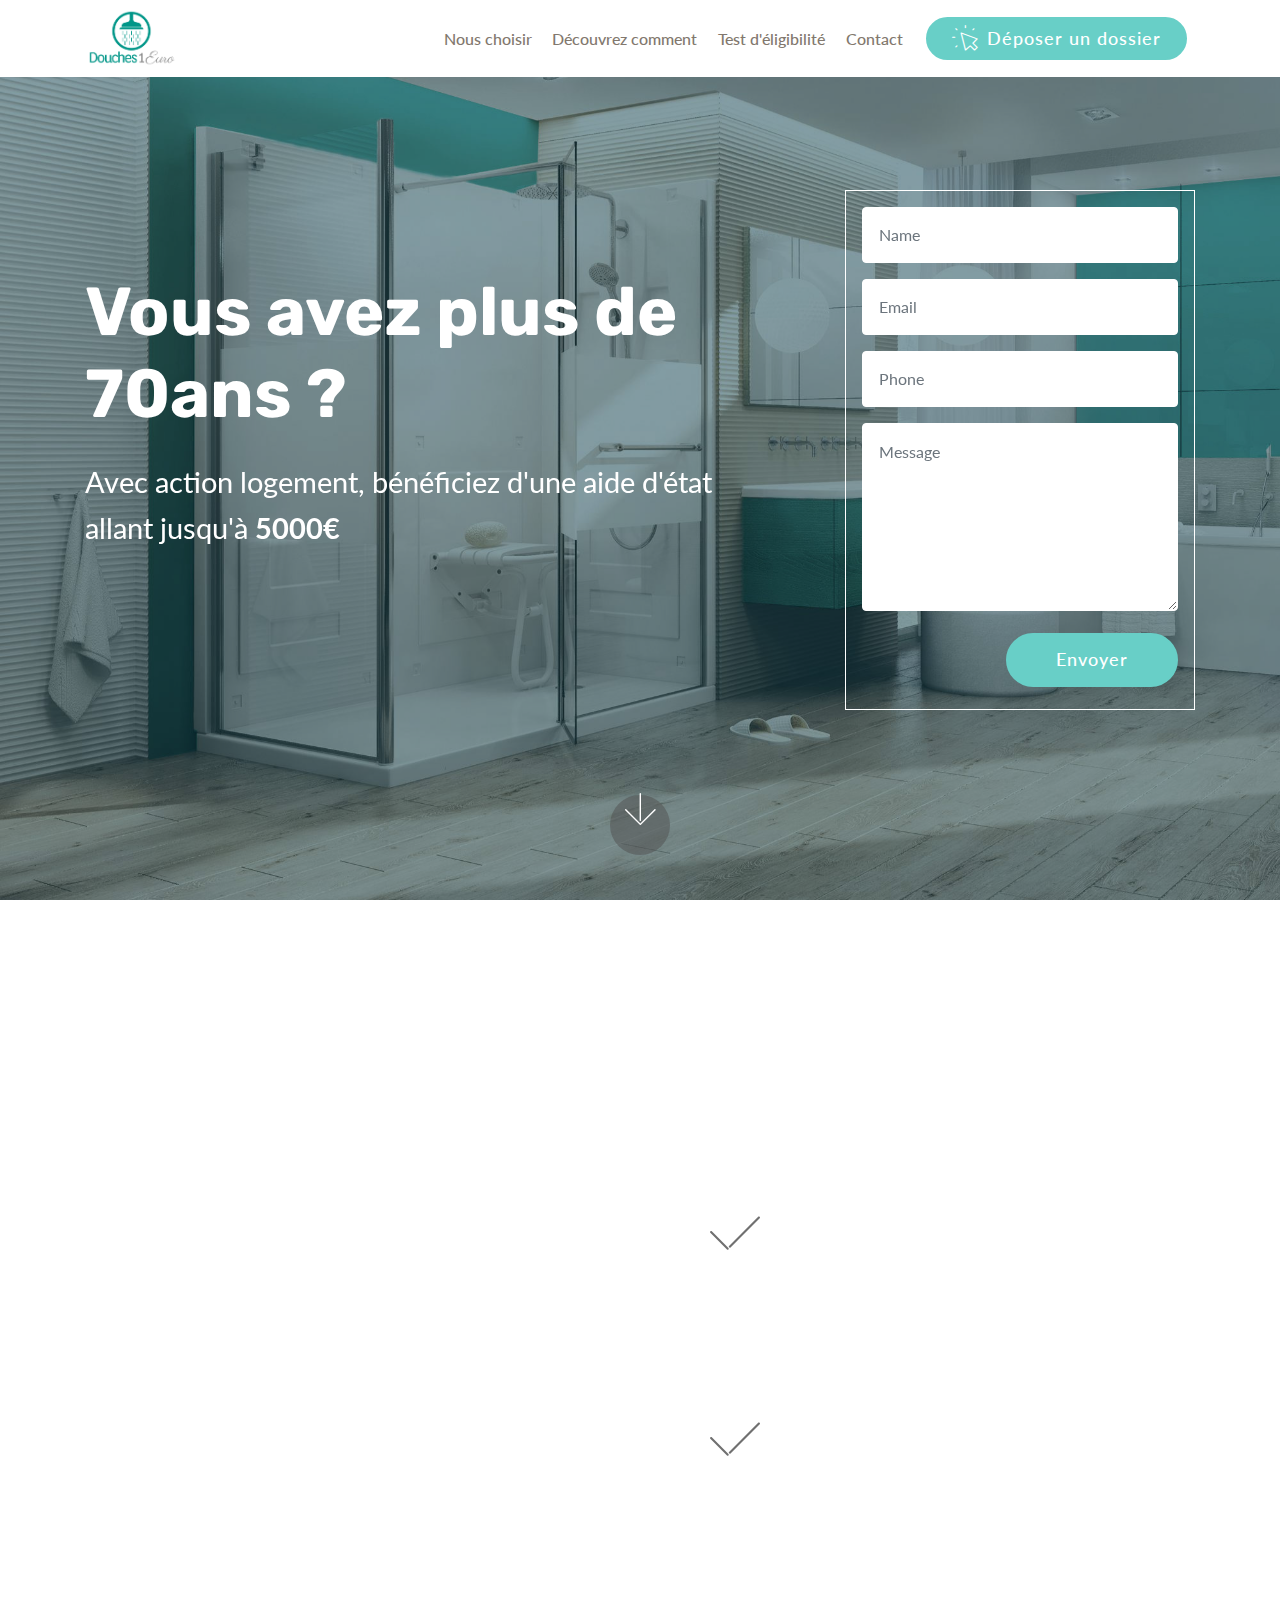
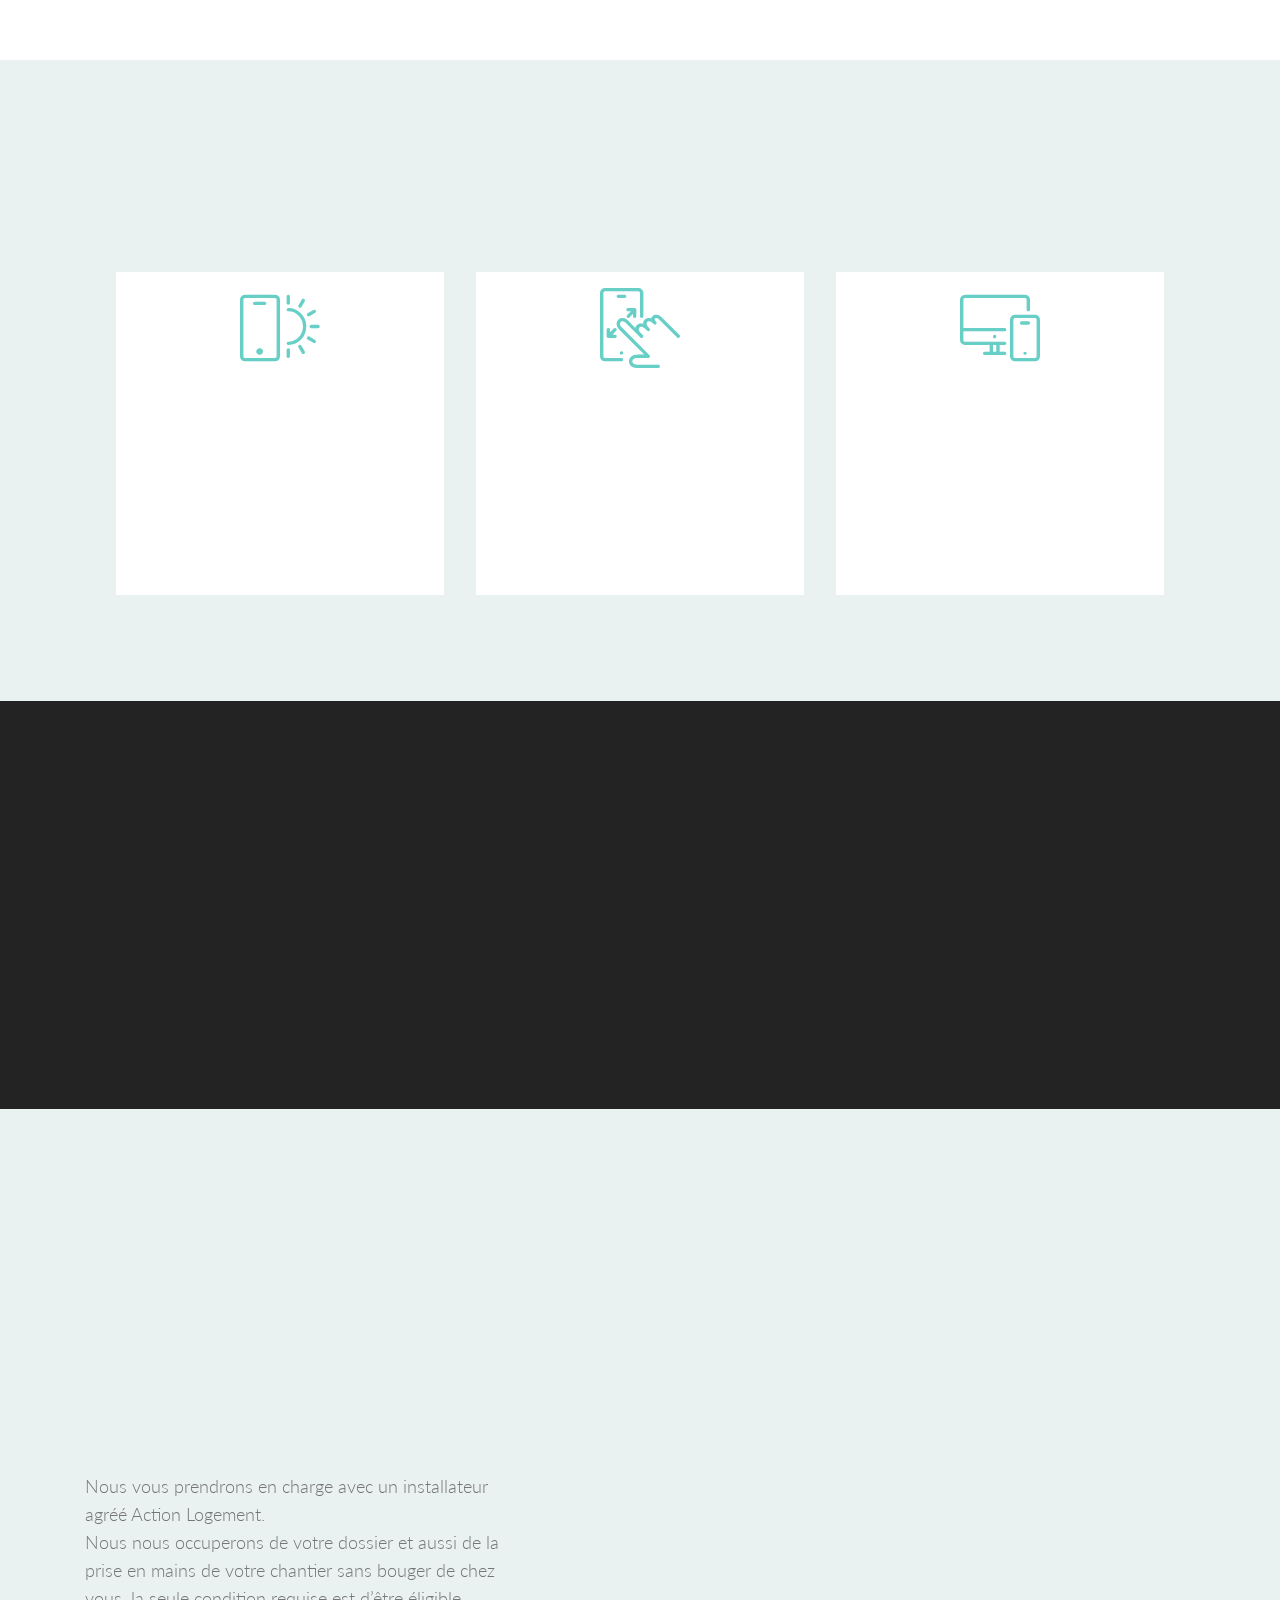
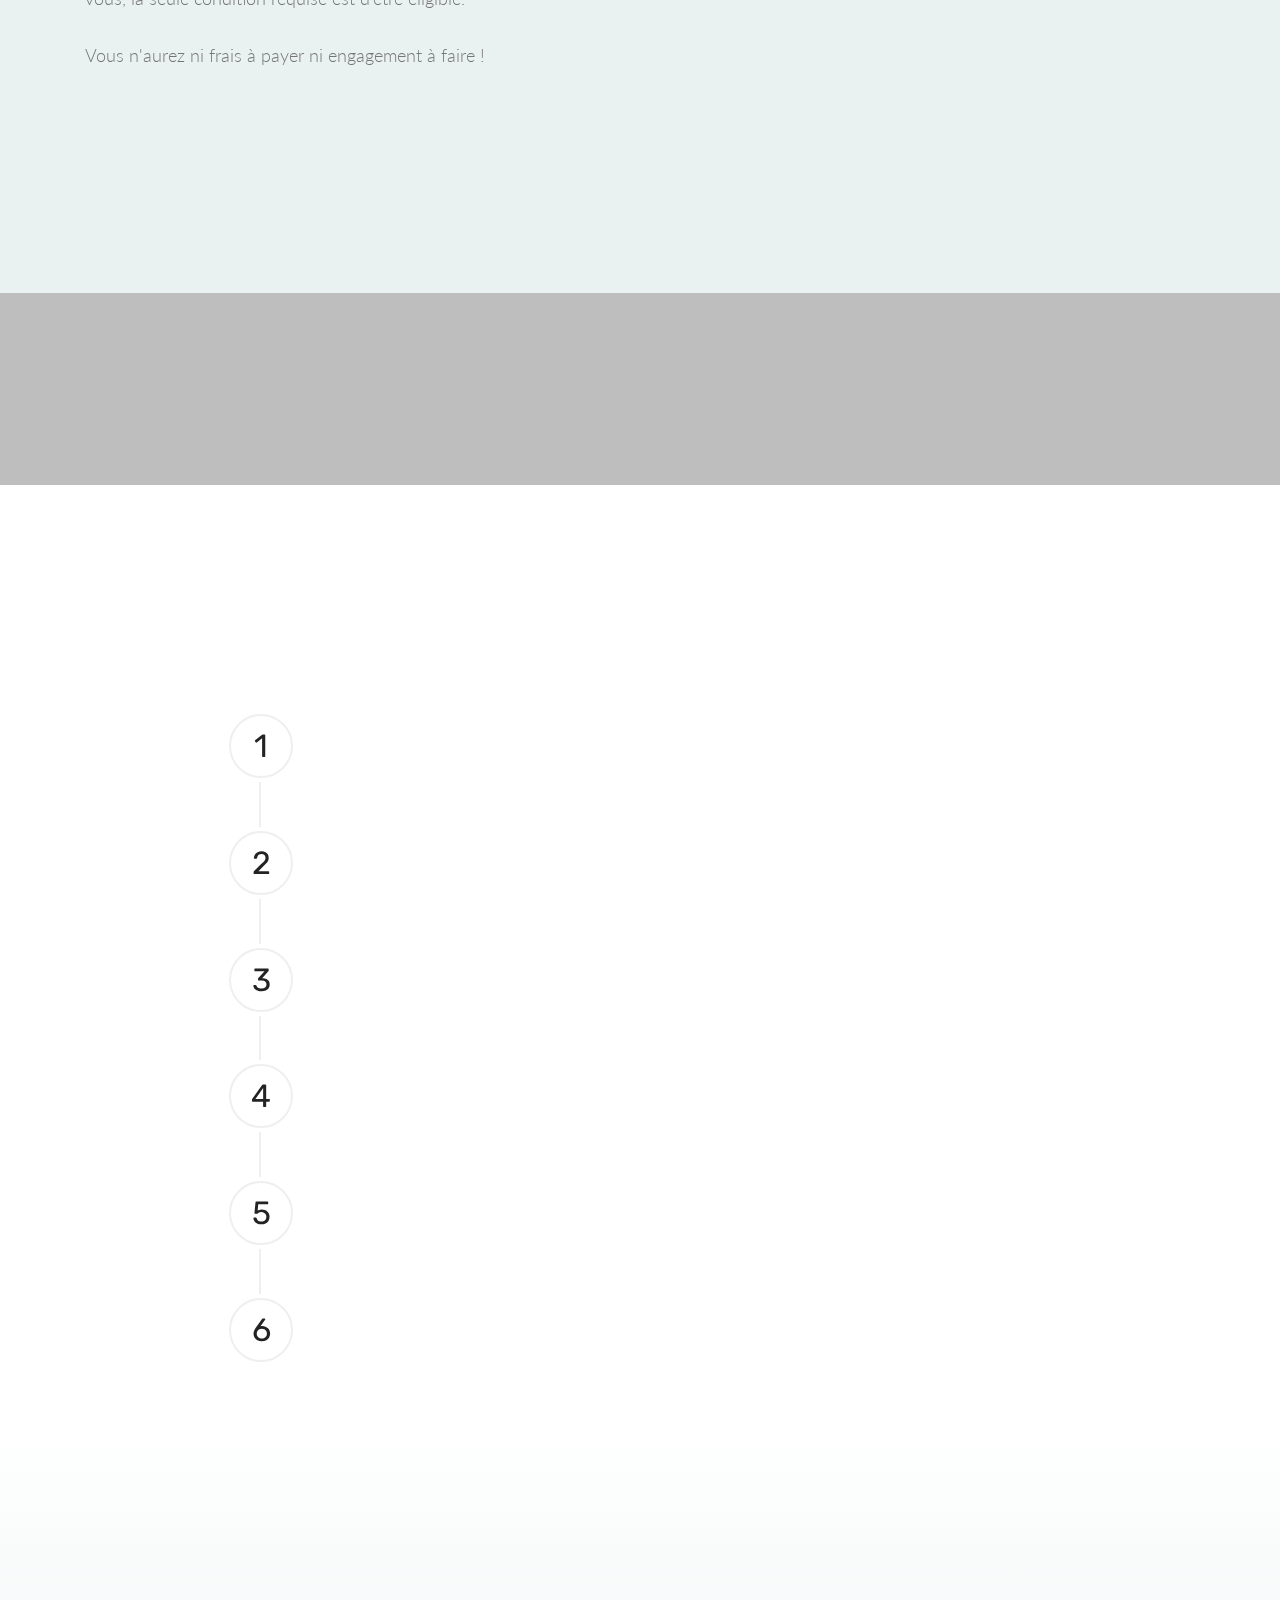
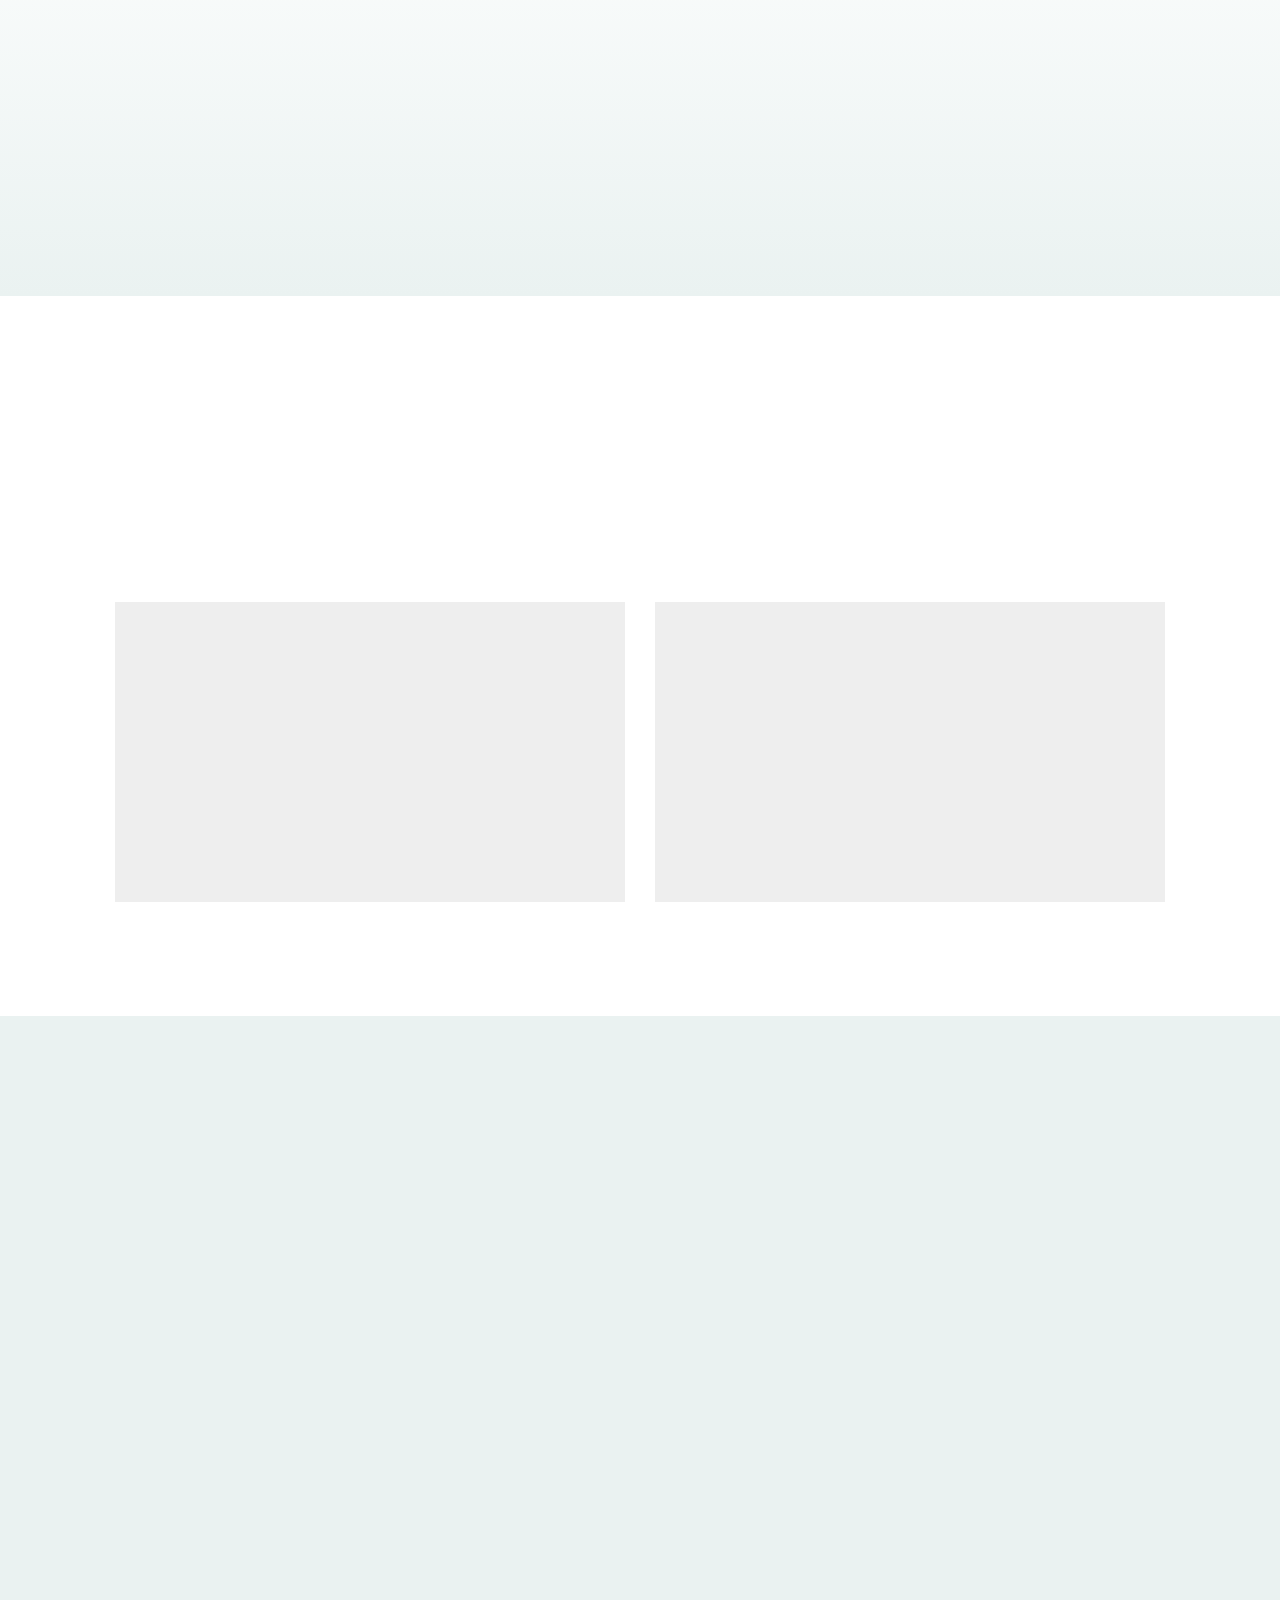
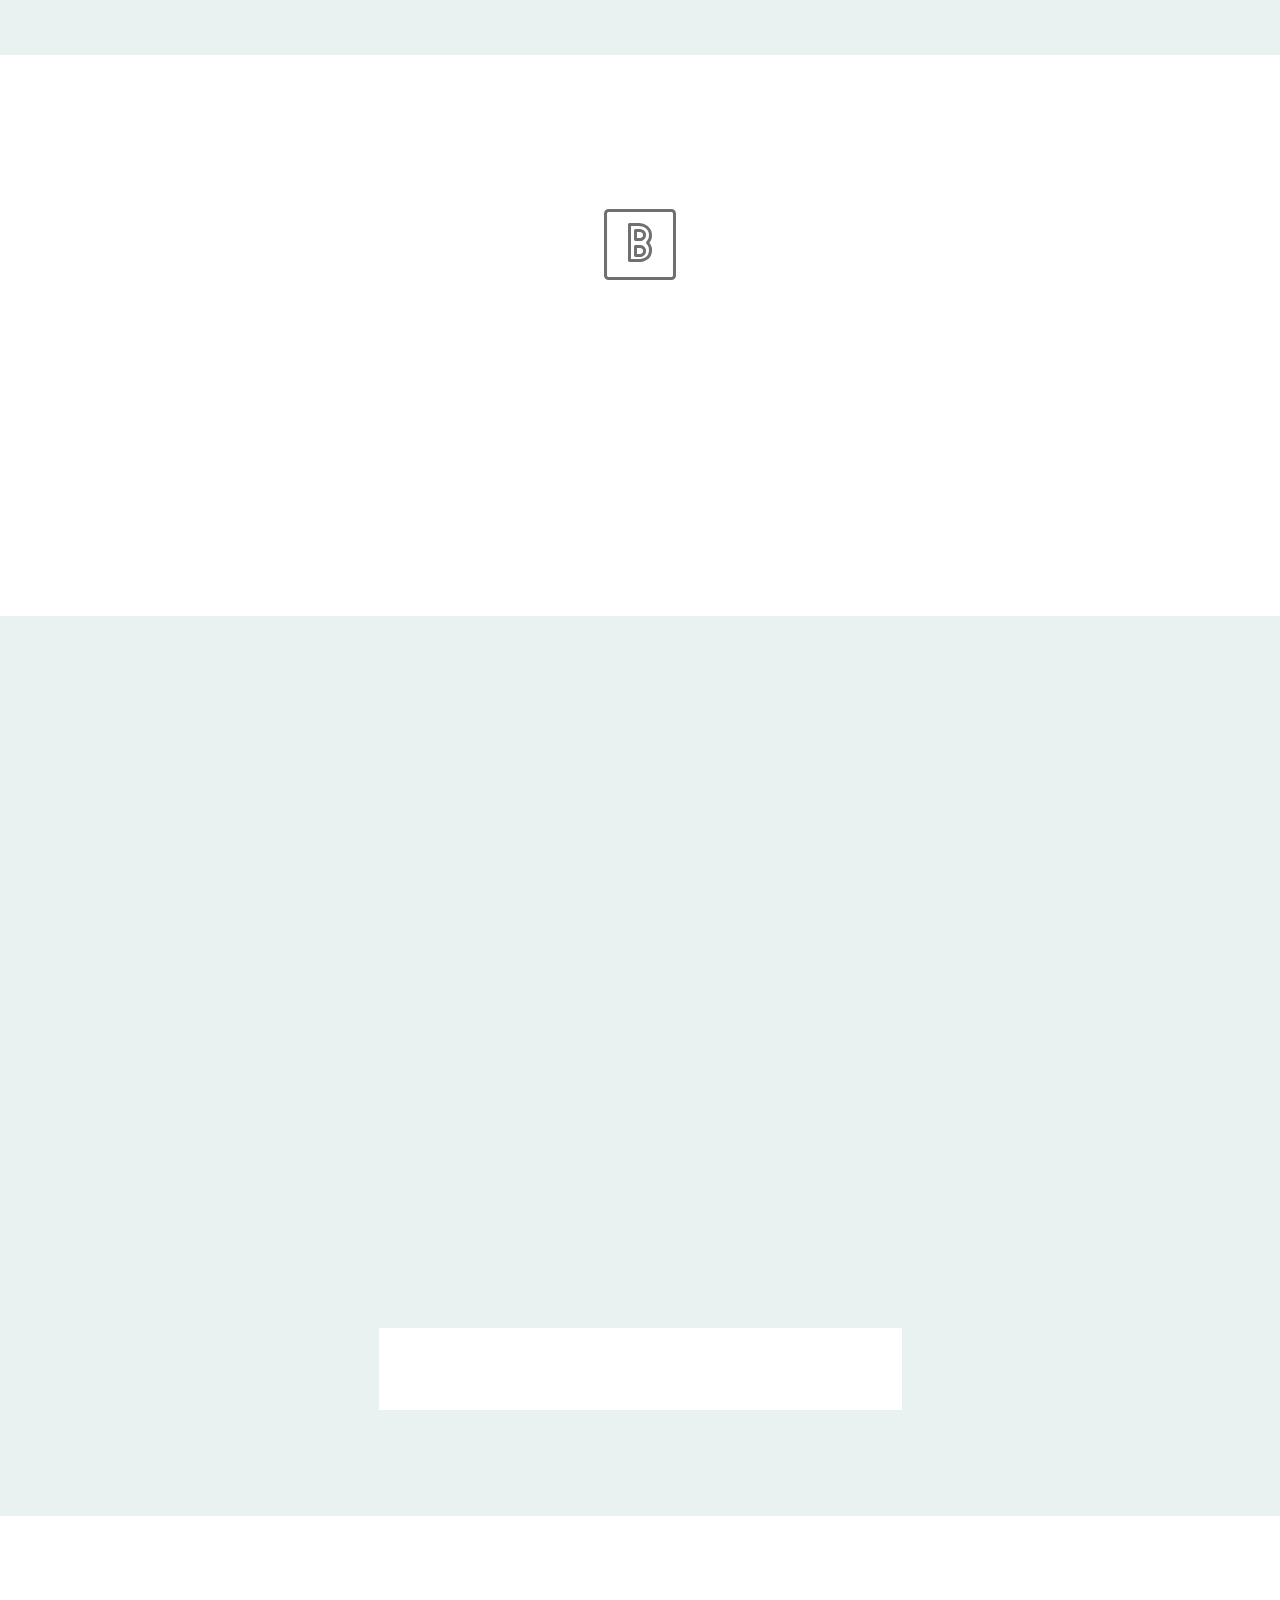
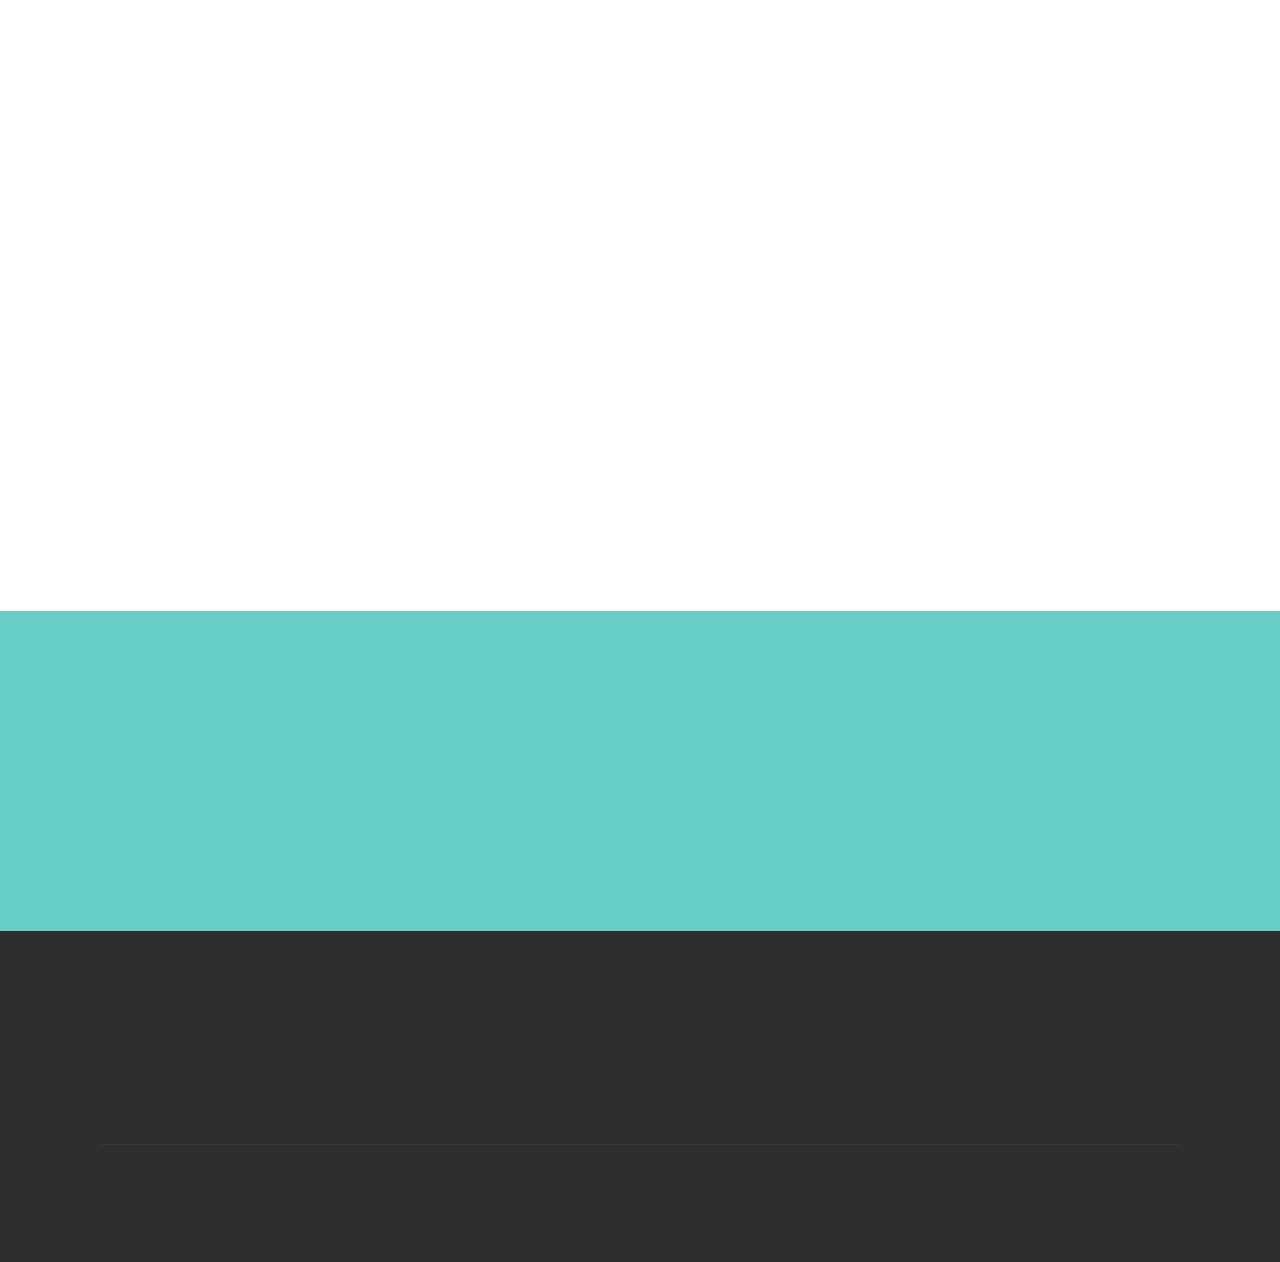
==== index.html @ 815455d4 "create github pages" ====
<!DOCTYPE html>
<html  >
<head>
  <!-- Site made with Mobirise Website Builder v4.12.4, https://mobirise.com -->
  <meta charset="UTF-8">
  <meta http-equiv="X-UA-Compatible" content="IE=edge">
  <meta name="generator" content="Mobirise v4.12.4, mobirise.com">
  <meta name="viewport" content="width=device-width, initial-scale=1, minimum-scale=1">
  <link rel="shortcut icon" href="assets/images/sans-nom-2-svg-434x261.png" type="image/x-icon">
  <meta name="description" content="">
  
  
  <title>Home</title>
  <link rel="stylesheet" href="assets/web/assets/mobirise-icons/mobirise-icons.css">
  <link rel="stylesheet" href="assets/bootstrap/css/bootstrap.min.css">
  <link rel="stylesheet" href="assets/bootstrap/css/bootstrap-grid.min.css">
  <link rel="stylesheet" href="assets/bootstrap/css/bootstrap-reboot.min.css">
  <link rel="stylesheet" href="assets/socicon/css/styles.css">
  <link rel="stylesheet" href="assets/dropdown/css/style.css">
  <link rel="stylesheet" href="assets/animatecss/animate.min.css">
  <link rel="stylesheet" href="assets/tether/tether.min.css">
  <link rel="stylesheet" href="assets/theme/css/style.css">
  <link rel="preload" as="style" href="assets/mobirise/css/mbr-additional.css"><link rel="stylesheet" href="assets/mobirise/css/mbr-additional.css" type="text/css">
  
  
  
</head>
<body>
  <section class="menu cid-s81y9tiQ42" once="menu" id="menu1-2">

    

    <nav class="navbar navbar-expand beta-menu navbar-dropdown align-items-center navbar-fixed-top navbar-toggleable-sm">
        <button class="navbar-toggler navbar-toggler-right" type="button" data-toggle="collapse" data-target="#navbarSupportedContent" aria-controls="navbarSupportedContent" aria-expanded="false" aria-label="Toggle navigation">
            <div class="hamburger">
                <span></span>
                <span></span>
                <span></span>
                <span></span>
            </div>
        </button>
        <div class="menu-logo">
            <div class="navbar-brand">
                <span class="navbar-logo">
                    <a href="#top">
                         <img src="assets/images/sans-nom-2-svg-434x261.png" alt="Mobirise" title="" style="height: 3.8rem;">
                    </a>
                </span>
                <span class="navbar-caption-wrap">
                    <a class="navbar-caption text-white display-4" href="https://mobirise.co">
                        MOBIRISE
                    </a>
                </span>
            </div>
        </div>
        <div class="collapse navbar-collapse" id="navbarSupportedContent">
            <ul class="navbar-nav nav-dropdown" data-app-modern-menu="true"><li class="nav-item">
                    <a class="nav-link link text-info display-7" href="index.html#features11-7">
                        Nous choisir</a>
                </li>
                <li class="nav-item"><a class="nav-link link text-info display-7" href="index.html#tabs4-t">
                        Découvrez comment</a></li><li class="nav-item">
                    <a class="nav-link link text-info display-7" href="https://mobirise.co">
                        Test d'éligibilité</a>
                </li><li class="nav-item"><a class="nav-link link text-info display-7" href="index.html#form1-5">
                        Contact</a></li></ul>
            <div class="navbar-buttons mbr-section-btn"><a class="btn btn-sm btn-primary display-4" href="#top"><span class="mbri-cursor-click mbr-iconfont mbr-iconfont-btn"></span>
                    
                    Déposer un dossier</a></div>
        </div>
    </nav>
</section>

<section class="engine"><a href="https://mobirise.info/w">html5 templates</a></section><section class="header15 cid-s820Hbq0NJ mbr-fullscreen mbr-parallax-background" id="header15-14">

    

    <div class="mbr-overlay" style="opacity: 0.5; background-color: rgb(7, 59, 76);"></div>

    <div class="container align-right">
        <div class="row">
            <div class="mbr-white col-lg-8 col-md-7 content-container">
                <h1 class="mbr-section-title mbr-bold pb-3 mbr-fonts-style display-1">
                    <br>Vous avez plus de 70ans ?</h1>
                <p class="mbr-text pb-3 mbr-fonts-style display-5">
                    Avec action logement, bénéficiez d'une aide d'état allant jusqu'à <strong>5000€
                </strong></p>
            </div>
            <div class="col-lg-4 col-md-5">
                <div class="form-container">
                    <div class="media-container-column" data-form-type="formoid">
                        <!---Formbuilder Form--->
                        <form action="https://mobirise.com/" method="POST" class="mbr-form form-with-styler" data-form-title="Mobirise Form"><input type="hidden" name="email" data-form-email="true" value="oAPBpT4evURhWyFbO3p9D6ijWObc4537x9ZtULl89QrrDHoNTmWA6lbNwp0KuepXXqRFNLHiE2SVpTiJPkeUR907WbsG0+JRwLua0uczmNG6gUWH98biFTD8V2bY6YsY">
                            <div class="row">
                                <div hidden="hidden" data-form-alert="" class="alert alert-success col-12">Thanks for filling out the form!</div>
                                <div hidden="hidden" data-form-alert-danger="" class="alert alert-danger col-12">
                                </div>
                            </div>
                            <div class="dragArea row">
                                <div class="col-md-12 form-group " data-for="name">
                                    <input type="text" name="name" placeholder="Name" data-form-field="Name" required="required" class="form-control px-3 display-7" id="name-header15-14">
                                </div>
                                <div class="col-md-12 form-group " data-for="email">
                                    <input type="email" name="email" placeholder="Email" data-form-field="Email" required="required" class="form-control px-3 display-7" id="email-header15-14">
                                </div>
                                <div data-for="phone" class="col-md-12 form-group ">
                                    <input type="tel" name="phone" placeholder="Phone" data-form-field="Phone" class="form-control px-3 display-7" id="phone-header15-14">
                                </div>
                                <div data-for="message" class="col-md-12 form-group ">
                                    <textarea name="message" placeholder="Message" data-form-field="Message" class="form-control px-3 display-7" id="message-header15-14"></textarea>
                                </div>
                                <div class="col-md-12 input-group-btn"><button type="submit" class="btn btn-form btn-primary display-4">Envoyer</button></div>
                            </div>
                        </form><!---Formbuilder Form--->
                    </div>
                </div>
            </div>
        </div>
    </div>
    <div class="mbr-arrow hidden-sm-down" aria-hidden="true">
        <a href="#next">
            <i class="mbri-down mbr-iconfont"></i>
        </a>
    </div>
</section>

<section class="features11 cid-s81zPqp7fK" id="features11-7">

    

    

    <div class="container">   
        <div class="col-md-12">
            <div class="media-container-row">
                <div class="mbr-figure m-auto" style="width: 55%;">
                    <img src="assets/images/capture-decran-2020-08-18-a-17.41.54-1050x1502.png" alt="Mobirise" title="">
                </div>
                <div class=" align-left aside-content">
                    
                    <div class="mbr-section-text">
                        <p class="mbr-text mb-5 pt-3 mbr-light mbr-fonts-style display-5">Remplacez les anciennes baignoires en douche italienne contemporaine et sécurisée<br></p>
                    </div>

                    <div class="block-content">
                        <div class="card p-3 pr-3">
                            <div class="media">
                                <div class=" align-self-center card-img pb-3">
                                    <span class="mbr-iconfont mbri-success" style="font-size: 50px;"></span>
                                </div>     
                                <div class="media-body">
                                    <h4 class="card-title mbr-fonts-style display-7">
                                        Design</h4>
                                </div>
                            </div>                

                            <div class="card-box">
                                <p class="block-text mbr-fonts-style display-4">Pour plus de sécurité en prenant une douche chez vous sans avoir à sacrifier le design pour la fiabilité. La Douche à 1euro allie style et fonctionnalité.<br><br><br></p>
                            </div>
                        </div>

                        <div class="card p-3 pr-3">
                            <div class="media">
                                <div class="align-self-center card-img pb-3">
                                    <span class="mbr-iconfont mbri-success" style="font-size: 50px;"></span>
                                </div>     
                                <div class="media-body">
                                    <h4 class="card-title mbr-fonts-style display-7">
                                        Sécurité</h4>
                                </div>
                            </div>                

                            <div class="card-box">
                                <p class="block-text mbr-fonts-style display-4">Conçue sur mesure la douche à l’italienne senior de plain-pied est dotée d’un sol antidérapant et anti-moisissure, elle est aussi munie d’une barre d’appui ergonomique.</p>
                            </div>
                        </div>
                    </div>
                </div>
            </div>
        </div> 
    </div>          
</section>

<section class="counters1 counters cid-s81CNAS577" id="counters1-9">

    

    

    <div class="container">
        <h2 class="mbr-section-title pb-3 align-center mbr-fonts-style display-2">Avec la douche à 1euro</h2>
        

        <div class="container pt-4 mt-2">
            <div class="media-container-row">
                <div class="card p-3 align-center col-12 col-md-6 col-lg-4">
                    <div class="panel-item p-3">
                        <div class="card-img pb-3">
                            <span class="mbr-iconfont mbri-mobirise" style="color: rgb(104, 207, 199); fill: rgb(104, 207, 199);"></span>
                        </div>

                        <div class="card-text">
                            <h3 class="count pt-3 pb-3 mbr-fonts-style display-7"><strong>Plus de rebord à enjamber</strong><br><br></h3>
                            
                            <p class="mbr-content-text mbr-fonts-style display-4">
                                Pour offrir une accessibilité facile et éviter de trébucher ou d’avoir à lever les jambes. Remplacer votre baignoire par une douche italienne est le meilleur choix à faire.<br><br>
                            </p>
                        </div>
                    </div>
                </div>


                <div class="card p-3 align-center col-12 col-md-6 col-lg-4">
                    <div class="panel-item p-3">
                        <div class="card-img pb-3">
                            <span class="mbr-iconfont mbri-touch-swipe" style="color: rgb(104, 207, 199); fill: rgb(104, 207, 199);"></span>
                        </div>
                        <div class="card-text">
                            <h3 class="count pt-3 pb-3 mbr-fonts-style display-7"><strong>Un siège rétractable antiglisse et ergonomique</strong></h3>
                            
                            <p class="mbr-content-text mbr-fonts-style display-4">
                                    Prendre une douche en position assise en tout confort et toute sécurité avec un siège rabattable.<br><br><br><br>
                            </p>
                        </div>
                    </div>
                </div>

                <div class="card p-3 align-center col-12 col-md-6 col-lg-4">
                    <div class="panel-item p-3">
                        <div class="card-img pb-3">
                            <span class="mbr-iconfont mbri-responsive" style="color: rgb(104, 207, 199); fill: rgb(104, 207, 199);"></span>
                        </div>
                        <div class="card-text">
                            <h3 class="count pt-3 pb-3 mbr-fonts-style display-7"><strong>
                                  Une barre de maintien élégante</strong><br><strong><br></strong></h3>
                            
                            <p class="mbr-content-text mbr-fonts-style display-4">
                                    Pour renforcer votre équilibre et vous offrir une prise stable la barre de maintien vous aidera à vous lever sans efforts en toute autonomie.<br><br><br>
                            </p>
                        </div>
                    </div>
                </div>


                
            </div>
        </div>
   </div>
</section>

<section class="mbr-section content4 cid-s81FcuYkg5" id="content4-a">

    

    <div class="container">
        <div class="media-container-row">
            <div class="title col-12 col-md-8">
                <h2 class="align-center pb-3 mbr-fonts-style display-2">
                    Nous vous accompagnons étape par étape jusqu'à la livraison de votre nouvel espace de détente</h2>
                
                
            </div>
        </div>
    </div>
</section>

<section class="tabs4 cid-s81PPkgic5" id="tabs4-t">

    

    

    <div class="container">
        <h2 class="mbr-section-title align-center pb-3 mbr-fonts-style display-2"><strong>
            Découvrez comment !</strong></h2>
        <h3 class="mbr-section-subtitle align-center mbr-light mbr-fonts-style display-5">Si vous êtes éligible au programme, vous allez bénéficier d’une aide allant jusqu’à <strong>5000€ </strong>!</h3>

        <div class="media-container-row mt-5 pt-3">
            <div class="mbr-figure" style="width: 60%;">
                <img src="assets/images/image1-2-447x409.jpeg" alt="Mobirise" title="">
            </div>
            <div class="tabs-container">
                <ul class="nav nav-tabs" role="tablist">
                    <li class="nav-item"><a class="nav-link mbr-fonts-style active display-7" role="tab" data-toggle="tab" href="#tabs4-t_tab0"><span class="mbri-search mbr-iconfont mbr-iconfont-btn"></span>&nbsp; &nbsp; &nbsp;Vérifiez maintenant votre éligibilité</a></li>
                    
                    
                    
                    
                    
                </ul>
                <div class="tab-content">
                    <div id="tab1" class="tab-pane in active" role="tabpanel">
                        <div class="row">
                            <div class="col-md-12">
                                <p class="mbr-text py-5 mbr-fonts-style display-4">Nous vous prendrons en charge avec un installateur agréé Action Logement.<br>Nous nous occuperons de votre dossier et aussi de la prise en mains de votre chantier sans bouger de chez vous, la seule condition requise est d’être éligible.<br><br>Vous n'aurez ni frais à payer ni engagement à faire !</p>
                            </div>
                        </div>
                    </div>
                    <div id="tab2" class="tab-pane" role="tabpanel">
                        <div class="row">
                            <div class="col-md-12">
                                <p class="mbr-text py-5 mbr-fonts-style display-7">
                                    Mobirise themes are based on Bootstrap 3 and Bootstrap 4 - most powerful mobile first framework. Now, even if you're not code-savvy, you can be a part of an exciting growing bootstrap community.</p>
                            </div>
                        </div>
                    </div>
                    <div id="tab3" class="tab-pane" role="tabpanel">
                        <div class="row">
                            <div class="col-md-12">
                                <p class="mbr-text py-5 mbr-fonts-style display-7">
                                    Choose from the large selection of latest pre-made blocks - full-screen intro, bootstrap carousel, content slider, responsive image gallery with lightbox, parallax scrolling, video backgrounds, hamburger menu, sticky header and more.
                                </p>
                            </div>
                        </div>
                    </div>
                    <div id="tab4" class="tab-pane" role="tabpanel">
                        <div class="row">
                            <div class="col-md-12">
                                <p class="mbr-text py-5 mbr-fonts-style display-7">
                                    Sites made with Mobirise are 100% mobile-friendly according the latest Google Test and Google loves those websites (officially)!
                                </p>
                            </div>
                        </div>
                    </div>
                    <div id="tab5" class="tab-pane" role="tabpanel">
                        <div class="row">
                            <div class="col-md-12">
                                <p class="mbr-text py-5 mbr-fonts-style display-7">
                                    Mobirise themes are based on Bootstrap 3 and Bootstrap 4 - most powerful mobile first framework. Now, even if you're not code-savvy, you can be a part of an exciting growing bootstrap community.
                                </p>
                            </div>
                        </div>
                    </div>
                    <div id="tab6" class="tab-pane" role="tabpanel">
                        <div class="row">
                            <div class="col-md-12">
                                <p class="mbr-text py-5 mbr-fonts-style display-7">
                                    Choose from the large selection of latest pre-made blocks - full-screen intro, bootstrap carousel, content slider, responsive image gallery with lightbox, parallax scrolling, video backgrounds, hamburger menu, sticky header and more.
                                </p>
                            </div>
                        </div>
                    </div>
                </div>
            </div>
        </div>
    </div>
</section>

<section class="mbr-section content5 cid-s81TeO8PgR mbr-parallax-background" id="content5-w">

    

    <div class="mbr-overlay" style="opacity: 0.4; background-color: rgb(118, 118, 118);">
    </div>

    <div class="container">
        <div class="media-container-row">
            <div class="title col-12 col-md-8">
                <h2 class="align-center mbr-bold mbr-white pb-3 mbr-fonts-style display-2">LE CHOIX EST MÉRITÉ</h2>
                
                
                
            </div>
        </div>
    </div>
</section>

<section class="step3 cid-s81U30JaVw" id="step3-x">

    

    
    
    <div class="container">
        <h2 class="mbr-section-title pb-3 mbr-fonts-style align-center display-2">Gestion des installations avec la plus grande urgence<br><br></h2>
        
        <div class="media-container-row">
            
            <div class="step-container">
                <div class="card separline pb-4">
                    <div class="step-element d-flex">
                        <div class="step-wrapper pr-3">
                            <div class="step d-flex align-items-center justify-content-center">
                                1
                            </div>
                        </div>          
                        <div class="step-text-content">
                            <h4 class="mbr-step-title pb-3 mbr-fonts-style display-5">Prise de contact</h4>
                            <p class="mbr-step-text mbr-fonts-style display-7">Appelez-nous ou envoyez-nous vos informations en haut de la page&nbsp;<br></p>
                        </div>
                    </div>
                </div>

                <div class="card separline pb-4">
                    <div class="step-element d-flex">
                        <div class="step-wrapper pr-3">
                            <div class="step d-flex align-items-center justify-content-center">
                                2
                            </div>
                        </div>          
                        <div class="step-text-content">
                            <h4 class="mbr-step-title pb-3 mbr-fonts-style display-5">Repérage et étude</h4>
                            <p class="mbr-step-text mbr-fonts-style display-7">Notre équipe se déplace chez vous et établit son examen technico-fonctionnel&nbsp;<br></p>
                        </div>
                    </div>
                </div>

                <div class="card separline pb-4">
                    <div class="step-element d-flex">
                        <div class="step-wrapper pr-3">
                            <div class="step d-flex align-items-center justify-content-center">
                                3
                            </div>
                        </div>          
                        <div class="step-text-content">
                            <h4 class="mbr-step-title pb-3 mbr-fonts-style display-5">Etablissement des besoins</h4>
                            <p class="mbr-step-text mbr-fonts-style display-7">Nous cartographions la liste des équipements adaptés à votre salle de bain&nbsp;<br></p>
                        </div>
                    </div>
                </div>

                <div class="card separline pb-4">
                    <div class="step-element d-flex">
                        <div class="step-wrapper pr-3">
                            <div class="step d-flex align-items-center justify-content-center">
                                4
                            </div>
                        </div>          
                        <div class="step-text-content">
                            <h4 class="mbr-step-title pb-3 mbr-fonts-style display-5">
                                Début de chantier</h4>
                            <p class="mbr-step-text mbr-fonts-style display-7">Destruction, rénovation, installation sur mesure et gestion du chantier&nbsp;<br></p>
                        </div>
                    </div>
                </div>

                <div class="card separline pb-4">
                    <div class="step-element d-flex">
                        <div class="step-wrapper pr-3">
                            <div class="step d-flex align-items-center justify-content-center">
                                5
                            </div>
                        </div>          
                        <div class="step-text-content">
                            <h4 class="mbr-step-title pb-3 mbr-fonts-style display-5">
                                Test des fonctionnalités</h4>
                            <p class="mbr-step-text mbr-fonts-style display-7">Notre politique qualité implique un test en profondeur des zones d’intervention pour garantir leur fiaiblité&nbsp;<br></p>
                        </div>
                    </div>
                </div>

                <div class="card">
                    <div class="step-element d-flex">
                        <div class="step-wrapper pr-3">
                            <div class="step d-flex align-items-center justify-content-center">
                                6
                            </div>
                        </div>          
                        <div class="step-text-content">
                            <h4 class="mbr-step-title pb-3 mbr-fonts-style display-5">
                                Livraison et fin de chantier</h4>
                            <p class="mbr-step-text mbr-fonts-style display-7">La pièce est finalement nettoyée, propre et prête à sa première utilisation&nbsp;<br></p>
                        </div>
                    </div>
                </div>

                

                

                
            </div>
        </div>
    </div>
</section>

<section class="cid-s81W1uQWiG" id="video3-y">

    
    
    <figure class="mbr-figure align-center container">
        <div class="video-block" style="width: 76%;">
            <div><iframe class="mbr-embedded-video" src="https://www.youtube.com/embed/uNCr7NdOJgw?rel=0&amp;amp;showinfo=0&amp;autoplay=0&amp;loop=0" width="1280" height="720" frameborder="0" allowfullscreen></iframe></div>
        </div>
    </figure>
</section>

<section class="features15 cid-s81WJ592h7" id="features15-11">

    

    
    <div class="container">
        <h2 class="mbr-section-title pb-3 align-center mbr-fonts-style display-2">Nous choisissons des équipements dédiés et certifiés pour une installation rapide et garantie</h2>
        <h3 class="mbr-section-subtitle display-5 align-center mbr-fonts-style display-7">Faites confiance à nos experts pour convertir votre baignoire existante en moins de 2 jours !</h3>

        <div class="media-container-row container pt-5 mt-2">

            <div class="col-12 col-md-6 mb-4">
                <div class="card flip-card p-5 align-center">
                    <div class="card-front card_cont">
                        <img src="assets/images/background1.jpg" alt="Mobirise">
                    </div>
                    <div class="card_back card_cont">
                        
                        <p class="mbr-text mbr-fonts-style display-7">
                            Nos experts transforment vos baignoires en douches à l’italienne en utilisant des équipements garantis tout confort.
                        </p>
                    </div>
                </div>
            </div>

            <div class="col-12 col-md-6 mb-4">
                
                <div class="card flip-card p-5 align-center">
                    <div class="card-front card_cont">
                        <img src="assets/images/background2.jpg" alt="Mobirise">
                    </div>
                    <div class="card_back card_cont">
                        
                        <p class="mbr-text mbr-fonts-style display-7">
                            Nous sommes en mesure d’installer votre nouvelle douche à l’italienne en aussi peu que deux jours en moyenne, grâce à des équipes locales d’experts et à des entrepreneurs tiers de confiance.</p>
                    </div>
                </div>
            </div>
            
            

            
        </div>
</div></section>

<section class="services1 cid-s81XqMExWJ" id="services1-12">
    <!---->
    
    <!---->
    <!--Overlay-->
    
    <!--Container-->
    <div class="container">
        <div class="row justify-content-center">
            <!--Titles-->
            <div class="title pb-5 col-12">
                <h2 class="align-left pb-3 mbr-fonts-style display-2">Avant / Après</h2>
                
            </div>
            <!--Card-1-->
            <div class="card col-12 col-md-6 p-3">
                <div class="card-wrapper">
                    <div class="card-img">
                        <img src="assets/images/bain-final-copie-1076x607.jpg" alt="Mobirise" title="">
                    </div>
                    <div class="card-box">
                        
                        
                        <!--Btn-->
                        
                    </div>
                </div>
            </div>
            <!--Card-2-->
            <div class="card col-12 col-md-6 p-3 last-child">
                <div class="card-wrapper">
                    <div class="card-img">
                        <img src="assets/images/bain-final-1076x305.jpeg" alt="Mobirise" title="">
                    </div>
                    <div class="card-box">
                        
                        
                        <!--Btn-->
                        
                    </div>
                </div>
            </div>
            <!--Card-3-->
            
            <!--Card-4-->
            
        </div>
    </div>
</section>

<section class="features6 cid-s828fcJlvE" id="features6-1a">
    
    

    
    <div class="container">
        <div class="media-container-row">

            <div class="card p-3 col-12 col-md-6">
                <div class="card-img pb-3">
                    <span class="mbri-bootstrap mbr-iconfont"></span>
                </div>
                <div class="card-box">
                    <h4 class="card-title py-3 mbr-fonts-style display-7"><strong>L’aide de l’état permet de financer la transformation à 100%</strong></h4>
                    <p class="mbr-text mbr-fonts-style display-7">
                       La gamme qu’on vous propose est agrées, sécurisée et a été conçue en réconciliant design et pratique vous allez vous sentir à la fois en totale sécurité dans votre salle de bain et aussi, dans un cadre design et modernisé.
                    </p>
                </div>
            </div>

            

            

            

        </div>

    </div>

</section>

<section class="features18 popup-btn-cards cid-s828xbeiGh" id="features18-1b">

    

    
    <div class="container">
        <h2 class="mbr-section-title pb-3 align-center mbr-fonts-style display-2"><strong>
            Testez votre éligibilité depuis votre canapé<br></strong>Comment fonctionne le test ?</h2>
        <h3 class="mbr-section-subtitle display-5 align-center mbr-fonts-style mbr-light display-7"><div><br></div><div>Nous vous invitons à compléter le formulaire ci-dessous, nos conseillers étudieront votre dossier et vous rappellerons aussitôt fait.&nbsp;<span style="font-size: 1rem;">Suite à cet appel, vous bénéficierez gratuitement des conseils de nos experts qui vous accompagneront le long de cet appel dans toutes les étapes de validation de votre dossier.</span></div></h3>
        <div class="media-container-row pt-5 ">
            <div class="card p-3 col-12 col-md-6">
                <div class="card-wrapper ">
                    <div class="card-img">
                        <div class="mbr-overlay"></div>
                        <div class="mbr-section-btn text-center"><a href="https://mobirise.co" class="btn btn-primary display-4">Démarrer maintenant</a></div>
                        <img src="assets/images/background1.jpg" alt="Mobirise">
                    </div>
                    <div class="card-box">
                        <h4 class="card-title mbr-fonts-style display-4">Démarrer le test !</h4>
                        
                    </div>
                </div>
            </div>
            

            

            
        </div>
    </div>
</section>

<section class="mbr-section form1 cid-s81zleXP3G" id="form1-5">

    

    
    <div class="container">
        <div class="row justify-content-center">
            <div class="title col-12 col-lg-8">
                <h2 class="mbr-section-title align-center pb-3 mbr-fonts-style display-2">
                    CONTACT</h2>
                
            </div>
        </div>
    </div>
    <div class="container">
        <div class="row justify-content-center">
            <div class="media-container-column col-lg-8" data-form-type="formoid">
                <!---Formbuilder Form--->
                <form action="https://mobirise.com/" method="POST" class="mbr-form form-with-styler" data-form-title="Mobirise Form"><input type="hidden" name="email" data-form-email="true" value="3BH2jfHa2d8L4Rqs2nXLtFCUXs39wEHf3Wpd1H2ubO8TJ2mKBVpVUOLkMmC9Tt10Lk8RYByiEBngGBy4zBiMRKtqUWNmzwmA8AEH9Znrucg0AfbXkkWA+t8PlCxmVRx2">
                    <div class="row">
                        <div hidden="hidden" data-form-alert="" class="alert alert-success col-12">Merci, nous reviendrons vers vous très rapidement.</div>
                        <div hidden="hidden" data-form-alert-danger="" class="alert alert-danger col-12">
                        </div>
                    </div>
                    <div class="dragArea row">
                        <div class="col-md-4  form-group" data-for="name">
                            <label for="name-form1-5" class="form-control-label mbr-fonts-style display-7">Name</label>
                            <input type="text" name="name" data-form-field="Name" required="required" class="form-control display-7" id="name-form1-5">
                        </div>
                        <div class="col-md-4  form-group" data-for="email">
                            <label for="email-form1-5" class="form-control-label mbr-fonts-style display-7">Email</label>
                            <input type="email" name="email" data-form-field="Email" required="required" class="form-control display-7" id="email-form1-5">
                        </div>
                        <div data-for="phone" class="col-md-4  form-group">
                            <label for="phone-form1-5" class="form-control-label mbr-fonts-style display-7">Phone</label>
                            <input type="tel" name="phone" data-form-field="Phone" class="form-control display-7" id="phone-form1-5">
                        </div>
                        <div data-for="message" class="col-md-12 form-group">
                            <label for="message-form1-5" class="form-control-label mbr-fonts-style display-7">Message</label>
                            <textarea name="message" data-form-field="Message" class="form-control display-7" id="message-form1-5"></textarea>
                        </div>
                        <div class="col-md-12 input-group-btn align-center"><button type="submit" class="btn btn-primary btn-form display-4">Envoyer</button></div>
                    </div>
                </form><!---Formbuilder Form--->
            </div>
        </div>
    </div>
</section>

<section class="mbr-section info1 cid-s82bxU0Bn8" id="info1-1d">

    

    
    <div class="container">
        <div class="row justify-content-center content-row">
            <div class="media-container-column title col-12 col-lg-7 col-md-6">
                
                <h2 class="align-left mbr-bold mbr-fonts-style display-5">Pour profiter de l’offre , vous n’avez qu’un geste à faire, cliquez ici et suivez les instructions</h2>
            </div>
            <div class="media-container-column col-12 col-lg-3 col-md-4">
                <div class="mbr-section-btn align-right py-4"><a class="btn btn-white display-7" href="https://mobirise.co"><span class="mbri-shopping-bag mbr-iconfont mbr-iconfont-btn"></span>Déposez votre dossier</a></div>
            </div>
        </div>
    </div>
</section>

<section class="cid-s829R9izpw" id="footer1-1c">

    

    

    <div class="container">
        <div class="media-container-row content text-white">
            <div class="col-12 col-md-3">
                <div class="media-wrap">
                    <a href="https://mobirise.co/">
                        <img src="assets/images/sans-nom-2-svg-192x115.png" alt="Mobirise" title="">
                    </a>
                </div>
            </div>
            <div class="col-12 col-md-3 mbr-fonts-style display-7">
                <h5 class="pb-3">
                    Adresse</h5>
                <p class="mbr-text">
                    1234 Avenue &nbsp; &nbsp; &nbsp; &nbsp; &nbsp; &nbsp; &nbsp; &nbsp; &nbsp; &nbsp;<br>Ville, 75000</p>
            </div>
            <div class="col-12 col-md-3 mbr-fonts-style display-7">
                <h5 class="pb-3">
                    Contact</h5>
                <p class="mbr-text">Contact@douchegratuite.com                    <br>Phone: +1 (0) 000 0000 001
                    <br>Fax: +1 (0) 000 0000 002
                </p>
            </div>
            <div class="col-12 col-md-3 mbr-fonts-style display-7">
                <h5 class="pb-3">
                    Liens</h5>
                <p class="mbr-text"><a class="text-primary" href="https://mobirise.co/">Mentions légales</a>&nbsp;<br><a class="text-primary" href="https://mobirise.co/">Politique de confidentialité</a></p>
            </div>
        </div>
        <div class="footer-lower">
            <div class="media-container-row">
                <div class="col-sm-12">
                    <hr>
                </div>
            </div>
            <div class="media-container-row mbr-white">
                <div class="col-sm-6 copyright">
                    <p class="mbr-text mbr-fonts-style display-7">
                        © Copyright 2020 Douches1euro&nbsp;</p>
                </div>
                <div class="col-md-6">
                    <div class="social-list align-right">
                        <div class="soc-item">
                            <a href="https://twitter.com/mobirise" target="_blank">
                                <span class="socicon-twitter socicon mbr-iconfont mbr-iconfont-social"></span>
                            </a>
                        </div>
                        <div class="soc-item">
                            <a href="https://www.facebook.com/pages/Mobirise/1616226671953247" target="_blank">
                                <span class="socicon-facebook socicon mbr-iconfont mbr-iconfont-social"></span>
                            </a>
                        </div>
                        <div class="soc-item">
                            <a href="https://www.youtube.com/c/mobirise" target="_blank">
                                <span class="socicon-youtube socicon mbr-iconfont mbr-iconfont-social"></span>
                            </a>
                        </div>
                        <div class="soc-item">
                            <a href="https://instagram.com/mobirise" target="_blank">
                                <span class="socicon-instagram socicon mbr-iconfont mbr-iconfont-social"></span>
                            </a>
                        </div>
                        <div class="soc-item">
                            <a href="https://plus.google.com/u/0/+Mobirise" target="_blank">
                                <span class="socicon-googleplus socicon mbr-iconfont mbr-iconfont-social"></span>
                            </a>
                        </div>
                        <div class="soc-item">
                            <a href="https://www.behance.net/Mobirise" target="_blank">
                                <span class="socicon-behance socicon mbr-iconfont mbr-iconfont-social"></span>
                            </a>
                        </div>
                    </div>
                </div>
            </div>
        </div>
    </div>
</section>


  <script src="assets/web/assets/jquery/jquery.min.js"></script>
  <script src="assets/popper/popper.min.js"></script>
  <script src="assets/bootstrap/js/bootstrap.min.js"></script>
  <script src="assets/smoothscroll/smooth-scroll.js"></script>
  <script src="assets/dropdown/js/nav-dropdown.js"></script>
  <script src="assets/dropdown/js/navbar-dropdown.js"></script>
  <script src="assets/touchswipe/jquery.touch-swipe.min.js"></script>
  <script src="assets/viewportchecker/jquery.viewportchecker.js"></script>
  <script src="assets/parallax/jarallax.min.js"></script>
  <script src="assets/mbr-tabs/mbr-tabs.js"></script>
  <script src="assets/mbr-flip-card/mbr-flip-card.js"></script>
  <script src="assets/mbr-popup-btns/mbr-popup-btns.js"></script>
  <script src="assets/tether/tether.min.js"></script>
  <script src="assets/theme/js/script.js"></script>
  <script src="assets/formoid/formoid.min.js"></script>
  
  
 <div id="scrollToTop" class="scrollToTop mbr-arrow-up"><a style="text-align: center;"><i class="mbr-arrow-up-icon mbr-arrow-up-icon-cm cm-icon cm-icon-smallarrow-up"></i></a></div>
    <input name="animation" type="hidden">
  </body>
</html>
---- assets/web/assets/mobirise-icons/mobirise-icons.css ----
@font-face {
  font-family: 'MobiriseIcons';
  src:  url('mobirise-icons.eot?spat4u');
  src:  url('mobirise-icons.eot?spat4u#iefix') format('embedded-opentype'),
    url('mobirise-icons.ttf?spat4u') format('truetype'),
    url('mobirise-icons.woff?spat4u') format('woff'),
    url('mobirise-icons.svg?spat4u#MobiriseIcons') format('svg');
  font-weight: normal;
  font-style: normal;
  font-display: swap;
}

[class^="mbri-"], [class*=" mbri-"] {
  /* use !important to prevent issues with browser extensions that change fonts */
  font-family: MobiriseIcons !important;
  speak: none;
  font-style: normal;
  font-weight: normal;
  font-variant: normal;
  text-transform: none;
  line-height: 1;

  /* Better Font Rendering =========== */
  -webkit-font-smoothing: antialiased;
  -moz-osx-font-smoothing: grayscale;
}

.mbri-add-submenu:before {
  content: "\e900";
}
.mbri-alert:before {
  content: "\e901";
}
.mbri-align-center:before {
  content: "\e902";
}
.mbri-align-justify:before {
  content: "\e903";
}
.mbri-align-left:before {
  content: "\e904";
}
.mbri-align-right:before {
  content: "\e905";
}
.mbri-android:before {
  content: "\e906";
}
.mbri-apple:before {
  content: "\e907";
}
.mbri-arrow-down:before {
  content: "\e908";
}
.mbri-arrow-next:before {
  content: "\e909";
}
.mbri-arrow-prev:before {
  content: "\e90a";
}
.mbri-arrow-up:before {
  content: "\e90b";
}
.mbri-bold:before {
  content: "\e90c";
}
.mbri-bookmark:before {
  content: "\e90d";
}
.mbri-bootstrap:before {
  content: "\e90e";
}
.mbri-briefcase:before {
  content: "\e90f";
}
.mbri-browse:before {
  content: "\e910";
}
.mbri-bulleted-list:before {
  content: "\e911";
}
.mbri-calendar:before {
  content: "\e912";
}
.mbri-camera:before {
  content: "\e913";
}
.mbri-cart-add:before {
  content: "\e914";
}
.mbri-cart-full:before {
  content: "\e915";
}
.mbri-cash:before {
  content: "\e916";
}
.mbri-change-style:before {
  content: "\e917";
}
.mbri-chat:before {
  content: "\e918";
}
.mbri-clock:before {
  content: "\e919";
}
.mbri-close:before {
  content: "\e91a";
}
.mbri-cloud:before {
  content: "\e91b";
}
.mbri-code:before {
  content: "\e91c";
}
.mbri-contact-form:before {
  content: "\e91d";
}
.mbri-credit-card:before {
  content: "\e91e";
}
.mbri-cursor-click:before {
  content: "\e91f";
}
.mbri-cust-feedback:before {
  content: "\e920";
}
.mbri-database:before {
  content: "\e921";
}
.mbri-delivery:before {
  content: "\e922";
}
.mbri-desktop:before {
  content: "\e923";
}
.mbri-devices:before {
  content: "\e924";
}
.mbri-down:before {
  content: "\e925";
}
.mbri-download:before {
  content: "\e989";
}
.mbri-drag-n-drop:before {
  content: "\e927";
}
.mbri-drag-n-drop2:before {
  content: "\e928";
}
.mbri-edit:before {
  content: "\e929";
}
.mbri-edit2:before {
  content: "\e92a";
}
.mbri-error:before {
  content: "\e92b";
}
.mbri-extension:before {
  content: "\e92c";
}
.mbri-features:before {
  content: "\e92d";
}
.mbri-file:before {
  content: "\e92e";
}
.mbri-flag:before {
  content: "\e92f";
}
.mbri-folder:before {
  content: "\e930";
}
.mbri-gift:before {
  content: "\e931";
}
.mbri-github:before {
  content: "\e932";
}
.mbri-globe:before {
  content: "\e933";
}
.mbri-globe-2:before {
  content: "\e934";
}
.mbri-growing-chart:before {
  content: "\e935";
}
.mbri-hearth:before {
  content: "\e936";
}
.mbri-help:before {
  content: "\e937";
}
.mbri-home:before {
  content: "\e938";
}
.mbri-hot-cup:before {
  content: "\e939";
}
.mbri-idea:before {
  content: "\e93a";
}
.mbri-image-gallery:before {
  content: "\e93b";
}
.mbri-image-slider:before {
  content: "\e93c";
}
.mbri-info:before {
  content: "\e93d";
}
.mbri-italic:before {
  content: "\e93e";
}
.mbri-key:before {
  content: "\e93f";
}
.mbri-laptop:before {
  content: "\e940";
}
.mbri-layers:before {
  content: "\e941";
}
.mbri-left-right:before {
  content: "\e942";
}
.mbri-left:before {
  content: "\e943";
}
.mbri-letter:before {
  content: "\e944";
}
.mbri-like:before {
  content: "\e945";
}
.mbri-link:before {
  content: "\e946";
}
.mbri-lock:before {
  content: "\e947";
}
.mbri-login:before {
  content: "\e948";
}
.mbri-logout:before {
  content: "\e949";
}
.mbri-magic-stick:before {
  content: "\e94a";
}
.mbri-map-pin:before {
  content: "\e94b";
}
.mbri-menu:before {
  content: "\e94c";
}
.mbri-mobile:before {
  content: "\e94d";
}
.mbri-mobile2:before {
  content: "\e94e";
}
.mbri-mobirise:before {
  content: "\e94f";
}
.mbri-more-horizontal:before {
  content: "\e950";
}
.mbri-more-vertical:before {
  content: "\e951";
}
.mbri-music:before {
  content: "\e952";
}
.mbri-new-file:before {
  content: "\e953";
}
.mbri-numbered-list:before {
  content: "\e954";
}
.mbri-opened-folder:before {
  content: "\e955";
}
.mbri-pages:before {
  content: "\e956";
}
.mbri-paper-plane:before {
  content: "\e957";
}
.mbri-paperclip:before {
  content: "\e958";
}
.mbri-photo:before {
  content: "\e959";
}
.mbri-photos:before {
  content: "\e95a";
}
.mbri-pin:before {
  content: "\e95b";
}
.mbri-play:before {
  content: "\e95c";
}
.mbri-plus:before {
  content: "\e95d";
}
.mbri-preview:before {
  content: "\e95e";
}
.mbri-print:before {
  content: "\e95f";
}
.mbri-protect:before {
  content: "\e960";
}
.mbri-question:before {
  content: "\e961";
}
.mbri-quote-left:before {
  content: "\e962";
}
.mbri-quote-right:before {
  content: "\e963";
}
.mbri-refresh:before {
  content: "\e964";
}
.mbri-responsive:before {
  content: "\e965";
}
.mbri-right:before {
  content: "\e966";
}
.mbri-rocket:before {
  content: "\e967";
}
.mbri-sad-face:before {
  content: "\e968";
}
.mbri-sale:before {
  content: "\e969";
}
.mbri-save:before {
  content: "\e96a";
}
.mbri-search:before {
  content: "\e96b";
}
.mbri-setting:before {
  content: "\e96c";
}
.mbri-setting2:before {
  content: "\e96d";
}
.mbri-setting3:before {
  content: "\e96e";
}
.mbri-share:before {
  content: "\e96f";
}
.mbri-shopping-bag:before {
  content: "\e970";
}
.mbri-shopping-basket:before {
  content: "\e971";
}
.mbri-shopping-cart:before {
  content: "\e972";
}
.mbri-sites:before {
  content: "\e973";
}
.mbri-smile-face:before {
  content: "\e974";
}
.mbri-speed:before {
  content: "\e975";
}
.mbri-star:before {
  content: "\e976";
}
.mbri-success:before {
  content: "\e977";
}
.mbri-sun:before {
  content: "\e978";
}
.mbri-sun2:before {
  content: "\e979";
}
.mbri-tablet:before {
  content: "\e97a";
}
.mbri-tablet-vertical:before {
  content: "\e97b";
}
.mbri-target:before {
  content: "\e97c";
}
.mbri-timer:before {
  content: "\e97d";
}
.mbri-to-ftp:before {
  content: "\e97e";
}
.mbri-to-local-drive:before {
  content: "\e97f";
}
.mbri-touch-swipe:before {
  content: "\e980";
}
.mbri-touch:before {
  content: "\e981";
}
.mbri-trash:before {
  content: "\e982";
}
.mbri-underline:before {
  content: "\e983";
}
.mbri-unlink:before {
  content: "\e984";
}
.mbri-unlock:before {
  content: "\e985";
}
.mbri-up-down:before {
  content: "\e986";
}
.mbri-up:before {
  content: "\e987";
}
.mbri-update:before {
  content: "\e988";
}
.mbri-upload:before {
 content: "\e926"; 
}
.mbri-user:before {
  content: "\e98a";
}
.mbri-user2:before {
  content: "\e98b";
}
.mbri-users:before {
  content: "\e98c";
}
.mbri-video:before {
  content: "\e98d";
}
.mbri-video-play:before {
  content: "\e98e";
}
.mbri-watch:before {
  content: "\e98f";
}
.mbri-website-theme:before {
  content: "\e990";
}
.mbri-wifi:before {
  content: "\e991";
}
.mbri-windows:before {
  content: "\e992";
}
.mbri-zoom-out:before {
  content: "\e993";
}
.mbri-redo:before {
  content: "\e994";
}
.mbri-undo:before {
  content: "\e995";
}
---- assets/socicon/css/styles.css ----
@charset "UTF-8";

@font-face {
  font-family: 'Socicon';
  src:  url('../fonts/socicon.eot');
  src:  url('../fonts/socicon.eot?#iefix') format('embedded-opentype'),
    url('../fonts/socicon.woff2') format('woff2'),
    url('../fonts/socicon.ttf') format('truetype'),
    url('../fonts/socicon.woff') format('woff'),
    url('../fonts/socicon.svg#socicon') format('svg');
  font-weight: normal;
  font-style: normal;
}

[data-icon]:before {
  font-family: "socicon" !important;
  content: attr(data-icon);
  font-style: normal !important;
  font-weight: normal !important;
  font-variant: normal !important;
  text-transform: none !important;
  speak: none;
  line-height: 1;
  -webkit-font-smoothing: antialiased;
  -moz-osx-font-smoothing: grayscale;
}

[class^="socicon-"], [class*=" socicon-"] {
  /* use !important to prevent issues with browser extensions that change fonts */
  font-family: 'Socicon' !important;
  speak: none;
  font-style: normal;
  font-weight: normal;
  font-variant: normal;
  text-transform: none;
  line-height: 1;

  /* Better Font Rendering =========== */
  -webkit-font-smoothing: antialiased;
  -moz-osx-font-smoothing: grayscale;
}

.socicon-eitaa:before {
  content: "\e97c";
}
.socicon-soroush:before {
  content: "\e97d";
}
.socicon-bale:before {
  content: "\e97e";
}
.socicon-zazzle:before {
  content: "\e97b";
}
.socicon-society6:before {
  content: "\e97a";
}
.socicon-redbubble:before {
  content: "\e979";
}
.socicon-avvo:before {
  content: "\e978";
}
.socicon-stitcher:before {
  content: "\e977";
}
.socicon-googlehangouts:before {
  content: "\e974";
}
.socicon-dlive:before {
  content: "\e975";
}
.socicon-vsco:before {
  content: "\e976";
}
.socicon-flipboard:before {
  content: "\e973";
}
.socicon-ubuntu:before {
  content: "\e958";
}
.socicon-artstation:before {
  content: "\e959";
}
.socicon-invision:before {
  content: "\e95a";
}
.socicon-torial:before {
  content: "\e95b";
}
.socicon-collectorz:before {
  content: "\e95c";
}
.socicon-seenthis:before {
  content: "\e95d";
}
.socicon-googleplaymusic:before {
  content: "\e95e";
}
.socicon-debian:before {
  content: "\e95f";
}
.socicon-filmfreeway:before {
  content: "\e960";
}
.socicon-gnome:before {
  content: "\e961";
}
.socicon-itchio:before {
  content: "\e962";
}
.socicon-jamendo:before {
  content: "\e963";
}
.socicon-mix:before {
  content: "\e964";
}
.socicon-sharepoint:before {
  content: "\e965";
}
.socicon-tinder:before {
  content: "\e966";
}
.socicon-windguru:before {
  content: "\e967";
}
.socicon-cdbaby:before {
  content: "\e968";
}
.socicon-elementaryos:before {
  content: "\e969";
}
.socicon-stage32:before {
  content: "\e96a";
}
.socicon-tiktok:before {
  content: "\e96b";
}
.socicon-gitter:before {
  content: "\e96c";
}
.socicon-letterboxd:before {
  content: "\e96d";
}
.socicon-threema:before {
  content: "\e96e";
}
.socicon-splice:before {
  content: "\e96f";
}
.socicon-metapop:before {
  content: "\e970";
}
.socicon-naver:before {
  content: "\e971";
}
.socicon-remote:before {
  content: "\e972";
}
.socicon-internet:before {
  content: "\e957";
}
.socicon-moddb:before {
  content: "\e94b";
}
.socicon-indiedb:before {
  content: "\e94c";
}
.socicon-traxsource:before {
  content: "\e94d";
}
.socicon-gamefor:before {
  content: "\e94e";
}
.socicon-pixiv:before {
  content: "\e94f";
}
.socicon-myanimelist:before {
  content: "\e950";
}
.socicon-blackberry:before {
  content: "\e951";
}
.socicon-wickr:before {
  content: "\e952";
}
.socicon-spip:before {
  content: "\e953";
}
.socicon-napster:before {
  content: "\e954";
}
.socicon-beatport:before {
  content: "\e955";
}
.socicon-hackerone:before {
  content: "\e956";
}
.socicon-hackernews:before {
  content: "\e946";
}
.socicon-smashwords:before {
  content: "\e947";
}
.socicon-kobo:before {
  content: "\e948";
}
.socicon-bookbub:before {
  content: "\e949";
}
.socicon-mailru:before {
  content: "\e94a";
}
.socicon-gitlab:before {
  content: "\e945";
}
.socicon-instructables:before {
  content: "\e944";
}
.socicon-portfolio:before {
  content: "\e943";
}
.socicon-codered:before {
  content: "\e940";
}
.socicon-origin:before {
  content: "\e941";
}
.socicon-nextdoor:before {
  content: "\e942";
}
.socicon-udemy:before {
  content: "\e93f";
}
.socicon-livemaster:before {
  content: "\e93e";
}
.socicon-crunchbase:before {
  content: "\e93b";
}
.socicon-homefy:before {
  content: "\e93c";
}
.socicon-calendly:before {
  content: "\e93d";
}
.socicon-realtor:before {
  content: "\e90f";
}
.socicon-tidal:before {
  content: "\e910";
}
.socicon-qobuz:before {
  content: "\e911";
}
.socicon-natgeo:before {
  content: "\e912";
}
.socicon-mastodon:before {
  content: "\e913";
}
.socicon-unsplash:before {
  content: "\e914";
}
.socicon-homeadvisor:before {
  content: "\e915";
}
.socicon-angieslist:before {
  content: "\e916";
}
.socicon-codepen:before {
  content: "\e917";
}
.socicon-slack:before {
  content: "\e918";
}
.socicon-openaigym:before {
  content: "\e919";
}
.socicon-logmein:before {
  content: "\e91a";
}
.socicon-fiverr:before {
  content: "\e91b";
}
.socicon-gotomeeting:before {
  content: "\e91c";
}
.socicon-aliexpress:before {
  content: "\e91d";
}
.socicon-guru:before {
  content: "\e91e";
}
.socicon-appstore:before {
  content: "\e91f";
}
.socicon-homes:before {
  content: "\e920";
}
.socicon-zoom:before {
  content: "\e921";
}
.socicon-alibaba:before {
  content: "\e922";
}
.socicon-craigslist:before {
  content: "\e923";
}
.socicon-wix:before {
  content: "\e924";
}
.socicon-redfin:before {
  content: "\e925";
}
.socicon-googlecalendar:before {
  content: "\e926";
}
.socicon-shopify:before {
  content: "\e927";
}
.socicon-freelancer:before {
  content: "\e928";
}
.socicon-seedrs:before {
  content: "\e929";
}
.socicon-bing:before {
  content: "\e92a";
}
.socicon-doodle:before {
  content: "\e92b";
}
.socicon-bonanza:before {
  content: "\e92c";
}
.socicon-squarespace:before {
  content: "\e92d";
}
.socicon-toptal:before {
  content: "\e92e";
}
.socicon-gust:before {
  content: "\e92f";
}
.socicon-ask:before {
  content: "\e930";
}
.socicon-trulia:before {
  content: "\e931";
}
.socicon-loomly:before {
  content: "\e932";
}
.socicon-ghost:before {
  content: "\e933";
}
.socicon-upwork:before {
  content: "\e934";
}
.socicon-fundable:before {
  content: "\e935";
}
.socicon-booking:before {
  content: "\e936";
}
.socicon-googlemaps:before {
  content: "\e937";
}
.socicon-zillow:before {
  content: "\e938";
}
.socicon-niconico:before {
  content: "\e939";
}
.socicon-toneden:before {
  content: "\e93a";
}
.socicon-augment:before {
  content: "\e908";
}
.socicon-bitbucket:before {
  content: "\e909";
}
.socicon-fyuse:before {
  content: "\e90a";
}
.socicon-yt-gaming:before {
  content: "\e90b";
}
.socicon-sketchfab:before {
  content: "\e90c";
}
.socicon-mobcrush:before {
  content: "\e90d";
}
.socicon-microsoft:before {
  content: "\e90e";
}
.socicon-pandora:before {
  content: "\e907";
}
.socicon-messenger:before {
  content: "\e906";
}
.socicon-gamewisp:before {
  content: "\e905";
}
.socicon-bloglovin:before {
  content: "\e904";
}
.socicon-tunein:before {
  content: "\e903";
}
.socicon-gamejolt:before {
  content: "\e901";
}
.socicon-trello:before {
  content: "\e902";
}
.socicon-spreadshirt:before {
  content: "\e900";
}
.socicon-500px:before {
  content: "\e000";
}
.socicon-8tracks:before {
  content: "\e001";
}
.socicon-airbnb:before {
  content: "\e002";
}
.socicon-alliance:before {
  content: "\e003";
}
.socicon-amazon:before {
  content: "\e004";
}
.socicon-amplement:before {
  content: "\e005";
}
.socicon-android:before {
  content: "\e006";
}
.socicon-angellist:before {
  content: "\e007";
}
.socicon-apple:before {
  content: "\e008";
}
.socicon-appnet:before {
  content: "\e009";
}
.socicon-baidu:before {
  content: "\e00a";
}
.socicon-bandcamp:before {
  content: "\e00b";
}
.socicon-battlenet:before {
  content: "\e00c";
}
.socicon-mixer:before {
  content: "\e00d";
}
.socicon-bebee:before {
  content: "\e00e";
}
.socicon-bebo:before {
  content: "\e00f";
}
.socicon-behance:before {
  content: "\e010";
}
.socicon-blizzard:before {
  content: "\e011";
}
.socicon-blogger:before {
  content: "\e012";
}
.socicon-buffer:before {
  content: "\e013";
}
.socicon-chrome:before {
  content: "\e014";
}
.socicon-coderwall:before {
  content: "\e015";
}
.socicon-curse:before {
  content: "\e016";
}
.socicon-dailymotion:before {
  content: "\e017";
}
.socicon-deezer:before {
  content: "\e018";
}
.socicon-delicious:before {
  content: "\e019";
}
.socicon-deviantart:before {
  content: "\e01a";
}
.socicon-diablo:before {
  content: "\e01b";
}
.socicon-digg:before {
  content: "\e01c";
}
.socicon-discord:before {
  content: "\e01d";
}
.socicon-disqus:before {
  content: "\e01e";
}
.socicon-douban:before {
  content: "\e01f";
}
.socicon-draugiem:before {
  content: "\e020";
}
.socicon-dribbble:before {
  content: "\e021";
}
.socicon-drupal:before {
  content: "\e022";
}
.socicon-ebay:before {
  content: "\e023";
}
.socicon-ello:before {
  content: "\e024";
}
.socicon-endomodo:before {
  content: "\e025";
}
.socicon-envato:before {
  content: "\e026";
}
.socicon-etsy:before {
  content: "\e027";
}
.socicon-facebook:before {
  content: "\e028";
}
.socicon-feedburner:before {
  content: "\e029";
}
.socicon-filmweb:before {
  content: "\e02a";
}
.socicon-firefox:before {
  content: "\e02b";
}
.socicon-flattr:before {
  content: "\e02c";
}
.socicon-flickr:before {
  content: "\e02d";
}
.socicon-formulr:before {
  content: "\e02e";
}
.socicon-forrst:before {
  content: "\e02f";
}
.socicon-foursquare:before {
  content: "\e030";
}
.socicon-friendfeed:before {
  content: "\e031";
}
.socicon-github:before {
  content: "\e032";
}
.socicon-goodreads:before {
  content: "\e033";
}
.socicon-google:before {
  content: "\e034";
}
.socicon-googlescholar:before {
  content: "\e035";
}
.socicon-googlegroups:before {
  content: "\e036";
}
.socicon-googlephotos:before {
  content: "\e037";
}
.socicon-googleplus:before {
  content: "\e038";
}
.socicon-grooveshark:before {
  content: "\e039";
}
.socicon-hackerrank:before {
  content: "\e03a";
}
.socicon-hearthstone:before {
  content: "\e03b";
}
.socicon-hellocoton:before {
  content: "\e03c";
}
.socicon-heroes:before {
  content: "\e03d";
}
.socicon-smashcast:before {
  content: "\e03e";
}
.socicon-horde:before {
  content: "\e03f";
}
.socicon-houzz:before {
  content: "\e040";
}
.socicon-icq:before {
  content: "\e041";
}
.socicon-identica:before {
  content: "\e042";
}
.socicon-imdb:before {
  content: "\e043";
}
.socicon-instagram:before {
  content: "\e044";
}
.socicon-issuu:before {
  content: "\e045";
}
.socicon-istock:before {
  content: "\e046";
}
.socicon-itunes:before {
  content: "\e047";
}
.socicon-keybase:before {
  content: "\e048";
}
.socicon-lanyrd:before {
  content: "\e049";
}
.socicon-lastfm:before {
  content: "\e04a";
}
.socicon-line:before {
  content: "\e04b";
}
.socicon-linkedin:before {
  content: "\e04c";
}
.socicon-livejournal:before {
  content: "\e04d";
}
.socicon-lyft:before {
  content: "\e04e";
}
.socicon-macos:before {
  content: "\e04f";
}
.socicon-mail:before {
  content: "\e050";
}
.socicon-medium:before {
  content: "\e051";
}
.socicon-meetup:before {
  content: "\e052";
}
.socicon-mixcloud:before {
  content: "\e053";
}
.socicon-modelmayhem:before {
  content: "\e054";
}
.socicon-mumble:before {
  content: "\e055";
}
.socicon-myspace:before {
  content: "\e056";
}
.socicon-newsvine:before {
  content: "\e057";
}
.socicon-nintendo:before {
  content: "\e058";
}
.socicon-npm:before {
  content: "\e059";
}
.socicon-odnoklassniki:before {
  content: "\e05a";
}
.socicon-openid:before {
  content: "\e05b";
}
.socicon-opera:before {
  content: "\e05c";
}
.socicon-outlook:before {
  content: "\e05d";
}
.socicon-overwatch:before {
  content: "\e05e";
}
.socicon-patreon:before {
  content: "\e05f";
}
.socicon-paypal:before {
  content: "\e060";
}
.socicon-periscope:before {
  content: "\e061";
}
.socicon-persona:before {
  content: "\e062";
}
.socicon-pinterest:before {
  content: "\e063";
}
.socicon-play:before {
  content: "\e064";
}
.socicon-player:before {
  content: "\e065";
}
.socicon-playstation:before {
  content: "\e066";
}
.socicon-pocket:before {
  content: "\e067";
}
.socicon-qq:before {
  content: "\e068";
}
.socicon-quora:before {
  content: "\e069";
}
.socicon-raidcall:before {
  content: "\e06a";
}
.socicon-ravelry:before {
  content: "\e06b";
}
.socicon-reddit:before {
  content: "\e06c";
}
.socicon-renren:before {
  content: "\e06d";
}
.socicon-researchgate:before {
  content: "\e06e";
}
.socicon-residentadvisor:before {
  content: "\e06f";
}
.socicon-reverbnation:before {
  content: "\e070";
}
.socicon-rss:before {
  content: "\e071";
}
.socicon-sharethis:before {
  content: "\e072";
}
.socicon-skype:before {
  content: "\e073";
}
.socicon-slideshare:before {
  content: "\e074";
}
.socicon-smugmug:before {
  content: "\e075";
}
.socicon-snapchat:before {
  content: "\e076";
}
.socicon-songkick:before {
  content: "\e077";
}
.socicon-soundcloud:before {
  content: "\e078";
}
.socicon-spotify:before {
  content: "\e079";
}
.socicon-stackexchange:before {
  content: "\e07a";
}
.socicon-stackoverflow:before {
  content: "\e07b";
}
.socicon-starcraft:before {
  content: "\e07c";
}
.socicon-stayfriends:before {
  content: "\e07d";
}
.socicon-steam:before {
  content: "\e07e";
}
.socicon-storehouse:before {
  content: "\e07f";
}
.socicon-strava:before {
  content: "\e080";
}
.socicon-streamjar:before {
  content: "\e081";
}
.socicon-stumbleupon:before {
  content: "\e082";
}
.socicon-swarm:before {
  content: "\e083";
}
.socicon-teamspeak:before {
  content: "\e084";
}
.socicon-teamviewer:before {
  content: "\e085";
}
.socicon-technorati:before {
  content: "\e086";
}
.socicon-telegram:before {
  content: "\e087";
}
.socicon-tripadvisor:before {
  content: "\e088";
}
.socicon-tripit:before {
  content: "\e089";
}
.socicon-triplej:before {
  content: "\e08a";
}
.socicon-tumblr:before {
  content: "\e08b";
}
.socicon-twitch:before {
  content: "\e08c";
}
.socicon-twitter:before {
  content: "\e08d";
}
.socicon-uber:before {
  content: "\e08e";
}
.socicon-ventrilo:before {
  content: "\e08f";
}
.socicon-viadeo:before {
  content: "\e090";
}
.socicon-viber:before {
  content: "\e091";
}
.socicon-viewbug:before {
  content: "\e092";
}
.socicon-vimeo:before {
  content: "\e093";
}
.socicon-vine:before {
  content: "\e094";
}
.socicon-vkontakte:before {
  content: "\e095";
}
.socicon-warcraft:before {
  content: "\e096";
}
.socicon-wechat:before {
  content: "\e097";
}
.socicon-weibo:before {
  content: "\e098";
}
.socicon-whatsapp:before {
  content: "\e099";
}
.socicon-wikipedia:before {
  content: "\e09a";
}
.socicon-windows:before {
  content: "\e09b";
}
.socicon-wordpress:before {
  content: "\e09c";
}
.socicon-wykop:before {
  content: "\e09d";
}
.socicon-xbox:before {
  content: "\e09e";
}
.socicon-xing:before {
  content: "\e09f";
}
.socicon-yahoo:before {
  content: "\e0a0";
}
.socicon-yammer:before {
  content: "\e0a1";
}
.socicon-yandex:before {
  content: "\e0a2";
}
.socicon-yelp:before {
  content: "\e0a3";
}
.socicon-younow:before {
  content: "\e0a4";
}
.socicon-youtube:before {
  content: "\e0a5";
}
.socicon-zapier:before {
  content: "\e0a6";
}
.socicon-zerply:before {
  content: "\e0a7";
}
.socicon-zomato:before {
  content: "\e0a8";
}
.socicon-zynga:before {
  content: "\e0a9";
}
---- assets/dropdown/css/style.css ----
.navbar-dropdown {
  left: 0;
  padding: 0;
  position: absolute;
  right: 0;
  top: 0;
  transition: all 0.45s ease;
  z-index: 1030;
  background: #282828; }
  .navbar-dropdown .navbar-logo {
    margin-right: 0.8rem;
    transition: margin 0.3s ease-in-out;
    vertical-align: middle; }
    .navbar-dropdown .navbar-logo img {
      height: 3.125rem;
      transition: all 0.3s ease-in-out; }
    .navbar-dropdown .navbar-logo.mbr-iconfont {
      font-size: 3.125rem;
      line-height: 3.125rem; }
  .navbar-dropdown .navbar-caption {
    font-weight: 700;
    white-space: normal;
    vertical-align: -4px;
    line-height: 3.125rem !important; }
    .navbar-dropdown .navbar-caption, .navbar-dropdown .navbar-caption:hover {
      color: inherit;
      text-decoration: none; }
  .navbar-dropdown .mbr-iconfont + .navbar-caption {
    vertical-align: -1px; }
  .navbar-dropdown.navbar-fixed-top {
    position: fixed; }
  .navbar-dropdown .navbar-brand span {
    vertical-align: -4px; }
  .navbar-dropdown.bg-color.transparent {
    background: none; }
  .navbar-dropdown.navbar-short .navbar-brand {
    padding: 0.625rem 0; }
    .navbar-dropdown.navbar-short .navbar-brand span {
      vertical-align: -1px; }
  .navbar-dropdown.navbar-short .navbar-caption {
    line-height: 2.375rem !important;
    vertical-align: -2px; }
  .navbar-dropdown.navbar-short .navbar-logo {
    margin-right: 0.5rem; }
    .navbar-dropdown.navbar-short .navbar-logo img {
      height: 2.375rem; }
    .navbar-dropdown.navbar-short .navbar-logo.mbr-iconfont {
      font-size: 2.375rem;
      line-height: 2.375rem; }
  .navbar-dropdown.navbar-short .mbr-table-cell {
    height: 3.625rem; }
  .navbar-dropdown .navbar-close {
    left: 0.6875rem;
    position: fixed;
    top: 0.75rem;
    z-index: 1000; }
  .navbar-dropdown .hamburger-icon {
    content: "";
    display: inline-block;
    vertical-align: middle;
    width: 16px;
    -webkit-box-shadow: 0 -6px 0 1px #282828,0 0 0 1px #282828,0 6px 0 1px #282828;
    -moz-box-shadow: 0 -6px 0 1px #282828,0 0 0 1px #282828,0 6px 0 1px #282828;
    box-shadow: 0 -6px 0 1px #282828,0 0 0 1px #282828,0 6px 0 1px #282828; }

.dropdown-menu .dropdown-toggle[data-toggle="dropdown-submenu"]::after {
  border-bottom: 0.35em solid transparent;
  border-left: 0.35em solid;
  border-right: 0;
  border-top: 0.35em solid transparent;
  margin-left: 0.3rem; }

.dropdown-menu .dropdown-item:focus {
  outline: 0; }

.nav-dropdown {
  font-size: 0.75rem;
  font-weight: 500;
  height: auto !important; }
  .nav-dropdown .nav-btn {
    padding-left: 1rem; }
  .nav-dropdown .link {
    margin: .667em 1.667em;
    font-weight: 500;
    padding: 0;
    transition: color .2s ease-in-out; }
    .nav-dropdown .link.dropdown-toggle {
      margin-right: 2.583em; }
      .nav-dropdown .link.dropdown-toggle::after {
        margin-left: .25rem;
        border-top: 0.35em solid;
        border-right: 0.35em solid transparent;
        border-left: 0.35em solid transparent;
        border-bottom: 0; }
      .nav-dropdown .link.dropdown-toggle[aria-expanded="true"] {
        margin: 0;
        padding: 0.667em 3.263em  0.667em 1.667em; }
  .nav-dropdown .link::after,
  .nav-dropdown .dropdown-item::after {
    color: inherit; }
  .nav-dropdown .btn {
    font-size: 0.75rem;
    font-weight: 700;
    letter-spacing: 0;
    margin-bottom: 0;
    padding-left: 1.25rem;
    padding-right: 1.25rem; }
  .nav-dropdown .dropdown-menu {
    border-radius: 0;
    border: 0;
    left: 0;
    margin: 0;
    padding-bottom: 1.25rem;
    padding-top: 1.25rem;
    position: relative; }
  .nav-dropdown .dropdown-submenu {
    margin-left: 0.125rem;
    top: 0; }
  .nav-dropdown .dropdown-item {
    font-weight: 500;
    line-height: 2;
    padding: 0.3846em 4.615em 0.3846em 1.5385em;
    position: relative;
    transition: color .2s ease-in-out, background-color .2s ease-in-out; }
    .nav-dropdown .dropdown-item::after {
      margin-top: -0.3077em;
      position: absolute;
      right: 1.1538em;
      top: 50%; }
    .nav-dropdown .dropdown-item:focus, .nav-dropdown .dropdown-item:hover {
      background: none; }

@media (max-width: 767px) {
  .nav-dropdown.navbar-toggleable-sm {
    bottom: 0;
    display: none;
    left: 0;
    overflow-x: hidden;
    position: fixed;
    top: 0;
    transform: translateX(-100%);
    -ms-transform: translateX(-100%);
    -webkit-transform: translateX(-100%);
    width: 18.75rem;
    z-index: 999; } }
.nav-dropdown.navbar-toggleable-xl {
  bottom: 0;
  display: none;
  left: 0;
  overflow-x: hidden;
  position: fixed;
  top: 0;
  transform: translateX(-100%);
  -ms-transform: translateX(-100%);
  -webkit-transform: translateX(-100%);
  width: 18.75rem;
  z-index: 999; }

.nav-dropdown-sm {
  display: block !important;
  overflow-x: hidden;
  overflow: auto;
  padding-top: 3.875rem; }
  .nav-dropdown-sm::after {
    content: "";
    display: block;
    height: 3rem;
    width: 100%; }
  .nav-dropdown-sm.collapse.in ~ .navbar-close {
    display: block !important; }
  .nav-dropdown-sm.collapsing, .nav-dropdown-sm.collapse.in {
    transform: translateX(0);
    -ms-transform: translateX(0);
    -webkit-transform: translateX(0);
    transition: all 0.25s ease-out;
    -webkit-transition: all 0.25s ease-out;
    background: #282828; }
  .nav-dropdown-sm.collapsing[aria-expanded="false"] {
    transform: translateX(-100%);
    -ms-transform: translateX(-100%);
    -webkit-transform: translateX(-100%); }
  .nav-dropdown-sm .nav-item {
    display: block;
    margin-left: 0 !important;
    padding-left: 0; }
  .nav-dropdown-sm .link,
  .nav-dropdown-sm .dropdown-item {
    border-top: 1px dotted rgba(255, 255, 255, 0.1);
    font-size: 0.8125rem;
    line-height: 1.6;
    margin: 0 !important;
    padding: 0.875rem 2.4rem 0.875rem 1.5625rem !important;
    position: relative;
    white-space: normal; }
    .nav-dropdown-sm .link:focus, .nav-dropdown-sm .link:hover,
    .nav-dropdown-sm .dropdown-item:focus,
    .nav-dropdown-sm .dropdown-item:hover {
      background: rgba(0, 0, 0, 0.2) !important;
      color: #c0a375; }
  .nav-dropdown-sm .nav-btn {
    position: relative;
    padding: 1.5625rem 1.5625rem 0 1.5625rem; }
    .nav-dropdown-sm .nav-btn::before {
      border-top: 1px dotted rgba(255, 255, 255, 0.1);
      content: "";
      left: 0;
      position: absolute;
      top: 0;
      width: 100%; }
    .nav-dropdown-sm .nav-btn + .nav-btn {
      padding-top: 0.625rem; }
      .nav-dropdown-sm .nav-btn + .nav-btn::before {
        display: none; }
  .nav-dropdown-sm .btn {
    padding: 0.625rem 0; }
  .nav-dropdown-sm .dropdown-toggle[data-toggle="dropdown-submenu"]::after {
    margin-left: .25rem;
    border-top: 0.35em solid;
    border-right: 0.35em solid transparent;
    border-left: 0.35em solid transparent;
    border-bottom: 0; }
  .nav-dropdown-sm .dropdown-toggle[data-toggle="dropdown-submenu"][aria-expanded="true"]::after {
    border-top: 0;
    border-right: 0.35em solid transparent;
    border-left: 0.35em solid transparent;
    border-bottom: 0.35em solid; }
  .nav-dropdown-sm .dropdown-menu {
    margin: 0;
    padding: 0;
    position: relative;
    top: 0;
    left: 0;
    width: 100%;
    border: 0;
    float: none;
    border-radius: 0;
    background: none; }
  .nav-dropdown-sm .dropdown-submenu {
    left: 100%;
    margin-left: 0.125rem;
    margin-top: -1.25rem;
    top: 0; }

.navbar-toggleable-sm .nav-dropdown .dropdown-menu {
  position: absolute; }

.navbar-toggleable-sm .nav-dropdown .dropdown-submenu {
  left: 100%;
  margin-left: 0.125rem;
  margin-top: -1.25rem;
  top: 0; }

.navbar-toggleable-sm.opened .nav-dropdown .dropdown-menu {
  position: relative; }

.navbar-toggleable-sm.opened .nav-dropdown .dropdown-submenu {
  left: 0;
  margin-left: 00rem;
  margin-top: 0rem;
  top: 0; }

.is-builder .nav-dropdown.collapsing {
  transition: none !important; }

/*# sourceMappingURL=style.css.map */
---- assets/theme/css/style.css ----
/*!
 * Mobirise v4 theme (https://mobirise.com/)
 * Copyright 2017 Mobirise
 */
section {
  background-color: #eeeeee;
}

.form-control:focus {
  box-shadow: none;
}

:focus {
  outline: none;
}

body {
  font-style: normal;
  line-height: 1.5;
}

section,
.container,
.container-fluid {
  position: relative;
  word-wrap: break-word;
}

a.mbr-iconfont:hover {
  text-decoration: none;
}

.article .lead p,
.article .lead ul,
.article .lead ol,
.article .lead pre,
.article .lead blockquote {
  margin-bottom: 0;
}

ul,
ol,
pre,
blockquote {
  margin-bottom: 2.3125rem;
}

pre {
  background: #f4f4f4;
  padding: 10px 24px;
  white-space: pre-wrap;
}

.inactive {
  -webkit-user-select: none;
  -moz-user-select: none;
  -ms-user-select: none;
  user-select: none;
  pointer-events: none;
  -webkit-user-drag: none;
  user-drag: none;
}

.mbr-section__comments .row {
  justify-content: center;
  -webkit-justify-content: center;
}

a {
  font-style: normal;
  font-weight: 400;
  cursor: pointer;
}

a, a:hover {
  text-decoration: none;
}

figure {
  margin-bottom: 0;
}

body {
  color: #232323;
}

h1,
h2,
h3,
h4,
h5,
h6,
.h1,
.h2,
.h3,
.h4,
.h5,
.h6,
.display-1,
.display-2,
.display-3,
.display-4 {
  line-height: 1;
  word-break: break-word;
  word-wrap: break-word;
}

.mbr-section-title {
  font-style: normal;
  line-height: 1.2;
}

.mbr-section-subtitle {
  line-height: 1.3;
}

.mbr-text {
  font-style: normal;
  line-height: 1.6;
}

b,
strong {
  font-weight: bold;
}

blockquote {
  padding: 10px 0 10px 20px;
  position: relative;
  border-left: 2px solid;
  border-color: #ff3366;
}

input:-webkit-autofill, input:-webkit-autofill:hover, input:-webkit-autofill:focus, input:-webkit-autofill:active {
  transition-delay: 9999s;
  transition-property: background-color, color;
}

textarea[type='hidden'] {
  display: none;
}

body {
  position: relative;
}

section {
  background-position: 50% 50%;
  background-repeat: no-repeat;
  background-size: cover;
}

section .mbr-background-video,
section .mbr-background-video-preview {
  position: absolute;
  bottom: 0;
  left: 0;
  right: 0;
  top: 0;
}

.hidden {
  visibility: hidden;
}

.mbr-z-index20 {
  z-index: 20;
}

/*! Base colors */
.mbr-white {
  color: #ffffff;
}

.mbr-black {
  color: #000000;
}

.mbr-bg-white {
  background-color: #ffffff;
}

.mbr-bg-black {
  background-color: #000000;
}

/*! Text-aligns */
.align-left {
  text-align: left;
}

.align-center {
  text-align: center;
}

.align-right {
  text-align: right;
}

@media (max-width: 767px) {
  .align-left,
  .align-center,
  .align-right,
  .mbr-section-btn,
  .mbr-section-title {
    text-align: center;
  }
}

/*! Font-weight  */
.mbr-light {
  font-weight: 300;
}

.mbr-regular {
  font-weight: 400;
}

.mbr-semibold {
  font-weight: 500;
}

.mbr-bold {
  font-weight: 700;
}

/*! Media  */
.media-size-item {
  -moz-flex: 1 1 auto;
  -o-flex: 1 1 auto;
  flex: 1 1 auto;
}

.media-content {
  flex-basis: 100%;
}

.media-container-row {
  display: flex;
  flex-direction: row;
  flex-wrap: wrap;
  justify-content: center;
  align-content: center;
  align-items: start;
}

.media-container-row .media-size-item {
  width: 400px;
}

.media-container-column {
  display: flex;
  flex-direction: column;
  flex-wrap: wrap;
  justify-content: center;
  align-content: center;
  align-items: stretch;
}

.media-container-column > * {
  width: 100%;
}

@media (min-width: 992px) {
  .media-container-row {
    flex-wrap: nowrap;
  }
}

figure {
  overflow: hidden;
}

figure[mbr-media-size] {
  transition: width 0.1s;
}

.mbr-figure img,
.mbr-figure iframe {
  display: block;
  width: 100%;
}

.card {
  background-color: transparent;
  border: none;
}

.card-box {
  width: 100%;
}

.card-img {
  text-align: center;
  flex-shrink: 0;
  -webkit-flex-shrink: 0;
}

.media {
  max-width: 100%;
  margin: 0 auto;
}

.mbr-figure {
  -ms-grid-row-align: center;
  align-self: center;
}

.media-container > div {
  max-width: 100%;
}

.mbr-figure img,
.card-img img {
  width: 100%;
}

@media (max-width: 991px) {
  .media-size-item {
    width: auto !important;
  }
  .media {
    width: auto;
  }
  .mbr-figure {
    width: 100% !important;
  }
}

/*! Buttons */
.btn {
  font-weight: 500;
  border-width: 2px;
  font-style: normal;
  letter-spacing: 1px;
  margin: .4rem .8rem;
  white-space: normal;
  transition: all .3s ease-in-out;
  display: inline-flex;
  align-items: center;
  justify-content: center;
  word-break: break-word;
  -webkit-align-items: center;
  -webkit-justify-content: center;
  display: -webkit-inline-flex;
}

.btn-sm {
  font-weight: 500;
  letter-spacing: 1px;
  transition: all .3s ease-in-out;
}

.btn-md {
  font-weight: 500;
  letter-spacing: 1px;
  margin: .4rem .8rem !important;
  transition: all .3s ease-in-out;
}

.btn-lg {
  font-weight: 500;
  letter-spacing: 1px;
  margin: .4rem .8rem !important;
  transition: all .3s ease-in-out;
}

.mbr-section-btn {
  margin-left: -0.25rem;
  margin-right: -0.25rem;
  font-size: 0;
}

nav .mbr-section-btn {
  margin-left: 0rem;
  margin-right: 0rem;
}

.btn-form {
  border-radius: 0;
}

.btn-form:hover {
  cursor: pointer;
}

/*! Btn icon margin */
.btn .mbr-iconfont,
.btn.btn-sm .mbr-iconfont {
  cursor: pointer;
  margin-right: 0.5rem;
}

.btn.btn-md .mbr-iconfont,
.btn.btn-md .mbr-iconfont {
  margin-right: 0.8rem;
}

.mbr-regular {
  font-weight: 400;
}

.mbr-semibold {
  font-weight: 500;
}

.mbr-bold {
  font-weight: 700;
}

[type='submit'] {
  -webkit-appearance: none;
}

/*! Full-screen */
.mbr-fullscreen .mbr-overlay {
  min-height: 100vh;
}

.mbr-fullscreen {
  display: flex;
  display: -moz-flex;
  display: -ms-flex;
  display: -o-flex;
  align-items: center;
  -webkit-align-items: center;
  min-height: 100vh;
  padding-top: 3rem;
  padding-bottom: 3rem;
}

/*! Map */
.map {
  height: 25rem;
  position: relative;
}

.map iframe {
  width: 100%;
  height: 100%;
}

.mbr-overlay {
  background-color: #000;
  bottom: 0;
  left: 0;
  opacity: .5;
  position: absolute;
  right: 0;
  top: 0;
  z-index: 0;
  pointer-events: none;
}

/* Form */
blockquote {
  font-style: italic;
  padding: 10px 0 10px 20px;
  font-size: 1.09rem;
  position: relative;
  border-width: 3px;
}

.form-control {
  background-color: #f5f5f5;
  box-shadow: none;
  color: #565656;
  line-height: 1.43;
  min-height: 3.5em;
  padding: 1.07em .5em;
}

.form-control, .form-control:focus {
  border: 1px solid #e8e8e8;
}

.form-active .form-control:invalid {
  border-color: red;
}

.form-control-label {
  position: relative;
  cursor: pointer;
  margin-bottom: .357em;
  padding: 0;
}

.alert {
  color: #ffffff;
  border-radius: 0;
  border: 0;
  font-size: .875rem;
  line-height: 1.5;
  margin-bottom: 1.875rem;
  padding: 1.25rem;
  position: relative;
}

.alert.alert-form::after {
  background-color: inherit;
  bottom: -7px;
  content: "";
  display: block;
  height: 14px;
  left: 50%;
  margin-left: -7px;
  position: absolute;
  transform: rotate(45deg);
  width: 14px;
  -webkit-transform: rotate(45deg);
}

.form-asterisk {
  font-family: initial;
  position: absolute;
  top: -2px;
  font-weight: normal;
}

/*! Scroll to top arrow */
#scrollToTop a i:before {
  content: '';
  position: absolute;
  height: 40%;
  top: 25%;
  background: #fff;
  width: 2px;
  left: calc(50% - 1px);
}

#scrollToTop a i:after {
  content: '';
  position: absolute;
  display: block;
  border-top: 2px solid #fff;
  border-right: 2px solid #fff;
  width: 40%;
  height: 40%;
  left: 30%;
  bottom: 30%;
  transform: rotate(135deg);
  -webkit-transform: rotate(135deg);
}

.mbr-arrow-up {
  bottom: 25px;
  right: 90px;
  position: fixed;
  text-align: right;
  z-index: 5000;
  color: #ffffff;
  font-size: 32px;
  transform: rotate(180deg);
  -webkit-transform: rotate(180deg);
}

.mbr-arrow-up a {
  background: rgba(0, 0, 0, 0.2);
  border-radius: 3px;
  color: #fff;
  display: inline-block;
  height: 60px;
  width: 60px;
  outline-style: none !important;
  position: relative;
  text-decoration: none;
  transition: all 0.3s ease-in-out;
  cursor: pointer;
  text-align: center;
}

.mbr-arrow-up a:hover {
  background-color: rgba(0, 0, 0, 0.4);
}

.mbr-arrow-up a i {
  line-height: 60px;
}

.mbr-arrow-up-icon {
  display: block;
  color: #fff;
}

.mbr-arrow-up-icon::before {
  content: '\203a';
  display: inline-block;
  font-family: serif;
  font-size: 32px;
  line-height: 1;
  font-style: normal;
  position: relative;
  top: 6px;
  left: -4px;
  -webkit-transform: rotate(-90deg);
  transform: rotate(-90deg);
}

/*! Arrow Down */
.mbr-arrow {
  position: absolute;
  bottom: 45px;
  left: 50%;
  width: 60px;
  height: 60px;
  cursor: pointer;
  background-color: rgba(80, 80, 80, 0.5);
  border-radius: 50%;
  -webkit-transform: translateX(-50%);
  transform: translateX(-50%);
}

.mbr-arrow > a {
  display: inline-block;
  text-decoration: none;
  outline-style: none;
  -webkit-animation: arrowdown 1.7s ease-in-out infinite;
  animation: arrowdown 1.7s ease-in-out infinite;
}

.mbr-arrow > a > i {
  position: absolute;
  top: -2px;
  left: 15px;
  font-size: 2rem;
}

@keyframes arrowdown {
  0% {
    transform: translateY(0px);
    -webkit-transform: translateY(0px);
  }
  50% {
    transform: translateY(-5px);
    -webkit-transform: translateY(-5px);
  }
  100% {
    transform: translateY(0px);
    -webkit-transform: translateY(0px);
  }
}

@-webkit-keyframes arrowdown {
  0% {
    transform: translateY(0px);
    -webkit-transform: translateY(0px);
  }
  50% {
    transform: translateY(-5px);
    -webkit-transform: translateY(-5px);
  }
  100% {
    transform: translateY(0px);
    -webkit-transform: translateY(0px);
  }
}

@media (max-width: 500px) {
  .mbr-arrow-up {
    left: 50%;
    right: auto;
    transform: translateX(-50%) rotate(180deg);
    -webkit-transform: translateX(-50%) rotate(180deg);
  }
}

/*Gradients animation*/
@keyframes gradient-animation {
  from {
    background-position: 0% 100%;
    -webkit-animation-timing-function: ease-in-out;
            animation-timing-function: ease-in-out;
  }
  to {
    background-position: 100% 0%;
    -webkit-animation-timing-function: ease-in-out;
            animation-timing-function: ease-in-out;
  }
}

@-webkit-keyframes gradient-animation {
  from {
    background-position: 0% 100%;
    -webkit-animation-timing-function: ease-in-out;
            animation-timing-function: ease-in-out;
  }
  to {
    background-position: 100% 0%;
    -webkit-animation-timing-function: ease-in-out;
            animation-timing-function: ease-in-out;
  }
}

.bg-gradient {
  background-size: 200% 200%;
  animation: gradient-animation 5s infinite alternate;
  -webkit-animation: gradient-animation 5s infinite alternate;
}

.menu .navbar-brand {
  display: -webkit-flex;
}

.menu .navbar-brand span {
  display: flex;
  display: -webkit-flex;
}

.menu .navbar-brand .navbar-caption-wrap {
  display: -webkit-flex;
}

.menu .navbar-brand .navbar-logo img {
  display: -webkit-flex;
}

@media (min-width: 768px) and (max-width: 1023px) {
  .menu .navbar-toggleable-sm .navbar-nav {
    display: -ms-flexbox;
  }
}

@media (max-width: 1023px) {
  .menu .navbar-collapse {
    max-height: 93.5vh;
  }
  .menu .navbar-collapse.show {
    overflow: auto;
  }
}

@media (min-width: 1024px) {
  .menu .navbar-nav.nav-dropdown {
    display: -webkit-flex;
  }
  .menu .navbar-toggleable-sm .navbar-collapse {
    display: -webkit-flex !important;
  }
  .menu .collapsed .navbar-collapse {
    max-height: 93.5vh;
  }
  .menu .collapsed .navbar-collapse.show {
    overflow: auto;
  }
}

@media (max-width: 767px) {
  .menu .navbar-collapse {
    max-height: 80vh;
  }
}

/* Others*/
.note-check a[data-value=Rubik] {
  font-style: normal;
}

.mbr-arrow a {
  color: #ffffff;
}

@media (max-width: 767px) {
  .mbr-arrow {
    display: none;
  }
}

.navbar {
  display: -webkit-flex;
  -webkit-flex-wrap: wrap;
  -webkit-align-items: center;
  -webkit-justify-content: space-between;
}

.navbar-collapse {
  -webkit-flex-basis: 100%;
  -webkit-flex-grow: 1;
  -webkit-align-items: center;
}

.nav-dropdown .link {
  padding: 0.667em 1.667em !important;
  margin: 0 !important;
}

.nav {
  display: -webkit-flex;
  -webkit-flex-wrap: wrap;
}

.row {
  display: -webkit-flex;
  -webkit-flex-wrap: wrap;
}

.justify-content-center {
  -webkit-justify-content: center;
}

.form-inline {
  display: -webkit-flex;
  -webkit-align-items: center;
}

.card-wrapper {
  -webkit-flex: 1;
}

.carousel-control {
  z-index: 10;
  display: -webkit-flex;
  -webkit-align-items: center;
  -webkit-justify-content: center;
}

.carousel-controls {
  display: -webkit-flex;
}

.media {
  display: -webkit-flex;
}

.form-group:focus {
  outline: none;
}

.jq-selectbox__select {
  padding: 1.07em 0.5em;
  position: absolute;
  top: 0;
  left: 0;
  width: 100%;
}

.jq-selectbox__dropdown {
  position: absolute;
  top: 100%;
  left: 0 !important;
  width: 100% !important;
}

.jq-selectbox__trigger-arrow {
  -webkit-transform: translateY(-50%);
          transform: translateY(-50%);
}

.jq-selectbox li {
  padding: 1.07em 0.5em;
}

input[type='range'] {
  padding-left: 0 !important;
  padding-right: 0 !important;
}

.modal-dialog,
.modal-content {
  height: 100%;
}

.modal-dialog .carousel-inner {
  height: calc(100vh - 1.75rem);
}

@media (max-width: 575px) {
  .modal-dialog .carousel-inner {
    height: calc(100vh - 1rem);
  }
}

.carousel-item {
  text-align: center;
}

.carousel-item img {
  margin: auto;
}

.navbar-toggler {
  align-self: flex-start;
  padding: 0.25rem 0.75rem;
  font-size: 1.25rem;
  line-height: 1;
  background: transparent;
  border: 1px solid transparent;
  border-radius: 0.25rem;
}

.navbar-toggler:focus,
.navbar-toggler:hover {
  text-decoration: none;
}

.navbar-toggler-icon {
  display: inline-block;
  width: 1.5em;
  height: 1.5em;
  vertical-align: middle;
  content: '';
  background: no-repeat center center;
  background-size: 100% 100%;
}

.navbar-toggler-left {
  position: absolute;
  left: 1rem;
}

.navbar-toggler-right {
  position: absolute;
  right: 1rem;
}

@media (max-width: 575px) {
  .navbar-toggleable .navbar-nav .dropdown-menu {
    position: static;
    float: none;
  }
  .navbar-toggleable > .container {
    padding-right: 0;
    padding-left: 0;
  }
}

@media (min-width: 576px) {
  .navbar-toggleable {
    flex-direction: row;
    flex-wrap: nowrap;
    align-items: center;
  }
  .navbar-toggleable .navbar-nav {
    flex-direction: row;
  }
  .navbar-toggleable .navbar-nav .nav-link {
    padding-right: 0.5rem;
    padding-left: 0.5rem;
  }
  .navbar-toggleable > .container {
    display: flex;
    flex-wrap: nowrap;
    align-items: center;
  }
  .navbar-toggleable .navbar-collapse {
    display: flex !important;
    width: 100%;
  }
  .navbar-toggleable .navbar-toggler {
    display: none;
  }
}

@media (max-width: 767px) {
  .navbar-toggleable-sm .navbar-nav .dropdown-menu {
    position: static;
    float: none;
  }
  .navbar-toggleable-sm > .container {
    padding-right: 0;
    padding-left: 0;
  }
}

@media (min-width: 768px) {
  .navbar-toggleable-sm {
    flex-direction: row;
    flex-wrap: nowrap;
    align-items: center;
  }
  .navbar-toggleable-sm .navbar-nav {
    flex-direction: row;
  }
  .navbar-toggleable-sm .navbar-nav .nav-link {
    padding-right: 0.5rem;
    padding-left: 0.5rem;
  }
  .navbar-toggleable-sm > .container {
    display: flex;
    flex-wrap: nowrap;
    align-items: center;
  }
  .navbar-toggleable-sm .navbar-collapse {
    display: none;
    width: 100%;
  }
  .navbar-toggleable-sm .navbar-toggler {
    display: none;
  }
}

@media (max-width: 1023px) {
  .navbar-toggleable-md .navbar-nav .dropdown-menu {
    position: static;
    float: none;
  }
  .navbar-toggleable-md > .container {
    padding-right: 0;
    padding-left: 0;
  }
}

@media (min-width: 1024px) {
  .navbar-toggleable-md {
    flex-direction: row;
    flex-wrap: nowrap;
    align-items: center;
  }
  .navbar-toggleable-md .navbar-nav {
    flex-direction: row;
  }
  .navbar-toggleable-md .navbar-nav .nav-link {
    padding-right: 0.5rem;
    padding-left: 0.5rem;
  }
  .navbar-toggleable-md > .container {
    display: flex;
    flex-wrap: nowrap;
    align-items: center;
  }
  .navbar-toggleable-md .navbar-collapse {
    display: flex !important;
    width: 100%;
  }
  .navbar-toggleable-md .navbar-toggler {
    display: none;
  }
}

@media (max-width: 1199px) {
  .navbar-toggleable-lg .navbar-nav .dropdown-menu {
    position: static;
    float: none;
  }
  .navbar-toggleable-lg > .container {
    padding-right: 0;
    padding-left: 0;
  }
}

@media (min-width: 1200px) {
  .navbar-toggleable-lg {
    flex-direction: row;
    flex-wrap: nowrap;
    align-items: center;
  }
  .navbar-toggleable-lg .navbar-nav {
    flex-direction: row;
  }
  .navbar-toggleable-lg .navbar-nav .nav-link {
    padding-right: 0.5rem;
    padding-left: 0.5rem;
  }
  .navbar-toggleable-lg > .container {
    display: flex;
    flex-wrap: nowrap;
    align-items: center;
  }
  .navbar-toggleable-lg .navbar-collapse {
    display: flex !important;
    width: 100%;
  }
  .navbar-toggleable-lg .navbar-toggler {
    display: none;
  }
}

.navbar-toggleable-xl {
  flex-direction: row;
  flex-wrap: nowrap;
  align-items: center;
}

.navbar-toggleable-xl .navbar-nav .dropdown-menu {
  position: static;
  float: none;
}

.navbar-toggleable-xl > .container {
  padding-right: 0;
  padding-left: 0;
}

.navbar-toggleable-xl .navbar-nav {
  flex-direction: row;
}

.navbar-toggleable-xl .navbar-nav .nav-link {
  padding-right: 0.5rem;
  padding-left: 0.5rem;
}

.navbar-toggleable-xl > .container {
  display: flex;
  flex-wrap: nowrap;
  align-items: center;
}

.navbar-toggleable-xl .navbar-collapse {
  display: flex !important;
  width: 100%;
}

.navbar-toggleable-xl .navbar-toggler {
  display: none;
}

.card-img {
  width: auto;
}

.menu .navbar.collapsed:not(.beta-menu) {
  flex-direction: column;
}

.carousel-item.active,
.carousel-item-next,
.carousel-item-prev {
  display: flex;
}

.note-air-layout .dropup .dropdown-menu,
.note-air-layout .navbar-fixed-bottom .dropdown .dropdown-menu {
  bottom: initial !important;
}

html,
body {
  height: auto;
  min-height: 100vh;
}

.dropup .dropdown-toggle::after {
  display: none;
}
.engine {
	position: absolute;
	text-indent: -2400px;
	text-align: center;
	padding: 0;
	top: 0;
	left: -2400px;
}
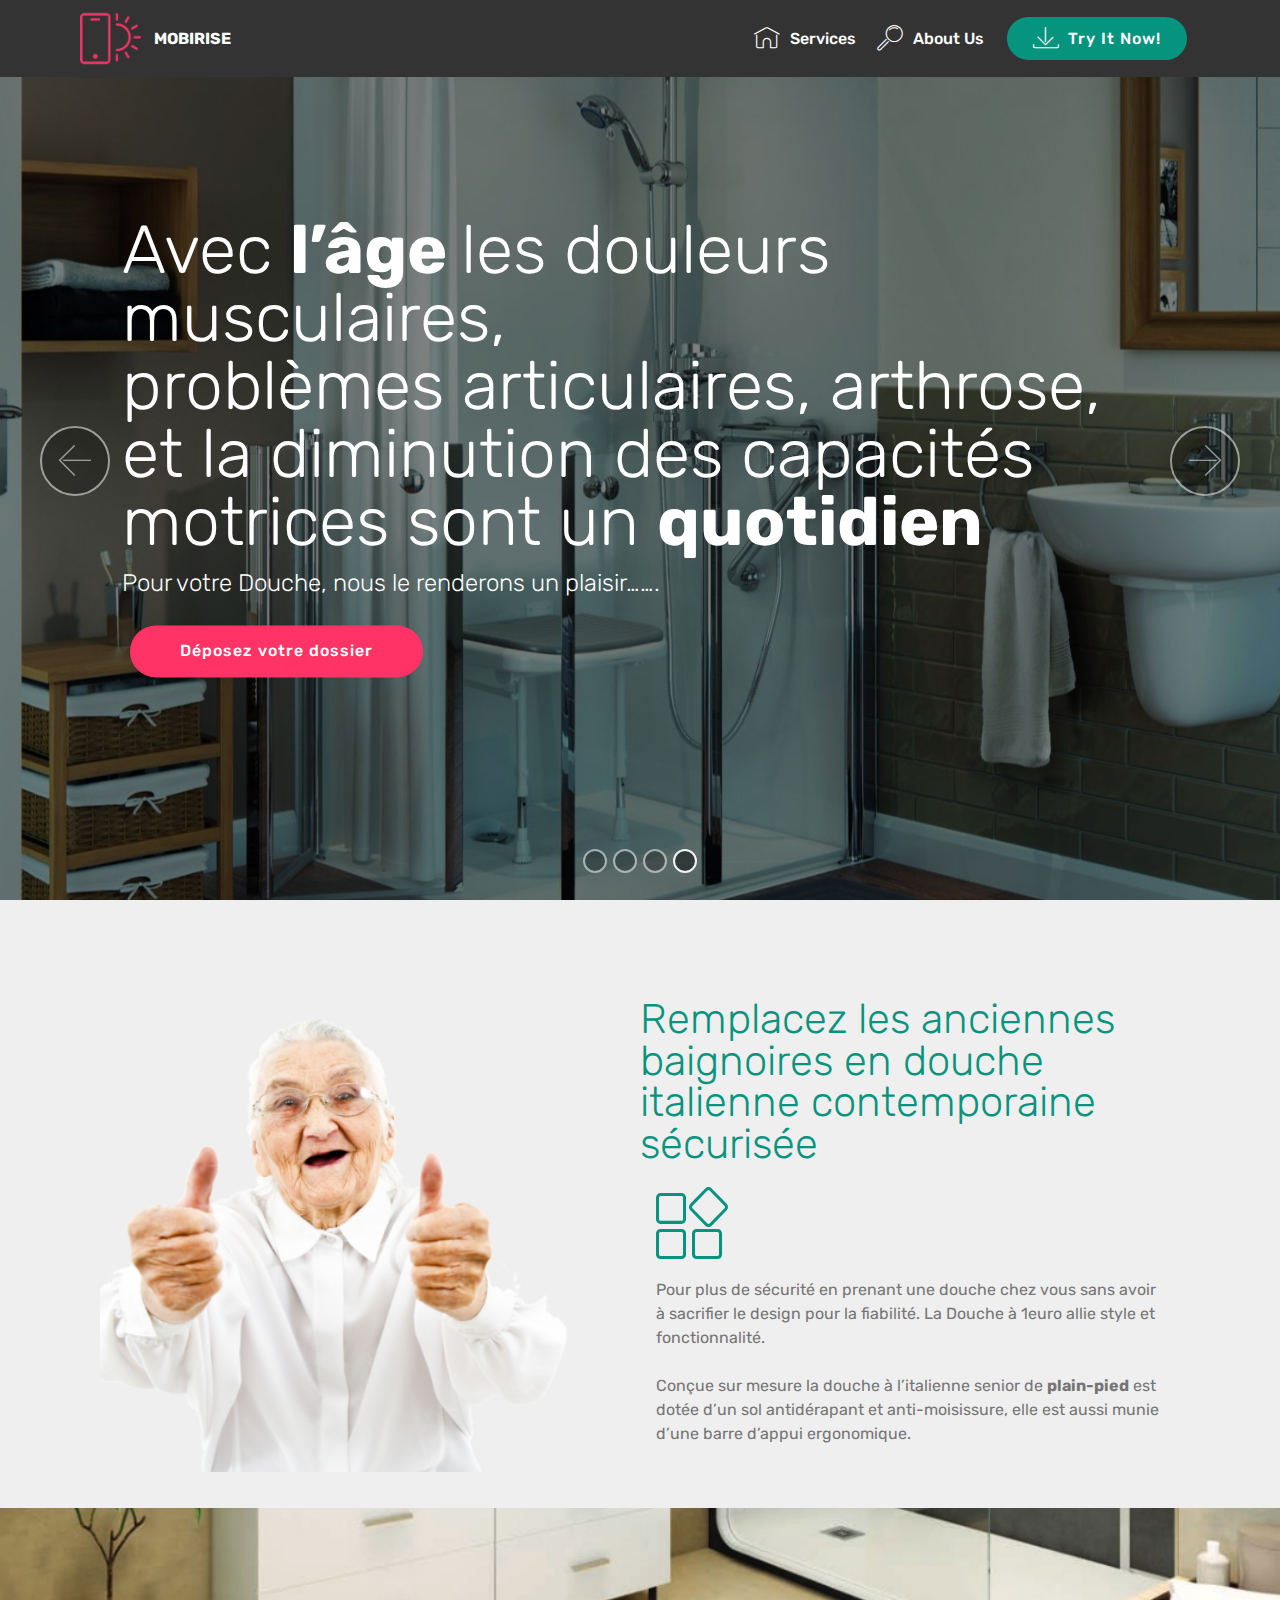
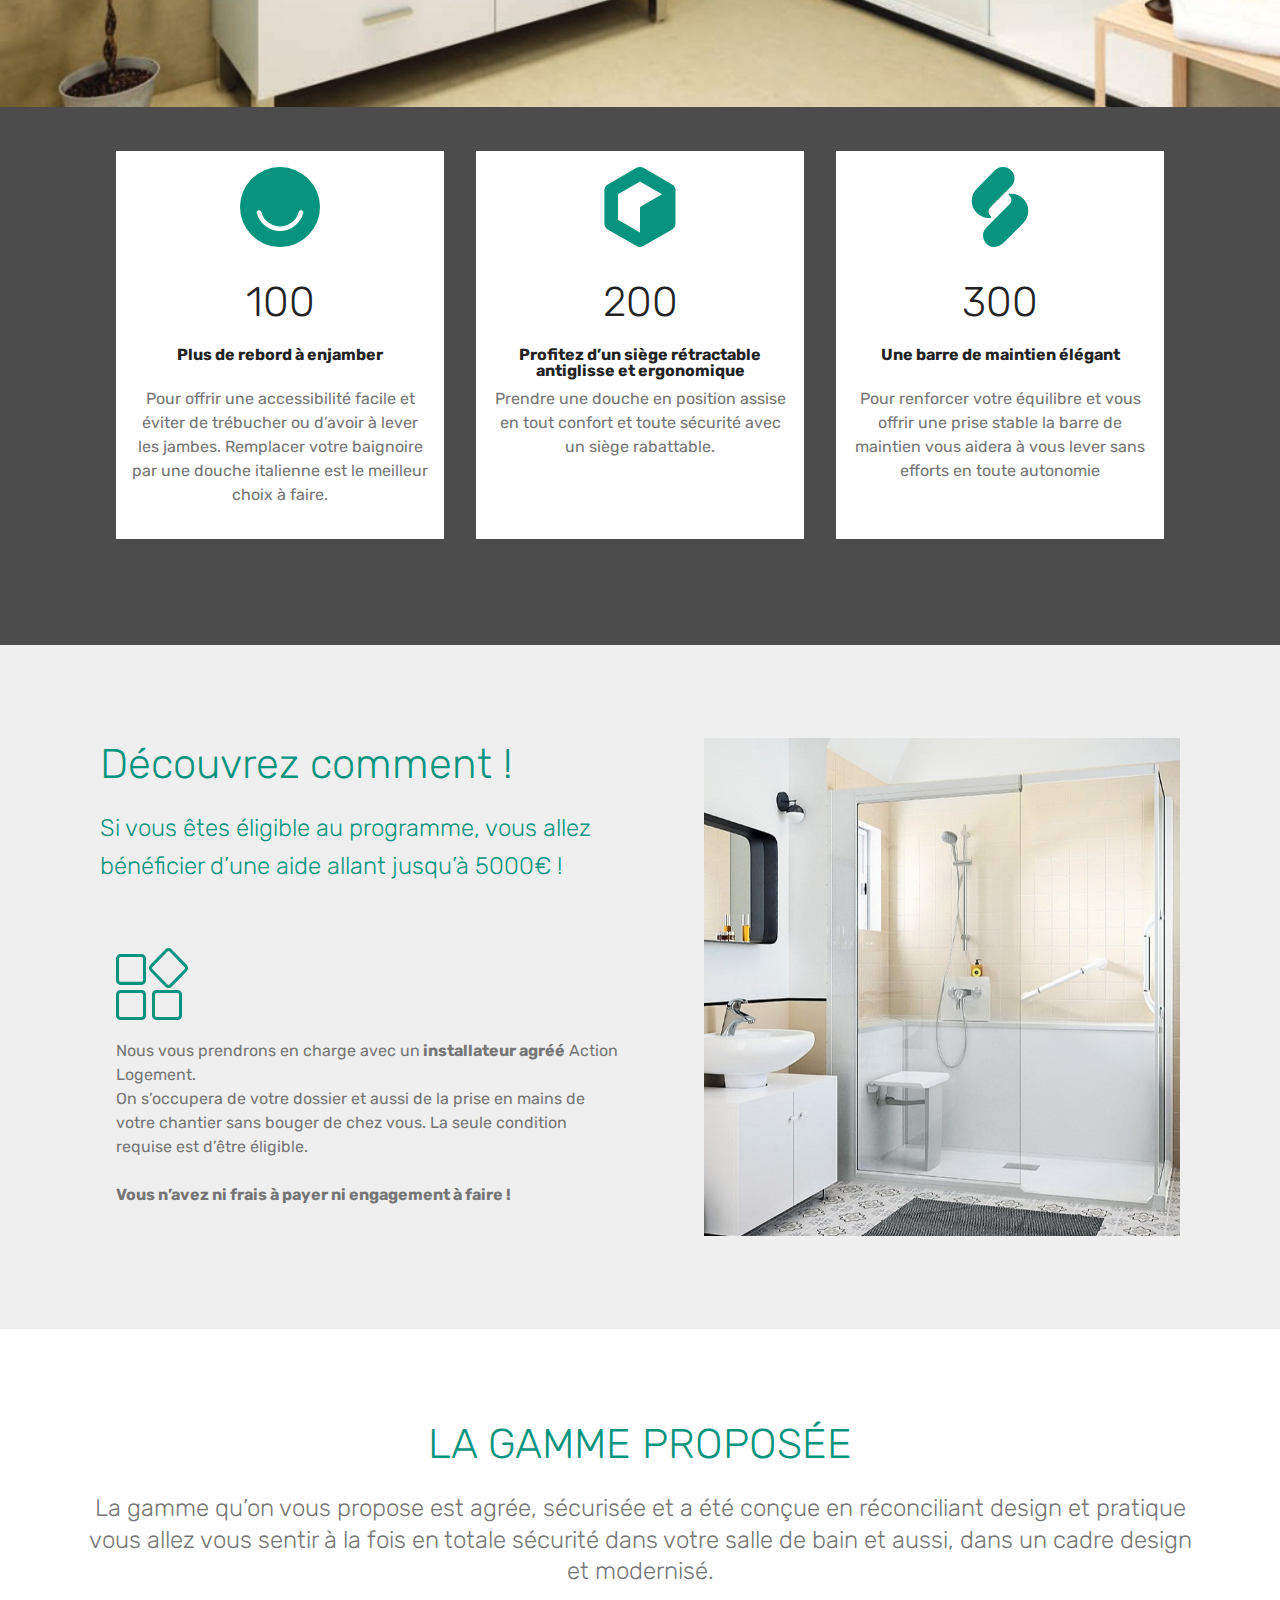
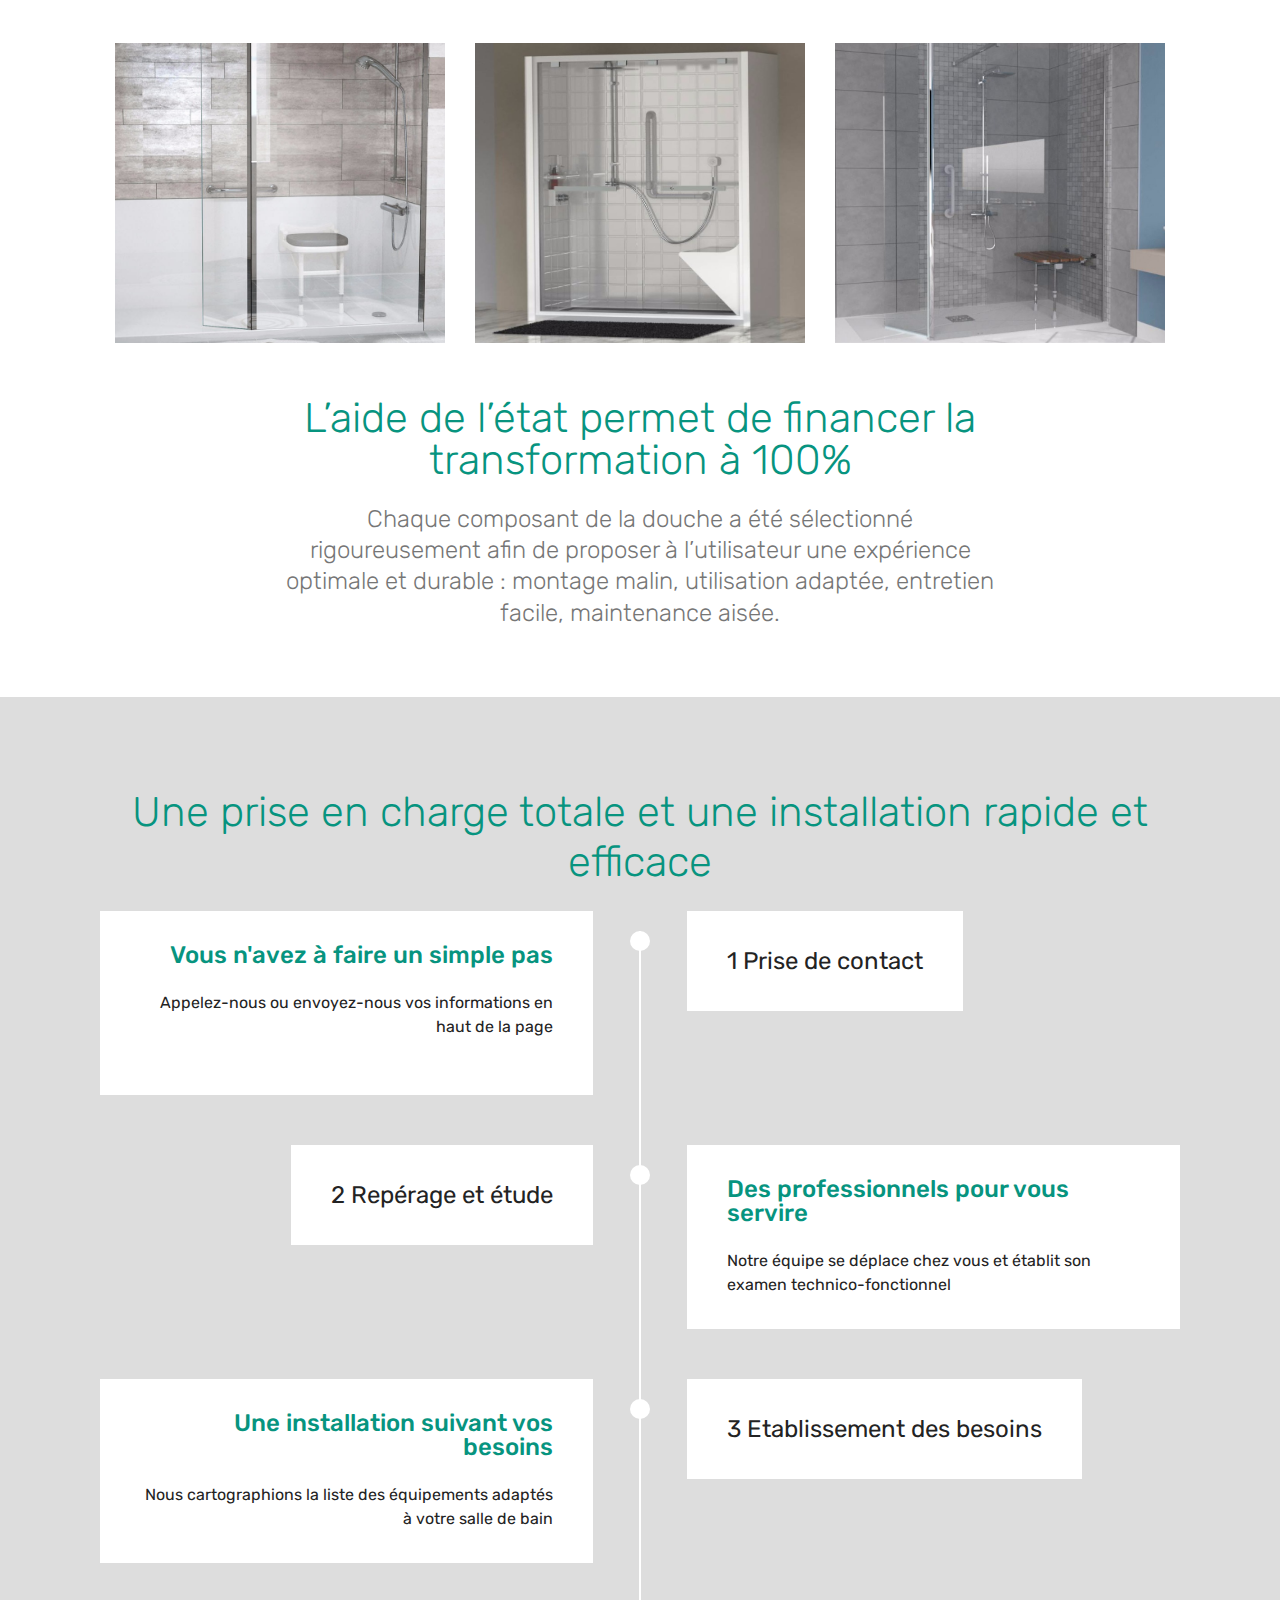
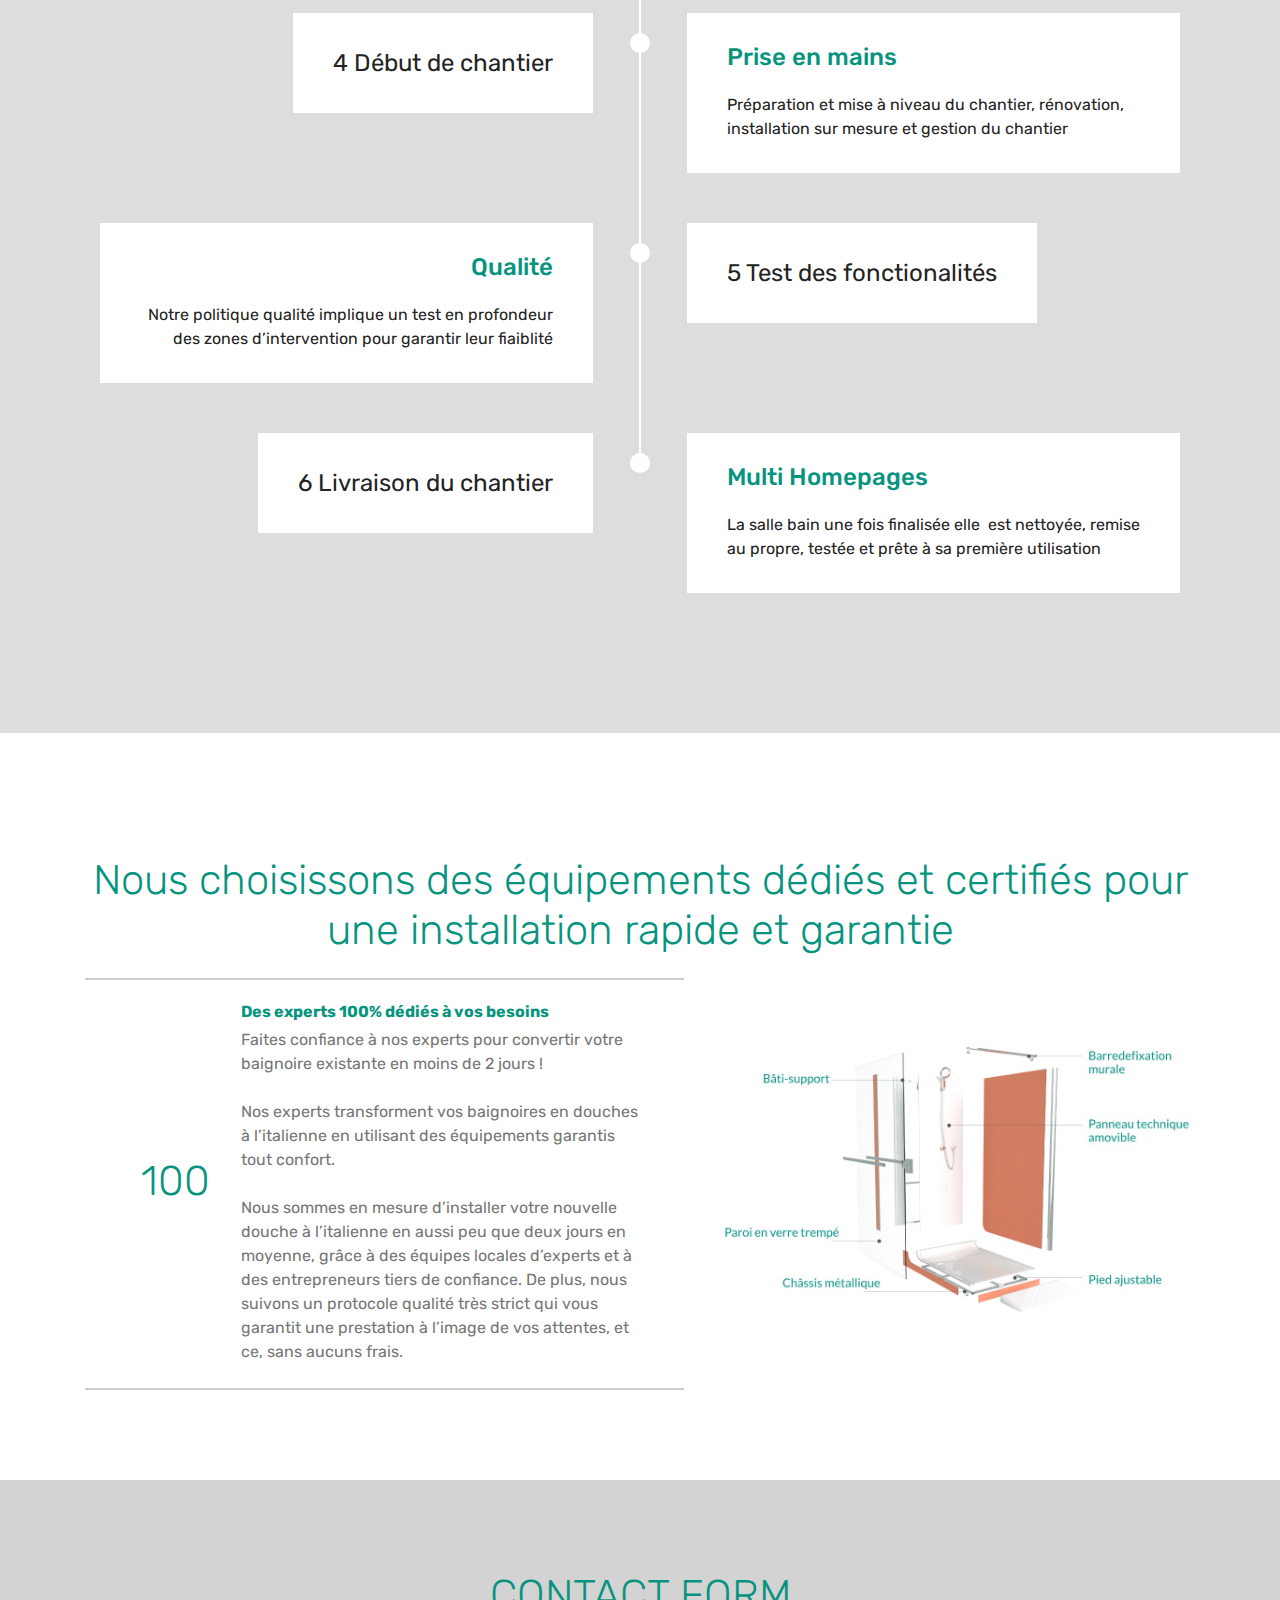
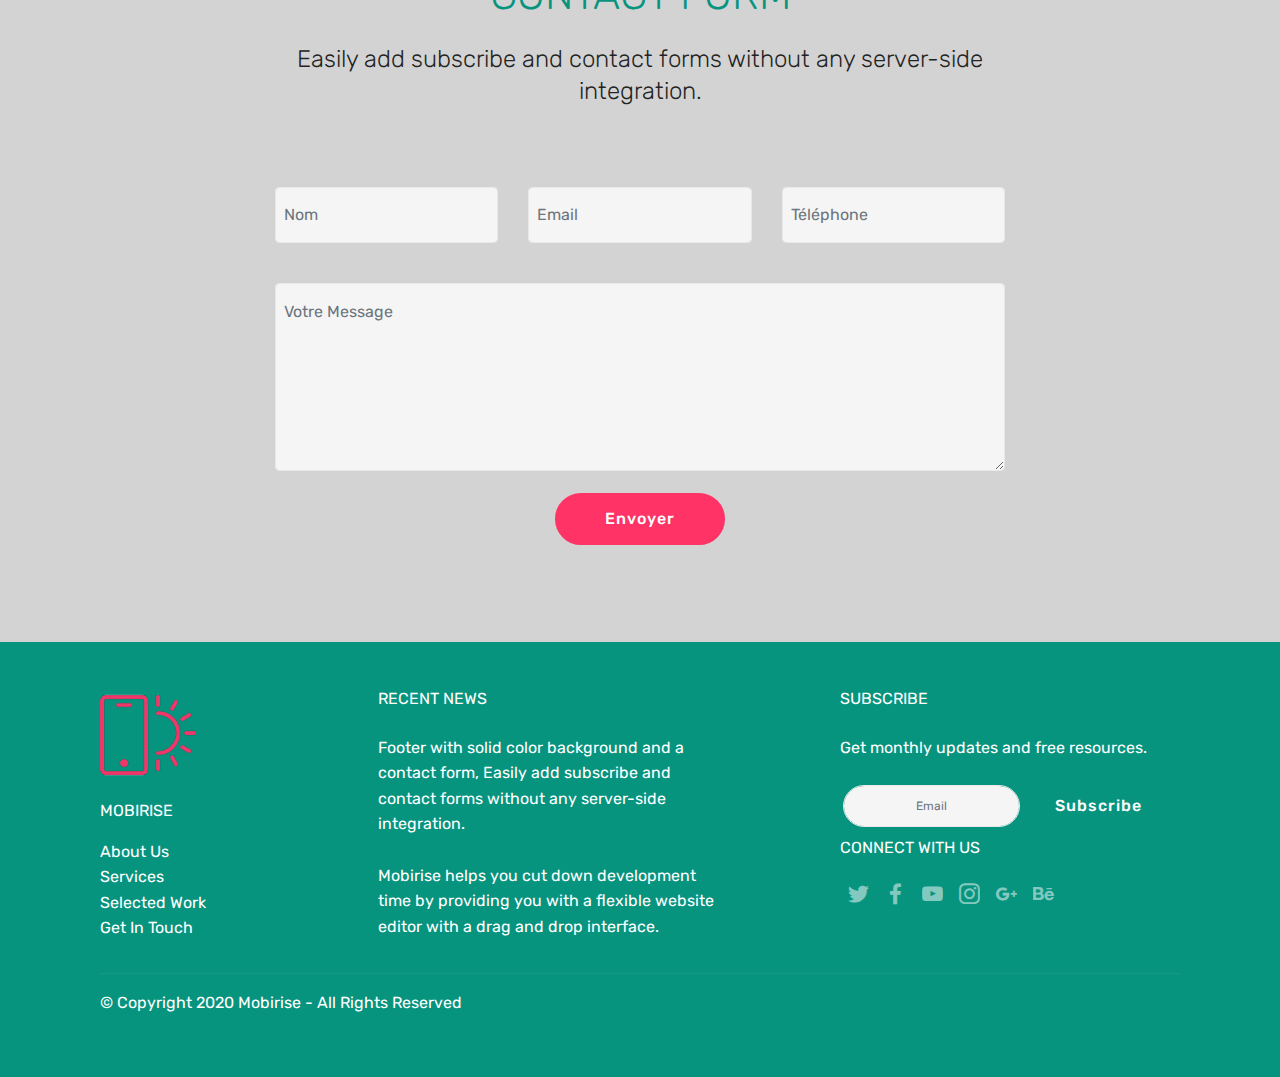
==== commit 0a034147: "create github pages" ====
--- a/index.html
+++ b/index.html
@@ -6,7 +6,7 @@
   <meta http-equiv="X-UA-Compatible" content="IE=edge">
   <meta name="generator" content="Mobirise v4.12.4, mobirise.com">
   <meta name="viewport" content="width=device-width, initial-scale=1, minimum-scale=1">
-  <link rel="shortcut icon" href="assets/images/sans-nom-2-svg-434x261.png" type="image/x-icon">
+  <link rel="shortcut icon" href="assets/images/logo2.png" type="image/x-icon">
   <meta name="description" content="">
   
   
@@ -17,7 +17,6 @@
   <link rel="stylesheet" href="assets/bootstrap/css/bootstrap-reboot.min.css">
   <link rel="stylesheet" href="assets/socicon/css/styles.css">
   <link rel="stylesheet" href="assets/dropdown/css/style.css">
-  <link rel="stylesheet" href="assets/animatecss/animate.min.css">
   <link rel="stylesheet" href="assets/tether/tether.min.css">
   <link rel="stylesheet" href="assets/theme/css/style.css">
   <link rel="preload" as="style" href="assets/mobirise/css/mbr-additional.css"><link rel="stylesheet" href="assets/mobirise/css/mbr-additional.css" type="text/css">
@@ -26,7 +25,7 @@
   
 </head>
 <body>
-  <section class="menu cid-s81y9tiQ42" once="menu" id="menu1-2">
+  <section class="menu cid-qTkzRZLJNu" once="menu" id="menu1-0">
 
     
 
@@ -42,89 +41,55 @@
         <div class="menu-logo">
             <div class="navbar-brand">
                 <span class="navbar-logo">
-                    <a href="#top">
-                         <img src="assets/images/sans-nom-2-svg-434x261.png" alt="Mobirise" title="" style="height: 3.8rem;">
+                    <a href="https://mobirise.com">
+                         <img src="assets/images/logo2.png" alt="Mobirise" style="height: 3.8rem;">
                     </a>
                 </span>
                 <span class="navbar-caption-wrap">
-                    <a class="navbar-caption text-white display-4" href="https://mobirise.co">
+                    <a class="navbar-caption text-white display-4" href="https://mobirise.com">
                         MOBIRISE
                     </a>
                 </span>
             </div>
         </div>
         <div class="collapse navbar-collapse" id="navbarSupportedContent">
-            <ul class="navbar-nav nav-dropdown" data-app-modern-menu="true"><li class="nav-item">
-                    <a class="nav-link link text-info display-7" href="index.html#features11-7">
-                        Nous choisir</a>
+            <ul class="navbar-nav nav-dropdown" data-app-modern-menu="true">
+                <li class="nav-item">
+                    <a class="nav-link link text-white display-4" href="https://mobirise.com">
+                        <span class="mbri-home mbr-iconfont mbr-iconfont-btn"></span>
+                        Services
+                    </a>
                 </li>
-                <li class="nav-item"><a class="nav-link link text-info display-7" href="index.html#tabs4-t">
-                        Découvrez comment</a></li><li class="nav-item">
-                    <a class="nav-link link text-info display-7" href="https://mobirise.co">
-                        Test d'éligibilité</a>
-                </li><li class="nav-item"><a class="nav-link link text-info display-7" href="index.html#form1-5">
-                        Contact</a></li></ul>
-            <div class="navbar-buttons mbr-section-btn"><a class="btn btn-sm btn-primary display-4" href="#top"><span class="mbri-cursor-click mbr-iconfont mbr-iconfont-btn"></span>
-                    
-                    Déposer un dossier</a></div>
+                <li class="nav-item">
+                    <a class="nav-link link text-white display-4" href="https://mobirise.com">
+                        <span class="mbri-search mbr-iconfont mbr-iconfont-btn"></span>
+                        About Us
+                    </a>
+                </li>
+            </ul>
+            <div class="navbar-buttons mbr-section-btn">
+                <a class="btn btn-sm btn-primary display-4" href="https://mobirise.com">
+                    <span class="mbri-save mbr-iconfont mbr-iconfont-btn "></span>
+                    Try It Now!
+                </a>
+            </div>
         </div>
     </nav>
 </section>
 
-<section class="engine"><a href="https://mobirise.info/w">html5 templates</a></section><section class="header15 cid-s820Hbq0NJ mbr-fullscreen mbr-parallax-background" id="header15-14">
-
-    
-
-    <div class="mbr-overlay" style="opacity: 0.5; background-color: rgb(7, 59, 76);"></div>
-
-    <div class="container align-right">
-        <div class="row">
-            <div class="mbr-white col-lg-8 col-md-7 content-container">
-                <h1 class="mbr-section-title mbr-bold pb-3 mbr-fonts-style display-1">
-                    <br>Vous avez plus de 70ans ?</h1>
-                <p class="mbr-text pb-3 mbr-fonts-style display-5">
-                    Avec action logement, bénéficiez d'une aide d'état allant jusqu'à <strong>5000€
-                </strong></p>
-            </div>
-            <div class="col-lg-4 col-md-5">
-                <div class="form-container">
-                    <div class="media-container-column" data-form-type="formoid">
-                        <!---Formbuilder Form--->
-                        <form action="https://mobirise.com/" method="POST" class="mbr-form form-with-styler" data-form-title="Mobirise Form"><input type="hidden" name="email" data-form-email="true" value="oAPBpT4evURhWyFbO3p9D6ijWObc4537x9ZtULl89QrrDHoNTmWA6lbNwp0KuepXXqRFNLHiE2SVpTiJPkeUR907WbsG0+JRwLua0uczmNG6gUWH98biFTD8V2bY6YsY">
-                            <div class="row">
-                                <div hidden="hidden" data-form-alert="" class="alert alert-success col-12">Thanks for filling out the form!</div>
-                                <div hidden="hidden" data-form-alert-danger="" class="alert alert-danger col-12">
-                                </div>
-                            </div>
-                            <div class="dragArea row">
-                                <div class="col-md-12 form-group " data-for="name">
-                                    <input type="text" name="name" placeholder="Name" data-form-field="Name" required="required" class="form-control px-3 display-7" id="name-header15-14">
-                                </div>
-                                <div class="col-md-12 form-group " data-for="email">
-                                    <input type="email" name="email" placeholder="Email" data-form-field="Email" required="required" class="form-control px-3 display-7" id="email-header15-14">
-                                </div>
-                                <div data-for="phone" class="col-md-12 form-group ">
-                                    <input type="tel" name="phone" placeholder="Phone" data-form-field="Phone" class="form-control px-3 display-7" id="phone-header15-14">
-                                </div>
-                                <div data-for="message" class="col-md-12 form-group ">
-                                    <textarea name="message" placeholder="Message" data-form-field="Message" class="form-control px-3 display-7" id="message-header15-14"></textarea>
-                                </div>
-                                <div class="col-md-12 input-group-btn"><button type="submit" class="btn btn-form btn-primary display-4">Envoyer</button></div>
-                            </div>
-                        </form><!---Formbuilder Form--->
-                    </div>
-                </div>
-            </div>
-        </div>
-    </div>
-    <div class="mbr-arrow hidden-sm-down" aria-hidden="true">
-        <a href="#next">
-            <i class="mbri-down mbr-iconfont"></i>
-        </a>
-    </div>
-</section>
-
-<section class="features11 cid-s81zPqp7fK" id="features11-7">
+<section class="engine"><a href="https://mobirise.info/o">free portfolio site templates</a></section><section class="carousel slide cid-s877Mbj9OC" data-interval="false" id="slider1-7">
+
+    
+
+    <div class="full-screen"><div class="mbr-slider slide carousel" data-keyboard="false" data-ride="carousel" data-interval="3000" data-pause="true"><ol class="carousel-indicators"><li data-app-prevent-settings="" data-target="#slider1-7" data-slide-to="0"></li><li data-app-prevent-settings="" data-target="#slider1-7" data-slide-to="1"></li><li data-app-prevent-settings="" data-target="#slider1-7" data-slide-to="2"></li><li data-app-prevent-settings="" data-target="#slider1-7" class=" active" data-slide-to="3"></li></ol><div class="carousel-inner" role="listbox"><div class="carousel-item slider-fullscreen-image" data-bg-video-slide="false" style="background-image: url(assets/images/douche-italienne-8.jpg);"><div class="container container-slide"><div class="image_wrapper"><div class="mbr-overlay"></div><img src="assets/images/douche-italienne-8.jpg" alt="" title=""><div class="carousel-caption justify-content-center"><div class="col-10 align-left"><h2 class="mbr-fonts-style display-1">Avec l’âge le <strong>quotidien </strong>devient moins <strong>facile </strong>:&nbsp;</h2><p class="lead mbr-text mbr-fonts-style display-5">Pour votre Douche, nous avons la solution…….</p><div class="mbr-section-btn" buttons="0"><a class="btn display-4 btn-primary" href="https://mobirise.com">Déposez votre dossier</a> </div></div></div></div></div></div><div class="carousel-item slider-fullscreen-image" data-bg-video-slide="false" style="background-image: url(assets/images/sans-nom-2-2.jpg);"><div class="container container-slide"><div class="image_wrapper"><div class="mbr-overlay"></div><img src="assets/images/sans-nom-2-2.jpg" alt="" title=""><div class="carousel-caption justify-content-center"><div class="col-10 align-left"><h2 class="mbr-fonts-style display-1">Vous avez <strong>plus de 60 ans
+</strong><div>Avec Action Logement, bénéficiez d’une aide de l’état allant jusqu’à <strong>5000€ 
+</strong></div></h2><p class="lead mbr-text mbr-fonts-style display-5">Profitez d’une douche avec plus de conforts, plus de sécurité
+<br>Adaptez votre salle de bain aux exigences de votre âge&nbsp;<br></p><div class="mbr-section-btn" buttons="0"><a class="btn display-4 btn-secondary" href="https://mobirise.com">Déposez votre dossier</a> </div></div></div></div></div></div><div class="carousel-item slider-fullscreen-image" data-bg-video-slide="false" style="background-image: url(assets/images/douche-calitea-3-min.jpg);"><div class="container container-slide"><div class="image_wrapper"><div class="mbr-overlay"></div><img src="assets/images/douche-calitea-3-min.jpg" alt="" title=""><div class="carousel-caption justify-content-center"><div class="col-10 align-left"><h2 class="mbr-fonts-style display-1">Profitez d’<strong>une prise en charge</strong> de <strong>100%</strong></h2><p class="lead mbr-text mbr-fonts-style display-5">En peu de temps et sans effort, &nbsp;Remplacez votre baignoire en douche italienne sur mesure&nbsp;<br></p><div class="mbr-section-btn" buttons="0"><a class="btn display-4 btn-primary" href="https://mobirise.com">Déposez votre dossier</a> </div></div></div></div></div></div><div class="carousel-item slider-fullscreen-image active" data-bg-video-slide="false" style="background-image: url(assets/images/braddanlarencopivpli04000parkajpg-5cff5e8b157e2.jpeg);"><div class="container container-slide"><div class="image_wrapper"><div class="mbr-overlay"></div><img src="assets/images/braddanlarencopivpli04000parkajpg-5cff5e8b157e2.jpeg" alt="" title=""><div class="carousel-caption justify-content-center"><div class="col-10 align-left"><h2 class="mbr-fonts-style display-1">Avec <strong>l’âge </strong>les douleurs musculaires,  
+<div>problèmes articulaires, arthrose, et la diminution des capacités motrices sont un <strong>quotidien&nbsp;</strong></div></h2><p class="lead mbr-text mbr-fonts-style display-5">Pour votre Douche, nous le renderons un plaisir…….</p><div class="mbr-section-btn" buttons="0"><a class="btn display-4 btn-secondary" href="https://mobirise.com">Déposez votre dossier</a> </div></div></div></div></div></div></div><a data-app-prevent-settings="" class="carousel-control carousel-control-prev" role="button" data-slide="prev" href="#slider1-7"><span aria-hidden="true" class="mbri-left mbr-iconfont"></span><span class="sr-only">Previous</span></a><a data-app-prevent-settings="" class="carousel-control carousel-control-next" role="button" data-slide="next" href="#slider1-7"><span aria-hidden="true" class="mbri-right mbr-iconfont"></span><span class="sr-only">Next</span></a></div></div>
+
+</section>
+
+<section class="features11 cid-s87AbAips8" id="features11-o">
 
     
 
@@ -133,47 +98,34 @@
     <div class="container">   
         <div class="col-md-12">
             <div class="media-container-row">
-                <div class="mbr-figure m-auto" style="width: 55%;">
-                    <img src="assets/images/capture-decran-2020-08-18-a-17.41.54-1050x1502.png" alt="Mobirise" title="">
+                <div class="mbr-figure m-auto" style="width: 50%;">
+                    <img src="assets/images/kisspng-thumb-signal-stock-photography-old-age-royalty-fre-old-man-5ab8926ab66218.2529648115220455467471-400x400.png" alt="Mobirise" title="">
                 </div>
                 <div class=" align-left aside-content">
-                    
+                    <h2 class="mbr-title pt-2 mbr-fonts-style display-2">Remplacez les anciennes baignoires en douche italienne contemporaine sécurisée</h2>
                     <div class="mbr-section-text">
-                        <p class="mbr-text mb-5 pt-3 mbr-light mbr-fonts-style display-5">Remplacez les anciennes baignoires en douche italienne contemporaine et sécurisée<br></p>
+                        
                     </div>
 
                     <div class="block-content">
                         <div class="card p-3 pr-3">
                             <div class="media">
                                 <div class=" align-self-center card-img pb-3">
-                                    <span class="mbr-iconfont mbri-success" style="font-size: 50px;"></span>
+                                    <span class="mbr-iconfont mbri-extension" style="color: rgb(7, 148, 127); fill: rgb(7, 148, 127);"></span>
                                 </div>     
                                 <div class="media-body">
-                                    <h4 class="card-title mbr-fonts-style display-7">
-                                        Design</h4>
+                                    
                                 </div>
                             </div>                
 
                             <div class="card-box">
-                                <p class="block-text mbr-fonts-style display-4">Pour plus de sécurité en prenant une douche chez vous sans avoir à sacrifier le design pour la fiabilité. La Douche à 1euro allie style et fonctionnalité.<br><br><br></p>
+                                <p class="block-text mbr-fonts-style display-7">Pour plus de sécurité en prenant une douche chez vous sans avoir à sacrifier le design pour la fiabilité. La Douche à 1euro allie style et fonctionnalité.
+<br>
+<br>Conçue sur mesure la douche à l’italienne senior de <strong>plain-pied</strong> est dotée d’un sol antidérapant et anti-moisissure, elle est aussi munie d’une barre d’appui ergonomique.</p>
                             </div>
                         </div>
 
-                        <div class="card p-3 pr-3">
-                            <div class="media">
-                                <div class="align-self-center card-img pb-3">
-                                    <span class="mbr-iconfont mbri-success" style="font-size: 50px;"></span>
-                                </div>     
-                                <div class="media-body">
-                                    <h4 class="card-title mbr-fonts-style display-7">
-                                        Sécurité</h4>
-                                </div>
-                            </div>                
-
-                            <div class="card-box">
-                                <p class="block-text mbr-fonts-style display-4">Conçue sur mesure la douche à l’italienne senior de plain-pied est dotée d’un sol antidérapant et anti-moisissure, elle est aussi munie d’une barre d’appui ergonomique.</p>
-                            </div>
-                        </div>
+                        
                     </div>
                 </div>
             </div>
@@ -181,29 +133,33 @@
     </div>          
 </section>
 
-<section class="counters1 counters cid-s81CNAS577" id="counters1-9">
-
-    
-
-    
+<section class="counters1 counters cid-s87sIbLhFc mbr-parallax-background" id="counters1-c">
+
+    
+
+    <div class="mbr-overlay" style="opacity: 0.8; background-color: rgb(35, 35, 35);">
+    </div>
 
     <div class="container">
-        <h2 class="mbr-section-title pb-3 align-center mbr-fonts-style display-2">Avec la douche à 1euro</h2>
-        
+        <h2 class="mbr-section-title pb-3 align-center mbr-fonts-style display-2">Avec la douche à 1 euro
+</h2>
+        <h3 class="mbr-section-subtitle mbr-fonts-style display-5">Nous vous accompagnons étape par étape, jusqu’à la livraison de votre nouvel espace de détente.</h3>
 
         <div class="container pt-4 mt-2">
             <div class="media-container-row">
                 <div class="card p-3 align-center col-12 col-md-6 col-lg-4">
                     <div class="panel-item p-3">
                         <div class="card-img pb-3">
-                            <span class="mbr-iconfont mbri-mobirise" style="color: rgb(104, 207, 199); fill: rgb(104, 207, 199);"></span>
+                            <span class="mbr-iconfont socicon-ello socicon" style="color: rgb(7, 148, 127); fill: rgb(7, 148, 127);"></span>
                         </div>
 
                         <div class="card-text">
-                            <h3 class="count pt-3 pb-3 mbr-fonts-style display-7"><strong>Plus de rebord à enjamber</strong><br><br></h3>
-                            
-                            <p class="mbr-content-text mbr-fonts-style display-4">
-                                Pour offrir une accessibilité facile et éviter de trébucher ou d’avoir à lever les jambes. Remplacer votre baignoire par une douche italienne est le meilleur choix à faire.<br><br>
+                            <h3 class="count pt-3 pb-3 mbr-fonts-style display-2">
+                                  100
+                            </h3>
+                            <h4 class="mbr-content-title mbr-bold mbr-fonts-style display-7">Plus de rebord à enjamber<br><br></h4>
+                            <p class="mbr-content-text mbr-fonts-style display-7">
+                                Pour offrir une accessibilité facile et éviter de trébucher ou d’avoir à lever les jambes. Remplacer votre baignoire par une douche italienne est le meilleur choix à faire.
                             </p>
                         </div>
                     </div>
@@ -213,13 +169,15 @@
                 <div class="card p-3 align-center col-12 col-md-6 col-lg-4">
                     <div class="panel-item p-3">
                         <div class="card-img pb-3">
-                            <span class="mbr-iconfont mbri-touch-swipe" style="color: rgb(104, 207, 199); fill: rgb(104, 207, 199);"></span>
+                            <span class="mbr-iconfont socicon-augment socicon" style="color: rgb(7, 148, 127); fill: rgb(7, 148, 127);"></span>
                         </div>
                         <div class="card-text">
-                            <h3 class="count pt-3 pb-3 mbr-fonts-style display-7"><strong>Un siège rétractable antiglisse et ergonomique</strong></h3>
-                            
-                            <p class="mbr-content-text mbr-fonts-style display-4">
-                                    Prendre une douche en position assise en tout confort et toute sécurité avec un siège rabattable.<br><br><br><br>
+                            <h3 class="count pt-3 pb-3 mbr-fonts-style display-2">
+                                  200
+                            </h3>
+                            <h4 class="mbr-content-title mbr-bold mbr-fonts-style display-7">Profitez d’un siège rétractable antiglisse et ergonomique</h4>
+                            <p class="mbr-content-text mbr-fonts-style display-7">
+                                    Prendre une douche en position assise en tout confort et toute sécurité avec un siège rabattable.<br><br><br>
                             </p>
                         </div>
                     </div>
@@ -228,14 +186,15 @@
                 <div class="card p-3 align-center col-12 col-md-6 col-lg-4">
                     <div class="panel-item p-3">
                         <div class="card-img pb-3">
-                            <span class="mbr-iconfont mbri-responsive" style="color: rgb(104, 207, 199); fill: rgb(104, 207, 199);"></span>
+                            <span class="mbr-iconfont socicon-splice socicon" style="color: rgb(7, 148, 127); fill: rgb(7, 148, 127);"></span>
                         </div>
                         <div class="card-text">
-                            <h3 class="count pt-3 pb-3 mbr-fonts-style display-7"><strong>
-                                  Une barre de maintien élégante</strong><br><strong><br></strong></h3>
-                            
-                            <p class="mbr-content-text mbr-fonts-style display-4">
-                                    Pour renforcer votre équilibre et vous offrir une prise stable la barre de maintien vous aidera à vous lever sans efforts en toute autonomie.<br><br><br>
+                            <h3 class="count pt-3 pb-3 mbr-fonts-style display-2">
+                                  300
+                            </h3>
+                            <h4 class="mbr-content-title mbr-bold mbr-fonts-style display-7">Une barre de maintien élégant<br><br></h4>
+                            <p class="mbr-content-text mbr-fonts-style display-7">
+                                    Pour renforcer votre équilibre et vous offrir une prise stable la barre de maintien vous aidera à vous lever sans efforts en toute autonomie<br><br>
                             </p>
                         </div>
                     </div>
@@ -248,413 +207,329 @@
    </div>
 </section>
 
-<section class="mbr-section content4 cid-s81FcuYkg5" id="content4-a">
+<section class="features11 cid-s87CwUwmMp" id="features11-q">
+
+    
+
+    
+
+    <div class="container">   
+        <div class="col-md-12">
+            <div class="media-container-row">
+                <div class="mbr-figure m-auto" style="width: 50%;">
+                    <img src="assets/images/douche-calitea-3-min.jpeg" alt="Mobirise" title="">
+                </div>
+                <div class=" align-left aside-content">
+                    <h2 class="mbr-title pt-2 mbr-fonts-style display-2">Découvrez comment !
+</h2>
+                    <div class="mbr-section-text">
+                        <p class="mbr-text mb-5 pt-3 mbr-light mbr-fonts-style display-5">
+                        Si vous êtes éligible au programme, vous allez bénéficier d’une aide allant jusqu’à 5000€ !
+                        </p>
+                    </div>
+
+                    <div class="block-content">
+                        <div class="card p-3 pr-3">
+                            <div class="media">
+                                <div class=" align-self-center card-img pb-3">
+                                    <span class="mbr-iconfont mbri-extension" style="color: rgb(7, 148, 127); fill: rgb(7, 148, 127);"></span>
+                                </div>     
+                                <div class="media-body">
+                                    
+                                </div>
+                            </div>                
+
+                            <div class="card-box">
+                                <p class="block-text mbr-fonts-style display-7">Nous vous prendrons en charge avec un<strong> installateur agréé</strong> Action Logement.
+<br>On s’occupera de votre dossier et aussi de la prise en mains de votre chantier sans bouger de chez vous. La seule condition requise est d’être éligible.<br><br><strong>Vous n’avez  ni frais à payer ni engagement à faire !</strong><br></p>
+                            </div>
+                        </div>
+
+                        
+                    </div>
+                </div>
+            </div>
+        </div> 
+    </div>          
+</section>
+
+<section class="features15 cid-s87ssCPpT8" id="features15-b">
+
+    
+
+    
+    <div class="container">
+        <h2 class="mbr-section-title pb-3 align-center mbr-fonts-style display-2">LA GAMME PROPOSÉE
+</h2>
+        <h3 class="mbr-section-subtitle display-5 align-center mbr-fonts-style">La gamme qu’on vous propose est agrée, sécurisée et a été conçue en réconciliant design et pratique vous allez vous sentir à la fois en totale sécurité dans votre salle de bain et aussi, dans un cadre design et modernisé.</h3>
+
+        <div class="media-container-row container pt-5 mt-2">
+
+            <div class="col-12 col-md-6 mb-4 col-lg-4">
+                <div class="card flip-card p-5 align-center">
+                    <div class="card-front card_cont">
+                        <img src="assets/images/viva-douche-img1-apres.jpeg" alt="Mobirise" title="">
+                    </div>
+                    <div class="card_back card_cont">
+                        <h4 class="card-title display-5 py-2 mbr-fonts-style">Verre trempé</h4>
+                        <p class="mbr-text mbr-fonts-style display-7">
+                            Verre trempé épaisseur 8 mm avec traitement anticalcaire double face.
+                        </p>
+                    </div>
+                </div>
+            </div>
+
+            <div class="col-12 col-md-6 mb-4 col-lg-4">
+                
+                <div class="card flip-card p-5 align-center">
+                    <div class="card-front card_cont">
+                        <img src="assets/images/opalinepleineportecompletecamerarendu1jpg-5d665886ec6bf.jpeg" alt="Mobirise" title="">
+                    </div>
+                    <div class="card_back card_cont">
+                        <h4 class="card-title py-2 mbr-fonts-style display-5">
+                            antibactérien</h4>
+                        <p class="mbr-text mbr-fonts-style display-7">
+                            Entretien facilité et  panneau technique antibactérien.
+                        </p>
+                    </div>
+                </div>
+            </div>
+            
+            <div class="col-12 col-md-6 mb-4 col-lg-4">
+                <div class="card flip-card p-5 align-center">
+                    <div class="card-front card_cont">
+                        <img src="assets/images/68687-14785515.jpeg" alt="Mobirise" title="">
+                    </div>
+                    <div class="card_back card_cont">
+                        <h4 class="card-title py-2 mbr-fonts-style display-5">Barre de fixation murale</h4>
+                        <p class="mbr-text mbr-fonts-style display-7">
+                            Barre de fixation murale double pince permettant la Rigidification de la structure.
+                        </p>
+                    </div>
+                </div> 
+            </div>
+
+            
+        </div>
+</div></section>
+
+<section class="mbr-section content4 cid-s87GQYRuNV" id="content4-v">
 
     
 
     <div class="container">
         <div class="media-container-row">
             <div class="title col-12 col-md-8">
-                <h2 class="align-center pb-3 mbr-fonts-style display-2">
-                    Nous vous accompagnons étape par étape jusqu'à la livraison de votre nouvel espace de détente</h2>
+                <h2 class="align-center pb-3 mbr-fonts-style display-2">L’aide de l’état permet de financer la transformation à 100%
+</h2>
+                <h3 class="mbr-section-subtitle align-center mbr-light mbr-fonts-style display-5">Chaque composant de la douche a été sélectionné rigoureusement afin de proposer à l’utilisateur une expérience optimale et durable :  montage malin, utilisation adaptée, entretien facile, maintenance aisée.</h3>
                 
-                
-            </div>
-        </div>
-    </div>
-</section>
-
-<section class="tabs4 cid-s81PPkgic5" id="tabs4-t">
-
-    
-
-    
-
-    <div class="container">
-        <h2 class="mbr-section-title align-center pb-3 mbr-fonts-style display-2"><strong>
-            Découvrez comment !</strong></h2>
-        <h3 class="mbr-section-subtitle align-center mbr-light mbr-fonts-style display-5">Si vous êtes éligible au programme, vous allez bénéficier d’une aide allant jusqu’à <strong>5000€ </strong>!</h3>
-
-        <div class="media-container-row mt-5 pt-3">
-            <div class="mbr-figure" style="width: 60%;">
-                <img src="assets/images/image1-2-447x409.jpeg" alt="Mobirise" title="">
-            </div>
-            <div class="tabs-container">
-                <ul class="nav nav-tabs" role="tablist">
-                    <li class="nav-item"><a class="nav-link mbr-fonts-style active display-7" role="tab" data-toggle="tab" href="#tabs4-t_tab0"><span class="mbri-search mbr-iconfont mbr-iconfont-btn"></span>&nbsp; &nbsp; &nbsp;Vérifiez maintenant votre éligibilité</a></li>
+            </div>
+        </div>
+    </div>
+</section>
+
+<section class="timeline1 cid-s87rGEJQlk mbr-parallax-background" id="timeline1-9">
+
+    
+
+    <div class="mbr-overlay" style="opacity: 0.5; background-color: rgb(204, 204, 204);">
+    </div>
+
+    <div class="container align-center">
+        <h2 class="mbr-section-title pb-3 mbr-fonts-style display-2">Une prise en charge totale et une installation rapide et efficace</h2>
+        
+
+        <div class="container timelines-container" mbri-timelines="">
+            <!--1-->
+            <div class="row timeline-element reverse separline">
+                 <div class="timeline-date-panel col-xs-12 col-md-6  align-left">         
+                    <div class="time-line-date-content">
+                        <p class="mbr-timeline-date mbr-fonts-style display-5">1 Prise de contact</p>
+                    </div>
+                </div>
+           <span class="iconBackground"></span>
+            <div class="col-xs-12 col-md-6 align-right">
+                <div class="timeline-text-content">
+                    <h4 class="mbr-timeline-title pb-3 mbr-fonts-style display-5">
+                        Vous n'avez à faire un simple pas</h4>
+                    <p class="mbr-timeline-text mbr-fonts-style display-7">Appelez-nous ou envoyez-nous vos informations en haut de la page
+<br>
+<br></p>
+                 </div>
+            </div>
+            </div>
+            <!--2-->
+            <div class="row timeline-element  separline">
+                <div class="timeline-date-panel col-xs-12 col-md-6 align-right">
+                    <div class="time-line-date-content">
+                        <p class="mbr-timeline-date mbr-fonts-style display-5">2 Repérage et étude</p>
+                    </div>
+                </div>
+                <span class="iconBackground"></span>
+                <div class="col-xs-12 col-md-6 align-left ">
+                    <div class="timeline-text-content">
+                        <h4 class="mbr-timeline-title pb-3 mbr-fonts-style display-5">
+                            Des professionnels pour vous servire</h4>
+                        <p class="mbr-timeline-text mbr-fonts-style display-7">
+                            Notre équipe se déplace chez vous et établit son examen technico-fonctionnel
+                        </p>
+                    </div>
+                </div>
+            </div>
+            <!--3-->
+            <div class="row timeline-element reverse separline">
+                <div class="timeline-date-panel col-xs-12 col-md-6  align-left">
+                    <div class="time-line-date-content">
+                        <p class="mbr-timeline-date mbr-fonts-style display-5">
+                            3 Etablissement des besoins</p>
+                    </div>
+                </div>
+                <span class="iconBackground"></span>
+                <div class="col-xs-12 col-md-6 align-right">
+                    <div class="timeline-text-content">
+                        <h4 class="mbr-timeline-title pb-3 mbr-fonts-style display-5">
+                            Une installation suivant vos besoins</h4>      
+                        <p class="mbr-timeline-text mbr-fonts-style display-7">
+                            Nous cartographions la liste des équipements adaptés à votre salle de bain
+                        </p>
+                    </div>
+                </div>
+            </div>
+            <!--4-->
+            <div class="row timeline-element  separline">
+                <div class="timeline-date-panel col-xs-12 col-md-6 align-right">
+                    <div class="time-line-date-content">
+                        <p class="mbr-timeline-date mbr-fonts-style display-5">
+                            4 Début de chantier</p>
+                    </div>
+                </div>
+                <span class="iconBackground"></span>
+                <div class="col-xs-12 col-md-6 align-left ">
+                    <div class="timeline-text-content">
+                        <h4 class="mbr-timeline-title pb-3 mbr-fonts-style display-5">
+                            Prise en mains</h4>
+                        <p class="mbr-timeline-text mbr-fonts-style display-7">
+                            Préparation et mise à niveau du chantier, rénovation, installation sur mesure et gestion du chantier
+                        </p>
+                    </div>
+                </div>
+            </div>
+            <!--5-->
+            <div class="row timeline-element reverse separline">
+                <div class="timeline-date-panel col-xs-12 col-md-6  align-left">
+                    <div class="time-line-date-content">
+                        <p class="mbr-timeline-date mbr-fonts-style display-5">
+                            5 Test des fonctionalités</p>
+                    </div>
+                </div>
+                <span class="iconBackground"></span>
+                <div class="col-xs-12 col-md-6 align-right">
+                    <div class="timeline-text-content">
+                        <h4 class="mbr-timeline-title pb-3 mbr-fonts-style display-5">
+                            Qualité</h4>
+                        <p class="mbr-timeline-text mbr-fonts-style display-7">
+                            Notre politique qualité implique un test en profondeur des zones d’intervention pour garantir leur fiaiblité
+                        </p>
+                    </div>
+                </div>
+            </div>
+            <!--6-->
+            <div class="row timeline-element">
+                <div class="timeline-date-panel col-xs-12 col-md-6 align-right">
+                    <div class="time-line-date-content">
+                       <p class="mbr-timeline-date mbr-fonts-style display-5">
+                            6 Livraison du chantier</p>
+                    </div>
+                </div>
+                <span class="iconBackground"></span>
+                <div class="col-xs-12 col-md-6 align-left ">
+                    <div class="timeline-text-content">
+                        <h4 class="mbr-timeline-title pb-3 mbr-fonts-style display-5">
+                            Multi Homepages
+                        </h4>
+                        <p class="mbr-timeline-text mbr-fonts-style display-7">
+                            La salle bain une fois finalisée elle &nbsp;est nettoyée, remise au propre, testée et prête à sa première utilisation
+                        </p>
+                    </div>
+                </div>
+            </div>
+            <!--7-->
+            
+            <!--8-->
+            
+            <!--9-->
+            
+            <!--10-->
+            
+            <!--11-->
+            
+            <!--12-->
+            
+        </div>
+    </div>
+</section>
+
+<section class="counters3 counters cid-s87KODoS80" id="counters3-w">
+
+    
+
+    
+
+    <div class="container pt-4 mt-2">
+        <h2 class="mbr-section-title pb-3 align-center mbr-fonts-style display-2">Nous choisissons des équipements dédiés et certifiés pour une installation rapide et garantie</h2>
+        
+        <div class="media-container-row">
+            <div class="media-block m-auto" style="width: 46%;">
+                <div class="mbr-figure">
+                    <img src="assets/images/technique.jpg" alt="" title="">
+                </div>
+            </div>
+            <div class="cards-block">
+                <div class="cards-container">
+                    <div class="card px-3 align-left col-12">
+                        <div class="panel-item p-4 d-flex align-items-center">
+                            <div class="card-img pr-3 d-flex align-items-center align-left">
+                                
+                                <h3 class="count py-3 mbr-fonts-style display-2">
+                                    100
+                                </h3>
+                            </div>
+                            <div class="card-text">
+                                <h4 class="mbr-content-title mbr-bold mbr-fonts-style display-7">
+                                    Des experts 100% dédiés à vos besoins</h4>
+                                <p class="mbr-content-text mbr-fonts-style display-7">Faites confiance à nos experts pour convertir votre baignoire existante en moins de 2 jours !
+<br>
+<br>Nos experts transforment vos baignoires en douches à l’italienne en utilisant des équipements garantis tout confort.
+<br>
+<br>Nous sommes en mesure d’installer votre nouvelle douche à l’italienne en aussi peu que deux jours en moyenne, grâce à des équipes locales d’experts et à des entrepreneurs tiers de confiance. De plus, nous suivons un protocole qualité très strict qui vous garantit une prestation à l’image de vos attentes, et ce, sans aucuns frais.</p>
+                            </div>
+                        </div>
+                    </div>
                     
                     
                     
-                    
-                    
-                </ul>
-                <div class="tab-content">
-                    <div id="tab1" class="tab-pane in active" role="tabpanel">
-                        <div class="row">
-                            <div class="col-md-12">
-                                <p class="mbr-text py-5 mbr-fonts-style display-4">Nous vous prendrons en charge avec un installateur agréé Action Logement.<br>Nous nous occuperons de votre dossier et aussi de la prise en mains de votre chantier sans bouger de chez vous, la seule condition requise est d’être éligible.<br><br>Vous n'aurez ni frais à payer ni engagement à faire !</p>
-                            </div>
-                        </div>
-                    </div>
-                    <div id="tab2" class="tab-pane" role="tabpanel">
-                        <div class="row">
-                            <div class="col-md-12">
-                                <p class="mbr-text py-5 mbr-fonts-style display-7">
-                                    Mobirise themes are based on Bootstrap 3 and Bootstrap 4 - most powerful mobile first framework. Now, even if you're not code-savvy, you can be a part of an exciting growing bootstrap community.</p>
-                            </div>
-                        </div>
-                    </div>
-                    <div id="tab3" class="tab-pane" role="tabpanel">
-                        <div class="row">
-                            <div class="col-md-12">
-                                <p class="mbr-text py-5 mbr-fonts-style display-7">
-                                    Choose from the large selection of latest pre-made blocks - full-screen intro, bootstrap carousel, content slider, responsive image gallery with lightbox, parallax scrolling, video backgrounds, hamburger menu, sticky header and more.
-                                </p>
-                            </div>
-                        </div>
-                    </div>
-                    <div id="tab4" class="tab-pane" role="tabpanel">
-                        <div class="row">
-                            <div class="col-md-12">
-                                <p class="mbr-text py-5 mbr-fonts-style display-7">
-                                    Sites made with Mobirise are 100% mobile-friendly according the latest Google Test and Google loves those websites (officially)!
-                                </p>
-                            </div>
-                        </div>
-                    </div>
-                    <div id="tab5" class="tab-pane" role="tabpanel">
-                        <div class="row">
-                            <div class="col-md-12">
-                                <p class="mbr-text py-5 mbr-fonts-style display-7">
-                                    Mobirise themes are based on Bootstrap 3 and Bootstrap 4 - most powerful mobile first framework. Now, even if you're not code-savvy, you can be a part of an exciting growing bootstrap community.
-                                </p>
-                            </div>
-                        </div>
-                    </div>
-                    <div id="tab6" class="tab-pane" role="tabpanel">
-                        <div class="row">
-                            <div class="col-md-12">
-                                <p class="mbr-text py-5 mbr-fonts-style display-7">
-                                    Choose from the large selection of latest pre-made blocks - full-screen intro, bootstrap carousel, content slider, responsive image gallery with lightbox, parallax scrolling, video backgrounds, hamburger menu, sticky header and more.
-                                </p>
-                            </div>
-                        </div>
-                    </div>
-                </div>
-            </div>
-        </div>
-    </div>
-</section>
-
-<section class="mbr-section content5 cid-s81TeO8PgR mbr-parallax-background" id="content5-w">
-
-    
-
-    <div class="mbr-overlay" style="opacity: 0.4; background-color: rgb(118, 118, 118);">
-    </div>
-
-    <div class="container">
-        <div class="media-container-row">
-            <div class="title col-12 col-md-8">
-                <h2 class="align-center mbr-bold mbr-white pb-3 mbr-fonts-style display-2">LE CHOIX EST MÉRITÉ</h2>
-                
-                
-                
-            </div>
-        </div>
-    </div>
-</section>
-
-<section class="step3 cid-s81U30JaVw" id="step3-x">
-
-    
-
-    
-    
-    <div class="container">
-        <h2 class="mbr-section-title pb-3 mbr-fonts-style align-center display-2">Gestion des installations avec la plus grande urgence<br><br></h2>
-        
-        <div class="media-container-row">
-            
-            <div class="step-container">
-                <div class="card separline pb-4">
-                    <div class="step-element d-flex">
-                        <div class="step-wrapper pr-3">
-                            <div class="step d-flex align-items-center justify-content-center">
-                                1
-                            </div>
-                        </div>          
-                        <div class="step-text-content">
-                            <h4 class="mbr-step-title pb-3 mbr-fonts-style display-5">Prise de contact</h4>
-                            <p class="mbr-step-text mbr-fonts-style display-7">Appelez-nous ou envoyez-nous vos informations en haut de la page&nbsp;<br></p>
-                        </div>
-                    </div>
-                </div>
-
-                <div class="card separline pb-4">
-                    <div class="step-element d-flex">
-                        <div class="step-wrapper pr-3">
-                            <div class="step d-flex align-items-center justify-content-center">
-                                2
-                            </div>
-                        </div>          
-                        <div class="step-text-content">
-                            <h4 class="mbr-step-title pb-3 mbr-fonts-style display-5">Repérage et étude</h4>
-                            <p class="mbr-step-text mbr-fonts-style display-7">Notre équipe se déplace chez vous et établit son examen technico-fonctionnel&nbsp;<br></p>
-                        </div>
-                    </div>
-                </div>
-
-                <div class="card separline pb-4">
-                    <div class="step-element d-flex">
-                        <div class="step-wrapper pr-3">
-                            <div class="step d-flex align-items-center justify-content-center">
-                                3
-                            </div>
-                        </div>          
-                        <div class="step-text-content">
-                            <h4 class="mbr-step-title pb-3 mbr-fonts-style display-5">Etablissement des besoins</h4>
-                            <p class="mbr-step-text mbr-fonts-style display-7">Nous cartographions la liste des équipements adaptés à votre salle de bain&nbsp;<br></p>
-                        </div>
-                    </div>
-                </div>
-
-                <div class="card separline pb-4">
-                    <div class="step-element d-flex">
-                        <div class="step-wrapper pr-3">
-                            <div class="step d-flex align-items-center justify-content-center">
-                                4
-                            </div>
-                        </div>          
-                        <div class="step-text-content">
-                            <h4 class="mbr-step-title pb-3 mbr-fonts-style display-5">
-                                Début de chantier</h4>
-                            <p class="mbr-step-text mbr-fonts-style display-7">Destruction, rénovation, installation sur mesure et gestion du chantier&nbsp;<br></p>
-                        </div>
-                    </div>
-                </div>
-
-                <div class="card separline pb-4">
-                    <div class="step-element d-flex">
-                        <div class="step-wrapper pr-3">
-                            <div class="step d-flex align-items-center justify-content-center">
-                                5
-                            </div>
-                        </div>          
-                        <div class="step-text-content">
-                            <h4 class="mbr-step-title pb-3 mbr-fonts-style display-5">
-                                Test des fonctionnalités</h4>
-                            <p class="mbr-step-text mbr-fonts-style display-7">Notre politique qualité implique un test en profondeur des zones d’intervention pour garantir leur fiaiblité&nbsp;<br></p>
-                        </div>
-                    </div>
-                </div>
-
-                <div class="card">
-                    <div class="step-element d-flex">
-                        <div class="step-wrapper pr-3">
-                            <div class="step d-flex align-items-center justify-content-center">
-                                6
-                            </div>
-                        </div>          
-                        <div class="step-text-content">
-                            <h4 class="mbr-step-title pb-3 mbr-fonts-style display-5">
-                                Livraison et fin de chantier</h4>
-                            <p class="mbr-step-text mbr-fonts-style display-7">La pièce est finalement nettoyée, propre et prête à sa première utilisation&nbsp;<br></p>
-                        </div>
-                    </div>
-                </div>
-
-                
-
-                
-
-                
-            </div>
-        </div>
-    </div>
-</section>
-
-<section class="cid-s81W1uQWiG" id="video3-y">
-
-    
-    
-    <figure class="mbr-figure align-center container">
-        <div class="video-block" style="width: 76%;">
-            <div><iframe class="mbr-embedded-video" src="https://www.youtube.com/embed/uNCr7NdOJgw?rel=0&amp;amp;showinfo=0&amp;autoplay=0&amp;loop=0" width="1280" height="720" frameborder="0" allowfullscreen></iframe></div>
-        </div>
-    </figure>
-</section>
-
-<section class="features15 cid-s81WJ592h7" id="features15-11">
-
-    
-
-    
-    <div class="container">
-        <h2 class="mbr-section-title pb-3 align-center mbr-fonts-style display-2">Nous choisissons des équipements dédiés et certifiés pour une installation rapide et garantie</h2>
-        <h3 class="mbr-section-subtitle display-5 align-center mbr-fonts-style display-7">Faites confiance à nos experts pour convertir votre baignoire existante en moins de 2 jours !</h3>
-
-        <div class="media-container-row container pt-5 mt-2">
-
-            <div class="col-12 col-md-6 mb-4">
-                <div class="card flip-card p-5 align-center">
-                    <div class="card-front card_cont">
-                        <img src="assets/images/background1.jpg" alt="Mobirise">
-                    </div>
-                    <div class="card_back card_cont">
-                        
-                        <p class="mbr-text mbr-fonts-style display-7">
-                            Nos experts transforment vos baignoires en douches à l’italienne en utilisant des équipements garantis tout confort.
-                        </p>
-                    </div>
-                </div>
-            </div>
-
-            <div class="col-12 col-md-6 mb-4">
-                
-                <div class="card flip-card p-5 align-center">
-                    <div class="card-front card_cont">
-                        <img src="assets/images/background2.jpg" alt="Mobirise">
-                    </div>
-                    <div class="card_back card_cont">
-                        
-                        <p class="mbr-text mbr-fonts-style display-7">
-                            Nous sommes en mesure d’installer votre nouvelle douche à l’italienne en aussi peu que deux jours en moyenne, grâce à des équipes locales d’experts et à des entrepreneurs tiers de confiance.</p>
-                    </div>
-                </div>
-            </div>
-            
-            
-
-            
-        </div>
-</div></section>
-
-<section class="services1 cid-s81XqMExWJ" id="services1-12">
-    <!---->
-    
-    <!---->
-    <!--Overlay-->
-    
-    <!--Container-->
-    <div class="container">
-        <div class="row justify-content-center">
-            <!--Titles-->
-            <div class="title pb-5 col-12">
-                <h2 class="align-left pb-3 mbr-fonts-style display-2">Avant / Après</h2>
-                
-            </div>
-            <!--Card-1-->
-            <div class="card col-12 col-md-6 p-3">
-                <div class="card-wrapper">
-                    <div class="card-img">
-                        <img src="assets/images/bain-final-copie-1076x607.jpg" alt="Mobirise" title="">
-                    </div>
-                    <div class="card-box">
-                        
-                        
-                        <!--Btn-->
-                        
-                    </div>
-                </div>
-            </div>
-            <!--Card-2-->
-            <div class="card col-12 col-md-6 p-3 last-child">
-                <div class="card-wrapper">
-                    <div class="card-img">
-                        <img src="assets/images/bain-final-1076x305.jpeg" alt="Mobirise" title="">
-                    </div>
-                    <div class="card-box">
-                        
-                        
-                        <!--Btn-->
-                        
-                    </div>
-                </div>
-            </div>
-            <!--Card-3-->
-            
-            <!--Card-4-->
-            
-        </div>
-    </div>
-</section>
-
-<section class="features6 cid-s828fcJlvE" id="features6-1a">
-    
-    
-
-    
-    <div class="container">
-        <div class="media-container-row">
-
-            <div class="card p-3 col-12 col-md-6">
-                <div class="card-img pb-3">
-                    <span class="mbri-bootstrap mbr-iconfont"></span>
-                </div>
-                <div class="card-box">
-                    <h4 class="card-title py-3 mbr-fonts-style display-7"><strong>L’aide de l’état permet de financer la transformation à 100%</strong></h4>
-                    <p class="mbr-text mbr-fonts-style display-7">
-                       La gamme qu’on vous propose est agrées, sécurisée et a été conçue en réconciliant design et pratique vous allez vous sentir à la fois en totale sécurité dans votre salle de bain et aussi, dans un cadre design et modernisé.
-                    </p>
-                </div>
-            </div>
-
-            
-
-            
-
-            
-
-        </div>
-
-    </div>
-
-</section>
-
-<section class="features18 popup-btn-cards cid-s828xbeiGh" id="features18-1b">
-
-    
-
-    
-    <div class="container">
-        <h2 class="mbr-section-title pb-3 align-center mbr-fonts-style display-2"><strong>
-            Testez votre éligibilité depuis votre canapé<br></strong>Comment fonctionne le test ?</h2>
-        <h3 class="mbr-section-subtitle display-5 align-center mbr-fonts-style mbr-light display-7"><div><br></div><div>Nous vous invitons à compléter le formulaire ci-dessous, nos conseillers étudieront votre dossier et vous rappellerons aussitôt fait.&nbsp;<span style="font-size: 1rem;">Suite à cet appel, vous bénéficierez gratuitement des conseils de nos experts qui vous accompagneront le long de cet appel dans toutes les étapes de validation de votre dossier.</span></div></h3>
-        <div class="media-container-row pt-5 ">
-            <div class="card p-3 col-12 col-md-6">
-                <div class="card-wrapper ">
-                    <div class="card-img">
-                        <div class="mbr-overlay"></div>
-                        <div class="mbr-section-btn text-center"><a href="https://mobirise.co" class="btn btn-primary display-4">Démarrer maintenant</a></div>
-                        <img src="assets/images/background1.jpg" alt="Mobirise">
-                    </div>
-                    <div class="card-box">
-                        <h4 class="card-title mbr-fonts-style display-4">Démarrer le test !</h4>
-                        
-                    </div>
-                </div>
-            </div>
-            
-
-            
-
-            
-        </div>
-    </div>
-</section>
-
-<section class="mbr-section form1 cid-s81zleXP3G" id="form1-5">
-
-    
-
-    
+                </div>
+            </div>
+        </div>
+    </div>
+</section>
+
+<section class="mbr-section form1 cid-s87Sw9FM0I mbr-parallax-background" id="form1-y">
+
+    
+
+    <div class="mbr-overlay" style="opacity: 0.6; background-color: rgb(193, 193, 193);">
+    </div>
     <div class="container">
         <div class="row justify-content-center">
             <div class="title col-12 col-lg-8">
                 <h2 class="mbr-section-title align-center pb-3 mbr-fonts-style display-2">
-                    CONTACT</h2>
-                
+                    CONTACT FORM
+                </h2>
+                <h3 class="mbr-section-subtitle align-center mbr-light pb-3 mbr-fonts-style display-5">
+                    Easily add subscribe and contact forms without any server-side integration.
+                </h3>
             </div>
         </div>
     </div>
@@ -662,30 +537,30 @@
         <div class="row justify-content-center">
             <div class="media-container-column col-lg-8" data-form-type="formoid">
                 <!---Formbuilder Form--->
-                <form action="https://mobirise.com/" method="POST" class="mbr-form form-with-styler" data-form-title="Mobirise Form"><input type="hidden" name="email" data-form-email="true" value="3BH2jfHa2d8L4Rqs2nXLtFCUXs39wEHf3Wpd1H2ubO8TJ2mKBVpVUOLkMmC9Tt10Lk8RYByiEBngGBy4zBiMRKtqUWNmzwmA8AEH9Znrucg0AfbXkkWA+t8PlCxmVRx2">
+                <form action="https://mobirise.com/" method="POST" class="mbr-form form-with-styler" data-form-title="Mobirise Form"><input type="hidden" name="email" data-form-email="true" value="hJ6mxh7+uM6FqSHByX58TDaGKqyrmKsXZrzstzJIVoSwN993vrvVczCoR0qIsJPi+FLaXi/CENDRQJQkhQ46EYnd5xT3bdNURB6roQOtCTY1TIq8KwYNT9092Ty9kQdE">
                     <div class="row">
-                        <div hidden="hidden" data-form-alert="" class="alert alert-success col-12">Merci, nous reviendrons vers vous très rapidement.</div>
+                        <div hidden="hidden" data-form-alert="" class="alert alert-success col-12">Thanks for filling out the form!</div>
                         <div hidden="hidden" data-form-alert-danger="" class="alert alert-danger col-12">
                         </div>
                     </div>
                     <div class="dragArea row">
                         <div class="col-md-4  form-group" data-for="name">
-                            <label for="name-form1-5" class="form-control-label mbr-fonts-style display-7">Name</label>
-                            <input type="text" name="name" data-form-field="Name" required="required" class="form-control display-7" id="name-form1-5">
+                            <label for="name-form1-y" class="form-control-label mbr-fonts-style display-7"></label>
+                            <input type="text" name="name" data-form-field="Name" required="required" class="form-control display-7" placeholder="Nom" id="name-form1-y">
                         </div>
                         <div class="col-md-4  form-group" data-for="email">
-                            <label for="email-form1-5" class="form-control-label mbr-fonts-style display-7">Email</label>
-                            <input type="email" name="email" data-form-field="Email" required="required" class="form-control display-7" id="email-form1-5">
+                            <label for="email-form1-y" class="form-control-label mbr-fonts-style display-7"></label>
+                            <input type="email" name="email" data-form-field="Email" required="required" class="form-control display-7" placeholder="Email" id="email-form1-y">
                         </div>
                         <div data-for="phone" class="col-md-4  form-group">
-                            <label for="phone-form1-5" class="form-control-label mbr-fonts-style display-7">Phone</label>
-                            <input type="tel" name="phone" data-form-field="Phone" class="form-control display-7" id="phone-form1-5">
+                            <label for="phone-form1-y" class="form-control-label mbr-fonts-style display-7"></label>
+                            <input type="tel" name="phone" data-form-field="Phone" class="form-control display-7" placeholder="Téléphone" id="phone-form1-y">
                         </div>
                         <div data-for="message" class="col-md-12 form-group">
-                            <label for="message-form1-5" class="form-control-label mbr-fonts-style display-7">Message</label>
-                            <textarea name="message" data-form-field="Message" class="form-control display-7" id="message-form1-5"></textarea>
-                        </div>
-                        <div class="col-md-12 input-group-btn align-center"><button type="submit" class="btn btn-primary btn-form display-4">Envoyer</button></div>
+                            <label for="message-form1-y" class="form-control-label mbr-fonts-style display-7"></label>
+                            <textarea name="message" data-form-field="Message" class="form-control display-7" placeholder="Votre Message" id="message-form1-y"></textarea>
+                        </div>
+                        <div class="col-md-12 input-group-btn align-center"><button type="submit" class="btn btn-form btn-secondary display-4">Envoyer</button></div>
                     </div>
                 </form><!---Formbuilder Form--->
             </div>
@@ -693,56 +568,100 @@
     </div>
 </section>
 
-<section class="mbr-section info1 cid-s82bxU0Bn8" id="info1-1d">
-
-    
-
-    
+<section class="footer4 cid-s87t5nfcCv" id="footer4-d">
+
+    
+
+    
+
     <div class="container">
-        <div class="row justify-content-center content-row">
-            <div class="media-container-column title col-12 col-lg-7 col-md-6">
-                
-                <h2 class="align-left mbr-bold mbr-fonts-style display-5">Pour profiter de l’offre , vous n’avez qu’un geste à faire, cliquez ici et suivez les instructions</h2>
-            </div>
-            <div class="media-container-column col-12 col-lg-3 col-md-4">
-                <div class="mbr-section-btn align-right py-4"><a class="btn btn-white display-7" href="https://mobirise.co"><span class="mbri-shopping-bag mbr-iconfont mbr-iconfont-btn"></span>Déposez votre dossier</a></div>
-            </div>
-        </div>
-    </div>
-</section>
-
-<section class="cid-s829R9izpw" id="footer1-1c">
-
-    
-
-    
-
-    <div class="container">
-        <div class="media-container-row content text-white">
-            <div class="col-12 col-md-3">
-                <div class="media-wrap">
+        <div class="media-container-row content mbr-white">
+            <div class="col-md-3 col-sm-4">
+                <div class="mb-3 img-logo">
                     <a href="https://mobirise.co/">
-                        <img src="assets/images/sans-nom-2-svg-192x115.png" alt="Mobirise" title="">
+                        <img src="assets/images/logo2.png" alt="Mobirise">
                     </a>
                 </div>
-            </div>
-            <div class="col-12 col-md-3 mbr-fonts-style display-7">
-                <h5 class="pb-3">
-                    Adresse</h5>
-                <p class="mbr-text">
-                    1234 Avenue &nbsp; &nbsp; &nbsp; &nbsp; &nbsp; &nbsp; &nbsp; &nbsp; &nbsp; &nbsp;<br>Ville, 75000</p>
-            </div>
-            <div class="col-12 col-md-3 mbr-fonts-style display-7">
-                <h5 class="pb-3">
-                    Contact</h5>
-                <p class="mbr-text">Contact@douchegratuite.com                    <br>Phone: +1 (0) 000 0000 001
-                    <br>Fax: +1 (0) 000 0000 002
+                <p class="mb-3 mbr-fonts-style foot-title display-7">
+                    MOBIRISE
                 </p>
-            </div>
-            <div class="col-12 col-md-3 mbr-fonts-style display-7">
-                <h5 class="pb-3">
-                    Liens</h5>
-                <p class="mbr-text"><a class="text-primary" href="https://mobirise.co/">Mentions légales</a>&nbsp;<br><a class="text-primary" href="https://mobirise.co/">Politique de confidentialité</a></p>
+                <p class="mbr-text mbr-fonts-style mbr-links-column display-7">
+                    <a href="#" class="text-white">About Us</a>
+                    <br><a href="#" class="text-white">Services</a>
+                    <br><a href="#" class="text-white">Selected Work</a>
+                    <br><a href="#" class="text-white">Get In Touch</a>
+                </p>
+            </div>
+            <div class="col-md-4 col-sm-8">
+                <p class="mb-4 foot-title mbr-fonts-style display-7">
+                    RECENT NEWS
+                </p>
+                <p class="mbr-text mbr-fonts-style foot-text display-7">
+                    Footer with solid color background and a contact form, Easily add subscribe and contact forms without any server-side integration.
+                    <br>
+                    <br>Mobirise helps you cut down development time by providing you with a flexible website editor with a drag and drop interface.
+                </p>
+            </div>
+            <div class="col-md-4 offset-md-1 col-sm-12">
+                <p class="mb-4 foot-title mbr-fonts-style display-7">
+                    SUBSCRIBE
+                </p>
+                <p class="mbr-text mbr-fonts-style form-text display-7">
+                    Get monthly updates and free resources.
+                </p>
+                <div class="media-container-column" data-form-type="formoid">
+                    <!---Formbuilder Form--->
+                    <form action="https://mobirise.com/" method="POST" class="mbr-form form-with-styler" data-form-title="Mobirise Form"><input type="hidden" name="email" data-form-email="true" value="q1xoc54q5p9mrgmFCLpBGkp+xjZ5bcVeowv+5caakiSVMkjGgRhdQR5UGqK55j/9KW45mgsB1NxqywOEwUjmLaWyihhPkTCrY45epYGaVI/YEjjNe0r2FrCddNPHlo4J">
+                        <div class="row form-inline justify-content-center">
+                            <div hidden="hidden" data-form-alert="" class="alert alert-success col-12">Thanks for filling out the form!</div>
+                            <div hidden="hidden" data-form-alert-danger="" class="alert alert-danger col-12">
+                                                    </div>
+                        </div>
+                        <div class="dragArea row form-inline justify-content-center">
+                            <div class="col-auto  form-group " data-for="email">
+                                <input type="email" name="email" placeholder="Email" data-form-field="Email" required="required" class="form-control input-sm input-inverse my-2 display-7" id="email-footer4-d">
+                            </div>
+                            <div class="col-auto  input-group-btn  m-2">
+                                <button type="submit" class="btn btn-primary m-0 display-4">Subscribe</button>
+                            </div>
+                        </div>
+                    </form><!---Formbuilder Form--->
+                </div>
+                <p class="mb-4 mbr-fonts-style foot-title display-7">
+                    CONNECT WITH US
+                </p>
+                <div class="social-list pl-0 mb-0">
+                        <div class="soc-item">
+                            <a href="https://twitter.com/mobirise" target="_blank">
+                                <span class="socicon-twitter socicon mbr-iconfont mbr-iconfont-social"></span>
+                            </a>
+                        </div>
+                        <div class="soc-item">
+                            <a href="https://www.facebook.com/pages/Mobirise/1616226671953247" target="_blank">
+                                <span class="socicon-facebook socicon mbr-iconfont mbr-iconfont-social"></span>
+                            </a>
+                        </div>
+                        <div class="soc-item">
+                            <a href="https://www.youtube.com/c/mobirise" target="_blank">
+                                <span class="socicon-youtube socicon mbr-iconfont mbr-iconfont-social"></span>
+                            </a>
+                        </div>
+                        <div class="soc-item">
+                            <a href="https://instagram.com/mobirise" target="_blank">
+                                <span class="socicon-instagram socicon mbr-iconfont mbr-iconfont-social"></span>
+                            </a>
+                        </div>
+                        <div class="soc-item">
+                            <a href="https://plus.google.com/u/0/+Mobirise" target="_blank">
+                                <span class="socicon-googleplus socicon mbr-iconfont mbr-iconfont-social"></span>
+                            </a>
+                        </div>
+                        <div class="soc-item">
+                            <a href="https://www.behance.net/Mobirise" target="_blank">
+                                <span class="socicon-behance socicon mbr-iconfont mbr-iconfont-social"></span>
+                            </a>
+                        </div>
+                </div>
             </div>
         </div>
         <div class="footer-lower">
@@ -752,43 +671,10 @@
                 </div>
             </div>
             <div class="media-container-row mbr-white">
-                <div class="col-sm-6 copyright">
+                <div class="col-sm-12 copyright">
                     <p class="mbr-text mbr-fonts-style display-7">
-                        © Copyright 2020 Douches1euro&nbsp;</p>
-                </div>
-                <div class="col-md-6">
-                    <div class="social-list align-right">
-                        <div class="soc-item">
-                            <a href="https://twitter.com/mobirise" target="_blank">
-                                <span class="socicon-twitter socicon mbr-iconfont mbr-iconfont-social"></span>
-                            </a>
-                        </div>
-                        <div class="soc-item">
-                            <a href="https://www.facebook.com/pages/Mobirise/1616226671953247" target="_blank">
-                                <span class="socicon-facebook socicon mbr-iconfont mbr-iconfont-social"></span>
-                            </a>
-                        </div>
-                        <div class="soc-item">
-                            <a href="https://www.youtube.com/c/mobirise" target="_blank">
-                                <span class="socicon-youtube socicon mbr-iconfont mbr-iconfont-social"></span>
-                            </a>
-                        </div>
-                        <div class="soc-item">
-                            <a href="https://instagram.com/mobirise" target="_blank">
-                                <span class="socicon-instagram socicon mbr-iconfont mbr-iconfont-social"></span>
-                            </a>
-                        </div>
-                        <div class="soc-item">
-                            <a href="https://plus.google.com/u/0/+Mobirise" target="_blank">
-                                <span class="socicon-googleplus socicon mbr-iconfont mbr-iconfont-social"></span>
-                            </a>
-                        </div>
-                        <div class="soc-item">
-                            <a href="https://www.behance.net/Mobirise" target="_blank">
-                                <span class="socicon-behance socicon mbr-iconfont mbr-iconfont-social"></span>
-                            </a>
-                        </div>
-                    </div>
+                        © Copyright 2020 Mobirise - All Rights Reserved
+                    </p>
                 </div>
             </div>
         </div>
@@ -800,20 +686,21 @@
   <script src="assets/popper/popper.min.js"></script>
   <script src="assets/bootstrap/js/bootstrap.min.js"></script>
   <script src="assets/smoothscroll/smooth-scroll.js"></script>
+  <script src="assets/ytplayer/jquery.mb.ytplayer.min.js"></script>
   <script src="assets/dropdown/js/nav-dropdown.js"></script>
   <script src="assets/dropdown/js/navbar-dropdown.js"></script>
   <script src="assets/touchswipe/jquery.touch-swipe.min.js"></script>
+  <script src="assets/tether/tether.min.js"></script>
+  <script src="assets/vimeoplayer/jquery.mb.vimeo_player.js"></script>
+  <script src="assets/mbr-flip-card/mbr-flip-card.js"></script>
+  <script src="assets/bootstrapcarouselswipe/bootstrap-carousel-swipe.js"></script>
   <script src="assets/viewportchecker/jquery.viewportchecker.js"></script>
   <script src="assets/parallax/jarallax.min.js"></script>
-  <script src="assets/mbr-tabs/mbr-tabs.js"></script>
-  <script src="assets/mbr-flip-card/mbr-flip-card.js"></script>
-  <script src="assets/mbr-popup-btns/mbr-popup-btns.js"></script>
-  <script src="assets/tether/tether.min.js"></script>
+  <script src="assets/witsec-mailform/witsec-mailform.js"></script>
   <script src="assets/theme/js/script.js"></script>
+  <script src="assets/slidervideo/script.js"></script>
   <script src="assets/formoid/formoid.min.js"></script>
   
   
- <div id="scrollToTop" class="scrollToTop mbr-arrow-up"><a style="text-align: center;"><i class="mbr-arrow-up-icon mbr-arrow-up-icon-cm cm-icon cm-icon-smallarrow-up"></i></a></div>
-    <input name="animation" type="hidden">
-  </body>
+</body>
 </html>--- a/assets/mobirise/css/mbr-additional.css
+++ b/assets/mobirise/css/mbr-additional.css
@@ -1,5 +1,4 @@
 @import url(https://fonts.googleapis.com/css?family=Rubik:300,300i,400,400i,500,500i,700,700i,900,900i&display=swap);
-@import url(https://fonts.googleapis.com/css?family=Lato:100,100i,300,300i,400,400i,700,700i,900,900i&display=swap);
 
 
 
@@ -17,31 +16,31 @@
   font-size: 6.8rem;
 }
 .display-2 {
-  font-family: 'Lato', sans-serif;
-  font-size: 3rem;
+  font-family: 'Rubik', sans-serif;
+  font-size: 2.6rem;
   font-display: swap;
 }
 .display-2 > .mbr-iconfont {
-  font-size: 4.8rem;
+  font-size: 4.16rem;
 }
 .display-4 {
-  font-family: 'Lato', sans-serif;
-  font-size: 1.1rem;
+  font-family: 'Rubik', sans-serif;
+  font-size: 1rem;
   font-display: swap;
 }
 .display-4 > .mbr-iconfont {
-  font-size: 1.76rem;
+  font-size: 1.6rem;
 }
 .display-5 {
-  font-family: 'Lato', sans-serif;
-  font-size: 1.8rem;
+  font-family: 'Rubik', sans-serif;
+  font-size: 1.5rem;
   font-display: swap;
 }
 .display-5 > .mbr-iconfont {
-  font-size: 2.88rem;
+  font-size: 2.4rem;
 }
 .display-7 {
-  font-family: 'Lato', sans-serif;
+  font-family: 'Rubik', sans-serif;
   font-size: 1rem;
   font-display: swap;
 }
@@ -60,19 +59,19 @@
     line-height: calc( 1.4 * (2.1374999999999997rem + (4.25 - 2.1374999999999997) * ((100vw - 20rem) / (48 - 20))));
   }
   .display-2 {
-    font-size: 2.4rem;
-    font-size: calc( 1.7rem + (3 - 1.7) * ((100vw - 20rem) / (48 - 20)));
-    line-height: calc( 1.4 * (1.7rem + (3 - 1.7) * ((100vw - 20rem) / (48 - 20))));
+    font-size: 2.08rem;
+    font-size: calc( 1.56rem + (2.6 - 1.56) * ((100vw - 20rem) / (48 - 20)));
+    line-height: calc( 1.4 * (1.56rem + (2.6 - 1.56) * ((100vw - 20rem) / (48 - 20))));
   }
   .display-4 {
-    font-size: 0.88rem;
-    font-size: calc( 1.0350000000000001rem + (1.1 - 1.0350000000000001) * ((100vw - 20rem) / (48 - 20)));
-    line-height: calc( 1.4 * (1.0350000000000001rem + (1.1 - 1.0350000000000001) * ((100vw - 20rem) / (48 - 20))));
+    font-size: 0.8rem;
+    font-size: calc( 1rem + (1 - 1) * ((100vw - 20rem) / (48 - 20)));
+    line-height: calc( 1.4 * (1rem + (1 - 1) * ((100vw - 20rem) / (48 - 20))));
   }
   .display-5 {
-    font-size: 1.44rem;
-    font-size: calc( 1.28rem + (1.8 - 1.28) * ((100vw - 20rem) / (48 - 20)));
-    line-height: calc( 1.4 * (1.28rem + (1.8 - 1.28) * ((100vw - 20rem) / (48 - 20))));
+    font-size: 1.2rem;
+    font-size: calc( 1.175rem + (1.5 - 1.175) * ((100vw - 20rem) / (48 - 20)));
+    line-height: calc( 1.4 * (1.175rem + (1.5 - 1.175) * ((100vw - 20rem) / (48 - 20))));
   }
 }
 /* Buttons */
@@ -93,7 +92,7 @@
   border-radius: 3px;
 }
 .bg-primary {
-  background-color: #68cfc7 !important;
+  background-color: #07947f !important;
 }
 .bg-success {
   background-color: #f7ed4a !important;
@@ -102,15 +101,15 @@
   background-color: #82786e !important;
 }
 .bg-warning {
-  background-color: #5b686b !important;
+  background-color: #879a9f !important;
 }
 .bg-danger {
   background-color: #b1a374 !important;
 }
 .btn-primary,
 .btn-primary:active {
-  background-color: #68cfc7 !important;
-  border-color: #68cfc7 !important;
+  background-color: #07947f !important;
+  border-color: #07947f !important;
   color: #ffffff !important;
 }
 .btn-primary:hover,
@@ -118,14 +117,14 @@
 .btn-primary.focus,
 .btn-primary.active {
   color: #ffffff !important;
-  background-color: #39b2a9 !important;
-  border-color: #39b2a9 !important;
+  background-color: #044b40 !important;
+  border-color: #044b40 !important;
 }
 .btn-primary.disabled,
 .btn-primary:disabled {
   color: #ffffff !important;
-  background-color: #39b2a9 !important;
-  border-color: #39b2a9 !important;
+  background-color: #044b40 !important;
+  border-color: #044b40 !important;
 }
 .btn-secondary,
 .btn-secondary:active {
@@ -189,8 +188,8 @@
 }
 .btn-warning,
 .btn-warning:active {
-  background-color: #5b686b !important;
-  border-color: #5b686b !important;
+  background-color: #879a9f !important;
+  border-color: #879a9f !important;
   color: #ffffff !important;
 }
 .btn-warning:hover,
@@ -198,14 +197,14 @@
 .btn-warning.focus,
 .btn-warning.active {
   color: #ffffff !important;
-  background-color: #384042 !important;
-  border-color: #384042 !important;
+  background-color: #617479 !important;
+  border-color: #617479 !important;
 }
 .btn-warning.disabled,
 .btn-warning:disabled {
   color: #ffffff !important;
-  background-color: #384042 !important;
-  border-color: #384042 !important;
+  background-color: #617479 !important;
+  border-color: #617479 !important;
 }
 .btn-danger,
 .btn-danger:active {
@@ -273,22 +272,22 @@
 .btn-primary-outline,
 .btn-primary-outline:active {
   background: none;
-  border-color: #329f96;
-  color: #329f96;
+  border-color: #02332b;
+  color: #02332b;
 }
 .btn-primary-outline:hover,
 .btn-primary-outline:focus,
 .btn-primary-outline.focus,
 .btn-primary-outline.active {
   color: #ffffff;
-  background-color: #68cfc7;
-  border-color: #68cfc7;
+  background-color: #07947f;
+  border-color: #07947f;
 }
 .btn-primary-outline.disabled,
 .btn-primary-outline:disabled {
   color: #ffffff !important;
-  background-color: #68cfc7 !important;
-  border-color: #68cfc7 !important;
+  background-color: #07947f !important;
+  border-color: #07947f !important;
 }
 .btn-secondary-outline,
 .btn-secondary-outline:active {
@@ -353,22 +352,22 @@
 .btn-warning-outline,
 .btn-warning-outline:active {
   background: none;
-  border-color: #2c3234;
-  color: #2c3234;
+  border-color: #55666b;
+  color: #55666b;
 }
 .btn-warning-outline:hover,
 .btn-warning-outline:focus,
 .btn-warning-outline.focus,
 .btn-warning-outline.active {
   color: #ffffff;
-  background-color: #5b686b;
-  border-color: #5b686b;
+  background-color: #879a9f;
+  border-color: #879a9f;
 }
 .btn-warning-outline.disabled,
 .btn-warning-outline:disabled {
   color: #ffffff !important;
-  background-color: #5b686b !important;
-  border-color: #5b686b !important;
+  background-color: #879a9f !important;
+  border-color: #879a9f !important;
 }
 .btn-danger-outline,
 .btn-danger-outline:active {
@@ -425,7 +424,7 @@
   border-color: #ffffff;
 }
 .text-primary {
-  color: #68cfc7 !important;
+  color: #07947f !important;
 }
 .text-secondary {
   color: #ff3366 !important;
@@ -437,7 +436,7 @@
   color: #82786e !important;
 }
 .text-warning {
-  color: #5b686b !important;
+  color: #879a9f !important;
 }
 .text-danger {
   color: #b1a374 !important;
@@ -450,7 +449,7 @@
 }
 a.text-primary:hover,
 a.text-primary:focus {
-  color: #329f96 !important;
+  color: #02332b !important;
 }
 a.text-secondary:hover,
 a.text-secondary:focus {
@@ -466,7 +465,7 @@
 }
 a.text-warning:hover,
 a.text-warning:focus {
-  color: #2c3234 !important;
+  color: #55666b !important;
 }
 a.text-danger:hover,
 a.text-danger:focus {
@@ -487,7 +486,7 @@
   background-color: #82786e;
 }
 .alert-warning {
-  background-color: #5b686b;
+  background-color: #879a9f;
 }
 .alert-danger {
   background-color: #b1a374;
@@ -508,8 +507,8 @@
   border-radius: 100px !important;
 }
 .mbr-gallery-filter li.active .btn {
-  background-color: #68cfc7;
-  border-color: #68cfc7;
+  background-color: #07947f;
+  border-color: #07947f;
   color: #ffffff;
 }
 .mbr-gallery-filter li.active .btn:focus {
@@ -520,11 +519,11 @@
 }
 a,
 a:hover {
-  color: #68cfc7;
+  color: #07947f;
 }
 .mbr-plan-header.bg-primary .mbr-plan-subtitle,
 .mbr-plan-header.bg-primary .mbr-plan-price-desc {
-  color: #ffffff;
+  color: #26f5d6;
 }
 .mbr-plan-header.bg-success .mbr-plan-subtitle,
 .mbr-plan-header.bg-success .mbr-plan-price-desc {
@@ -536,18 +535,18 @@
 }
 .mbr-plan-header.bg-warning .mbr-plan-subtitle,
 .mbr-plan-header.bg-warning .mbr-plan-price-desc {
-  color: #9ba7aa;
+  color: #ced6d8;
 }
 .mbr-plan-header.bg-danger .mbr-plan-subtitle,
 .mbr-plan-header.bg-danger .mbr-plan-price-desc {
   color: #dfd9c6;
 }
 /* Scroll to top button*/
-#scrollToTop a {
-  border-radius: 100px;
+.scrollToTop_wraper {
+  display: none;
 }
 .form-control {
-  font-family: 'Lato', sans-serif;
+  font-family: 'Rubik', sans-serif;
   font-size: 1rem;
   font-display: swap;
 }
@@ -555,7 +554,7 @@
   font-size: 1.6rem;
 }
 blockquote {
-  border-color: #68cfc7;
+  border-color: #07947f;
 }
 /* Forms */
 .mbr-form .btn {
@@ -611,11 +610,11 @@
 /* Footer */
 .mbr-footer-content li::before,
 .mbr-footer .mbr-contacts li::before {
-  background: #68cfc7;
+  background: #07947f;
 }
 .mbr-footer-content li a:hover,
 .mbr-footer .mbr-contacts li a:hover {
-  color: #68cfc7;
+  color: #07947f;
 }
 .footer3 input[type="email"],
 .footer4 input[type="email"] {
@@ -657,7 +656,7 @@
 }
 .jq-selectbox li:hover,
 .jq-selectbox li.selected {
-  background-color: #68cfc7;
+  background-color: #07947f;
   color: #ffffff;
 }
 .jq-selectbox .jq-selectbox__trigger-arrow,
@@ -670,14 +669,14 @@
 .jq-selectbox:hover .jq-selectbox__trigger-arrow,
 .jq-number__spin.minus:hover:after,
 .jq-number__spin.plus:hover:after {
-  border-top-color: #68cfc7;
-  border-bottom-color: #68cfc7;
+  border-top-color: #07947f;
+  border-bottom-color: #07947f;
 }
 .xdsoft_datetimepicker .xdsoft_calendar td.xdsoft_default,
 .xdsoft_datetimepicker .xdsoft_calendar td.xdsoft_current,
 .xdsoft_datetimepicker .xdsoft_timepicker .xdsoft_time_box > div > div.xdsoft_current {
-  color: #000000 !important;
-  background-color: #68cfc7 !important;
+  color: #ffffff !important;
+  background-color: #07947f !important;
   box-shadow: none !important;
 }
 .xdsoft_datetimepicker .xdsoft_calendar td:hover,
@@ -706,132 +705,124 @@
   top: 50%;
   left: 50%;
   transform: translateX(-50%) translateY(-50%);
-  background-image: url("data:image/svg+xml;charset=UTF-8,%3csvg width='32' height='32' viewBox='0 0 64 64' xmlns='http://www.w3.org/2000/svg' stroke='%2368cfc7' %3e%3cg fill='none' fill-rule='evenodd'%3e%3cg transform='translate(16 16)' stroke-width='2'%3e%3ccircle stroke-opacity='.5' cx='16' cy='16' r='16'/%3e%3cpath d='M32 16c0-9.94-8.06-16-16-16'%3e%3canimateTransform attributeName='transform' type='rotate' from='0 16 16' to='360 16 16' dur='1s' repeatCount='indefinite'/%3e%3c/path%3e%3c/g%3e%3c/g%3e%3c/svg%3e");
+  background-image: url("data:image/svg+xml;charset=UTF-8,%3csvg width='32' height='32' viewBox='0 0 64 64' xmlns='http://www.w3.org/2000/svg' stroke='%2307947f' %3e%3cg fill='none' fill-rule='evenodd'%3e%3cg transform='translate(16 16)' stroke-width='2'%3e%3ccircle stroke-opacity='.5' cx='16' cy='16' r='16'/%3e%3cpath d='M32 16c0-9.94-8.06-16-16-16'%3e%3canimateTransform attributeName='transform' type='rotate' from='0 16 16' to='360 16 16' dur='1s' repeatCount='indefinite'/%3e%3c/path%3e%3c/g%3e%3c/g%3e%3c/svg%3e");
 }
 section.lazy-placeholder:after {
   opacity: 0.3;
 }
-.cid-s81y9tiQ42 .navbar {
+.cid-qTkzRZLJNu .navbar {
   padding: .5rem 0;
-  background: #ffffff;
+  background: #333333;
   transition: none;
   min-height: 77px;
 }
-.cid-s81y9tiQ42 .navbar-dropdown.bg-color.transparent.opened {
-  background: #ffffff;
-}
-.cid-s81y9tiQ42 a {
+.cid-qTkzRZLJNu .navbar-dropdown.bg-color.transparent.opened {
+  background: #333333;
+}
+.cid-qTkzRZLJNu a {
   font-style: normal;
 }
-.cid-s81y9tiQ42 .nav-item span {
+.cid-qTkzRZLJNu .nav-item span {
   padding-right: 0.4em;
   line-height: 0.5em;
   vertical-align: text-bottom;
   position: relative;
   text-decoration: none;
 }
-.cid-s81y9tiQ42 .nav-item a {
-  display: -webkit-flex;
+.cid-qTkzRZLJNu .nav-item a {
+  display: flex;
   align-items: center;
   justify-content: center;
   padding: 0.7rem 0 !important;
   margin: 0rem .65rem !important;
-  -webkit-align-items: center;
-  -webkit-justify-content: center;
-}
-.cid-s81y9tiQ42 .nav-item:focus,
-.cid-s81y9tiQ42 .nav-link:focus {
+}
+.cid-qTkzRZLJNu .nav-item:focus,
+.cid-qTkzRZLJNu .nav-link:focus {
   outline: none;
 }
-.cid-s81y9tiQ42 .btn {
+.cid-qTkzRZLJNu .btn {
   padding: 0.4rem 1.5rem;
-  display: -webkit-inline-flex;
+  display: inline-flex;
   align-items: center;
-  -webkit-align-items: center;
-}
-.cid-s81y9tiQ42 .btn .mbr-iconfont {
+}
+.cid-qTkzRZLJNu .btn .mbr-iconfont {
   font-size: 1.6rem;
 }
-.cid-s81y9tiQ42 .menu-logo {
+.cid-qTkzRZLJNu .menu-logo {
   margin-right: auto;
 }
-.cid-s81y9tiQ42 .menu-logo .navbar-brand {
+.cid-qTkzRZLJNu .menu-logo .navbar-brand {
   display: flex;
   margin-left: 5rem;
   padding: 0;
   transition: padding .2s;
   min-height: 3.8rem;
-  -webkit-align-items: center;
   align-items: center;
 }
-.cid-s81y9tiQ42 .menu-logo .navbar-brand .navbar-caption-wrap {
-  display: flex;
+.cid-qTkzRZLJNu .menu-logo .navbar-brand .navbar-caption-wrap {
+  display: -webkit-flex;
   -webkit-align-items: center;
   align-items: center;
   word-break: break-word;
   min-width: 7rem;
   margin: .3rem 0;
 }
-.cid-s81y9tiQ42 .menu-logo .navbar-brand .navbar-caption-wrap .navbar-caption {
+.cid-qTkzRZLJNu .menu-logo .navbar-brand .navbar-caption-wrap .navbar-caption {
   line-height: 1.2rem !important;
   padding-right: 2rem;
 }
-.cid-s81y9tiQ42 .menu-logo .navbar-brand .navbar-logo {
+.cid-qTkzRZLJNu .menu-logo .navbar-brand .navbar-logo {
   font-size: 4rem;
   transition: font-size 0.25s;
 }
-.cid-s81y9tiQ42 .menu-logo .navbar-brand .navbar-logo img {
+.cid-qTkzRZLJNu .menu-logo .navbar-brand .navbar-logo img {
   display: flex;
 }
-.cid-s81y9tiQ42 .menu-logo .navbar-brand .navbar-logo .mbr-iconfont {
+.cid-qTkzRZLJNu .menu-logo .navbar-brand .navbar-logo .mbr-iconfont {
   transition: font-size 0.25s;
 }
-.cid-s81y9tiQ42 .menu-logo .navbar-brand .navbar-logo a {
-  display: inline-flex;
-}
-.cid-s81y9tiQ42 .navbar-toggleable-sm .navbar-collapse {
+.cid-qTkzRZLJNu .navbar-toggleable-sm .navbar-collapse {
   justify-content: flex-end;
   -webkit-justify-content: flex-end;
   padding-right: 5rem;
   width: auto;
 }
-.cid-s81y9tiQ42 .navbar-toggleable-sm .navbar-collapse .navbar-nav {
+.cid-qTkzRZLJNu .navbar-toggleable-sm .navbar-collapse .navbar-nav {
   flex-wrap: wrap;
   -webkit-flex-wrap: wrap;
   padding-left: 0;
 }
-.cid-s81y9tiQ42 .navbar-toggleable-sm .navbar-collapse .navbar-nav .nav-item {
+.cid-qTkzRZLJNu .navbar-toggleable-sm .navbar-collapse .navbar-nav .nav-item {
   -webkit-align-self: center;
   align-self: center;
 }
-.cid-s81y9tiQ42 .navbar-toggleable-sm .navbar-collapse .navbar-buttons {
+.cid-qTkzRZLJNu .navbar-toggleable-sm .navbar-collapse .navbar-buttons {
   padding-left: 0;
   padding-bottom: 0;
 }
-.cid-s81y9tiQ42 .dropdown .dropdown-menu {
-  background: #ffffff;
-  visibility: hidden;
-  display: block;
+.cid-qTkzRZLJNu .dropdown .dropdown-menu {
+  background: #333333;
+  display: none;
   position: absolute;
   min-width: 5rem;
   padding-top: 1.4rem;
   padding-bottom: 1.4rem;
   text-align: left;
 }
-.cid-s81y9tiQ42 .dropdown .dropdown-menu .dropdown-item {
+.cid-qTkzRZLJNu .dropdown .dropdown-menu .dropdown-item {
   width: auto;
   padding: 0.235em 1.5385em 0.235em 1.5385em !important;
 }
-.cid-s81y9tiQ42 .dropdown .dropdown-menu .dropdown-item::after {
+.cid-qTkzRZLJNu .dropdown .dropdown-menu .dropdown-item::after {
   right: 0.5rem;
 }
-.cid-s81y9tiQ42 .dropdown .dropdown-menu .dropdown-submenu {
+.cid-qTkzRZLJNu .dropdown .dropdown-menu .dropdown-submenu {
   margin: 0;
 }
-.cid-s81y9tiQ42 .dropdown.open > .dropdown-menu {
-  visibility: visible;
-}
-.cid-s81y9tiQ42 .navbar-toggleable-sm.opened:after {
+.cid-qTkzRZLJNu .dropdown.open > .dropdown-menu {
+  display: block;
+}
+.cid-qTkzRZLJNu .navbar-toggleable-sm.opened:after {
   position: absolute;
   width: 100vw;
   height: 100vh;
@@ -843,28 +834,28 @@
   -webkit-transform: translateY(100%);
   z-index: 1000;
 }
-.cid-s81y9tiQ42 .navbar.navbar-short {
+.cid-qTkzRZLJNu .navbar.navbar-short {
   min-height: 60px;
   transition: all .2s;
 }
-.cid-s81y9tiQ42 .navbar.navbar-short .navbar-toggler-right {
+.cid-qTkzRZLJNu .navbar.navbar-short .navbar-toggler-right {
   top: 20px;
 }
-.cid-s81y9tiQ42 .navbar.navbar-short .navbar-logo a {
+.cid-qTkzRZLJNu .navbar.navbar-short .navbar-logo a {
   font-size: 2.5rem !important;
   line-height: 2.5rem;
   transition: font-size 0.25s;
 }
-.cid-s81y9tiQ42 .navbar.navbar-short .navbar-logo a .mbr-iconfont {
+.cid-qTkzRZLJNu .navbar.navbar-short .navbar-logo a .mbr-iconfont {
   font-size: 2.5rem !important;
 }
-.cid-s81y9tiQ42 .navbar.navbar-short .navbar-logo a img {
+.cid-qTkzRZLJNu .navbar.navbar-short .navbar-logo a img {
   height: 3rem !important;
 }
-.cid-s81y9tiQ42 .navbar.navbar-short .navbar-brand {
+.cid-qTkzRZLJNu .navbar.navbar-short .navbar-brand {
   min-height: 3rem;
 }
-.cid-s81y9tiQ42 button.navbar-toggler {
+.cid-qTkzRZLJNu button.navbar-toggler {
   width: 31px;
   height: 18px;
   cursor: pointer;
@@ -872,10 +863,10 @@
   top: 1.5rem;
   right: 1rem;
 }
-.cid-s81y9tiQ42 button.navbar-toggler:focus {
+.cid-qTkzRZLJNu button.navbar-toggler:focus {
   outline: none;
 }
-.cid-s81y9tiQ42 button.navbar-toggler .hamburger span {
+.cid-qTkzRZLJNu button.navbar-toggler .hamburger span {
   position: absolute;
   right: 0;
   width: 30px;
@@ -883,99 +874,92 @@
   border-right: 5px;
   background-color: #ffffff;
 }
-.cid-s81y9tiQ42 button.navbar-toggler .hamburger span:nth-child(1) {
+.cid-qTkzRZLJNu button.navbar-toggler .hamburger span:nth-child(1) {
   top: 0;
   transition: all .2s;
 }
-.cid-s81y9tiQ42 button.navbar-toggler .hamburger span:nth-child(2) {
+.cid-qTkzRZLJNu button.navbar-toggler .hamburger span:nth-child(2) {
   top: 8px;
   transition: all .15s;
 }
-.cid-s81y9tiQ42 button.navbar-toggler .hamburger span:nth-child(3) {
+.cid-qTkzRZLJNu button.navbar-toggler .hamburger span:nth-child(3) {
   top: 8px;
   transition: all .15s;
 }
-.cid-s81y9tiQ42 button.navbar-toggler .hamburger span:nth-child(4) {
+.cid-qTkzRZLJNu button.navbar-toggler .hamburger span:nth-child(4) {
   top: 16px;
   transition: all .2s;
 }
-.cid-s81y9tiQ42 nav.opened .hamburger span:nth-child(1) {
+.cid-qTkzRZLJNu nav.opened .hamburger span:nth-child(1) {
   top: 8px;
   width: 0;
   opacity: 0;
   right: 50%;
   transition: all .2s;
 }
-.cid-s81y9tiQ42 nav.opened .hamburger span:nth-child(2) {
+.cid-qTkzRZLJNu nav.opened .hamburger span:nth-child(2) {
   -webkit-transform: rotate(45deg);
   transform: rotate(45deg);
   transition: all .25s;
 }
-.cid-s81y9tiQ42 nav.opened .hamburger span:nth-child(3) {
+.cid-qTkzRZLJNu nav.opened .hamburger span:nth-child(3) {
   -webkit-transform: rotate(-45deg);
   transform: rotate(-45deg);
   transition: all .25s;
 }
-.cid-s81y9tiQ42 nav.opened .hamburger span:nth-child(4) {
+.cid-qTkzRZLJNu nav.opened .hamburger span:nth-child(4) {
   top: 8px;
   width: 0;
   opacity: 0;
   right: 50%;
   transition: all .2s;
 }
-.cid-s81y9tiQ42 .collapsed.navbar-expand {
+.cid-qTkzRZLJNu .collapsed.navbar-expand {
+  flex-direction: column;
+}
+.cid-qTkzRZLJNu .collapsed .btn {
+  display: flex;
+}
+.cid-qTkzRZLJNu .collapsed .navbar-collapse {
+  display: none !important;
+  padding-right: 0 !important;
+}
+.cid-qTkzRZLJNu .collapsed .navbar-collapse.collapsing,
+.cid-qTkzRZLJNu .collapsed .navbar-collapse.show {
+  display: block !important;
+}
+.cid-qTkzRZLJNu .collapsed .navbar-collapse.collapsing .navbar-nav,
+.cid-qTkzRZLJNu .collapsed .navbar-collapse.show .navbar-nav {
+  display: block;
+  text-align: center;
+}
+.cid-qTkzRZLJNu .collapsed .navbar-collapse.collapsing .navbar-nav .nav-item,
+.cid-qTkzRZLJNu .collapsed .navbar-collapse.show .navbar-nav .nav-item {
+  clear: both;
+}
+.cid-qTkzRZLJNu .collapsed .navbar-collapse.collapsing .navbar-buttons,
+.cid-qTkzRZLJNu .collapsed .navbar-collapse.show .navbar-buttons {
+  text-align: center;
+}
+.cid-qTkzRZLJNu .collapsed .navbar-collapse.collapsing .navbar-buttons:last-child,
+.cid-qTkzRZLJNu .collapsed .navbar-collapse.show .navbar-buttons:last-child {
+  margin-bottom: 1rem;
+}
+.cid-qTkzRZLJNu .collapsed button.navbar-toggler {
+  display: block;
+}
+.cid-qTkzRZLJNu .collapsed .navbar-brand {
+  margin-left: 1rem !important;
+}
+.cid-qTkzRZLJNu .collapsed .navbar-toggleable-sm {
   flex-direction: column;
   -webkit-flex-direction: column;
 }
-.cid-s81y9tiQ42 .collapsed .btn {
-  display: -webkit-flex;
-}
-.cid-s81y9tiQ42 .collapsed .navbar-collapse {
-  display: none !important;
-  padding-right: 0 !important;
-}
-.cid-s81y9tiQ42 .collapsed .navbar-collapse.collapsing,
-.cid-s81y9tiQ42 .collapsed .navbar-collapse.show {
-  display: block !important;
-}
-.cid-s81y9tiQ42 .collapsed .navbar-collapse.collapsing .navbar-nav,
-.cid-s81y9tiQ42 .collapsed .navbar-collapse.show .navbar-nav {
-  display: block;
-  text-align: center;
-}
-.cid-s81y9tiQ42 .collapsed .navbar-collapse.collapsing .navbar-nav .nav-item,
-.cid-s81y9tiQ42 .collapsed .navbar-collapse.show .navbar-nav .nav-item {
-  clear: both;
-}
-.cid-s81y9tiQ42 .collapsed .navbar-collapse.collapsing .navbar-buttons,
-.cid-s81y9tiQ42 .collapsed .navbar-collapse.show .navbar-buttons {
-  text-align: center;
-}
-.cid-s81y9tiQ42 .collapsed .navbar-collapse.collapsing .navbar-buttons:last-child,
-.cid-s81y9tiQ42 .collapsed .navbar-collapse.show .navbar-buttons:last-child {
-  margin-bottom: 1rem;
-}
-@media (min-width: 1024px) {
-  .cid-s81y9tiQ42 .collapsed:not(.navbar-short) .navbar-collapse {
-    max-height: calc(98.5vh - 3.8rem);
-  }
-}
-.cid-s81y9tiQ42 .collapsed button.navbar-toggler {
-  display: block;
-}
-.cid-s81y9tiQ42 .collapsed .navbar-brand {
-  margin-left: 1rem !important;
-}
-.cid-s81y9tiQ42 .collapsed .navbar-toggleable-sm {
-  flex-direction: column;
-  -webkit-flex-direction: column;
-}
-.cid-s81y9tiQ42 .collapsed .dropdown .dropdown-menu {
+.cid-qTkzRZLJNu .collapsed .dropdown .dropdown-menu {
   width: 100%;
   text-align: center;
   position: relative;
   opacity: 0;
-  overflow: hidden;
   display: block;
   height: 0;
   visibility: hidden;
@@ -983,19 +967,19 @@
   transition-duration: .5s;
   transition-property: opacity,padding,height;
 }
-.cid-s81y9tiQ42 .collapsed .dropdown.open > .dropdown-menu {
+.cid-qTkzRZLJNu .collapsed .dropdown.open > .dropdown-menu {
   position: relative;
   opacity: 1;
   height: auto;
   padding: 1.4rem 0;
   visibility: visible;
 }
-.cid-s81y9tiQ42 .collapsed .dropdown .dropdown-submenu {
+.cid-qTkzRZLJNu .collapsed .dropdown .dropdown-submenu {
   left: 0;
   text-align: center;
   width: 100%;
 }
-.cid-s81y9tiQ42 .collapsed .dropdown .dropdown-toggle[data-toggle="dropdown-submenu"]::after {
+.cid-qTkzRZLJNu .collapsed .dropdown .dropdown-toggle[data-toggle="dropdown-submenu"]::after {
   margin-top: 0;
   position: inherit;
   right: 0;
@@ -1010,58 +994,56 @@
   border-right: .30em solid transparent;
   border-left: .30em solid transparent;
 }
-@media (max-width: 1023px) {
-  .cid-s81y9tiQ42 .navbar-expand {
+@media (max-width: 991px) {
+  .cid-qTkzRZLJNu .navbar-expand {
+    flex-direction: column;
+  }
+  .cid-qTkzRZLJNu img {
+    height: 3.8rem !important;
+  }
+  .cid-qTkzRZLJNu .btn {
+    display: flex;
+  }
+  .cid-qTkzRZLJNu button.navbar-toggler {
+    display: block;
+  }
+  .cid-qTkzRZLJNu .navbar-brand {
+    margin-left: 1rem !important;
+  }
+  .cid-qTkzRZLJNu .navbar-toggleable-sm {
     flex-direction: column;
     -webkit-flex-direction: column;
   }
-  .cid-s81y9tiQ42 img {
-    height: 3.8rem !important;
-  }
-  .cid-s81y9tiQ42 .btn {
-    display: -webkit-flex;
-  }
-  .cid-s81y9tiQ42 button.navbar-toggler {
-    display: block;
-  }
-  .cid-s81y9tiQ42 .navbar-brand {
-    margin-left: 1rem !important;
-  }
-  .cid-s81y9tiQ42 .navbar-toggleable-sm {
-    flex-direction: column;
-    -webkit-flex-direction: column;
-  }
-  .cid-s81y9tiQ42 .navbar-collapse {
+  .cid-qTkzRZLJNu .navbar-collapse {
     display: none !important;
     padding-right: 0 !important;
   }
-  .cid-s81y9tiQ42 .navbar-collapse.collapsing,
-  .cid-s81y9tiQ42 .navbar-collapse.show {
+  .cid-qTkzRZLJNu .navbar-collapse.collapsing,
+  .cid-qTkzRZLJNu .navbar-collapse.show {
     display: block !important;
   }
-  .cid-s81y9tiQ42 .navbar-collapse.collapsing .navbar-nav,
-  .cid-s81y9tiQ42 .navbar-collapse.show .navbar-nav {
+  .cid-qTkzRZLJNu .navbar-collapse.collapsing .navbar-nav,
+  .cid-qTkzRZLJNu .navbar-collapse.show .navbar-nav {
     display: block;
     text-align: center;
   }
-  .cid-s81y9tiQ42 .navbar-collapse.collapsing .navbar-nav .nav-item,
-  .cid-s81y9tiQ42 .navbar-collapse.show .navbar-nav .nav-item {
+  .cid-qTkzRZLJNu .navbar-collapse.collapsing .navbar-nav .nav-item,
+  .cid-qTkzRZLJNu .navbar-collapse.show .navbar-nav .nav-item {
     clear: both;
   }
-  .cid-s81y9tiQ42 .navbar-collapse.collapsing .navbar-buttons,
-  .cid-s81y9tiQ42 .navbar-collapse.show .navbar-buttons {
+  .cid-qTkzRZLJNu .navbar-collapse.collapsing .navbar-buttons,
+  .cid-qTkzRZLJNu .navbar-collapse.show .navbar-buttons {
     text-align: center;
   }
-  .cid-s81y9tiQ42 .navbar-collapse.collapsing .navbar-buttons:last-child,
-  .cid-s81y9tiQ42 .navbar-collapse.show .navbar-buttons:last-child {
+  .cid-qTkzRZLJNu .navbar-collapse.collapsing .navbar-buttons:last-child,
+  .cid-qTkzRZLJNu .navbar-collapse.show .navbar-buttons:last-child {
     margin-bottom: 1rem;
   }
-  .cid-s81y9tiQ42 .dropdown .dropdown-menu {
+  .cid-qTkzRZLJNu .dropdown .dropdown-menu {
     width: 100%;
     text-align: center;
     position: relative;
     opacity: 0;
-    overflow: hidden;
     display: block;
     height: 0;
     visibility: hidden;
@@ -1069,19 +1051,19 @@
     transition-duration: .5s;
     transition-property: opacity,padding,height;
   }
-  .cid-s81y9tiQ42 .dropdown.open > .dropdown-menu {
+  .cid-qTkzRZLJNu .dropdown.open > .dropdown-menu {
     position: relative;
     opacity: 1;
     height: auto;
     padding: 1.4rem 0;
     visibility: visible;
   }
-  .cid-s81y9tiQ42 .dropdown .dropdown-submenu {
+  .cid-qTkzRZLJNu .dropdown .dropdown-submenu {
     left: 0;
     text-align: center;
     width: 100%;
   }
-  .cid-s81y9tiQ42 .dropdown .dropdown-toggle[data-toggle="dropdown-submenu"]::after {
+  .cid-qTkzRZLJNu .dropdown .dropdown-toggle[data-toggle="dropdown-submenu"]::after {
     margin-top: 0;
     position: inherit;
     right: 0;
@@ -1098,333 +1080,448 @@
   }
 }
 @media (min-width: 767px) {
-  .cid-s81y9tiQ42 .menu-logo {
+  .cid-qTkzRZLJNu .menu-logo {
     flex-shrink: 0;
-    -webkit-flex-shrink: 0;
-  }
-}
-.cid-s81y9tiQ42 .navbar-collapse {
+  }
+}
+.cid-qTkzRZLJNu .navbar-collapse {
   flex-basis: auto;
-  -webkit-flex-basis: auto;
-}
-.cid-s81y9tiQ42 .nav-link:hover,
-.cid-s81y9tiQ42 .dropdown-item:hover {
-  color: #68cfc7 !important;
-}
-.cid-s820Hbq0NJ {
-  background-image: url("../../../assets/images/insideout-optimum-shower-hralpha0000-1-2000x1500.jpg");
-}
-.cid-s820Hbq0NJ .form-control,
-.cid-s820Hbq0NJ .form-control:focus {
-  background: #ffffff;
-  border: 1px solid #ffffff;
-}
-.cid-s820Hbq0NJ .form-container {
-  transition: all .2s;
-  border: 1px solid #ffffff;
-  padding: 1rem;
-}
-.cid-s820Hbq0NJ textarea.form-control {
-  min-height: 188px;
-}
-.cid-s820Hbq0NJ .input-group-btn {
-  justify-content: center;
-  -webkit-justify-content: center;
-}
-@media (min-width: 768px) {
-  .cid-s820Hbq0NJ .content-container {
-    padding-right: 5rem;
-  }
-}
-.cid-s820Hbq0NJ H1 {
+}
+.cid-qTkzRZLJNu .nav-link:hover,
+.cid-qTkzRZLJNu .dropdown-item:hover {
+  color: #c1c1c1 !important;
+}
+.cid-s877Mbj9OC .modal-body .close {
+  background: #1b1b1b;
+}
+.cid-s877Mbj9OC .modal-body .close span {
+  font-style: normal;
+}
+.cid-s877Mbj9OC .carousel-inner > .active,
+.cid-s877Mbj9OC .carousel-inner > .next,
+.cid-s877Mbj9OC .carousel-inner > .prev {
+  display: table;
+}
+.cid-s877Mbj9OC .carousel-control .icon-next,
+.cid-s877Mbj9OC .carousel-control .icon-prev {
+  margin-top: -18px;
+  font-size: 40px;
+  line-height: 27px;
+}
+.cid-s877Mbj9OC .carousel-control:hover {
+  background: #1b1b1b;
+  color: #fff;
+  opacity: 1;
+}
+@media (max-width: 767px) {
+  .cid-s877Mbj9OC .container .carousel-control {
+    margin-bottom: 0;
+  }
+}
+.cid-s877Mbj9OC .boxed-slider {
+  position: relative;
+  padding: 93px 0;
+}
+.cid-s877Mbj9OC .boxed-slider > div {
+  position: relative;
+}
+.cid-s877Mbj9OC .container img {
+  width: 100%;
+}
+.cid-s877Mbj9OC .container img + .row {
+  position: absolute;
+  top: 50%;
+  left: 0;
+  right: 0;
+  -webkit-transform: translateY(-50%);
+  -moz-transform: translateY(-50%);
+  transform: translateY(-50%);
+  z-index: 2;
+}
+.cid-s877Mbj9OC .mbr-section {
+  padding: 0;
+  background-attachment: scroll;
+}
+.cid-s877Mbj9OC .mbr-table-cell {
+  padding: 0;
+}
+.cid-s877Mbj9OC .container .carousel-indicators {
+  margin-bottom: 3px;
+}
+.cid-s877Mbj9OC .carousel-caption {
+  top: 50%;
+  right: 0;
+  bottom: auto;
+  left: 0;
+  display: -webkit-flex;
+  align-items: center;
+  -webkit-transform: translateY(-50%);
+  transform: translateY(-50%);
+  -webkit-align-items: center;
+}
+.cid-s877Mbj9OC .mbr-overlay {
+  z-index: 1;
+}
+.cid-s877Mbj9OC .container-slide.container {
+  min-width: 100%;
+  min-height: 100vh;
+  padding: 0;
+}
+.cid-s877Mbj9OC .carousel-item {
+  background-position: 50% 50%;
+  background-repeat: no-repeat;
+  background-size: cover;
+  -o-transition: -o-transform 0.6s ease-in-out;
+  -webkit-transition: -webkit-transform 0.6s ease-in-out;
+  transition: transform 0.6s ease-in-out, -webkit-transform 0.6s ease-in-out, -o-transform 0.6s ease-in-out;
+  -webkit-backface-visibility: hidden;
+  backface-visibility: hidden;
+  -webkit-perspective: 1000px;
+  perspective: 1000px;
+}
+@media (max-width: 576px) {
+  .cid-s877Mbj9OC .carousel-item .container {
+    width: 100%;
+  }
+}
+.cid-s877Mbj9OC .carousel-item-next.carousel-item-left,
+.cid-s877Mbj9OC .carousel-item-prev.carousel-item-right {
+  -webkit-transform: translate3d(0, 0, 0);
+  transform: translate3d(0, 0, 0);
+}
+.cid-s877Mbj9OC .active.carousel-item-right,
+.cid-s877Mbj9OC .carousel-item-next {
+  -webkit-transform: translate3d(100%, 0, 0);
+  transform: translate3d(100%, 0, 0);
+}
+.cid-s877Mbj9OC .active.carousel-item-left,
+.cid-s877Mbj9OC .carousel-item-prev {
+  -webkit-transform: translate3d(-100%, 0, 0);
+  transform: translate3d(-100%, 0, 0);
+}
+.cid-s877Mbj9OC .mbr-slider .carousel-control {
+  top: 50%;
+  width: 70px;
+  height: 70px;
+  margin-top: -1.5rem;
+  font-size: 35px;
+  background-color: rgba(0, 0, 0, 0.5);
+  border: 2px solid #fff;
+  border-radius: 50%;
+  transition: all .3s;
+}
+.cid-s877Mbj9OC .mbr-slider .carousel-control.carousel-control-prev {
+  left: 0;
+  margin-left: 2.5rem;
+}
+.cid-s877Mbj9OC .mbr-slider .carousel-control.carousel-control-next {
+  right: 0;
+  margin-right: 2.5rem;
+}
+.cid-s877Mbj9OC .mbr-slider .carousel-control .mbr-iconfont {
+  font-size: 2rem;
+}
+@media (max-width: 767px) {
+  .cid-s877Mbj9OC .mbr-slider .carousel-control {
+    top: auto;
+    bottom: 1rem;
+  }
+}
+.cid-s877Mbj9OC .mbr-slider .carousel-indicators {
+  position: absolute;
+  bottom: 0;
+  margin-bottom: 1.5rem !important;
+}
+.cid-s877Mbj9OC .mbr-slider .carousel-indicators li {
+  max-width: 20px;
+  width: 20px;
+  height: 20px;
+  max-height: 20px;
+  margin: 3px;
+  background-color: rgba(0, 0, 0, 0.5);
+  border: 2px solid #fff;
+  border-radius: 50%;
+  opacity: .5;
+  transition: all .3s;
+}
+.cid-s877Mbj9OC .mbr-slider .carousel-indicators li.active,
+.cid-s877Mbj9OC .mbr-slider .carousel-indicators li:hover {
+  opacity: .9;
+}
+.cid-s877Mbj9OC .mbr-slider .carousel-indicators li::after,
+.cid-s877Mbj9OC .mbr-slider .carousel-indicators li::before {
+  content: none;
+}
+.cid-s877Mbj9OC .mbr-slider .carousel-indicators.ie-fix {
+  left: 50%;
+  display: block;
+  width: 60%;
+  margin-left: -30%;
+  text-align: center;
+}
+@media (max-width: 576px) {
+  .cid-s877Mbj9OC .mbr-slider .carousel-indicators {
+    display: none !important;
+  }
+}
+.cid-s877Mbj9OC .mbr-slider > .container img {
+  width: 100%;
+}
+.cid-s877Mbj9OC .mbr-slider > .container img + .row {
+  position: absolute;
+  top: 50%;
+  right: 0;
+  left: 0;
+  z-index: 2;
+  -moz-transform: translateY(-50%);
+  -webkit-transform: translateY(-50%);
+  transform: translateY(-50%);
+}
+.cid-s877Mbj9OC .mbr-slider > .container .carousel-indicators {
+  margin-bottom: 3px;
+}
+@media (max-width: 576px) {
+  .cid-s877Mbj9OC .mbr-slider > .container .carousel-control {
+    margin-bottom: 0;
+  }
+}
+.cid-s877Mbj9OC .mbr-slider .mbr-section {
+  padding: 0;
+  background-attachment: scroll;
+}
+.cid-s877Mbj9OC .mbr-slider .mbr-table-cell {
+  padding: 0;
+}
+.cid-s877Mbj9OC .carousel-item .container.container-slide {
+  position: initial;
+  width: auto;
+  min-height: 0;
+}
+.cid-s877Mbj9OC .full-screen .slider-fullscreen-image {
+  min-height: 100vh;
+  background-repeat: no-repeat;
+  background-position: 50% 50%;
+  background-size: cover;
+}
+.cid-s877Mbj9OC .full-screen .slider-fullscreen-image.active {
+  display: -o-flex;
+}
+.cid-s877Mbj9OC .full-screen .container {
+  width: auto;
+  padding-right: 0;
+  padding-left: 0;
+}
+.cid-s877Mbj9OC .full-screen .carousel-item .container.container-slide {
+  width: 100%;
+  min-height: 100vh;
+  padding: 0;
+}
+.cid-s877Mbj9OC .full-screen .carousel-item .container.container-slide img {
+  display: none;
+}
+.cid-s877Mbj9OC .mbr-background-video-preview {
+  position: absolute;
+  top: 0;
+  right: 0;
+  bottom: 0;
+  left: 0;
+}
+.cid-s877Mbj9OC .mbr-overlay ~ .container-slide {
+  z-index: auto;
+}
+.cid-s877Mbj9OC P {
+  color: #ffffff;
+}
+.cid-s87AbAips8 {
+  padding-top: 90px;
+  padding-bottom: 30px;
+  background-color: #efefef;
+}
+.cid-s87AbAips8 h2 {
   text-align: left;
 }
-.cid-s820Hbq0NJ .mbr-text,
-.cid-s820Hbq0NJ .mbr-section-btn {
-  text-align: left;
-}
-.cid-s81zPqp7fK {
-  padding-top: 90px;
-  padding-bottom: 90px;
-  background-color: #ffffff;
-}
-.cid-s81zPqp7fK h2 {
-  text-align: left;
-}
-.cid-s81zPqp7fK h4 {
+.cid-s87AbAips8 h4 {
   text-align: left;
   font-weight: 500;
 }
-.cid-s81zPqp7fK p {
+.cid-s87AbAips8 p {
   color: #767676;
   text-align: left;
 }
-.cid-s81zPqp7fK .aside-content {
+.cid-s87AbAips8 .aside-content {
   flex-basis: 100%;
   -webkit-flex-basis: 100%;
 }
-.cid-s81zPqp7fK .block-content {
+.cid-s87AbAips8 .block-content {
   display: -webkit-flex;
   flex-direction: column;
   -webkit-flex-direction: column;
   word-break: break-word;
 }
-.cid-s81zPqp7fK .media {
+.cid-s87AbAips8 .media {
   margin: initial;
   align-items: center;
   -webkit-align-items: center;
 }
-.cid-s81zPqp7fK .mbr-figure {
+.cid-s87AbAips8 .mbr-figure {
   align-self: flex-start;
   -webkit-align-self: flex-start;
   -webkit-flex-shrink: 0;
   flex-shrink: 0;
 }
-.cid-s81zPqp7fK .card-img {
+.cid-s87AbAips8 .card-img {
   padding-right: 2rem;
   width: auto;
 }
-.cid-s81zPqp7fK .card-img span {
+.cid-s87AbAips8 .card-img span {
   font-size: 72px;
   color: #707070;
 }
 @media (min-width: 992px) {
-  .cid-s81zPqp7fK .mbr-figure {
+  .cid-s87AbAips8 .mbr-figure {
     padding-right: 4rem;
   }
 }
 @media (max-width: 991px) {
-  .cid-s81zPqp7fK .mbr-figure {
+  .cid-s87AbAips8 .mbr-figure {
     padding-right: 0;
     padding-bottom: 1rem;
     margin-bottom: 2rem;
   }
 }
 @media (max-width: 300px) {
-  .cid-s81zPqp7fK .card-img span {
+  .cid-s87AbAips8 .card-img span {
     font-size: 40px !important;
   }
 }
-.cid-s81zPqp7fK H2 {
-  color: #c1c1c1;
-}
-.cid-s81zPqp7fK .mbr-text {
-  color: #1eb9aa;
+.cid-s87AbAips8 H2 {
+  color: #07947f;
   text-align: left;
 }
-.cid-s81zPqp7fK H4 {
-  color: #767676;
-}
-.cid-s81CNAS577 {
+.cid-s87sIbLhFc {
   padding-top: 90px;
   padding-bottom: 90px;
-  background-color: #eaf2f1;
-}
-.cid-s81CNAS577 h3 {
+  background-image: url("../../../assets/images/sans-nom-2-2.jpg");
+}
+.cid-s87sIbLhFc h3 {
   text-align: center;
 }
-.cid-s81CNAS577 .mbr-section-subtitle {
+.cid-s87sIbLhFc .mbr-section-subtitle {
+  color: #ffffff;
+  font-weight: 300;
+}
+.cid-s87sIbLhFc .mbr-content-text {
   color: #767676;
-  font-weight: 300;
-}
-.cid-s81CNAS577 .mbr-content-text {
-  color: #767676;
-}
-.cid-s81CNAS577 .panel-item {
+}
+.cid-s87sIbLhFc .panel-item {
   background: #ffffff;
 }
-.cid-s81CNAS577 .card {
+.cid-s87sIbLhFc .card {
   word-wrap: break-word;
 }
-.cid-s81CNAS577 .mbr-iconfont {
+.cid-s87sIbLhFc .mbr-iconfont {
   font-size: 80px;
   color: #149dcc;
 }
-.cid-s81CNAS577 .mbr-section-title {
-  color: #232323;
-}
-.cid-s81CNAS577 H3 {
-  text-align: center;
-  color: #767676;
-}
-.cid-s81FcuYkg5 {
-  padding-top: 120px;
-  padding-bottom: 120px;
-  background-color: #232323;
-}
-.cid-s81FcuYkg5 .mbr-section-subtitle {
-  color: #767676;
-}
-.cid-s81FcuYkg5 H2 {
-  color: #efefef;
-}
-.cid-s81PPkgic5 {
-  padding-top: 60px;
-  padding-bottom: 60px;
-  background-color: #eaf2f1;
-}
-.cid-s81PPkgic5 .nav-tabs {
-  -webkit-justify-content: center;
-  justify-content: center;
-  -webkit-flex-wrap: wrap;
-  flex-wrap: wrap;
-  border-bottom: none;
-}
-.cid-s81PPkgic5 .nav-tabs .nav-link {
-  box-sizing: border-box;
-  color: #767676;
-  font-style: normal;
+.cid-s87sIbLhFc .mbr-section-title {
+  color: #07947f;
+}
+.cid-s87CwUwmMp {
+  padding-top: 90px;
+  padding-bottom: 90px;
+  background-color: #efefef;
+}
+.cid-s87CwUwmMp h2 {
+  text-align: left;
+}
+.cid-s87CwUwmMp h4 {
+  text-align: left;
   font-weight: 500;
-  border-radius: 3px;
-  border: 1px solid #767676;
-  padding: 1rem 3rem;
-  margin: 0.4rem .8rem !important;
-  transition: all .3s;
-}
-.cid-s81PPkgic5 .nav-tabs .nav-link:hover {
-  background-color: #149dcc;
-}
-.cid-s81PPkgic5 .nav-tabs .nav-link:focus {
-  box-shadow: none;
-  background-color: #149dcc;
-}
-.cid-s81PPkgic5 .nav-tabs .nav-link.active {
-  font-weight: 500;
-  color: #ffffff;
-  font-style: normal;
-  border: none;
-  background: #149dcc;
-}
-.cid-s81PPkgic5 .nav-tabs .nav-link.active:hover {
-  border: none;
-}
-.cid-s81PPkgic5 .mbr-section-subtitle {
+}
+.cid-s87CwUwmMp p {
   color: #767676;
   text-align: left;
 }
-.cid-s81PPkgic5 p {
-  color: #767676;
-}
-.cid-s81PPkgic5 .media-container-row {
-  -webkit-flex-direction: row-reverse;
-  flex-direction: row-reverse;
-}
-.cid-s81PPkgic5 .mbr-figure {
+.cid-s87CwUwmMp .aside-content {
+  flex-basis: 100%;
+  -webkit-flex-basis: 100%;
+}
+.cid-s87CwUwmMp .block-content {
+  display: -webkit-flex;
+  flex-direction: column;
+  -webkit-flex-direction: column;
+  word-break: break-word;
+}
+.cid-s87CwUwmMp .media {
+  margin: initial;
+  align-items: center;
+  -webkit-align-items: center;
+}
+.cid-s87CwUwmMp .mbr-figure {
+  align-self: flex-start;
+  -webkit-align-self: flex-start;
   -webkit-flex-shrink: 0;
   flex-shrink: 0;
-  -webkit-align-self: flex-start;
-  align-self: flex-start;
-  padding-right: 4rem;
-  padding-right: 0;
-  padding-left: 4rem;
-}
-.cid-s81PPkgic5 .mbr-text {
-  word-break: break-word;
+}
+.cid-s87CwUwmMp .card-img {
+  padding-right: 2rem;
+  width: auto;
+}
+.cid-s87CwUwmMp .card-img span {
+  font-size: 72px;
+  color: #707070;
+}
+@media (min-width: 992px) {
+  .cid-s87CwUwmMp .mbr-figure {
+    padding-right: 4rem;
+    padding-right: 0;
+    padding-left: 4rem;
+  }
+  .cid-s87CwUwmMp .media-container-row {
+    -webkit-flex-direction: row-reverse;
+  }
 }
 @media (max-width: 991px) {
-  .cid-s81PPkgic5 .media-container-row {
+  .cid-s87CwUwmMp .mbr-figure {
+    padding-right: 0;
+    padding-bottom: 1rem;
+    margin-bottom: 2rem;
+    padding-bottom: 0;
+    margin-bottom: 0;
+    padding-top: 1rem;
+    margin-top: 2rem;
+  }
+  .cid-s87CwUwmMp .media-container-row {
     -webkit-flex-direction: column-reverse;
-    flex-direction: column-reverse;
-  }
-  .cid-s81PPkgic5 .mbr-figure {
-    padding-right: 0;
-    padding-left: 0;
-    padding-bottom: 2rem;
-    padding-bottom: 0;
-    padding-top: 2rem;
-  }
-}
-.cid-s81PPkgic5 H2 {
-  text-align: center;
-  color: #232323;
-}
-.cid-s81TeO8PgR {
-  padding-top: 60px;
-  padding-bottom: 60px;
-  background-image: url("../../../assets/images/background4.jpg");
-}
-.cid-s81U30JaVw {
+  }
+}
+@media (max-width: 300px) {
+  .cid-s87CwUwmMp .card-img span {
+    font-size: 40px !important;
+  }
+}
+.cid-s87CwUwmMp H2 {
+  color: #07947f;
+}
+.cid-s87CwUwmMp .mbr-text {
+  color: #07947f;
+}
+.cid-s87ssCPpT8 {
   padding-top: 90px;
   padding-bottom: 30px;
   background-color: #ffffff;
 }
-.cid-s81U30JaVw .mbr-section-subtitle {
-  color: #767676;
-  text-align: left;
-  font-weight: 300;
-}
-.cid-s81U30JaVw .step {
-  width: 64px;
-  height: 64px;
-  font-size: 32px;
-  border-radius: 50%;
-  border: 2px solid #efefef;
-}
-@media (max-width: 767px) {
-  .cid-s81U30JaVw .step {
-    width: 48px;
-    height: 48px;
-    font-size: 24px;
-  }
-}
-.cid-s81U30JaVw .separline {
-  position: relative;
-}
-.cid-s81U30JaVw .separline:after {
-  top: 68px;
-  left: 30px;
-  position: absolute;
-  content: "";
-  width: 2px;
-  height: calc(100% - (32px + 4px) * 2);
-  background-color: #efefef;
-}
-@media (max-width: 767px) {
-  .cid-s81U30JaVw .separline:after {
-    top: 52px;
-    left: 22px;
-    height: calc(100% - 56px);
-  }
-}
-.cid-s81U30JaVw .mbr-section-title {
-  text-align: left;
-}
-.cid-s81U30JaVw .mbr-step-title {
-  color: #767676;
-}
-.cid-s81U30JaVw .mbr-step-text {
-  color: #767676;
-}
-.cid-s81W1uQWiG {
-  background: #eaf2f1;
-  padding-top: 0px;
-  padding-bottom: 0px;
-  background: linear-gradient(0deg, #eaf2f1, #ffffff);
-}
-.cid-s81W1uQWiG .video-block {
-  margin: auto;
-}
-@media (max-width: 768px) {
-  .cid-s81W1uQWiG .video-block {
-    width: 100% !important;
-  }
-}
-.cid-s81WJ592h7 {
-  padding-top: 90px;
-  padding-bottom: 90px;
-  background-color: #ffffff;
-}
-.cid-s81WJ592h7 .mbr-section-subtitle {
+.cid-s87ssCPpT8 .mbr-section-subtitle {
   color: #767676;
   font-weight: 300;
 }
-.cid-s81WJ592h7 .media-container-row {
+.cid-s87ssCPpT8 .media-container-row {
   word-wrap: break-word;
   word-break: break-word;
   align-items: stretch;
   -webkit-align-items: stretch;
 }
-.cid-s81WJ592h7 .card_cont {
+.cid-s87ssCPpT8 .card_cont {
   -o-transition: all .5s;
   -ms-transition: all .5s;
   -moz-transition: all .5s;
@@ -1441,1118 +1538,397 @@
   text-align: center;
   background-color: #eee;
 }
-.cid-s81WJ592h7 .card-front {
+.cid-s87ssCPpT8 .card-front {
   z-index: 2;
   padding: 0;
   width: 100%;
   height: 100%;
   overflow: hidden;
 }
-.cid-s81WJ592h7 .card-front img {
+.cid-s87ssCPpT8 .card-front img {
   height: 100%;
   min-width: 100%;
   width: auto;
 }
-.cid-s81WJ592h7 .card_back {
+.cid-s87ssCPpT8 .card_back {
   width: 100%;
   height: 100%;
   padding: 30px 30px;
   color: #ffffff;
-  background-color: #68cfc7;
+  background-color: #07947f;
   z-index: 1;
   margin: 0;
   text-align: center;
   overflow: hidden;
-  -o-transform: rotateY(-180deg);
-  -ms-transform: rotateY(-180deg);
-  -moz-transform: rotateY(-180deg);
-  -webkit-transform: rotateY(-180deg);
-  transform: rotateY(-180deg);
-}
-.cid-s81WJ592h7 .card {
+  -o-transform: rotateX(-180deg);
+  -ms-transform: rotateX(-180deg);
+  -moz-transform: rotateX(-180deg);
+  -webkit-transform: rotateX(-180deg);
+  transform: rotateX(-180deg);
+}
+.cid-s87ssCPpT8 .card {
   min-height: 300px;
 }
-.cid-s81WJ592h7 .card:hover .card-front {
+.cid-s87ssCPpT8 .card:hover .card-front {
   z-index: 1;
-  -o-transform: rotateY(180deg);
-  -ms-transform: rotateY(180deg);
-  -moz-transform: rotateY(180deg);
-  -webkit-transform: rotateY(180deg);
-  transform: rotateY(180deg);
-}
-.cid-s81WJ592h7 .card:hover .card_back {
+  -o-transform: rotateX(180deg);
+  -ms-transform: rotateX(180deg);
+  -moz-transform: rotateX(180deg);
+  -webkit-transform: rotateX(180deg);
+  transform: rotateX(180deg);
+}
+.cid-s87ssCPpT8 .card:hover .card_back {
   z-index: 2;
-  -o-transform: rotateY(0deg);
-  -ms-transform: rotateY(0deg);
-  -moz-transform: rotateY(0deg);
-  -webkit-transform: rotateY(0deg);
-  transform: rotateY(0deg);
-}
-.cid-s81WJ592h7 .builderCard .card_back {
+  -o-transform: rotateX(0deg);
+  -ms-transform: rotateX(0deg);
+  -moz-transform: rotateX(0deg);
+  -webkit-transform: rotateX(0deg);
+  transform: rotateX(0deg);
+}
+.cid-s87ssCPpT8 .builderCard .card_back {
   border-bottom-left-radius: 100px;
 }
-.cid-s81WJ592h7 .builderCard .card_cont {
+.cid-s87ssCPpT8 .builderCard .card_cont {
   -o-backface-visibility: hidden;
   -ms-backface-visibility: hidd;
   -moz-backface-visibility: visible;
   -webkit-backface-visibility: visible;
   backface-visibility: visible;
 }
-.cid-s81XqMExWJ {
+.cid-s87ssCPpT8 .mbr-section-title {
+  color: #07947f;
+}
+.cid-s87GQYRuNV {
+  padding-top: 0px;
+  padding-bottom: 60px;
+  background-color: #ffffff;
+}
+.cid-s87GQYRuNV .mbr-section-subtitle {
+  color: #767676;
+}
+.cid-s87GQYRuNV H2 {
+  color: #07947f;
+}
+.cid-s87rGEJQlk {
   padding-top: 90px;
   padding-bottom: 90px;
-  background-color: #eaf2f1;
-}
-.cid-s81XqMExWJ h4 {
-  font-weight: 500;
+  background-image: url("../../../assets/images/braddanlarencopivpli04000parkajpg-5cff5e8b157e2.jpeg");
+}
+.cid-s87rGEJQlk .mbr-section-subtitle {
+  color: #767676;
+  text-align: center;
+  font-weight: 300;
+}
+.cid-s87rGEJQlk .timeline-text-content {
+  padding: 2rem 2.5rem;
+  background: #ffffff;
+  margin-left: 2rem;
+}
+.cid-s87rGEJQlk .timeline-text-content p {
   margin-bottom: 0;
+}
+.cid-s87rGEJQlk .time-line-date-content {
+  margin-right: 2rem;
+}
+.cid-s87rGEJQlk .time-line-date-content p {
+  padding: 2rem 2.5rem;
+  background: #ffffff;
+  float: right;
+}
+.cid-s87rGEJQlk .timeline-element {
+  margin-bottom: 50px;
+  position: relative;
+  word-wrap: break-word;
+  word-break: break-word;
+  display: -webkit-flex;
+  flex-direction: row;
+  -webkit-flex-direction: row;
+}
+.cid-s87rGEJQlk .timeline-element:hover .mbr-timeline-date {
+  box-shadow: 0 7px 20px 0px rgba(0, 0, 0, 0.08);
+  transition: all .4s;
+}
+.cid-s87rGEJQlk .timeline-element:hover .timeline-text-content {
+  box-shadow: 0 7px 20px 0px rgba(0, 0, 0, 0.08);
+  transition: all .4s;
+}
+.cid-s87rGEJQlk .mbr-timeline-date,
+.cid-s87rGEJQlk .timeline-text-content {
+  transition: all .4s;
+}
+.cid-s87rGEJQlk .reverse {
+  flex-direction: row-reverse;
+  -webkit-flex-direction: row-reverse;
+}
+.cid-s87rGEJQlk .reverse .timeline-text-content {
+  margin-right: 2rem;
+  margin-left: 0;
+}
+.cid-s87rGEJQlk .reverse .time-line-date-content {
+  margin-left: 2rem;
+  margin-right: 0rem;
+}
+.cid-s87rGEJQlk .reverse .time-line-date-content p {
+  float: left;
+}
+.cid-s87rGEJQlk .iconBackground {
+  position: absolute;
+  left: 50%;
+  width: 20px;
+  height: 20px;
+  line-height: 30px;
+  text-align: center;
+  border-radius: 50%;
+  font-size: 30px;
+  display: inline-block;
+  background-color: #ffffff;
+  top: 20px;
+  margin-left: -10px;
+}
+.cid-s87rGEJQlk .separline:before {
+  top: 20px;
+  bottom: 0;
+  position: absolute;
+  content: "";
+  width: 2px;
+  background-color: #ffffff;
+  left: calc(50% - 1px);
+  height: calc(100% + 4rem);
+}
+@media (max-width: 768px) {
+  .cid-s87rGEJQlk .iconBackground {
+    left: 0 !important;
+  }
+  .cid-s87rGEJQlk .separline:before {
+    left: 0!important;
+  }
+  .cid-s87rGEJQlk .timeline-text-content {
+    margin-left: 0 !important;
+  }
+  .cid-s87rGEJQlk .time-line-date-content {
+    margin-right: 0 !important;
+  }
+  .cid-s87rGEJQlk .time-line-date-content p {
+    float: left !important;
+  }
+  .cid-s87rGEJQlk .reverse .time-line-date-content {
+    margin-left: 0 !important;
+  }
+  .cid-s87rGEJQlk .reverse .timeline-text-content {
+    margin-right: 0 !important;
+  }
+}
+.cid-s87rGEJQlk .reverseTimeline {
+  display: flex;
+  flex-direction: column-reverse;
+}
+.cid-s87rGEJQlk .mbr-timeline-title {
+  color: #07947f;
+}
+.cid-s87rGEJQlk .mbr-timeline-date {
   text-align: left;
-  padding-top: 2rem;
-}
-.cid-s81XqMExWJ p {
-  margin-bottom: 0;
-  text-align: left;
-  padding-top: 1.5rem;
-}
-.cid-s81XqMExWJ .mbr-section-btn {
-  padding-top: 2.5rem;
-}
-.cid-s81XqMExWJ .mbr-section-btn a {
-  margin: 0;
-}
-.cid-s81XqMExWJ .mbr-text {
-  color: #767676;
-}
-.cid-s81XqMExWJ .card-wrapper {
-  height: 100%;
-}
-@media (max-width: 767px) {
-  .cid-s81XqMExWJ .card:not(.last-child) {
-    padding-bottom: 2rem;
-  }
-}
-.cid-s81XqMExWJ .card-title {
-  text-align: center;
-}
-.cid-s81XqMExWJ H2 {
-  text-align: center;
-}
-.cid-s828fcJlvE {
+}
+.cid-s87rGEJQlk .mbr-section-title {
+  color: #07947f;
+}
+.cid-s87KODoS80 {
   padding-top: 90px;
   padding-bottom: 90px;
   background-color: #ffffff;
 }
-.cid-s828fcJlvE h4 {
-  text-align: left;
-  font-weight: 500;
-}
-.cid-s828fcJlvE p {
+.cid-s87KODoS80 .mbr-section-subtitle {
   color: #767676;
-  text-align: left;
+  font-weight: 300;
+}
+.cid-s87KODoS80 .mbr-content-text {
+  color: #767676;
   margin-bottom: 0;
 }
-.cid-s828fcJlvE .card-img {
-  text-align: left;
-  background-color: #ffffff;
-  border-bottom-right-radius: 0;
-  border-bottom-left-radius: 0;
-  padding: 3rem 2.5rem 0 2.5rem;
-}
-.cid-s828fcJlvE .card-img span {
-  font-size: 72px;
-  color: #707070;
-}
-.cid-s828fcJlvE .card-box {
-  padding: 0rem 2.5rem 3rem 2.5rem;
-  background-color: #ffffff;
-}
-.cid-s828fcJlvE .card-title,
-.cid-s828fcJlvE .card-img {
-  text-align: center;
-}
-.cid-s828fcJlvE P {
-  text-align: center;
-}
-.cid-s828xbeiGh {
+.cid-s87KODoS80 .card {
+  word-wrap: break-word;
+  flex-shrink: 0;
+  -webkit-flex-shrink: 0;
+}
+@media (min-width: 992px) {
+  .cid-s87KODoS80 .cards-block {
+    border-top: 2px solid #cccccc;
+  }
+}
+.cid-s87KODoS80 .cards-block .card {
+  border-bottom: 2px solid #cccccc;
+  border-radius: 0;
+}
+.cid-s87KODoS80 .cards-container {
+  display: flex;
+  -webkit-flex-direction: row;
+  flex-direction: row;
+  -webkit-flex-wrap: wrap;
+  flex-wrap: wrap;
+  -webkit-justify-content: center;
+  justify-content: center;
+  word-break: break-word;
+}
+.cid-s87KODoS80 .media-block {
+  flex-shrink: 0;
+  -webkit-flex-shrink: 0;
+}
+@media (min-width: 992px) {
+  .cid-s87KODoS80 .media-block {
+    padding-left: 2rem;
+  }
+}
+.cid-s87KODoS80 .cards-block {
+  flex-basis: 100%;
+  -webkit-flex-basis: 100%;
+}
+@media (max-width: 991px) {
+  .cid-s87KODoS80 .media-block {
+    flex-basis: 100%;
+    -webkit-flex-basis: 100%;
+    padding-left: 0;
+    padding-bottom: 2rem;
+  }
+}
+@media (min-width: 768px) {
+  .cid-s87KODoS80 .count {
+    width: 100px;
+  }
+}
+@media (max-width: 767px) {
+  .cid-s87KODoS80 .panel-item {
+    -webkit-flex-wrap: wrap;
+    flex-wrap: wrap;
+  }
+  .cid-s87KODoS80 .card-img {
+    padding-bottom: 1rem;
+    padding-right: 0 !important;
+    margin: auto;
+  }
+}
+.cid-s87KODoS80 .media-container-row {
+  -webkit-flex-direction: row-reverse;
+  flex-direction: row-reverse;
+}
+.cid-s87KODoS80 H4 {
+  color: #07947f;
+}
+.cid-s87KODoS80 .mbr-section-title {
+  color: #07947f;
+}
+.cid-s87KODoS80 .count {
+  color: #07947f;
+}
+.cid-s87Sw9FM0I {
   padding-top: 90px;
   padding-bottom: 90px;
-  background-color: #eaf2f1;
-}
-.cid-s828xbeiGh .mbr-section-subtitle,
-.cid-s828xbeiGh .mbr-text {
-  color: #767676;
-}
-.cid-s828xbeiGh .card {
-  display: -webkit-flex;
-  position: relative;
-  justify-content: center;
-  -webkit-justify-content: center;
-}
-.cid-s828xbeiGh .card-wrapper {
-  height: 100%;
-  box-shadow: 0px 0px 0px 0px rgba(0, 0, 0, 0);
-  transition: box-shadow 0.3s;
-}
-.cid-s828xbeiGh .card-wrapper .card-img {
-  display: -webkit-flex;
-  flex-direction: column;
-  align-items: center;
-  justify-content: center;
-  position: relative;
-  overflow: hidden;
-  border-bottom-right-radius: 0;
-  border-bottom-left-radius: 0;
-  -webkit-flex-direction: column;
-  -webkit-align-items: center;
-  -webkit-justify-content: center;
-}
-.cid-s828xbeiGh .card-wrapper .card-img .mbr-overlay {
-  background-color: #ffffff;
-  display: none;
-  transition: opacity .3s;
-}
-.cid-s828xbeiGh .card-wrapper .card-img .mbr-section-btn {
-  position: absolute;
-  transition: opacity .3s;
-  width: 100%;
-  left: 0;
-  top: 50%;
-  height: auto;
-  transform: translateY(-50%);
-}
-.cid-s828xbeiGh .card-wrapper .card-img img {
-  width: 100%;
-}
-.cid-s828xbeiGh .card-wrapper .card-box {
-  background-color: #ffffff;
-  padding: 0 2rem 2rem 2rem;
-  border-bottom-left-radius: 0;
-  border-bottom-right-radius: 0;
-}
-.cid-s828xbeiGh .card-wrapper .card-box h4 {
-  font-weight: 500;
-  margin-bottom: 0;
-  padding-top: 2rem;
-}
-.cid-s828xbeiGh .card-wrapper .card-box p {
-  margin-bottom: 0;
-  padding-top: 1.5rem;
-}
-.cid-s828xbeiGh .card-wrapper:hover {
-  box-shadow: 0px 0px 30px 0px rgba(0, 0, 0, 0.05);
-}
-.cid-s828xbeiGh .card-img .mbr-overlay {
-  display: block !important;
-  opacity: 0;
-}
-.cid-s828xbeiGh .card-img .mbr-section-btn {
-  opacity: 0;
-}
-.cid-s828xbeiGh .card-img:hover .mbr-overlay {
-  opacity: .5;
-}
-.cid-s828xbeiGh .card-img:hover .mbr-section-btn {
-  opacity: 1;
-}
-.cid-s828xbeiGh .mbr-section-title {
+  background-image: url("../../../assets/images/douche-italienne-8.jpg");
+}
+.cid-s87Sw9FM0I .title {
+  margin-bottom: 2rem;
+}
+.cid-s87Sw9FM0I .mbr-section-subtitle {
   color: #232323;
 }
-.cid-s81zleXP3G {
-  padding-top: 90px;
-  padding-bottom: 90px;
-  background-color: #ffffff;
-}
-.cid-s81zleXP3G .title {
-  margin-bottom: 2rem;
-}
-.cid-s81zleXP3G .mbr-section-subtitle {
-  color: #767676;
-}
-.cid-s81zleXP3G a:not([href]):not([tabindex]) {
+.cid-s87Sw9FM0I a:not([href]):not([tabindex]) {
   color: #fff;
   border-radius: 3px;
 }
-.cid-s81zleXP3G a.btn-white:not([href]):not([tabindex]) {
+.cid-s87Sw9FM0I a.btn-white:not([href]):not([tabindex]) {
   color: #333;
 }
-.cid-s81zleXP3G textarea.form-control {
+.cid-s87Sw9FM0I textarea.form-control {
   min-height: 188px;
 }
-.cid-s82bxU0Bn8 {
-  padding-top: 90px;
-  padding-bottom: 90px;
-  background-color: #68cfc7;
-}
-.cid-s82bxU0Bn8 .mbr-section-subtitle {
-  color: #767676;
-}
-.cid-s82bxU0Bn8 .btn {
-  margin: 0 0 .5rem 0;
-}
-.cid-s82bxU0Bn8 H2 {
-  color: #ffffff;
-}
-.cid-s829R9izpw {
-  padding-top: 60px;
-  padding-bottom: 60px;
-  background-color: #2e2e2e;
+.cid-s87Sw9FM0I H2 {
+  color: #07947f;
+}
+.cid-s87t5nfcCv {
+  padding-top: 45px;
+  padding-bottom: 45px;
+  background-color: #07947f;
 }
 @media (max-width: 767px) {
-  .cid-s829R9izpw .content {
+  .cid-s87t5nfcCv .content {
     text-align: center;
   }
-  .cid-s829R9izpw .content > div:not(:last-child) {
+  .cid-s87t5nfcCv .content > div:not(:last-child) {
     margin-bottom: 2rem;
   }
 }
-@media (max-width: 767px) {
-  .cid-s829R9izpw .media-wrap {
-    margin-bottom: 1rem;
-  }
-}
-.cid-s829R9izpw .media-wrap .mbr-iconfont-logo {
-  font-size: 7.5rem;
-  color: #f36;
-}
-.cid-s829R9izpw .media-wrap img {
+.cid-s87t5nfcCv .img-logo img {
   height: 6rem;
 }
-@media (max-width: 767px) {
-  .cid-s829R9izpw .footer-lower .copyright {
-    margin-bottom: 1rem;
-    text-align: center;
-  }
-}
-.cid-s829R9izpw .footer-lower hr {
-  margin: 1rem 0;
-  border-color: #fff;
-  opacity: .05;
-}
-.cid-s829R9izpw .footer-lower .social-list {
+.cid-s87t5nfcCv .form-group,
+.cid-s87t5nfcCv .input-group-btn {
+  padding: 0;
+}
+.cid-s87t5nfcCv .form-control {
+  font-size: .75rem;
+  text-align: center;
+  min-width: 150px;
+}
+.cid-s87t5nfcCv .input-group-btn .btn {
+  padding: .75rem 1.5625rem !important;
+  margin-left: .625rem;
+  text-transform: none;
+  color: #fff;
+  text-align: center;
+}
+.cid-s87t5nfcCv .social-list {
   padding-left: 0;
   margin-bottom: 0;
   list-style: none;
   display: flex;
   -webkit-flex-wrap: wrap;
   flex-wrap: wrap;
-  -webkit-justify-content: flex-end;
-  justify-content: flex-end;
-}
-.cid-s829R9izpw .footer-lower .social-list .mbr-iconfont-social {
+}
+.cid-s87t5nfcCv .social-list .mbr-iconfont-social {
   font-size: 1.3rem;
   color: #fff;
 }
-.cid-s829R9izpw .footer-lower .social-list .soc-item {
+.cid-s87t5nfcCv .social-list .soc-item {
   margin: 0 .5rem;
 }
-.cid-s829R9izpw .footer-lower .social-list a {
+.cid-s87t5nfcCv .social-list a {
   margin: 0;
   opacity: .5;
   -webkit-transition: .2s linear;
   transition: .2s linear;
 }
-.cid-s829R9izpw .footer-lower .social-list a:hover {
+.cid-s87t5nfcCv .social-list a:hover {
   opacity: 1;
 }
 @media (max-width: 767px) {
-  .cid-s829R9izpw .footer-lower .social-list {
+  .cid-s87t5nfcCv .social-list {
     -webkit-justify-content: center;
     justify-content: center;
   }
 }
-.cid-s81Im4zSg4 .navbar {
-  padding: .5rem 0;
-  background: #ffffff;
-  transition: none;
-  min-height: 77px;
-}
-.cid-s81Im4zSg4 .navbar-dropdown.bg-color.transparent.opened {
-  background: #ffffff;
-}
-.cid-s81Im4zSg4 a {
-  font-style: normal;
-}
-.cid-s81Im4zSg4 .nav-item span {
-  padding-right: 0.4em;
-  line-height: 0.5em;
-  vertical-align: text-bottom;
-  position: relative;
-  text-decoration: none;
-}
-.cid-s81Im4zSg4 .nav-item a {
-  display: -webkit-flex;
-  align-items: center;
-  justify-content: center;
-  padding: 0.7rem 0 !important;
-  margin: 0rem .65rem !important;
-  -webkit-align-items: center;
-  -webkit-justify-content: center;
-}
-.cid-s81Im4zSg4 .nav-item:focus,
-.cid-s81Im4zSg4 .nav-link:focus {
-  outline: none;
-}
-.cid-s81Im4zSg4 .btn {
-  padding: 0.4rem 1.5rem;
-  display: -webkit-inline-flex;
-  align-items: center;
-  -webkit-align-items: center;
-}
-.cid-s81Im4zSg4 .btn .mbr-iconfont {
-  font-size: 1.6rem;
-}
-.cid-s81Im4zSg4 .menu-logo {
-  margin-right: auto;
-}
-.cid-s81Im4zSg4 .menu-logo .navbar-brand {
-  display: flex;
-  margin-left: 5rem;
-  padding: 0;
-  transition: padding .2s;
-  min-height: 3.8rem;
-  -webkit-align-items: center;
-  align-items: center;
-}
-.cid-s81Im4zSg4 .menu-logo .navbar-brand .navbar-caption-wrap {
-  display: flex;
-  -webkit-align-items: center;
-  align-items: center;
-  word-break: break-word;
-  min-width: 7rem;
-  margin: .3rem 0;
-}
-.cid-s81Im4zSg4 .menu-logo .navbar-brand .navbar-caption-wrap .navbar-caption {
-  line-height: 1.2rem !important;
-  padding-right: 2rem;
-}
-.cid-s81Im4zSg4 .menu-logo .navbar-brand .navbar-logo {
-  font-size: 4rem;
-  transition: font-size 0.25s;
-}
-.cid-s81Im4zSg4 .menu-logo .navbar-brand .navbar-logo img {
-  display: flex;
-}
-.cid-s81Im4zSg4 .menu-logo .navbar-brand .navbar-logo .mbr-iconfont {
-  transition: font-size 0.25s;
-}
-.cid-s81Im4zSg4 .menu-logo .navbar-brand .navbar-logo a {
-  display: inline-flex;
-}
-.cid-s81Im4zSg4 .navbar-toggleable-sm .navbar-collapse {
-  justify-content: flex-end;
-  -webkit-justify-content: flex-end;
-  padding-right: 5rem;
-  width: auto;
-}
-.cid-s81Im4zSg4 .navbar-toggleable-sm .navbar-collapse .navbar-nav {
-  flex-wrap: wrap;
-  -webkit-flex-wrap: wrap;
-  padding-left: 0;
-}
-.cid-s81Im4zSg4 .navbar-toggleable-sm .navbar-collapse .navbar-nav .nav-item {
-  -webkit-align-self: center;
-  align-self: center;
-}
-.cid-s81Im4zSg4 .navbar-toggleable-sm .navbar-collapse .navbar-buttons {
-  padding-left: 0;
-  padding-bottom: 0;
-}
-.cid-s81Im4zSg4 .dropdown .dropdown-menu {
-  background: #ffffff;
-  visibility: hidden;
-  display: block;
-  position: absolute;
-  min-width: 5rem;
-  padding-top: 1.4rem;
-  padding-bottom: 1.4rem;
-  text-align: left;
-}
-.cid-s81Im4zSg4 .dropdown .dropdown-menu .dropdown-item {
-  width: auto;
-  padding: 0.235em 1.5385em 0.235em 1.5385em !important;
-}
-.cid-s81Im4zSg4 .dropdown .dropdown-menu .dropdown-item::after {
-  right: 0.5rem;
-}
-.cid-s81Im4zSg4 .dropdown .dropdown-menu .dropdown-submenu {
+@media (max-width: 767px) {
+  .cid-s87t5nfcCv .footer-lower .copyright {
+    margin-bottom: 1rem;
+    text-align: center;
+  }
+}
+.cid-s87t5nfcCv .footer-lower hr {
+  margin: 1rem 0;
+  border-color: #fff;
+  opacity: .05;
+}
+.cid-s87t5nfcCv .form-group {
   margin: 0;
 }
-.cid-s81Im4zSg4 .dropdown.open > .dropdown-menu {
-  visibility: visible;
-}
-.cid-s81Im4zSg4 .navbar-toggleable-sm.opened:after {
-  position: absolute;
-  width: 100vw;
-  height: 100vh;
-  content: '';
-  background-color: rgba(0, 0, 0, 0.1);
-  left: 0;
-  bottom: 0;
-  transform: translateY(100%);
-  -webkit-transform: translateY(100%);
-  z-index: 1000;
-}
-.cid-s81Im4zSg4 .navbar.navbar-short {
-  min-height: 60px;
-  transition: all .2s;
-}
-.cid-s81Im4zSg4 .navbar.navbar-short .navbar-toggler-right {
-  top: 20px;
-}
-.cid-s81Im4zSg4 .navbar.navbar-short .navbar-logo a {
-  font-size: 2.5rem !important;
-  line-height: 2.5rem;
-  transition: font-size 0.25s;
-}
-.cid-s81Im4zSg4 .navbar.navbar-short .navbar-logo a .mbr-iconfont {
-  font-size: 2.5rem !important;
-}
-.cid-s81Im4zSg4 .navbar.navbar-short .navbar-logo a img {
-  height: 3rem !important;
-}
-.cid-s81Im4zSg4 .navbar.navbar-short .navbar-brand {
-  min-height: 3rem;
-}
-.cid-s81Im4zSg4 button.navbar-toggler {
-  width: 31px;
-  height: 18px;
-  cursor: pointer;
-  transition: all .2s;
-  top: 1.5rem;
-  right: 1rem;
-}
-.cid-s81Im4zSg4 button.navbar-toggler:focus {
-  outline: none;
-}
-.cid-s81Im4zSg4 button.navbar-toggler .hamburger span {
-  position: absolute;
-  right: 0;
-  width: 30px;
-  height: 2px;
-  border-right: 5px;
-  background-color: #ffffff;
-}
-.cid-s81Im4zSg4 button.navbar-toggler .hamburger span:nth-child(1) {
-  top: 0;
-  transition: all .2s;
-}
-.cid-s81Im4zSg4 button.navbar-toggler .hamburger span:nth-child(2) {
-  top: 8px;
-  transition: all .15s;
-}
-.cid-s81Im4zSg4 button.navbar-toggler .hamburger span:nth-child(3) {
-  top: 8px;
-  transition: all .15s;
-}
-.cid-s81Im4zSg4 button.navbar-toggler .hamburger span:nth-child(4) {
-  top: 16px;
-  transition: all .2s;
-}
-.cid-s81Im4zSg4 nav.opened .hamburger span:nth-child(1) {
-  top: 8px;
-  width: 0;
-  opacity: 0;
-  right: 50%;
-  transition: all .2s;
-}
-.cid-s81Im4zSg4 nav.opened .hamburger span:nth-child(2) {
-  -webkit-transform: rotate(45deg);
-  transform: rotate(45deg);
-  transition: all .25s;
-}
-.cid-s81Im4zSg4 nav.opened .hamburger span:nth-child(3) {
-  -webkit-transform: rotate(-45deg);
-  transform: rotate(-45deg);
-  transition: all .25s;
-}
-.cid-s81Im4zSg4 nav.opened .hamburger span:nth-child(4) {
-  top: 8px;
-  width: 0;
-  opacity: 0;
-  right: 50%;
-  transition: all .2s;
-}
-.cid-s81Im4zSg4 .collapsed.navbar-expand {
-  flex-direction: column;
-  -webkit-flex-direction: column;
-}
-.cid-s81Im4zSg4 .collapsed .btn {
-  display: -webkit-flex;
-}
-.cid-s81Im4zSg4 .collapsed .navbar-collapse {
-  display: none !important;
-  padding-right: 0 !important;
-}
-.cid-s81Im4zSg4 .collapsed .navbar-collapse.collapsing,
-.cid-s81Im4zSg4 .collapsed .navbar-collapse.show {
-  display: block !important;
-}
-.cid-s81Im4zSg4 .collapsed .navbar-collapse.collapsing .navbar-nav,
-.cid-s81Im4zSg4 .collapsed .navbar-collapse.show .navbar-nav {
-  display: block;
-  text-align: center;
-}
-.cid-s81Im4zSg4 .collapsed .navbar-collapse.collapsing .navbar-nav .nav-item,
-.cid-s81Im4zSg4 .collapsed .navbar-collapse.show .navbar-nav .nav-item {
-  clear: both;
-}
-.cid-s81Im4zSg4 .collapsed .navbar-collapse.collapsing .navbar-buttons,
-.cid-s81Im4zSg4 .collapsed .navbar-collapse.show .navbar-buttons {
-  text-align: center;
-}
-.cid-s81Im4zSg4 .collapsed .navbar-collapse.collapsing .navbar-buttons:last-child,
-.cid-s81Im4zSg4 .collapsed .navbar-collapse.show .navbar-buttons:last-child {
-  margin-bottom: 1rem;
-}
-@media (min-width: 1024px) {
-  .cid-s81Im4zSg4 .collapsed:not(.navbar-short) .navbar-collapse {
-    max-height: calc(98.5vh - 3.8rem);
-  }
-}
-.cid-s81Im4zSg4 .collapsed button.navbar-toggler {
-  display: block;
-}
-.cid-s81Im4zSg4 .collapsed .navbar-brand {
-  margin-left: 1rem !important;
-}
-.cid-s81Im4zSg4 .collapsed .navbar-toggleable-sm {
-  flex-direction: column;
-  -webkit-flex-direction: column;
-}
-.cid-s81Im4zSg4 .collapsed .dropdown .dropdown-menu {
-  width: 100%;
-  text-align: center;
-  position: relative;
-  opacity: 0;
-  overflow: hidden;
-  display: block;
-  height: 0;
-  visibility: hidden;
-  padding: 0;
-  transition-duration: .5s;
-  transition-property: opacity,padding,height;
-}
-.cid-s81Im4zSg4 .collapsed .dropdown.open > .dropdown-menu {
-  position: relative;
-  opacity: 1;
-  height: auto;
-  padding: 1.4rem 0;
-  visibility: visible;
-}
-.cid-s81Im4zSg4 .collapsed .dropdown .dropdown-submenu {
-  left: 0;
-  text-align: center;
-  width: 100%;
-}
-.cid-s81Im4zSg4 .collapsed .dropdown .dropdown-toggle[data-toggle="dropdown-submenu"]::after {
-  margin-top: 0;
-  position: inherit;
-  right: 0;
-  top: 50%;
-  display: inline-block;
-  width: 0;
-  height: 0;
-  margin-left: .3em;
-  vertical-align: middle;
-  content: "";
-  border-top: .30em solid;
-  border-right: .30em solid transparent;
-  border-left: .30em solid transparent;
-}
-@media (max-width: 1023px) {
-  .cid-s81Im4zSg4 .navbar-expand {
-    flex-direction: column;
-    -webkit-flex-direction: column;
-  }
-  .cid-s81Im4zSg4 img {
-    height: 3.8rem !important;
-  }
-  .cid-s81Im4zSg4 .btn {
-    display: -webkit-flex;
-  }
-  .cid-s81Im4zSg4 button.navbar-toggler {
-    display: block;
-  }
-  .cid-s81Im4zSg4 .navbar-brand {
-    margin-left: 1rem !important;
-  }
-  .cid-s81Im4zSg4 .navbar-toggleable-sm {
-    flex-direction: column;
-    -webkit-flex-direction: column;
-  }
-  .cid-s81Im4zSg4 .navbar-collapse {
-    display: none !important;
-    padding-right: 0 !important;
-  }
-  .cid-s81Im4zSg4 .navbar-collapse.collapsing,
-  .cid-s81Im4zSg4 .navbar-collapse.show {
-    display: block !important;
-  }
-  .cid-s81Im4zSg4 .navbar-collapse.collapsing .navbar-nav,
-  .cid-s81Im4zSg4 .navbar-collapse.show .navbar-nav {
-    display: block;
-    text-align: center;
-  }
-  .cid-s81Im4zSg4 .navbar-collapse.collapsing .navbar-nav .nav-item,
-  .cid-s81Im4zSg4 .navbar-collapse.show .navbar-nav .nav-item {
-    clear: both;
-  }
-  .cid-s81Im4zSg4 .navbar-collapse.collapsing .navbar-buttons,
-  .cid-s81Im4zSg4 .navbar-collapse.show .navbar-buttons {
-    text-align: center;
-  }
-  .cid-s81Im4zSg4 .navbar-collapse.collapsing .navbar-buttons:last-child,
-  .cid-s81Im4zSg4 .navbar-collapse.show .navbar-buttons:last-child {
-    margin-bottom: 1rem;
-  }
-  .cid-s81Im4zSg4 .dropdown .dropdown-menu {
-    width: 100%;
-    text-align: center;
-    position: relative;
-    opacity: 0;
-    overflow: hidden;
-    display: block;
-    height: 0;
-    visibility: hidden;
-    padding: 0;
-    transition-duration: .5s;
-    transition-property: opacity,padding,height;
-  }
-  .cid-s81Im4zSg4 .dropdown.open > .dropdown-menu {
-    position: relative;
-    opacity: 1;
-    height: auto;
-    padding: 1.4rem 0;
-    visibility: visible;
-  }
-  .cid-s81Im4zSg4 .dropdown .dropdown-submenu {
-    left: 0;
-    text-align: center;
-    width: 100%;
-  }
-  .cid-s81Im4zSg4 .dropdown .dropdown-toggle[data-toggle="dropdown-submenu"]::after {
-    margin-top: 0;
-    position: inherit;
-    right: 0;
-    top: 50%;
-    display: inline-block;
-    width: 0;
-    height: 0;
-    margin-left: .3em;
-    vertical-align: middle;
-    content: "";
-    border-top: .30em solid;
-    border-right: .30em solid transparent;
-    border-left: .30em solid transparent;
-  }
-}
-@media (min-width: 767px) {
-  .cid-s81Im4zSg4 .menu-logo {
-    flex-shrink: 0;
-    -webkit-flex-shrink: 0;
-  }
-}
-.cid-s81Im4zSg4 .navbar-collapse {
-  flex-basis: auto;
-  -webkit-flex-basis: auto;
-}
-.cid-s81Im4zSg4 .nav-link:hover,
-.cid-s81Im4zSg4 .dropdown-item:hover {
-  color: #68cfc7 !important;
-}
-.cid-s81Im4TqKz .modal-body .close {
-  background: #1b1b1b;
-}
-.cid-s81Im4TqKz .modal-body .close span {
-  font-style: normal;
-}
-.cid-s81Im4TqKz .carousel-inner > .active,
-.cid-s81Im4TqKz .carousel-inner > .next,
-.cid-s81Im4TqKz .carousel-inner > .prev {
-  display: table;
-}
-.cid-s81Im4TqKz .carousel-control .icon-next,
-.cid-s81Im4TqKz .carousel-control .icon-prev {
-  margin-top: -18px;
-  font-size: 40px;
-  line-height: 27px;
-}
-.cid-s81Im4TqKz .carousel-control:hover {
-  background: #1b1b1b;
-  color: #fff;
-  opacity: 1;
-}
 @media (max-width: 767px) {
-  .cid-s81Im4TqKz .container .carousel-control {
-    margin-bottom: 0;
-  }
-}
-.cid-s81Im4TqKz .boxed-slider {
-  position: relative;
-  padding: 93px 0;
-}
-.cid-s81Im4TqKz .boxed-slider > div {
-  position: relative;
-}
-.cid-s81Im4TqKz .container img {
-  width: 100%;
-}
-.cid-s81Im4TqKz .container img + .row {
-  position: absolute;
-  top: 50%;
-  left: 0;
-  right: 0;
-  -webkit-transform: translateY(-50%);
-  -moz-transform: translateY(-50%);
-  transform: translateY(-50%);
-  z-index: 2;
-}
-.cid-s81Im4TqKz .mbr-section {
-  padding: 0;
-  background-attachment: scroll;
-}
-.cid-s81Im4TqKz .mbr-table-cell {
-  padding: 0;
-}
-.cid-s81Im4TqKz .container .carousel-indicators {
-  margin-bottom: 3px;
-}
-.cid-s81Im4TqKz .carousel-caption {
-  top: 50%;
-  right: 0;
-  bottom: auto;
-  left: 0;
-  display: -webkit-flex;
-  align-items: center;
-  -webkit-transform: translateY(-50%);
-  transform: translateY(-50%);
-  -webkit-align-items: center;
-}
-.cid-s81Im4TqKz .mbr-overlay {
-  z-index: 1;
-}
-.cid-s81Im4TqKz .container-slide.container {
-  min-width: 100%;
-  min-height: 100vh;
-  padding: 0;
-}
-.cid-s81Im4TqKz .carousel-item {
-  background-position: 50% 50%;
-  background-repeat: no-repeat;
-  background-size: cover;
-  -o-transition: -o-transform 0.6s ease-in-out;
-  -webkit-transition: -webkit-transform 0.6s ease-in-out;
-  transition: transform 0.6s ease-in-out, -webkit-transform 0.6s ease-in-out, -o-transform 0.6s ease-in-out;
-  -webkit-backface-visibility: hidden;
-  backface-visibility: hidden;
-  -webkit-perspective: 1000px;
-  perspective: 1000px;
-}
-@media (max-width: 576px) {
-  .cid-s81Im4TqKz .carousel-item .container {
-    width: 100%;
-  }
-}
-.cid-s81Im4TqKz .carousel-item-next.carousel-item-left,
-.cid-s81Im4TqKz .carousel-item-prev.carousel-item-right {
-  -webkit-transform: translate3d(0, 0, 0);
-  transform: translate3d(0, 0, 0);
-}
-.cid-s81Im4TqKz .active.carousel-item-right,
-.cid-s81Im4TqKz .carousel-item-next {
-  -webkit-transform: translate3d(100%, 0, 0);
-  transform: translate3d(100%, 0, 0);
-}
-.cid-s81Im4TqKz .active.carousel-item-left,
-.cid-s81Im4TqKz .carousel-item-prev {
-  -webkit-transform: translate3d(-100%, 0, 0);
-  transform: translate3d(-100%, 0, 0);
-}
-.cid-s81Im4TqKz .mbr-slider .carousel-control {
-  top: 50%;
-  width: 70px;
-  height: 70px;
-  margin-top: -1.5rem;
-  font-size: 35px;
-  background-color: rgba(0, 0, 0, 0.5);
-  border: 2px solid #fff;
-  border-radius: 50%;
-  transition: all .3s;
-}
-.cid-s81Im4TqKz .mbr-slider .carousel-control.carousel-control-prev {
-  left: 0;
-  margin-left: 2.5rem;
-}
-.cid-s81Im4TqKz .mbr-slider .carousel-control.carousel-control-next {
-  right: 0;
-  margin-right: 2.5rem;
-}
-.cid-s81Im4TqKz .mbr-slider .carousel-control .mbr-iconfont {
-  font-size: 2rem;
-}
-@media (max-width: 767px) {
-  .cid-s81Im4TqKz .mbr-slider .carousel-control {
-    top: auto;
-    bottom: 1rem;
-  }
-}
-.cid-s81Im4TqKz .mbr-slider .carousel-indicators {
-  position: absolute;
-  bottom: 0;
-  margin-bottom: 1.5rem !important;
-}
-.cid-s81Im4TqKz .mbr-slider .carousel-indicators li {
-  max-width: 20px;
-  width: 20px;
-  height: 20px;
-  max-height: 20px;
-  margin: 3px;
-  background-color: rgba(0, 0, 0, 0.5);
-  border: 2px solid #fff;
-  border-radius: 50%;
-  opacity: .5;
-  transition: all .3s;
-}
-.cid-s81Im4TqKz .mbr-slider .carousel-indicators li.active,
-.cid-s81Im4TqKz .mbr-slider .carousel-indicators li:hover {
-  opacity: .9;
-}
-.cid-s81Im4TqKz .mbr-slider .carousel-indicators li::after,
-.cid-s81Im4TqKz .mbr-slider .carousel-indicators li::before {
-  content: none;
-}
-.cid-s81Im4TqKz .mbr-slider .carousel-indicators.ie-fix {
-  left: 50%;
-  display: block;
-  width: 60%;
-  margin-left: -30%;
-  text-align: center;
-}
-@media (max-width: 576px) {
-  .cid-s81Im4TqKz .mbr-slider .carousel-indicators {
-    display: none !important;
-  }
-}
-.cid-s81Im4TqKz .mbr-slider > .container img {
-  width: 100%;
-}
-.cid-s81Im4TqKz .mbr-slider > .container img + .row {
-  position: absolute;
-  top: 50%;
-  right: 0;
-  left: 0;
-  z-index: 2;
-  -moz-transform: translateY(-50%);
-  -webkit-transform: translateY(-50%);
-  transform: translateY(-50%);
-}
-.cid-s81Im4TqKz .mbr-slider > .container .carousel-indicators {
-  margin-bottom: 3px;
-}
-@media (max-width: 576px) {
-  .cid-s81Im4TqKz .mbr-slider > .container .carousel-control {
-    margin-bottom: 0;
-  }
-}
-.cid-s81Im4TqKz .mbr-slider .mbr-section {
-  padding: 0;
-  background-attachment: scroll;
-}
-.cid-s81Im4TqKz .mbr-slider .mbr-table-cell {
-  padding: 0;
-}
-.cid-s81Im4TqKz .carousel-item .container.container-slide {
-  position: initial;
-  width: auto;
-  min-height: 0;
-}
-.cid-s81Im4TqKz .full-screen .slider-fullscreen-image {
-  min-height: 100vh;
-  background-repeat: no-repeat;
-  background-position: 50% 50%;
-  background-size: cover;
-}
-.cid-s81Im4TqKz .full-screen .slider-fullscreen-image.active {
-  display: -o-flex;
-}
-.cid-s81Im4TqKz .full-screen .container {
-  width: auto;
-  padding-right: 0;
-  padding-left: 0;
-}
-.cid-s81Im4TqKz .full-screen .carousel-item .container.container-slide {
-  width: 100%;
-  min-height: 100vh;
-  padding: 0;
-}
-.cid-s81Im4TqKz .full-screen .carousel-item .container.container-slide img {
-  display: none;
-}
-.cid-s81Im4TqKz .mbr-background-video-preview {
-  position: absolute;
-  top: 0;
-  right: 0;
-  bottom: 0;
-  left: 0;
-}
-.cid-s81Im4TqKz .mbr-overlay ~ .container-slide {
-  z-index: auto;
-}
-.cid-s81Im58Lr3 {
-  padding-top: 90px;
-  padding-bottom: 90px;
-  background-color: #ffffff;
-}
-.cid-s81Im58Lr3 h2 {
-  text-align: left;
-}
-.cid-s81Im58Lr3 h4 {
-  text-align: left;
-  font-weight: 500;
-}
-.cid-s81Im58Lr3 p {
-  color: #767676;
-  text-align: left;
-}
-.cid-s81Im58Lr3 .aside-content {
-  flex-basis: 100%;
-  -webkit-flex-basis: 100%;
-}
-.cid-s81Im58Lr3 .block-content {
-  display: -webkit-flex;
-  flex-direction: column;
-  -webkit-flex-direction: column;
-  word-break: break-word;
-}
-.cid-s81Im58Lr3 .media {
-  margin: initial;
-  align-items: center;
-  -webkit-align-items: center;
-}
-.cid-s81Im58Lr3 .mbr-figure {
-  align-self: flex-start;
-  -webkit-align-self: flex-start;
-  -webkit-flex-shrink: 0;
-  flex-shrink: 0;
-}
-.cid-s81Im58Lr3 .card-img {
-  padding-right: 2rem;
-  width: auto;
-}
-.cid-s81Im58Lr3 .card-img span {
-  font-size: 72px;
-  color: #707070;
-}
-@media (min-width: 992px) {
-  .cid-s81Im58Lr3 .mbr-figure {
-    padding-right: 4rem;
-  }
-}
-@media (max-width: 991px) {
-  .cid-s81Im58Lr3 .mbr-figure {
-    padding-right: 0;
-    padding-bottom: 1rem;
-    margin-bottom: 2rem;
-  }
-}
-@media (max-width: 300px) {
-  .cid-s81Im58Lr3 .card-img span {
-    font-size: 40px !important;
-  }
-}
-.cid-s81Im58Lr3 H2 {
-  color: #c1c1c1;
-}
-.cid-s81Im58Lr3 .mbr-text {
-  color: #1eb9aa;
-  text-align: left;
-}
-.cid-s81Im58Lr3 H4 {
-  color: #767676;
-}
-.cid-s81Im5ICfu {
-  padding-top: 90px;
-  padding-bottom: 90px;
-  background-color: #dbeae9;
-}
-.cid-s81Im5ICfu h3 {
-  text-align: center;
-}
-.cid-s81Im5ICfu .mbr-section-subtitle {
-  color: #767676;
-  font-weight: 300;
-}
-.cid-s81Im5ICfu .mbr-content-text {
-  color: #767676;
-}
-.cid-s81Im5ICfu .panel-item {
-  background: #ffffff;
-}
-.cid-s81Im5ICfu .card {
-  word-wrap: break-word;
-}
-.cid-s81Im5ICfu .mbr-iconfont {
-  font-size: 80px;
-  color: #149dcc;
-}
-.cid-s81Im5ICfu .mbr-section-title {
-  color: #ffffff;
-}
-.cid-s81Im5ICfu H3 {
-  text-align: center;
-  color: #767676;
-}
-.cid-s81Im6rxvw {
-  padding-top: 60px;
-  padding-bottom: 60px;
-  background-color: #ffffff;
-}
-.cid-s81Im6rxvw .mbr-section-subtitle {
-  color: #767676;
-}
-.cid-s81Im6EoV7 {
-  padding-top: 90px;
-  padding-bottom: 90px;
-  background-color: #ffffff;
-}
-.cid-s81Im6EoV7 .title {
-  margin-bottom: 2rem;
-}
-.cid-s81Im6EoV7 .mbr-section-subtitle {
-  color: #767676;
-}
-.cid-s81Im6EoV7 a:not([href]):not([tabindex]) {
-  color: #fff;
-  border-radius: 3px;
-}
-.cid-s81Im6EoV7 a.btn-white:not([href]):not([tabindex]) {
-  color: #333;
-}
-.cid-s81Im6EoV7 textarea.form-control {
-  min-height: 188px;
-}
-.cid-s81Im702Cl {
-  padding-top: 90px;
-  padding-bottom: 90px;
-  background-color: #ffffff;
-}
-.cid-s81Im702Cl h3 {
-  text-align: center;
-}
-.cid-s81Im702Cl .mbr-section-subtitle {
-  color: #767676;
-  font-weight: 300;
-}
-.cid-s81Im702Cl .mbr-content-text {
-  color: #767676;
-}
-.cid-s81Im702Cl .panel-item {
-  background: #ffffff;
-}
-.cid-s81Im702Cl .card {
-  word-wrap: break-word;
-}
-.cid-s81Im702Cl .mbr-iconfont {
-  font-size: 80px;
-  color: #149dcc;
-}
+  .cid-s87t5nfcCv .foot-logo {
+    text-align: center !important;
+  }
+  .cid-s87t5nfcCv .foot-title {
+    text-align: center !important;
+  }
+  .cid-s87t5nfcCv .mbr-text {
+    text-align: center !important;
+  }
+  .cid-s87t5nfcCv .form-group {
+    margin: 0;
+  }
+}
--- a/assets/mobirise/css/mbr-additional.css
+++ b/assets/mobirise/css/mbr-additional.css
@@ -1,5 +1,4 @@
 @import url(https://fonts.googleapis.com/css?family=Rubik:300,300i,400,400i,500,500i,700,700i,900,900i&display=swap);
-@import url(https://fonts.googleapis.com/css?family=Lato:100,100i,300,300i,400,400i,700,700i,900,900i&display=swap);
 
 
 
@@ -17,31 +16,31 @@
   font-size: 6.8rem;
 }
 .display-2 {
-  font-family: 'Lato', sans-serif;
-  font-size: 3rem;
+  font-family: 'Rubik', sans-serif;
+  font-size: 2.6rem;
   font-display: swap;
 }
 .display-2 > .mbr-iconfont {
-  font-size: 4.8rem;
+  font-size: 4.16rem;
 }
 .display-4 {
-  font-family: 'Lato', sans-serif;
-  font-size: 1.1rem;
+  font-family: 'Rubik', sans-serif;
+  font-size: 1rem;
   font-display: swap;
 }
 .display-4 > .mbr-iconfont {
-  font-size: 1.76rem;
+  font-size: 1.6rem;
 }
 .display-5 {
-  font-family: 'Lato', sans-serif;
-  font-size: 1.8rem;
+  font-family: 'Rubik', sans-serif;
+  font-size: 1.5rem;
   font-display: swap;
 }
 .display-5 > .mbr-iconfont {
-  font-size: 2.88rem;
+  font-size: 2.4rem;
 }
 .display-7 {
-  font-family: 'Lato', sans-serif;
+  font-family: 'Rubik', sans-serif;
   font-size: 1rem;
   font-display: swap;
 }
@@ -60,19 +59,19 @@
     line-height: calc( 1.4 * (2.1374999999999997rem + (4.25 - 2.1374999999999997) * ((100vw - 20rem) / (48 - 20))));
   }
   .display-2 {
-    font-size: 2.4rem;
-    font-size: calc( 1.7rem + (3 - 1.7) * ((100vw - 20rem) / (48 - 20)));
-    line-height: calc( 1.4 * (1.7rem + (3 - 1.7) * ((100vw - 20rem) / (48 - 20))));
+    font-size: 2.08rem;
+    font-size: calc( 1.56rem + (2.6 - 1.56) * ((100vw - 20rem) / (48 - 20)));
+    line-height: calc( 1.4 * (1.56rem + (2.6 - 1.56) * ((100vw - 20rem) / (48 - 20))));
   }
   .display-4 {
-    font-size: 0.88rem;
-    font-size: calc( 1.0350000000000001rem + (1.1 - 1.0350000000000001) * ((100vw - 20rem) / (48 - 20)));
-    line-height: calc( 1.4 * (1.0350000000000001rem + (1.1 - 1.0350000000000001) * ((100vw - 20rem) / (48 - 20))));
+    font-size: 0.8rem;
+    font-size: calc( 1rem + (1 - 1) * ((100vw - 20rem) / (48 - 20)));
+    line-height: calc( 1.4 * (1rem + (1 - 1) * ((100vw - 20rem) / (48 - 20))));
   }
   .display-5 {
-    font-size: 1.44rem;
-    font-size: calc( 1.28rem + (1.8 - 1.28) * ((100vw - 20rem) / (48 - 20)));
-    line-height: calc( 1.4 * (1.28rem + (1.8 - 1.28) * ((100vw - 20rem) / (48 - 20))));
+    font-size: 1.2rem;
+    font-size: calc( 1.175rem + (1.5 - 1.175) * ((100vw - 20rem) / (48 - 20)));
+    line-height: calc( 1.4 * (1.175rem + (1.5 - 1.175) * ((100vw - 20rem) / (48 - 20))));
   }
 }
 /* Buttons */
@@ -93,7 +92,7 @@
   border-radius: 3px;
 }
 .bg-primary {
-  background-color: #68cfc7 !important;
+  background-color: #07947f !important;
 }
 .bg-success {
   background-color: #f7ed4a !important;
@@ -102,15 +101,15 @@
   background-color: #82786e !important;
 }
 .bg-warning {
-  background-color: #5b686b !important;
+  background-color: #879a9f !important;
 }
 .bg-danger {
   background-color: #b1a374 !important;
 }
 .btn-primary,
 .btn-primary:active {
-  background-color: #68cfc7 !important;
-  border-color: #68cfc7 !important;
+  background-color: #07947f !important;
+  border-color: #07947f !important;
   color: #ffffff !important;
 }
 .btn-primary:hover,
@@ -118,14 +117,14 @@
 .btn-primary.focus,
 .btn-primary.active {
   color: #ffffff !important;
-  background-color: #39b2a9 !important;
-  border-color: #39b2a9 !important;
+  background-color: #044b40 !important;
+  border-color: #044b40 !important;
 }
 .btn-primary.disabled,
 .btn-primary:disabled {
   color: #ffffff !important;
-  background-color: #39b2a9 !important;
-  border-color: #39b2a9 !important;
+  background-color: #044b40 !important;
+  border-color: #044b40 !important;
 }
 .btn-secondary,
 .btn-secondary:active {
@@ -189,8 +188,8 @@
 }
 .btn-warning,
 .btn-warning:active {
-  background-color: #5b686b !important;
-  border-color: #5b686b !important;
+  background-color: #879a9f !important;
+  border-color: #879a9f !important;
   color: #ffffff !important;
 }
 .btn-warning:hover,
@@ -198,14 +197,14 @@
 .btn-warning.focus,
 .btn-warning.active {
   color: #ffffff !important;
-  background-color: #384042 !important;
-  border-color: #384042 !important;
+  background-color: #617479 !important;
+  border-color: #617479 !important;
 }
 .btn-warning.disabled,
 .btn-warning:disabled {
   color: #ffffff !important;
-  background-color: #384042 !important;
-  border-color: #384042 !important;
+  background-color: #617479 !important;
+  border-color: #617479 !important;
 }
 .btn-danger,
 .btn-danger:active {
@@ -273,22 +272,22 @@
 .btn-primary-outline,
 .btn-primary-outline:active {
   background: none;
-  border-color: #329f96;
-  color: #329f96;
+  border-color: #02332b;
+  color: #02332b;
 }
 .btn-primary-outline:hover,
 .btn-primary-outline:focus,
 .btn-primary-outline.focus,
 .btn-primary-outline.active {
   color: #ffffff;
-  background-color: #68cfc7;
-  border-color: #68cfc7;
+  background-color: #07947f;
+  border-color: #07947f;
 }
 .btn-primary-outline.disabled,
 .btn-primary-outline:disabled {
   color: #ffffff !important;
-  background-color: #68cfc7 !important;
-  border-color: #68cfc7 !important;
+  background-color: #07947f !important;
+  border-color: #07947f !important;
 }
 .btn-secondary-outline,
 .btn-secondary-outline:active {
@@ -353,22 +352,22 @@
 .btn-warning-outline,
 .btn-warning-outline:active {
   background: none;
-  border-color: #2c3234;
-  color: #2c3234;
+  border-color: #55666b;
+  color: #55666b;
 }
 .btn-warning-outline:hover,
 .btn-warning-outline:focus,
 .btn-warning-outline.focus,
 .btn-warning-outline.active {
   color: #ffffff;
-  background-color: #5b686b;
-  border-color: #5b686b;
+  background-color: #879a9f;
+  border-color: #879a9f;
 }
 .btn-warning-outline.disabled,
 .btn-warning-outline:disabled {
   color: #ffffff !important;
-  background-color: #5b686b !important;
-  border-color: #5b686b !important;
+  background-color: #879a9f !important;
+  border-color: #879a9f !important;
 }
 .btn-danger-outline,
 .btn-danger-outline:active {
@@ -425,7 +424,7 @@
   border-color: #ffffff;
 }
 .text-primary {
-  color: #68cfc7 !important;
+  color: #07947f !important;
 }
 .text-secondary {
   color: #ff3366 !important;
@@ -437,7 +436,7 @@
   color: #82786e !important;
 }
 .text-warning {
-  color: #5b686b !important;
+  color: #879a9f !important;
 }
 .text-danger {
   color: #b1a374 !important;
@@ -450,7 +449,7 @@
 }
 a.text-primary:hover,
 a.text-primary:focus {
-  color: #329f96 !important;
+  color: #02332b !important;
 }
 a.text-secondary:hover,
 a.text-secondary:focus {
@@ -466,7 +465,7 @@
 }
 a.text-warning:hover,
 a.text-warning:focus {
-  color: #2c3234 !important;
+  color: #55666b !important;
 }
 a.text-danger:hover,
 a.text-danger:focus {
@@ -487,7 +486,7 @@
   background-color: #82786e;
 }
 .alert-warning {
-  background-color: #5b686b;
+  background-color: #879a9f;
 }
 .alert-danger {
   background-color: #b1a374;
@@ -508,8 +507,8 @@
   border-radius: 100px !important;
 }
 .mbr-gallery-filter li.active .btn {
-  background-color: #68cfc7;
-  border-color: #68cfc7;
+  background-color: #07947f;
+  border-color: #07947f;
   color: #ffffff;
 }
 .mbr-gallery-filter li.active .btn:focus {
@@ -520,11 +519,11 @@
 }
 a,
 a:hover {
-  color: #68cfc7;
+  color: #07947f;
 }
 .mbr-plan-header.bg-primary .mbr-plan-subtitle,
 .mbr-plan-header.bg-primary .mbr-plan-price-desc {
-  color: #ffffff;
+  color: #26f5d6;
 }
 .mbr-plan-header.bg-success .mbr-plan-subtitle,
 .mbr-plan-header.bg-success .mbr-plan-price-desc {
@@ -536,18 +535,18 @@
 }
 .mbr-plan-header.bg-warning .mbr-plan-subtitle,
 .mbr-plan-header.bg-warning .mbr-plan-price-desc {
-  color: #9ba7aa;
+  color: #ced6d8;
 }
 .mbr-plan-header.bg-danger .mbr-plan-subtitle,
 .mbr-plan-header.bg-danger .mbr-plan-price-desc {
   color: #dfd9c6;
 }
 /* Scroll to top button*/
-#scrollToTop a {
-  border-radius: 100px;
+.scrollToTop_wraper {
+  display: none;
 }
 .form-control {
-  font-family: 'Lato', sans-serif;
+  font-family: 'Rubik', sans-serif;
   font-size: 1rem;
   font-display: swap;
 }
@@ -555,7 +554,7 @@
   font-size: 1.6rem;
 }
 blockquote {
-  border-color: #68cfc7;
+  border-color: #07947f;
 }
 /* Forms */
 .mbr-form .btn {
@@ -611,11 +610,11 @@
 /* Footer */
 .mbr-footer-content li::before,
 .mbr-footer .mbr-contacts li::before {
-  background: #68cfc7;
+  background: #07947f;
 }
 .mbr-footer-content li a:hover,
 .mbr-footer .mbr-contacts li a:hover {
-  color: #68cfc7;
+  color: #07947f;
 }
 .footer3 input[type="email"],
 .footer4 input[type="email"] {
@@ -657,7 +656,7 @@
 }
 .jq-selectbox li:hover,
 .jq-selectbox li.selected {
-  background-color: #68cfc7;
+  background-color: #07947f;
   color: #ffffff;
 }
 .jq-selectbox .jq-selectbox__trigger-arrow,
@@ -670,14 +669,14 @@
 .jq-selectbox:hover .jq-selectbox__trigger-arrow,
 .jq-number__spin.minus:hover:after,
 .jq-number__spin.plus:hover:after {
-  border-top-color: #68cfc7;
-  border-bottom-color: #68cfc7;
+  border-top-color: #07947f;
+  border-bottom-color: #07947f;
 }
 .xdsoft_datetimepicker .xdsoft_calendar td.xdsoft_default,
 .xdsoft_datetimepicker .xdsoft_calendar td.xdsoft_current,
 .xdsoft_datetimepicker .xdsoft_timepicker .xdsoft_time_box > div > div.xdsoft_current {
-  color: #000000 !important;
-  background-color: #68cfc7 !important;
+  color: #ffffff !important;
+  background-color: #07947f !important;
   box-shadow: none !important;
 }
 .xdsoft_datetimepicker .xdsoft_calendar td:hover,
@@ -706,132 +705,124 @@
   top: 50%;
   left: 50%;
   transform: translateX(-50%) translateY(-50%);
-  background-image: url("data:image/svg+xml;charset=UTF-8,%3csvg width='32' height='32' viewBox='0 0 64 64' xmlns='http://www.w3.org/2000/svg' stroke='%2368cfc7' %3e%3cg fill='none' fill-rule='evenodd'%3e%3cg transform='translate(16 16)' stroke-width='2'%3e%3ccircle stroke-opacity='.5' cx='16' cy='16' r='16'/%3e%3cpath d='M32 16c0-9.94-8.06-16-16-16'%3e%3canimateTransform attributeName='transform' type='rotate' from='0 16 16' to='360 16 16' dur='1s' repeatCount='indefinite'/%3e%3c/path%3e%3c/g%3e%3c/g%3e%3c/svg%3e");
+  background-image: url("data:image/svg+xml;charset=UTF-8,%3csvg width='32' height='32' viewBox='0 0 64 64' xmlns='http://www.w3.org/2000/svg' stroke='%2307947f' %3e%3cg fill='none' fill-rule='evenodd'%3e%3cg transform='translate(16 16)' stroke-width='2'%3e%3ccircle stroke-opacity='.5' cx='16' cy='16' r='16'/%3e%3cpath d='M32 16c0-9.94-8.06-16-16-16'%3e%3canimateTransform attributeName='transform' type='rotate' from='0 16 16' to='360 16 16' dur='1s' repeatCount='indefinite'/%3e%3c/path%3e%3c/g%3e%3c/g%3e%3c/svg%3e");
 }
 section.lazy-placeholder:after {
   opacity: 0.3;
 }
-.cid-s81y9tiQ42 .navbar {
+.cid-qTkzRZLJNu .navbar {
   padding: .5rem 0;
-  background: #ffffff;
+  background: #333333;
   transition: none;
   min-height: 77px;
 }
-.cid-s81y9tiQ42 .navbar-dropdown.bg-color.transparent.opened {
-  background: #ffffff;
-}
-.cid-s81y9tiQ42 a {
+.cid-qTkzRZLJNu .navbar-dropdown.bg-color.transparent.opened {
+  background: #333333;
+}
+.cid-qTkzRZLJNu a {
   font-style: normal;
 }
-.cid-s81y9tiQ42 .nav-item span {
+.cid-qTkzRZLJNu .nav-item span {
   padding-right: 0.4em;
   line-height: 0.5em;
   vertical-align: text-bottom;
   position: relative;
   text-decoration: none;
 }
-.cid-s81y9tiQ42 .nav-item a {
-  display: -webkit-flex;
+.cid-qTkzRZLJNu .nav-item a {
+  display: flex;
   align-items: center;
   justify-content: center;
   padding: 0.7rem 0 !important;
   margin: 0rem .65rem !important;
-  -webkit-align-items: center;
-  -webkit-justify-content: center;
-}
-.cid-s81y9tiQ42 .nav-item:focus,
-.cid-s81y9tiQ42 .nav-link:focus {
+}
+.cid-qTkzRZLJNu .nav-item:focus,
+.cid-qTkzRZLJNu .nav-link:focus {
   outline: none;
 }
-.cid-s81y9tiQ42 .btn {
+.cid-qTkzRZLJNu .btn {
   padding: 0.4rem 1.5rem;
-  display: -webkit-inline-flex;
+  display: inline-flex;
   align-items: center;
-  -webkit-align-items: center;
-}
-.cid-s81y9tiQ42 .btn .mbr-iconfont {
+}
+.cid-qTkzRZLJNu .btn .mbr-iconfont {
   font-size: 1.6rem;
 }
-.cid-s81y9tiQ42 .menu-logo {
+.cid-qTkzRZLJNu .menu-logo {
   margin-right: auto;
 }
-.cid-s81y9tiQ42 .menu-logo .navbar-brand {
+.cid-qTkzRZLJNu .menu-logo .navbar-brand {
   display: flex;
   margin-left: 5rem;
   padding: 0;
   transition: padding .2s;
   min-height: 3.8rem;
-  -webkit-align-items: center;
   align-items: center;
 }
-.cid-s81y9tiQ42 .menu-logo .navbar-brand .navbar-caption-wrap {
-  display: flex;
+.cid-qTkzRZLJNu .menu-logo .navbar-brand .navbar-caption-wrap {
+  display: -webkit-flex;
   -webkit-align-items: center;
   align-items: center;
   word-break: break-word;
   min-width: 7rem;
   margin: .3rem 0;
 }
-.cid-s81y9tiQ42 .menu-logo .navbar-brand .navbar-caption-wrap .navbar-caption {
+.cid-qTkzRZLJNu .menu-logo .navbar-brand .navbar-caption-wrap .navbar-caption {
   line-height: 1.2rem !important;
   padding-right: 2rem;
 }
-.cid-s81y9tiQ42 .menu-logo .navbar-brand .navbar-logo {
+.cid-qTkzRZLJNu .menu-logo .navbar-brand .navbar-logo {
   font-size: 4rem;
   transition: font-size 0.25s;
 }
-.cid-s81y9tiQ42 .menu-logo .navbar-brand .navbar-logo img {
+.cid-qTkzRZLJNu .menu-logo .navbar-brand .navbar-logo img {
   display: flex;
 }
-.cid-s81y9tiQ42 .menu-logo .navbar-brand .navbar-logo .mbr-iconfont {
+.cid-qTkzRZLJNu .menu-logo .navbar-brand .navbar-logo .mbr-iconfont {
   transition: font-size 0.25s;
 }
-.cid-s81y9tiQ42 .menu-logo .navbar-brand .navbar-logo a {
-  display: inline-flex;
-}
-.cid-s81y9tiQ42 .navbar-toggleable-sm .navbar-collapse {
+.cid-qTkzRZLJNu .navbar-toggleable-sm .navbar-collapse {
   justify-content: flex-end;
   -webkit-justify-content: flex-end;
   padding-right: 5rem;
   width: auto;
 }
-.cid-s81y9tiQ42 .navbar-toggleable-sm .navbar-collapse .navbar-nav {
+.cid-qTkzRZLJNu .navbar-toggleable-sm .navbar-collapse .navbar-nav {
   flex-wrap: wrap;
   -webkit-flex-wrap: wrap;
   padding-left: 0;
 }
-.cid-s81y9tiQ42 .navbar-toggleable-sm .navbar-collapse .navbar-nav .nav-item {
+.cid-qTkzRZLJNu .navbar-toggleable-sm .navbar-collapse .navbar-nav .nav-item {
   -webkit-align-self: center;
   align-self: center;
 }
-.cid-s81y9tiQ42 .navbar-toggleable-sm .navbar-collapse .navbar-buttons {
+.cid-qTkzRZLJNu .navbar-toggleable-sm .navbar-collapse .navbar-buttons {
   padding-left: 0;
   padding-bottom: 0;
 }
-.cid-s81y9tiQ42 .dropdown .dropdown-menu {
-  background: #ffffff;
-  visibility: hidden;
-  display: block;
+.cid-qTkzRZLJNu .dropdown .dropdown-menu {
+  background: #333333;
+  display: none;
   position: absolute;
   min-width: 5rem;
   padding-top: 1.4rem;
   padding-bottom: 1.4rem;
   text-align: left;
 }
-.cid-s81y9tiQ42 .dropdown .dropdown-menu .dropdown-item {
+.cid-qTkzRZLJNu .dropdown .dropdown-menu .dropdown-item {
   width: auto;
   padding: 0.235em 1.5385em 0.235em 1.5385em !important;
 }
-.cid-s81y9tiQ42 .dropdown .dropdown-menu .dropdown-item::after {
+.cid-qTkzRZLJNu .dropdown .dropdown-menu .dropdown-item::after {
   right: 0.5rem;
 }
-.cid-s81y9tiQ42 .dropdown .dropdown-menu .dropdown-submenu {
+.cid-qTkzRZLJNu .dropdown .dropdown-menu .dropdown-submenu {
   margin: 0;
 }
-.cid-s81y9tiQ42 .dropdown.open > .dropdown-menu {
-  visibility: visible;
-}
-.cid-s81y9tiQ42 .navbar-toggleable-sm.opened:after {
+.cid-qTkzRZLJNu .dropdown.open > .dropdown-menu {
+  display: block;
+}
+.cid-qTkzRZLJNu .navbar-toggleable-sm.opened:after {
   position: absolute;
   width: 100vw;
   height: 100vh;
@@ -843,28 +834,28 @@
   -webkit-transform: translateY(100%);
   z-index: 1000;
 }
-.cid-s81y9tiQ42 .navbar.navbar-short {
+.cid-qTkzRZLJNu .navbar.navbar-short {
   min-height: 60px;
   transition: all .2s;
 }
-.cid-s81y9tiQ42 .navbar.navbar-short .navbar-toggler-right {
+.cid-qTkzRZLJNu .navbar.navbar-short .navbar-toggler-right {
   top: 20px;
 }
-.cid-s81y9tiQ42 .navbar.navbar-short .navbar-logo a {
+.cid-qTkzRZLJNu .navbar.navbar-short .navbar-logo a {
   font-size: 2.5rem !important;
   line-height: 2.5rem;
   transition: font-size 0.25s;
 }
-.cid-s81y9tiQ42 .navbar.navbar-short .navbar-logo a .mbr-iconfont {
+.cid-qTkzRZLJNu .navbar.navbar-short .navbar-logo a .mbr-iconfont {
   font-size: 2.5rem !important;
 }
-.cid-s81y9tiQ42 .navbar.navbar-short .navbar-logo a img {
+.cid-qTkzRZLJNu .navbar.navbar-short .navbar-logo a img {
   height: 3rem !important;
 }
-.cid-s81y9tiQ42 .navbar.navbar-short .navbar-brand {
+.cid-qTkzRZLJNu .navbar.navbar-short .navbar-brand {
   min-height: 3rem;
 }
-.cid-s81y9tiQ42 button.navbar-toggler {
+.cid-qTkzRZLJNu button.navbar-toggler {
   width: 31px;
   height: 18px;
   cursor: pointer;
@@ -872,10 +863,10 @@
   top: 1.5rem;
   right: 1rem;
 }
-.cid-s81y9tiQ42 button.navbar-toggler:focus {
+.cid-qTkzRZLJNu button.navbar-toggler:focus {
   outline: none;
 }
-.cid-s81y9tiQ42 button.navbar-toggler .hamburger span {
+.cid-qTkzRZLJNu button.navbar-toggler .hamburger span {
   position: absolute;
   right: 0;
   width: 30px;
@@ -883,99 +874,92 @@
   border-right: 5px;
   background-color: #ffffff;
 }
-.cid-s81y9tiQ42 button.navbar-toggler .hamburger span:nth-child(1) {
+.cid-qTkzRZLJNu button.navbar-toggler .hamburger span:nth-child(1) {
   top: 0;
   transition: all .2s;
 }
-.cid-s81y9tiQ42 button.navbar-toggler .hamburger span:nth-child(2) {
+.cid-qTkzRZLJNu button.navbar-toggler .hamburger span:nth-child(2) {
   top: 8px;
   transition: all .15s;
 }
-.cid-s81y9tiQ42 button.navbar-toggler .hamburger span:nth-child(3) {
+.cid-qTkzRZLJNu button.navbar-toggler .hamburger span:nth-child(3) {
   top: 8px;
   transition: all .15s;
 }
-.cid-s81y9tiQ42 button.navbar-toggler .hamburger span:nth-child(4) {
+.cid-qTkzRZLJNu button.navbar-toggler .hamburger span:nth-child(4) {
   top: 16px;
   transition: all .2s;
 }
-.cid-s81y9tiQ42 nav.opened .hamburger span:nth-child(1) {
+.cid-qTkzRZLJNu nav.opened .hamburger span:nth-child(1) {
   top: 8px;
   width: 0;
   opacity: 0;
   right: 50%;
   transition: all .2s;
 }
-.cid-s81y9tiQ42 nav.opened .hamburger span:nth-child(2) {
+.cid-qTkzRZLJNu nav.opened .hamburger span:nth-child(2) {
   -webkit-transform: rotate(45deg);
   transform: rotate(45deg);
   transition: all .25s;
 }
-.cid-s81y9tiQ42 nav.opened .hamburger span:nth-child(3) {
+.cid-qTkzRZLJNu nav.opened .hamburger span:nth-child(3) {
   -webkit-transform: rotate(-45deg);
   transform: rotate(-45deg);
   transition: all .25s;
 }
-.cid-s81y9tiQ42 nav.opened .hamburger span:nth-child(4) {
+.cid-qTkzRZLJNu nav.opened .hamburger span:nth-child(4) {
   top: 8px;
   width: 0;
   opacity: 0;
   right: 50%;
   transition: all .2s;
 }
-.cid-s81y9tiQ42 .collapsed.navbar-expand {
+.cid-qTkzRZLJNu .collapsed.navbar-expand {
+  flex-direction: column;
+}
+.cid-qTkzRZLJNu .collapsed .btn {
+  display: flex;
+}
+.cid-qTkzRZLJNu .collapsed .navbar-collapse {
+  display: none !important;
+  padding-right: 0 !important;
+}
+.cid-qTkzRZLJNu .collapsed .navbar-collapse.collapsing,
+.cid-qTkzRZLJNu .collapsed .navbar-collapse.show {
+  display: block !important;
+}
+.cid-qTkzRZLJNu .collapsed .navbar-collapse.collapsing .navbar-nav,
+.cid-qTkzRZLJNu .collapsed .navbar-collapse.show .navbar-nav {
+  display: block;
+  text-align: center;
+}
+.cid-qTkzRZLJNu .collapsed .navbar-collapse.collapsing .navbar-nav .nav-item,
+.cid-qTkzRZLJNu .collapsed .navbar-collapse.show .navbar-nav .nav-item {
+  clear: both;
+}
+.cid-qTkzRZLJNu .collapsed .navbar-collapse.collapsing .navbar-buttons,
+.cid-qTkzRZLJNu .collapsed .navbar-collapse.show .navbar-buttons {
+  text-align: center;
+}
+.cid-qTkzRZLJNu .collapsed .navbar-collapse.collapsing .navbar-buttons:last-child,
+.cid-qTkzRZLJNu .collapsed .navbar-collapse.show .navbar-buttons:last-child {
+  margin-bottom: 1rem;
+}
+.cid-qTkzRZLJNu .collapsed button.navbar-toggler {
+  display: block;
+}
+.cid-qTkzRZLJNu .collapsed .navbar-brand {
+  margin-left: 1rem !important;
+}
+.cid-qTkzRZLJNu .collapsed .navbar-toggleable-sm {
   flex-direction: column;
   -webkit-flex-direction: column;
 }
-.cid-s81y9tiQ42 .collapsed .btn {
-  display: -webkit-flex;
-}
-.cid-s81y9tiQ42 .collapsed .navbar-collapse {
-  display: none !important;
-  padding-right: 0 !important;
-}
-.cid-s81y9tiQ42 .collapsed .navbar-collapse.collapsing,
-.cid-s81y9tiQ42 .collapsed .navbar-collapse.show {
-  display: block !important;
-}
-.cid-s81y9tiQ42 .collapsed .navbar-collapse.collapsing .navbar-nav,
-.cid-s81y9tiQ42 .collapsed .navbar-collapse.show .navbar-nav {
-  display: block;
-  text-align: center;
-}
-.cid-s81y9tiQ42 .collapsed .navbar-collapse.collapsing .navbar-nav .nav-item,
-.cid-s81y9tiQ42 .collapsed .navbar-collapse.show .navbar-nav .nav-item {
-  clear: both;
-}
-.cid-s81y9tiQ42 .collapsed .navbar-collapse.collapsing .navbar-buttons,
-.cid-s81y9tiQ42 .collapsed .navbar-collapse.show .navbar-buttons {
-  text-align: center;
-}
-.cid-s81y9tiQ42 .collapsed .navbar-collapse.collapsing .navbar-buttons:last-child,
-.cid-s81y9tiQ42 .collapsed .navbar-collapse.show .navbar-buttons:last-child {
-  margin-bottom: 1rem;
-}
-@media (min-width: 1024px) {
-  .cid-s81y9tiQ42 .collapsed:not(.navbar-short) .navbar-collapse {
-    max-height: calc(98.5vh - 3.8rem);
-  }
-}
-.cid-s81y9tiQ42 .collapsed button.navbar-toggler {
-  display: block;
-}
-.cid-s81y9tiQ42 .collapsed .navbar-brand {
-  margin-left: 1rem !important;
-}
-.cid-s81y9tiQ42 .collapsed .navbar-toggleable-sm {
-  flex-direction: column;
-  -webkit-flex-direction: column;
-}
-.cid-s81y9tiQ42 .collapsed .dropdown .dropdown-menu {
+.cid-qTkzRZLJNu .collapsed .dropdown .dropdown-menu {
   width: 100%;
   text-align: center;
   position: relative;
   opacity: 0;
-  overflow: hidden;
   display: block;
   height: 0;
   visibility: hidden;
@@ -983,19 +967,19 @@
   transition-duration: .5s;
   transition-property: opacity,padding,height;
 }
-.cid-s81y9tiQ42 .collapsed .dropdown.open > .dropdown-menu {
+.cid-qTkzRZLJNu .collapsed .dropdown.open > .dropdown-menu {
   position: relative;
   opacity: 1;
   height: auto;
   padding: 1.4rem 0;
   visibility: visible;
 }
-.cid-s81y9tiQ42 .collapsed .dropdown .dropdown-submenu {
+.cid-qTkzRZLJNu .collapsed .dropdown .dropdown-submenu {
   left: 0;
   text-align: center;
   width: 100%;
 }
-.cid-s81y9tiQ42 .collapsed .dropdown .dropdown-toggle[data-toggle="dropdown-submenu"]::after {
+.cid-qTkzRZLJNu .collapsed .dropdown .dropdown-toggle[data-toggle="dropdown-submenu"]::after {
   margin-top: 0;
   position: inherit;
   right: 0;
@@ -1010,58 +994,56 @@
   border-right: .30em solid transparent;
   border-left: .30em solid transparent;
 }
-@media (max-width: 1023px) {
-  .cid-s81y9tiQ42 .navbar-expand {
+@media (max-width: 991px) {
+  .cid-qTkzRZLJNu .navbar-expand {
+    flex-direction: column;
+  }
+  .cid-qTkzRZLJNu img {
+    height: 3.8rem !important;
+  }
+  .cid-qTkzRZLJNu .btn {
+    display: flex;
+  }
+  .cid-qTkzRZLJNu button.navbar-toggler {
+    display: block;
+  }
+  .cid-qTkzRZLJNu .navbar-brand {
+    margin-left: 1rem !important;
+  }
+  .cid-qTkzRZLJNu .navbar-toggleable-sm {
     flex-direction: column;
     -webkit-flex-direction: column;
   }
-  .cid-s81y9tiQ42 img {
-    height: 3.8rem !important;
-  }
-  .cid-s81y9tiQ42 .btn {
-    display: -webkit-flex;
-  }
-  .cid-s81y9tiQ42 button.navbar-toggler {
-    display: block;
-  }
-  .cid-s81y9tiQ42 .navbar-brand {
-    margin-left: 1rem !important;
-  }
-  .cid-s81y9tiQ42 .navbar-toggleable-sm {
-    flex-direction: column;
-    -webkit-flex-direction: column;
-  }
-  .cid-s81y9tiQ42 .navbar-collapse {
+  .cid-qTkzRZLJNu .navbar-collapse {
     display: none !important;
     padding-right: 0 !important;
   }
-  .cid-s81y9tiQ42 .navbar-collapse.collapsing,
-  .cid-s81y9tiQ42 .navbar-collapse.show {
+  .cid-qTkzRZLJNu .navbar-collapse.collapsing,
+  .cid-qTkzRZLJNu .navbar-collapse.show {
     display: block !important;
   }
-  .cid-s81y9tiQ42 .navbar-collapse.collapsing .navbar-nav,
-  .cid-s81y9tiQ42 .navbar-collapse.show .navbar-nav {
+  .cid-qTkzRZLJNu .navbar-collapse.collapsing .navbar-nav,
+  .cid-qTkzRZLJNu .navbar-collapse.show .navbar-nav {
     display: block;
     text-align: center;
   }
-  .cid-s81y9tiQ42 .navbar-collapse.collapsing .navbar-nav .nav-item,
-  .cid-s81y9tiQ42 .navbar-collapse.show .navbar-nav .nav-item {
+  .cid-qTkzRZLJNu .navbar-collapse.collapsing .navbar-nav .nav-item,
+  .cid-qTkzRZLJNu .navbar-collapse.show .navbar-nav .nav-item {
     clear: both;
   }
-  .cid-s81y9tiQ42 .navbar-collapse.collapsing .navbar-buttons,
-  .cid-s81y9tiQ42 .navbar-collapse.show .navbar-buttons {
+  .cid-qTkzRZLJNu .navbar-collapse.collapsing .navbar-buttons,
+  .cid-qTkzRZLJNu .navbar-collapse.show .navbar-buttons {
     text-align: center;
   }
-  .cid-s81y9tiQ42 .navbar-collapse.collapsing .navbar-buttons:last-child,
-  .cid-s81y9tiQ42 .navbar-collapse.show .navbar-buttons:last-child {
+  .cid-qTkzRZLJNu .navbar-collapse.collapsing .navbar-buttons:last-child,
+  .cid-qTkzRZLJNu .navbar-collapse.show .navbar-buttons:last-child {
     margin-bottom: 1rem;
   }
-  .cid-s81y9tiQ42 .dropdown .dropdown-menu {
+  .cid-qTkzRZLJNu .dropdown .dropdown-menu {
     width: 100%;
     text-align: center;
     position: relative;
     opacity: 0;
-    overflow: hidden;
     display: block;
     height: 0;
     visibility: hidden;
@@ -1069,19 +1051,19 @@
     transition-duration: .5s;
     transition-property: opacity,padding,height;
   }
-  .cid-s81y9tiQ42 .dropdown.open > .dropdown-menu {
+  .cid-qTkzRZLJNu .dropdown.open > .dropdown-menu {
     position: relative;
     opacity: 1;
     height: auto;
     padding: 1.4rem 0;
     visibility: visible;
   }
-  .cid-s81y9tiQ42 .dropdown .dropdown-submenu {
+  .cid-qTkzRZLJNu .dropdown .dropdown-submenu {
     left: 0;
     text-align: center;
     width: 100%;
   }
-  .cid-s81y9tiQ42 .dropdown .dropdown-toggle[data-toggle="dropdown-submenu"]::after {
+  .cid-qTkzRZLJNu .dropdown .dropdown-toggle[data-toggle="dropdown-submenu"]::after {
     margin-top: 0;
     position: inherit;
     right: 0;
@@ -1098,333 +1080,448 @@
   }
 }
 @media (min-width: 767px) {
-  .cid-s81y9tiQ42 .menu-logo {
+  .cid-qTkzRZLJNu .menu-logo {
     flex-shrink: 0;
-    -webkit-flex-shrink: 0;
-  }
-}
-.cid-s81y9tiQ42 .navbar-collapse {
+  }
+}
+.cid-qTkzRZLJNu .navbar-collapse {
   flex-basis: auto;
-  -webkit-flex-basis: auto;
-}
-.cid-s81y9tiQ42 .nav-link:hover,
-.cid-s81y9tiQ42 .dropdown-item:hover {
-  color: #68cfc7 !important;
-}
-.cid-s820Hbq0NJ {
-  background-image: url("../../../assets/images/insideout-optimum-shower-hralpha0000-1-2000x1500.jpg");
-}
-.cid-s820Hbq0NJ .form-control,
-.cid-s820Hbq0NJ .form-control:focus {
-  background: #ffffff;
-  border: 1px solid #ffffff;
-}
-.cid-s820Hbq0NJ .form-container {
-  transition: all .2s;
-  border: 1px solid #ffffff;
-  padding: 1rem;
-}
-.cid-s820Hbq0NJ textarea.form-control {
-  min-height: 188px;
-}
-.cid-s820Hbq0NJ .input-group-btn {
-  justify-content: center;
-  -webkit-justify-content: center;
-}
-@media (min-width: 768px) {
-  .cid-s820Hbq0NJ .content-container {
-    padding-right: 5rem;
-  }
-}
-.cid-s820Hbq0NJ H1 {
+}
+.cid-qTkzRZLJNu .nav-link:hover,
+.cid-qTkzRZLJNu .dropdown-item:hover {
+  color: #c1c1c1 !important;
+}
+.cid-s877Mbj9OC .modal-body .close {
+  background: #1b1b1b;
+}
+.cid-s877Mbj9OC .modal-body .close span {
+  font-style: normal;
+}
+.cid-s877Mbj9OC .carousel-inner > .active,
+.cid-s877Mbj9OC .carousel-inner > .next,
+.cid-s877Mbj9OC .carousel-inner > .prev {
+  display: table;
+}
+.cid-s877Mbj9OC .carousel-control .icon-next,
+.cid-s877Mbj9OC .carousel-control .icon-prev {
+  margin-top: -18px;
+  font-size: 40px;
+  line-height: 27px;
+}
+.cid-s877Mbj9OC .carousel-control:hover {
+  background: #1b1b1b;
+  color: #fff;
+  opacity: 1;
+}
+@media (max-width: 767px) {
+  .cid-s877Mbj9OC .container .carousel-control {
+    margin-bottom: 0;
+  }
+}
+.cid-s877Mbj9OC .boxed-slider {
+  position: relative;
+  padding: 93px 0;
+}
+.cid-s877Mbj9OC .boxed-slider > div {
+  position: relative;
+}
+.cid-s877Mbj9OC .container img {
+  width: 100%;
+}
+.cid-s877Mbj9OC .container img + .row {
+  position: absolute;
+  top: 50%;
+  left: 0;
+  right: 0;
+  -webkit-transform: translateY(-50%);
+  -moz-transform: translateY(-50%);
+  transform: translateY(-50%);
+  z-index: 2;
+}
+.cid-s877Mbj9OC .mbr-section {
+  padding: 0;
+  background-attachment: scroll;
+}
+.cid-s877Mbj9OC .mbr-table-cell {
+  padding: 0;
+}
+.cid-s877Mbj9OC .container .carousel-indicators {
+  margin-bottom: 3px;
+}
+.cid-s877Mbj9OC .carousel-caption {
+  top: 50%;
+  right: 0;
+  bottom: auto;
+  left: 0;
+  display: -webkit-flex;
+  align-items: center;
+  -webkit-transform: translateY(-50%);
+  transform: translateY(-50%);
+  -webkit-align-items: center;
+}
+.cid-s877Mbj9OC .mbr-overlay {
+  z-index: 1;
+}
+.cid-s877Mbj9OC .container-slide.container {
+  min-width: 100%;
+  min-height: 100vh;
+  padding: 0;
+}
+.cid-s877Mbj9OC .carousel-item {
+  background-position: 50% 50%;
+  background-repeat: no-repeat;
+  background-size: cover;
+  -o-transition: -o-transform 0.6s ease-in-out;
+  -webkit-transition: -webkit-transform 0.6s ease-in-out;
+  transition: transform 0.6s ease-in-out, -webkit-transform 0.6s ease-in-out, -o-transform 0.6s ease-in-out;
+  -webkit-backface-visibility: hidden;
+  backface-visibility: hidden;
+  -webkit-perspective: 1000px;
+  perspective: 1000px;
+}
+@media (max-width: 576px) {
+  .cid-s877Mbj9OC .carousel-item .container {
+    width: 100%;
+  }
+}
+.cid-s877Mbj9OC .carousel-item-next.carousel-item-left,
+.cid-s877Mbj9OC .carousel-item-prev.carousel-item-right {
+  -webkit-transform: translate3d(0, 0, 0);
+  transform: translate3d(0, 0, 0);
+}
+.cid-s877Mbj9OC .active.carousel-item-right,
+.cid-s877Mbj9OC .carousel-item-next {
+  -webkit-transform: translate3d(100%, 0, 0);
+  transform: translate3d(100%, 0, 0);
+}
+.cid-s877Mbj9OC .active.carousel-item-left,
+.cid-s877Mbj9OC .carousel-item-prev {
+  -webkit-transform: translate3d(-100%, 0, 0);
+  transform: translate3d(-100%, 0, 0);
+}
+.cid-s877Mbj9OC .mbr-slider .carousel-control {
+  top: 50%;
+  width: 70px;
+  height: 70px;
+  margin-top: -1.5rem;
+  font-size: 35px;
+  background-color: rgba(0, 0, 0, 0.5);
+  border: 2px solid #fff;
+  border-radius: 50%;
+  transition: all .3s;
+}
+.cid-s877Mbj9OC .mbr-slider .carousel-control.carousel-control-prev {
+  left: 0;
+  margin-left: 2.5rem;
+}
+.cid-s877Mbj9OC .mbr-slider .carousel-control.carousel-control-next {
+  right: 0;
+  margin-right: 2.5rem;
+}
+.cid-s877Mbj9OC .mbr-slider .carousel-control .mbr-iconfont {
+  font-size: 2rem;
+}
+@media (max-width: 767px) {
+  .cid-s877Mbj9OC .mbr-slider .carousel-control {
+    top: auto;
+    bottom: 1rem;
+  }
+}
+.cid-s877Mbj9OC .mbr-slider .carousel-indicators {
+  position: absolute;
+  bottom: 0;
+  margin-bottom: 1.5rem !important;
+}
+.cid-s877Mbj9OC .mbr-slider .carousel-indicators li {
+  max-width: 20px;
+  width: 20px;
+  height: 20px;
+  max-height: 20px;
+  margin: 3px;
+  background-color: rgba(0, 0, 0, 0.5);
+  border: 2px solid #fff;
+  border-radius: 50%;
+  opacity: .5;
+  transition: all .3s;
+}
+.cid-s877Mbj9OC .mbr-slider .carousel-indicators li.active,
+.cid-s877Mbj9OC .mbr-slider .carousel-indicators li:hover {
+  opacity: .9;
+}
+.cid-s877Mbj9OC .mbr-slider .carousel-indicators li::after,
+.cid-s877Mbj9OC .mbr-slider .carousel-indicators li::before {
+  content: none;
+}
+.cid-s877Mbj9OC .mbr-slider .carousel-indicators.ie-fix {
+  left: 50%;
+  display: block;
+  width: 60%;
+  margin-left: -30%;
+  text-align: center;
+}
+@media (max-width: 576px) {
+  .cid-s877Mbj9OC .mbr-slider .carousel-indicators {
+    display: none !important;
+  }
+}
+.cid-s877Mbj9OC .mbr-slider > .container img {
+  width: 100%;
+}
+.cid-s877Mbj9OC .mbr-slider > .container img + .row {
+  position: absolute;
+  top: 50%;
+  right: 0;
+  left: 0;
+  z-index: 2;
+  -moz-transform: translateY(-50%);
+  -webkit-transform: translateY(-50%);
+  transform: translateY(-50%);
+}
+.cid-s877Mbj9OC .mbr-slider > .container .carousel-indicators {
+  margin-bottom: 3px;
+}
+@media (max-width: 576px) {
+  .cid-s877Mbj9OC .mbr-slider > .container .carousel-control {
+    margin-bottom: 0;
+  }
+}
+.cid-s877Mbj9OC .mbr-slider .mbr-section {
+  padding: 0;
+  background-attachment: scroll;
+}
+.cid-s877Mbj9OC .mbr-slider .mbr-table-cell {
+  padding: 0;
+}
+.cid-s877Mbj9OC .carousel-item .container.container-slide {
+  position: initial;
+  width: auto;
+  min-height: 0;
+}
+.cid-s877Mbj9OC .full-screen .slider-fullscreen-image {
+  min-height: 100vh;
+  background-repeat: no-repeat;
+  background-position: 50% 50%;
+  background-size: cover;
+}
+.cid-s877Mbj9OC .full-screen .slider-fullscreen-image.active {
+  display: -o-flex;
+}
+.cid-s877Mbj9OC .full-screen .container {
+  width: auto;
+  padding-right: 0;
+  padding-left: 0;
+}
+.cid-s877Mbj9OC .full-screen .carousel-item .container.container-slide {
+  width: 100%;
+  min-height: 100vh;
+  padding: 0;
+}
+.cid-s877Mbj9OC .full-screen .carousel-item .container.container-slide img {
+  display: none;
+}
+.cid-s877Mbj9OC .mbr-background-video-preview {
+  position: absolute;
+  top: 0;
+  right: 0;
+  bottom: 0;
+  left: 0;
+}
+.cid-s877Mbj9OC .mbr-overlay ~ .container-slide {
+  z-index: auto;
+}
+.cid-s877Mbj9OC P {
+  color: #ffffff;
+}
+.cid-s87AbAips8 {
+  padding-top: 90px;
+  padding-bottom: 30px;
+  background-color: #efefef;
+}
+.cid-s87AbAips8 h2 {
   text-align: left;
 }
-.cid-s820Hbq0NJ .mbr-text,
-.cid-s820Hbq0NJ .mbr-section-btn {
-  text-align: left;
-}
-.cid-s81zPqp7fK {
-  padding-top: 90px;
-  padding-bottom: 90px;
-  background-color: #ffffff;
-}
-.cid-s81zPqp7fK h2 {
-  text-align: left;
-}
-.cid-s81zPqp7fK h4 {
+.cid-s87AbAips8 h4 {
   text-align: left;
   font-weight: 500;
 }
-.cid-s81zPqp7fK p {
+.cid-s87AbAips8 p {
   color: #767676;
   text-align: left;
 }
-.cid-s81zPqp7fK .aside-content {
+.cid-s87AbAips8 .aside-content {
   flex-basis: 100%;
   -webkit-flex-basis: 100%;
 }
-.cid-s81zPqp7fK .block-content {
+.cid-s87AbAips8 .block-content {
   display: -webkit-flex;
   flex-direction: column;
   -webkit-flex-direction: column;
   word-break: break-word;
 }
-.cid-s81zPqp7fK .media {
+.cid-s87AbAips8 .media {
   margin: initial;
   align-items: center;
   -webkit-align-items: center;
 }
-.cid-s81zPqp7fK .mbr-figure {
+.cid-s87AbAips8 .mbr-figure {
   align-self: flex-start;
   -webkit-align-self: flex-start;
   -webkit-flex-shrink: 0;
   flex-shrink: 0;
 }
-.cid-s81zPqp7fK .card-img {
+.cid-s87AbAips8 .card-img {
   padding-right: 2rem;
   width: auto;
 }
-.cid-s81zPqp7fK .card-img span {
+.cid-s87AbAips8 .card-img span {
   font-size: 72px;
   color: #707070;
 }
 @media (min-width: 992px) {
-  .cid-s81zPqp7fK .mbr-figure {
+  .cid-s87AbAips8 .mbr-figure {
     padding-right: 4rem;
   }
 }
 @media (max-width: 991px) {
-  .cid-s81zPqp7fK .mbr-figure {
+  .cid-s87AbAips8 .mbr-figure {
     padding-right: 0;
     padding-bottom: 1rem;
     margin-bottom: 2rem;
   }
 }
 @media (max-width: 300px) {
-  .cid-s81zPqp7fK .card-img span {
+  .cid-s87AbAips8 .card-img span {
     font-size: 40px !important;
   }
 }
-.cid-s81zPqp7fK H2 {
-  color: #c1c1c1;
-}
-.cid-s81zPqp7fK .mbr-text {
-  color: #1eb9aa;
+.cid-s87AbAips8 H2 {
+  color: #07947f;
   text-align: left;
 }
-.cid-s81zPqp7fK H4 {
-  color: #767676;
-}
-.cid-s81CNAS577 {
+.cid-s87sIbLhFc {
   padding-top: 90px;
   padding-bottom: 90px;
-  background-color: #eaf2f1;
-}
-.cid-s81CNAS577 h3 {
+  background-image: url("../../../assets/images/sans-nom-2-2.jpg");
+}
+.cid-s87sIbLhFc h3 {
   text-align: center;
 }
-.cid-s81CNAS577 .mbr-section-subtitle {
+.cid-s87sIbLhFc .mbr-section-subtitle {
+  color: #ffffff;
+  font-weight: 300;
+}
+.cid-s87sIbLhFc .mbr-content-text {
   color: #767676;
-  font-weight: 300;
-}
-.cid-s81CNAS577 .mbr-content-text {
-  color: #767676;
-}
-.cid-s81CNAS577 .panel-item {
+}
+.cid-s87sIbLhFc .panel-item {
   background: #ffffff;
 }
-.cid-s81CNAS577 .card {
+.cid-s87sIbLhFc .card {
   word-wrap: break-word;
 }
-.cid-s81CNAS577 .mbr-iconfont {
+.cid-s87sIbLhFc .mbr-iconfont {
   font-size: 80px;
   color: #149dcc;
 }
-.cid-s81CNAS577 .mbr-section-title {
-  color: #232323;
-}
-.cid-s81CNAS577 H3 {
-  text-align: center;
-  color: #767676;
-}
-.cid-s81FcuYkg5 {
-  padding-top: 120px;
-  padding-bottom: 120px;
-  background-color: #232323;
-}
-.cid-s81FcuYkg5 .mbr-section-subtitle {
-  color: #767676;
-}
-.cid-s81FcuYkg5 H2 {
-  color: #efefef;
-}
-.cid-s81PPkgic5 {
-  padding-top: 60px;
-  padding-bottom: 60px;
-  background-color: #eaf2f1;
-}
-.cid-s81PPkgic5 .nav-tabs {
-  -webkit-justify-content: center;
-  justify-content: center;
-  -webkit-flex-wrap: wrap;
-  flex-wrap: wrap;
-  border-bottom: none;
-}
-.cid-s81PPkgic5 .nav-tabs .nav-link {
-  box-sizing: border-box;
-  color: #767676;
-  font-style: normal;
+.cid-s87sIbLhFc .mbr-section-title {
+  color: #07947f;
+}
+.cid-s87CwUwmMp {
+  padding-top: 90px;
+  padding-bottom: 90px;
+  background-color: #efefef;
+}
+.cid-s87CwUwmMp h2 {
+  text-align: left;
+}
+.cid-s87CwUwmMp h4 {
+  text-align: left;
   font-weight: 500;
-  border-radius: 3px;
-  border: 1px solid #767676;
-  padding: 1rem 3rem;
-  margin: 0.4rem .8rem !important;
-  transition: all .3s;
-}
-.cid-s81PPkgic5 .nav-tabs .nav-link:hover {
-  background-color: #149dcc;
-}
-.cid-s81PPkgic5 .nav-tabs .nav-link:focus {
-  box-shadow: none;
-  background-color: #149dcc;
-}
-.cid-s81PPkgic5 .nav-tabs .nav-link.active {
-  font-weight: 500;
-  color: #ffffff;
-  font-style: normal;
-  border: none;
-  background: #149dcc;
-}
-.cid-s81PPkgic5 .nav-tabs .nav-link.active:hover {
-  border: none;
-}
-.cid-s81PPkgic5 .mbr-section-subtitle {
+}
+.cid-s87CwUwmMp p {
   color: #767676;
   text-align: left;
 }
-.cid-s81PPkgic5 p {
-  color: #767676;
-}
-.cid-s81PPkgic5 .media-container-row {
-  -webkit-flex-direction: row-reverse;
-  flex-direction: row-reverse;
-}
-.cid-s81PPkgic5 .mbr-figure {
+.cid-s87CwUwmMp .aside-content {
+  flex-basis: 100%;
+  -webkit-flex-basis: 100%;
+}
+.cid-s87CwUwmMp .block-content {
+  display: -webkit-flex;
+  flex-direction: column;
+  -webkit-flex-direction: column;
+  word-break: break-word;
+}
+.cid-s87CwUwmMp .media {
+  margin: initial;
+  align-items: center;
+  -webkit-align-items: center;
+}
+.cid-s87CwUwmMp .mbr-figure {
+  align-self: flex-start;
+  -webkit-align-self: flex-start;
   -webkit-flex-shrink: 0;
   flex-shrink: 0;
-  -webkit-align-self: flex-start;
-  align-self: flex-start;
-  padding-right: 4rem;
-  padding-right: 0;
-  padding-left: 4rem;
-}
-.cid-s81PPkgic5 .mbr-text {
-  word-break: break-word;
+}
+.cid-s87CwUwmMp .card-img {
+  padding-right: 2rem;
+  width: auto;
+}
+.cid-s87CwUwmMp .card-img span {
+  font-size: 72px;
+  color: #707070;
+}
+@media (min-width: 992px) {
+  .cid-s87CwUwmMp .mbr-figure {
+    padding-right: 4rem;
+    padding-right: 0;
+    padding-left: 4rem;
+  }
+  .cid-s87CwUwmMp .media-container-row {
+    -webkit-flex-direction: row-reverse;
+  }
 }
 @media (max-width: 991px) {
-  .cid-s81PPkgic5 .media-container-row {
+  .cid-s87CwUwmMp .mbr-figure {
+    padding-right: 0;
+    padding-bottom: 1rem;
+    margin-bottom: 2rem;
+    padding-bottom: 0;
+    margin-bottom: 0;
+    padding-top: 1rem;
+    margin-top: 2rem;
+  }
+  .cid-s87CwUwmMp .media-container-row {
     -webkit-flex-direction: column-reverse;
-    flex-direction: column-reverse;
-  }
-  .cid-s81PPkgic5 .mbr-figure {
-    padding-right: 0;
-    padding-left: 0;
-    padding-bottom: 2rem;
-    padding-bottom: 0;
-    padding-top: 2rem;
-  }
-}
-.cid-s81PPkgic5 H2 {
-  text-align: center;
-  color: #232323;
-}
-.cid-s81TeO8PgR {
-  padding-top: 60px;
-  padding-bottom: 60px;
-  background-image: url("../../../assets/images/background4.jpg");
-}
-.cid-s81U30JaVw {
+  }
+}
+@media (max-width: 300px) {
+  .cid-s87CwUwmMp .card-img span {
+    font-size: 40px !important;
+  }
+}
+.cid-s87CwUwmMp H2 {
+  color: #07947f;
+}
+.cid-s87CwUwmMp .mbr-text {
+  color: #07947f;
+}
+.cid-s87ssCPpT8 {
   padding-top: 90px;
   padding-bottom: 30px;
   background-color: #ffffff;
 }
-.cid-s81U30JaVw .mbr-section-subtitle {
-  color: #767676;
-  text-align: left;
-  font-weight: 300;
-}
-.cid-s81U30JaVw .step {
-  width: 64px;
-  height: 64px;
-  font-size: 32px;
-  border-radius: 50%;
-  border: 2px solid #efefef;
-}
-@media (max-width: 767px) {
-  .cid-s81U30JaVw .step {
-    width: 48px;
-    height: 48px;
-    font-size: 24px;
-  }
-}
-.cid-s81U30JaVw .separline {
-  position: relative;
-}
-.cid-s81U30JaVw .separline:after {
-  top: 68px;
-  left: 30px;
-  position: absolute;
-  content: "";
-  width: 2px;
-  height: calc(100% - (32px + 4px) * 2);
-  background-color: #efefef;
-}
-@media (max-width: 767px) {
-  .cid-s81U30JaVw .separline:after {
-    top: 52px;
-    left: 22px;
-    height: calc(100% - 56px);
-  }
-}
-.cid-s81U30JaVw .mbr-section-title {
-  text-align: left;
-}
-.cid-s81U30JaVw .mbr-step-title {
-  color: #767676;
-}
-.cid-s81U30JaVw .mbr-step-text {
-  color: #767676;
-}
-.cid-s81W1uQWiG {
-  background: #eaf2f1;
-  padding-top: 0px;
-  padding-bottom: 0px;
-  background: linear-gradient(0deg, #eaf2f1, #ffffff);
-}
-.cid-s81W1uQWiG .video-block {
-  margin: auto;
-}
-@media (max-width: 768px) {
-  .cid-s81W1uQWiG .video-block {
-    width: 100% !important;
-  }
-}
-.cid-s81WJ592h7 {
-  padding-top: 90px;
-  padding-bottom: 90px;
-  background-color: #ffffff;
-}
-.cid-s81WJ592h7 .mbr-section-subtitle {
+.cid-s87ssCPpT8 .mbr-section-subtitle {
   color: #767676;
   font-weight: 300;
 }
-.cid-s81WJ592h7 .media-container-row {
+.cid-s87ssCPpT8 .media-container-row {
   word-wrap: break-word;
   word-break: break-word;
   align-items: stretch;
   -webkit-align-items: stretch;
 }
-.cid-s81WJ592h7 .card_cont {
+.cid-s87ssCPpT8 .card_cont {
   -o-transition: all .5s;
   -ms-transition: all .5s;
   -moz-transition: all .5s;
@@ -1441,1118 +1538,397 @@
   text-align: center;
   background-color: #eee;
 }
-.cid-s81WJ592h7 .card-front {
+.cid-s87ssCPpT8 .card-front {
   z-index: 2;
   padding: 0;
   width: 100%;
   height: 100%;
   overflow: hidden;
 }
-.cid-s81WJ592h7 .card-front img {
+.cid-s87ssCPpT8 .card-front img {
   height: 100%;
   min-width: 100%;
   width: auto;
 }
-.cid-s81WJ592h7 .card_back {
+.cid-s87ssCPpT8 .card_back {
   width: 100%;
   height: 100%;
   padding: 30px 30px;
   color: #ffffff;
-  background-color: #68cfc7;
+  background-color: #07947f;
   z-index: 1;
   margin: 0;
   text-align: center;
   overflow: hidden;
-  -o-transform: rotateY(-180deg);
-  -ms-transform: rotateY(-180deg);
-  -moz-transform: rotateY(-180deg);
-  -webkit-transform: rotateY(-180deg);
-  transform: rotateY(-180deg);
-}
-.cid-s81WJ592h7 .card {
+  -o-transform: rotateX(-180deg);
+  -ms-transform: rotateX(-180deg);
+  -moz-transform: rotateX(-180deg);
+  -webkit-transform: rotateX(-180deg);
+  transform: rotateX(-180deg);
+}
+.cid-s87ssCPpT8 .card {
   min-height: 300px;
 }
-.cid-s81WJ592h7 .card:hover .card-front {
+.cid-s87ssCPpT8 .card:hover .card-front {
   z-index: 1;
-  -o-transform: rotateY(180deg);
-  -ms-transform: rotateY(180deg);
-  -moz-transform: rotateY(180deg);
-  -webkit-transform: rotateY(180deg);
-  transform: rotateY(180deg);
-}
-.cid-s81WJ592h7 .card:hover .card_back {
+  -o-transform: rotateX(180deg);
+  -ms-transform: rotateX(180deg);
+  -moz-transform: rotateX(180deg);
+  -webkit-transform: rotateX(180deg);
+  transform: rotateX(180deg);
+}
+.cid-s87ssCPpT8 .card:hover .card_back {
   z-index: 2;
-  -o-transform: rotateY(0deg);
-  -ms-transform: rotateY(0deg);
-  -moz-transform: rotateY(0deg);
-  -webkit-transform: rotateY(0deg);
-  transform: rotateY(0deg);
-}
-.cid-s81WJ592h7 .builderCard .card_back {
+  -o-transform: rotateX(0deg);
+  -ms-transform: rotateX(0deg);
+  -moz-transform: rotateX(0deg);
+  -webkit-transform: rotateX(0deg);
+  transform: rotateX(0deg);
+}
+.cid-s87ssCPpT8 .builderCard .card_back {
   border-bottom-left-radius: 100px;
 }
-.cid-s81WJ592h7 .builderCard .card_cont {
+.cid-s87ssCPpT8 .builderCard .card_cont {
   -o-backface-visibility: hidden;
   -ms-backface-visibility: hidd;
   -moz-backface-visibility: visible;
   -webkit-backface-visibility: visible;
   backface-visibility: visible;
 }
-.cid-s81XqMExWJ {
+.cid-s87ssCPpT8 .mbr-section-title {
+  color: #07947f;
+}
+.cid-s87GQYRuNV {
+  padding-top: 0px;
+  padding-bottom: 60px;
+  background-color: #ffffff;
+}
+.cid-s87GQYRuNV .mbr-section-subtitle {
+  color: #767676;
+}
+.cid-s87GQYRuNV H2 {
+  color: #07947f;
+}
+.cid-s87rGEJQlk {
   padding-top: 90px;
   padding-bottom: 90px;
-  background-color: #eaf2f1;
-}
-.cid-s81XqMExWJ h4 {
-  font-weight: 500;
+  background-image: url("../../../assets/images/braddanlarencopivpli04000parkajpg-5cff5e8b157e2.jpeg");
+}
+.cid-s87rGEJQlk .mbr-section-subtitle {
+  color: #767676;
+  text-align: center;
+  font-weight: 300;
+}
+.cid-s87rGEJQlk .timeline-text-content {
+  padding: 2rem 2.5rem;
+  background: #ffffff;
+  margin-left: 2rem;
+}
+.cid-s87rGEJQlk .timeline-text-content p {
   margin-bottom: 0;
+}
+.cid-s87rGEJQlk .time-line-date-content {
+  margin-right: 2rem;
+}
+.cid-s87rGEJQlk .time-line-date-content p {
+  padding: 2rem 2.5rem;
+  background: #ffffff;
+  float: right;
+}
+.cid-s87rGEJQlk .timeline-element {
+  margin-bottom: 50px;
+  position: relative;
+  word-wrap: break-word;
+  word-break: break-word;
+  display: -webkit-flex;
+  flex-direction: row;
+  -webkit-flex-direction: row;
+}
+.cid-s87rGEJQlk .timeline-element:hover .mbr-timeline-date {
+  box-shadow: 0 7px 20px 0px rgba(0, 0, 0, 0.08);
+  transition: all .4s;
+}
+.cid-s87rGEJQlk .timeline-element:hover .timeline-text-content {
+  box-shadow: 0 7px 20px 0px rgba(0, 0, 0, 0.08);
+  transition: all .4s;
+}
+.cid-s87rGEJQlk .mbr-timeline-date,
+.cid-s87rGEJQlk .timeline-text-content {
+  transition: all .4s;
+}
+.cid-s87rGEJQlk .reverse {
+  flex-direction: row-reverse;
+  -webkit-flex-direction: row-reverse;
+}
+.cid-s87rGEJQlk .reverse .timeline-text-content {
+  margin-right: 2rem;
+  margin-left: 0;
+}
+.cid-s87rGEJQlk .reverse .time-line-date-content {
+  margin-left: 2rem;
+  margin-right: 0rem;
+}
+.cid-s87rGEJQlk .reverse .time-line-date-content p {
+  float: left;
+}
+.cid-s87rGEJQlk .iconBackground {
+  position: absolute;
+  left: 50%;
+  width: 20px;
+  height: 20px;
+  line-height: 30px;
+  text-align: center;
+  border-radius: 50%;
+  font-size: 30px;
+  display: inline-block;
+  background-color: #ffffff;
+  top: 20px;
+  margin-left: -10px;
+}
+.cid-s87rGEJQlk .separline:before {
+  top: 20px;
+  bottom: 0;
+  position: absolute;
+  content: "";
+  width: 2px;
+  background-color: #ffffff;
+  left: calc(50% - 1px);
+  height: calc(100% + 4rem);
+}
+@media (max-width: 768px) {
+  .cid-s87rGEJQlk .iconBackground {
+    left: 0 !important;
+  }
+  .cid-s87rGEJQlk .separline:before {
+    left: 0!important;
+  }
+  .cid-s87rGEJQlk .timeline-text-content {
+    margin-left: 0 !important;
+  }
+  .cid-s87rGEJQlk .time-line-date-content {
+    margin-right: 0 !important;
+  }
+  .cid-s87rGEJQlk .time-line-date-content p {
+    float: left !important;
+  }
+  .cid-s87rGEJQlk .reverse .time-line-date-content {
+    margin-left: 0 !important;
+  }
+  .cid-s87rGEJQlk .reverse .timeline-text-content {
+    margin-right: 0 !important;
+  }
+}
+.cid-s87rGEJQlk .reverseTimeline {
+  display: flex;
+  flex-direction: column-reverse;
+}
+.cid-s87rGEJQlk .mbr-timeline-title {
+  color: #07947f;
+}
+.cid-s87rGEJQlk .mbr-timeline-date {
   text-align: left;
-  padding-top: 2rem;
-}
-.cid-s81XqMExWJ p {
-  margin-bottom: 0;
-  text-align: left;
-  padding-top: 1.5rem;
-}
-.cid-s81XqMExWJ .mbr-section-btn {
-  padding-top: 2.5rem;
-}
-.cid-s81XqMExWJ .mbr-section-btn a {
-  margin: 0;
-}
-.cid-s81XqMExWJ .mbr-text {
-  color: #767676;
-}
-.cid-s81XqMExWJ .card-wrapper {
-  height: 100%;
-}
-@media (max-width: 767px) {
-  .cid-s81XqMExWJ .card:not(.last-child) {
-    padding-bottom: 2rem;
-  }
-}
-.cid-s81XqMExWJ .card-title {
-  text-align: center;
-}
-.cid-s81XqMExWJ H2 {
-  text-align: center;
-}
-.cid-s828fcJlvE {
+}
+.cid-s87rGEJQlk .mbr-section-title {
+  color: #07947f;
+}
+.cid-s87KODoS80 {
   padding-top: 90px;
   padding-bottom: 90px;
   background-color: #ffffff;
 }
-.cid-s828fcJlvE h4 {
-  text-align: left;
-  font-weight: 500;
-}
-.cid-s828fcJlvE p {
+.cid-s87KODoS80 .mbr-section-subtitle {
   color: #767676;
-  text-align: left;
+  font-weight: 300;
+}
+.cid-s87KODoS80 .mbr-content-text {
+  color: #767676;
   margin-bottom: 0;
 }
-.cid-s828fcJlvE .card-img {
-  text-align: left;
-  background-color: #ffffff;
-  border-bottom-right-radius: 0;
-  border-bottom-left-radius: 0;
-  padding: 3rem 2.5rem 0 2.5rem;
-}
-.cid-s828fcJlvE .card-img span {
-  font-size: 72px;
-  color: #707070;
-}
-.cid-s828fcJlvE .card-box {
-  padding: 0rem 2.5rem 3rem 2.5rem;
-  background-color: #ffffff;
-}
-.cid-s828fcJlvE .card-title,
-.cid-s828fcJlvE .card-img {
-  text-align: center;
-}
-.cid-s828fcJlvE P {
-  text-align: center;
-}
-.cid-s828xbeiGh {
+.cid-s87KODoS80 .card {
+  word-wrap: break-word;
+  flex-shrink: 0;
+  -webkit-flex-shrink: 0;
+}
+@media (min-width: 992px) {
+  .cid-s87KODoS80 .cards-block {
+    border-top: 2px solid #cccccc;
+  }
+}
+.cid-s87KODoS80 .cards-block .card {
+  border-bottom: 2px solid #cccccc;
+  border-radius: 0;
+}
+.cid-s87KODoS80 .cards-container {
+  display: flex;
+  -webkit-flex-direction: row;
+  flex-direction: row;
+  -webkit-flex-wrap: wrap;
+  flex-wrap: wrap;
+  -webkit-justify-content: center;
+  justify-content: center;
+  word-break: break-word;
+}
+.cid-s87KODoS80 .media-block {
+  flex-shrink: 0;
+  -webkit-flex-shrink: 0;
+}
+@media (min-width: 992px) {
+  .cid-s87KODoS80 .media-block {
+    padding-left: 2rem;
+  }
+}
+.cid-s87KODoS80 .cards-block {
+  flex-basis: 100%;
+  -webkit-flex-basis: 100%;
+}
+@media (max-width: 991px) {
+  .cid-s87KODoS80 .media-block {
+    flex-basis: 100%;
+    -webkit-flex-basis: 100%;
+    padding-left: 0;
+    padding-bottom: 2rem;
+  }
+}
+@media (min-width: 768px) {
+  .cid-s87KODoS80 .count {
+    width: 100px;
+  }
+}
+@media (max-width: 767px) {
+  .cid-s87KODoS80 .panel-item {
+    -webkit-flex-wrap: wrap;
+    flex-wrap: wrap;
+  }
+  .cid-s87KODoS80 .card-img {
+    padding-bottom: 1rem;
+    padding-right: 0 !important;
+    margin: auto;
+  }
+}
+.cid-s87KODoS80 .media-container-row {
+  -webkit-flex-direction: row-reverse;
+  flex-direction: row-reverse;
+}
+.cid-s87KODoS80 H4 {
+  color: #07947f;
+}
+.cid-s87KODoS80 .mbr-section-title {
+  color: #07947f;
+}
+.cid-s87KODoS80 .count {
+  color: #07947f;
+}
+.cid-s87Sw9FM0I {
   padding-top: 90px;
   padding-bottom: 90px;
-  background-color: #eaf2f1;
-}
-.cid-s828xbeiGh .mbr-section-subtitle,
-.cid-s828xbeiGh .mbr-text {
-  color: #767676;
-}
-.cid-s828xbeiGh .card {
-  display: -webkit-flex;
-  position: relative;
-  justify-content: center;
-  -webkit-justify-content: center;
-}
-.cid-s828xbeiGh .card-wrapper {
-  height: 100%;
-  box-shadow: 0px 0px 0px 0px rgba(0, 0, 0, 0);
-  transition: box-shadow 0.3s;
-}
-.cid-s828xbeiGh .card-wrapper .card-img {
-  display: -webkit-flex;
-  flex-direction: column;
-  align-items: center;
-  justify-content: center;
-  position: relative;
-  overflow: hidden;
-  border-bottom-right-radius: 0;
-  border-bottom-left-radius: 0;
-  -webkit-flex-direction: column;
-  -webkit-align-items: center;
-  -webkit-justify-content: center;
-}
-.cid-s828xbeiGh .card-wrapper .card-img .mbr-overlay {
-  background-color: #ffffff;
-  display: none;
-  transition: opacity .3s;
-}
-.cid-s828xbeiGh .card-wrapper .card-img .mbr-section-btn {
-  position: absolute;
-  transition: opacity .3s;
-  width: 100%;
-  left: 0;
-  top: 50%;
-  height: auto;
-  transform: translateY(-50%);
-}
-.cid-s828xbeiGh .card-wrapper .card-img img {
-  width: 100%;
-}
-.cid-s828xbeiGh .card-wrapper .card-box {
-  background-color: #ffffff;
-  padding: 0 2rem 2rem 2rem;
-  border-bottom-left-radius: 0;
-  border-bottom-right-radius: 0;
-}
-.cid-s828xbeiGh .card-wrapper .card-box h4 {
-  font-weight: 500;
-  margin-bottom: 0;
-  padding-top: 2rem;
-}
-.cid-s828xbeiGh .card-wrapper .card-box p {
-  margin-bottom: 0;
-  padding-top: 1.5rem;
-}
-.cid-s828xbeiGh .card-wrapper:hover {
-  box-shadow: 0px 0px 30px 0px rgba(0, 0, 0, 0.05);
-}
-.cid-s828xbeiGh .card-img .mbr-overlay {
-  display: block !important;
-  opacity: 0;
-}
-.cid-s828xbeiGh .card-img .mbr-section-btn {
-  opacity: 0;
-}
-.cid-s828xbeiGh .card-img:hover .mbr-overlay {
-  opacity: .5;
-}
-.cid-s828xbeiGh .card-img:hover .mbr-section-btn {
-  opacity: 1;
-}
-.cid-s828xbeiGh .mbr-section-title {
+  background-image: url("../../../assets/images/douche-italienne-8.jpg");
+}
+.cid-s87Sw9FM0I .title {
+  margin-bottom: 2rem;
+}
+.cid-s87Sw9FM0I .mbr-section-subtitle {
   color: #232323;
 }
-.cid-s81zleXP3G {
-  padding-top: 90px;
-  padding-bottom: 90px;
-  background-color: #ffffff;
-}
-.cid-s81zleXP3G .title {
-  margin-bottom: 2rem;
-}
-.cid-s81zleXP3G .mbr-section-subtitle {
-  color: #767676;
-}
-.cid-s81zleXP3G a:not([href]):not([tabindex]) {
+.cid-s87Sw9FM0I a:not([href]):not([tabindex]) {
   color: #fff;
   border-radius: 3px;
 }
-.cid-s81zleXP3G a.btn-white:not([href]):not([tabindex]) {
+.cid-s87Sw9FM0I a.btn-white:not([href]):not([tabindex]) {
   color: #333;
 }
-.cid-s81zleXP3G textarea.form-control {
+.cid-s87Sw9FM0I textarea.form-control {
   min-height: 188px;
 }
-.cid-s82bxU0Bn8 {
-  padding-top: 90px;
-  padding-bottom: 90px;
-  background-color: #68cfc7;
-}
-.cid-s82bxU0Bn8 .mbr-section-subtitle {
-  color: #767676;
-}
-.cid-s82bxU0Bn8 .btn {
-  margin: 0 0 .5rem 0;
-}
-.cid-s82bxU0Bn8 H2 {
-  color: #ffffff;
-}
-.cid-s829R9izpw {
-  padding-top: 60px;
-  padding-bottom: 60px;
-  background-color: #2e2e2e;
+.cid-s87Sw9FM0I H2 {
+  color: #07947f;
+}
+.cid-s87t5nfcCv {
+  padding-top: 45px;
+  padding-bottom: 45px;
+  background-color: #07947f;
 }
 @media (max-width: 767px) {
-  .cid-s829R9izpw .content {
+  .cid-s87t5nfcCv .content {
     text-align: center;
   }
-  .cid-s829R9izpw .content > div:not(:last-child) {
+  .cid-s87t5nfcCv .content > div:not(:last-child) {
     margin-bottom: 2rem;
   }
 }
-@media (max-width: 767px) {
-  .cid-s829R9izpw .media-wrap {
-    margin-bottom: 1rem;
-  }
-}
-.cid-s829R9izpw .media-wrap .mbr-iconfont-logo {
-  font-size: 7.5rem;
-  color: #f36;
-}
-.cid-s829R9izpw .media-wrap img {
+.cid-s87t5nfcCv .img-logo img {
   height: 6rem;
 }
-@media (max-width: 767px) {
-  .cid-s829R9izpw .footer-lower .copyright {
-    margin-bottom: 1rem;
-    text-align: center;
-  }
-}
-.cid-s829R9izpw .footer-lower hr {
-  margin: 1rem 0;
-  border-color: #fff;
-  opacity: .05;
-}
-.cid-s829R9izpw .footer-lower .social-list {
+.cid-s87t5nfcCv .form-group,
+.cid-s87t5nfcCv .input-group-btn {
+  padding: 0;
+}
+.cid-s87t5nfcCv .form-control {
+  font-size: .75rem;
+  text-align: center;
+  min-width: 150px;
+}
+.cid-s87t5nfcCv .input-group-btn .btn {
+  padding: .75rem 1.5625rem !important;
+  margin-left: .625rem;
+  text-transform: none;
+  color: #fff;
+  text-align: center;
+}
+.cid-s87t5nfcCv .social-list {
   padding-left: 0;
   margin-bottom: 0;
   list-style: none;
   display: flex;
   -webkit-flex-wrap: wrap;
   flex-wrap: wrap;
-  -webkit-justify-content: flex-end;
-  justify-content: flex-end;
-}
-.cid-s829R9izpw .footer-lower .social-list .mbr-iconfont-social {
+}
+.cid-s87t5nfcCv .social-list .mbr-iconfont-social {
   font-size: 1.3rem;
   color: #fff;
 }
-.cid-s829R9izpw .footer-lower .social-list .soc-item {
+.cid-s87t5nfcCv .social-list .soc-item {
   margin: 0 .5rem;
 }
-.cid-s829R9izpw .footer-lower .social-list a {
+.cid-s87t5nfcCv .social-list a {
   margin: 0;
   opacity: .5;
   -webkit-transition: .2s linear;
   transition: .2s linear;
 }
-.cid-s829R9izpw .footer-lower .social-list a:hover {
+.cid-s87t5nfcCv .social-list a:hover {
   opacity: 1;
 }
 @media (max-width: 767px) {
-  .cid-s829R9izpw .footer-lower .social-list {
+  .cid-s87t5nfcCv .social-list {
     -webkit-justify-content: center;
     justify-content: center;
   }
 }
-.cid-s81Im4zSg4 .navbar {
-  padding: .5rem 0;
-  background: #ffffff;
-  transition: none;
-  min-height: 77px;
-}
-.cid-s81Im4zSg4 .navbar-dropdown.bg-color.transparent.opened {
-  background: #ffffff;
-}
-.cid-s81Im4zSg4 a {
-  font-style: normal;
-}
-.cid-s81Im4zSg4 .nav-item span {
-  padding-right: 0.4em;
-  line-height: 0.5em;
-  vertical-align: text-bottom;
-  position: relative;
-  text-decoration: none;
-}
-.cid-s81Im4zSg4 .nav-item a {
-  display: -webkit-flex;
-  align-items: center;
-  justify-content: center;
-  padding: 0.7rem 0 !important;
-  margin: 0rem .65rem !important;
-  -webkit-align-items: center;
-  -webkit-justify-content: center;
-}
-.cid-s81Im4zSg4 .nav-item:focus,
-.cid-s81Im4zSg4 .nav-link:focus {
-  outline: none;
-}
-.cid-s81Im4zSg4 .btn {
-  padding: 0.4rem 1.5rem;
-  display: -webkit-inline-flex;
-  align-items: center;
-  -webkit-align-items: center;
-}
-.cid-s81Im4zSg4 .btn .mbr-iconfont {
-  font-size: 1.6rem;
-}
-.cid-s81Im4zSg4 .menu-logo {
-  margin-right: auto;
-}
-.cid-s81Im4zSg4 .menu-logo .navbar-brand {
-  display: flex;
-  margin-left: 5rem;
-  padding: 0;
-  transition: padding .2s;
-  min-height: 3.8rem;
-  -webkit-align-items: center;
-  align-items: center;
-}
-.cid-s81Im4zSg4 .menu-logo .navbar-brand .navbar-caption-wrap {
-  display: flex;
-  -webkit-align-items: center;
-  align-items: center;
-  word-break: break-word;
-  min-width: 7rem;
-  margin: .3rem 0;
-}
-.cid-s81Im4zSg4 .menu-logo .navbar-brand .navbar-caption-wrap .navbar-caption {
-  line-height: 1.2rem !important;
-  padding-right: 2rem;
-}
-.cid-s81Im4zSg4 .menu-logo .navbar-brand .navbar-logo {
-  font-size: 4rem;
-  transition: font-size 0.25s;
-}
-.cid-s81Im4zSg4 .menu-logo .navbar-brand .navbar-logo img {
-  display: flex;
-}
-.cid-s81Im4zSg4 .menu-logo .navbar-brand .navbar-logo .mbr-iconfont {
-  transition: font-size 0.25s;
-}
-.cid-s81Im4zSg4 .menu-logo .navbar-brand .navbar-logo a {
-  display: inline-flex;
-}
-.cid-s81Im4zSg4 .navbar-toggleable-sm .navbar-collapse {
-  justify-content: flex-end;
-  -webkit-justify-content: flex-end;
-  padding-right: 5rem;
-  width: auto;
-}
-.cid-s81Im4zSg4 .navbar-toggleable-sm .navbar-collapse .navbar-nav {
-  flex-wrap: wrap;
-  -webkit-flex-wrap: wrap;
-  padding-left: 0;
-}
-.cid-s81Im4zSg4 .navbar-toggleable-sm .navbar-collapse .navbar-nav .nav-item {
-  -webkit-align-self: center;
-  align-self: center;
-}
-.cid-s81Im4zSg4 .navbar-toggleable-sm .navbar-collapse .navbar-buttons {
-  padding-left: 0;
-  padding-bottom: 0;
-}
-.cid-s81Im4zSg4 .dropdown .dropdown-menu {
-  background: #ffffff;
-  visibility: hidden;
-  display: block;
-  position: absolute;
-  min-width: 5rem;
-  padding-top: 1.4rem;
-  padding-bottom: 1.4rem;
-  text-align: left;
-}
-.cid-s81Im4zSg4 .dropdown .dropdown-menu .dropdown-item {
-  width: auto;
-  padding: 0.235em 1.5385em 0.235em 1.5385em !important;
-}
-.cid-s81Im4zSg4 .dropdown .dropdown-menu .dropdown-item::after {
-  right: 0.5rem;
-}
-.cid-s81Im4zSg4 .dropdown .dropdown-menu .dropdown-submenu {
+@media (max-width: 767px) {
+  .cid-s87t5nfcCv .footer-lower .copyright {
+    margin-bottom: 1rem;
+    text-align: center;
+  }
+}
+.cid-s87t5nfcCv .footer-lower hr {
+  margin: 1rem 0;
+  border-color: #fff;
+  opacity: .05;
+}
+.cid-s87t5nfcCv .form-group {
   margin: 0;
 }
-.cid-s81Im4zSg4 .dropdown.open > .dropdown-menu {
-  visibility: visible;
-}
-.cid-s81Im4zSg4 .navbar-toggleable-sm.opened:after {
-  position: absolute;
-  width: 100vw;
-  height: 100vh;
-  content: '';
-  background-color: rgba(0, 0, 0, 0.1);
-  left: 0;
-  bottom: 0;
-  transform: translateY(100%);
-  -webkit-transform: translateY(100%);
-  z-index: 1000;
-}
-.cid-s81Im4zSg4 .navbar.navbar-short {
-  min-height: 60px;
-  transition: all .2s;
-}
-.cid-s81Im4zSg4 .navbar.navbar-short .navbar-toggler-right {
-  top: 20px;
-}
-.cid-s81Im4zSg4 .navbar.navbar-short .navbar-logo a {
-  font-size: 2.5rem !important;
-  line-height: 2.5rem;
-  transition: font-size 0.25s;
-}
-.cid-s81Im4zSg4 .navbar.navbar-short .navbar-logo a .mbr-iconfont {
-  font-size: 2.5rem !important;
-}
-.cid-s81Im4zSg4 .navbar.navbar-short .navbar-logo a img {
-  height: 3rem !important;
-}
-.cid-s81Im4zSg4 .navbar.navbar-short .navbar-brand {
-  min-height: 3rem;
-}
-.cid-s81Im4zSg4 button.navbar-toggler {
-  width: 31px;
-  height: 18px;
-  cursor: pointer;
-  transition: all .2s;
-  top: 1.5rem;
-  right: 1rem;
-}
-.cid-s81Im4zSg4 button.navbar-toggler:focus {
-  outline: none;
-}
-.cid-s81Im4zSg4 button.navbar-toggler .hamburger span {
-  position: absolute;
-  right: 0;
-  width: 30px;
-  height: 2px;
-  border-right: 5px;
-  background-color: #ffffff;
-}
-.cid-s81Im4zSg4 button.navbar-toggler .hamburger span:nth-child(1) {
-  top: 0;
-  transition: all .2s;
-}
-.cid-s81Im4zSg4 button.navbar-toggler .hamburger span:nth-child(2) {
-  top: 8px;
-  transition: all .15s;
-}
-.cid-s81Im4zSg4 button.navbar-toggler .hamburger span:nth-child(3) {
-  top: 8px;
-  transition: all .15s;
-}
-.cid-s81Im4zSg4 button.navbar-toggler .hamburger span:nth-child(4) {
-  top: 16px;
-  transition: all .2s;
-}
-.cid-s81Im4zSg4 nav.opened .hamburger span:nth-child(1) {
-  top: 8px;
-  width: 0;
-  opacity: 0;
-  right: 50%;
-  transition: all .2s;
-}
-.cid-s81Im4zSg4 nav.opened .hamburger span:nth-child(2) {
-  -webkit-transform: rotate(45deg);
-  transform: rotate(45deg);
-  transition: all .25s;
-}
-.cid-s81Im4zSg4 nav.opened .hamburger span:nth-child(3) {
-  -webkit-transform: rotate(-45deg);
-  transform: rotate(-45deg);
-  transition: all .25s;
-}
-.cid-s81Im4zSg4 nav.opened .hamburger span:nth-child(4) {
-  top: 8px;
-  width: 0;
-  opacity: 0;
-  right: 50%;
-  transition: all .2s;
-}
-.cid-s81Im4zSg4 .collapsed.navbar-expand {
-  flex-direction: column;
-  -webkit-flex-direction: column;
-}
-.cid-s81Im4zSg4 .collapsed .btn {
-  display: -webkit-flex;
-}
-.cid-s81Im4zSg4 .collapsed .navbar-collapse {
-  display: none !important;
-  padding-right: 0 !important;
-}
-.cid-s81Im4zSg4 .collapsed .navbar-collapse.collapsing,
-.cid-s81Im4zSg4 .collapsed .navbar-collapse.show {
-  display: block !important;
-}
-.cid-s81Im4zSg4 .collapsed .navbar-collapse.collapsing .navbar-nav,
-.cid-s81Im4zSg4 .collapsed .navbar-collapse.show .navbar-nav {
-  display: block;
-  text-align: center;
-}
-.cid-s81Im4zSg4 .collapsed .navbar-collapse.collapsing .navbar-nav .nav-item,
-.cid-s81Im4zSg4 .collapsed .navbar-collapse.show .navbar-nav .nav-item {
-  clear: both;
-}
-.cid-s81Im4zSg4 .collapsed .navbar-collapse.collapsing .navbar-buttons,
-.cid-s81Im4zSg4 .collapsed .navbar-collapse.show .navbar-buttons {
-  text-align: center;
-}
-.cid-s81Im4zSg4 .collapsed .navbar-collapse.collapsing .navbar-buttons:last-child,
-.cid-s81Im4zSg4 .collapsed .navbar-collapse.show .navbar-buttons:last-child {
-  margin-bottom: 1rem;
-}
-@media (min-width: 1024px) {
-  .cid-s81Im4zSg4 .collapsed:not(.navbar-short) .navbar-collapse {
-    max-height: calc(98.5vh - 3.8rem);
-  }
-}
-.cid-s81Im4zSg4 .collapsed button.navbar-toggler {
-  display: block;
-}
-.cid-s81Im4zSg4 .collapsed .navbar-brand {
-  margin-left: 1rem !important;
-}
-.cid-s81Im4zSg4 .collapsed .navbar-toggleable-sm {
-  flex-direction: column;
-  -webkit-flex-direction: column;
-}
-.cid-s81Im4zSg4 .collapsed .dropdown .dropdown-menu {
-  width: 100%;
-  text-align: center;
-  position: relative;
-  opacity: 0;
-  overflow: hidden;
-  display: block;
-  height: 0;
-  visibility: hidden;
-  padding: 0;
-  transition-duration: .5s;
-  transition-property: opacity,padding,height;
-}
-.cid-s81Im4zSg4 .collapsed .dropdown.open > .dropdown-menu {
-  position: relative;
-  opacity: 1;
-  height: auto;
-  padding: 1.4rem 0;
-  visibility: visible;
-}
-.cid-s81Im4zSg4 .collapsed .dropdown .dropdown-submenu {
-  left: 0;
-  text-align: center;
-  width: 100%;
-}
-.cid-s81Im4zSg4 .collapsed .dropdown .dropdown-toggle[data-toggle="dropdown-submenu"]::after {
-  margin-top: 0;
-  position: inherit;
-  right: 0;
-  top: 50%;
-  display: inline-block;
-  width: 0;
-  height: 0;
-  margin-left: .3em;
-  vertical-align: middle;
-  content: "";
-  border-top: .30em solid;
-  border-right: .30em solid transparent;
-  border-left: .30em solid transparent;
-}
-@media (max-width: 1023px) {
-  .cid-s81Im4zSg4 .navbar-expand {
-    flex-direction: column;
-    -webkit-flex-direction: column;
-  }
-  .cid-s81Im4zSg4 img {
-    height: 3.8rem !important;
-  }
-  .cid-s81Im4zSg4 .btn {
-    display: -webkit-flex;
-  }
-  .cid-s81Im4zSg4 button.navbar-toggler {
-    display: block;
-  }
-  .cid-s81Im4zSg4 .navbar-brand {
-    margin-left: 1rem !important;
-  }
-  .cid-s81Im4zSg4 .navbar-toggleable-sm {
-    flex-direction: column;
-    -webkit-flex-direction: column;
-  }
-  .cid-s81Im4zSg4 .navbar-collapse {
-    display: none !important;
-    padding-right: 0 !important;
-  }
-  .cid-s81Im4zSg4 .navbar-collapse.collapsing,
-  .cid-s81Im4zSg4 .navbar-collapse.show {
-    display: block !important;
-  }
-  .cid-s81Im4zSg4 .navbar-collapse.collapsing .navbar-nav,
-  .cid-s81Im4zSg4 .navbar-collapse.show .navbar-nav {
-    display: block;
-    text-align: center;
-  }
-  .cid-s81Im4zSg4 .navbar-collapse.collapsing .navbar-nav .nav-item,
-  .cid-s81Im4zSg4 .navbar-collapse.show .navbar-nav .nav-item {
-    clear: both;
-  }
-  .cid-s81Im4zSg4 .navbar-collapse.collapsing .navbar-buttons,
-  .cid-s81Im4zSg4 .navbar-collapse.show .navbar-buttons {
-    text-align: center;
-  }
-  .cid-s81Im4zSg4 .navbar-collapse.collapsing .navbar-buttons:last-child,
-  .cid-s81Im4zSg4 .navbar-collapse.show .navbar-buttons:last-child {
-    margin-bottom: 1rem;
-  }
-  .cid-s81Im4zSg4 .dropdown .dropdown-menu {
-    width: 100%;
-    text-align: center;
-    position: relative;
-    opacity: 0;
-    overflow: hidden;
-    display: block;
-    height: 0;
-    visibility: hidden;
-    padding: 0;
-    transition-duration: .5s;
-    transition-property: opacity,padding,height;
-  }
-  .cid-s81Im4zSg4 .dropdown.open > .dropdown-menu {
-    position: relative;
-    opacity: 1;
-    height: auto;
-    padding: 1.4rem 0;
-    visibility: visible;
-  }
-  .cid-s81Im4zSg4 .dropdown .dropdown-submenu {
-    left: 0;
-    text-align: center;
-    width: 100%;
-  }
-  .cid-s81Im4zSg4 .dropdown .dropdown-toggle[data-toggle="dropdown-submenu"]::after {
-    margin-top: 0;
-    position: inherit;
-    right: 0;
-    top: 50%;
-    display: inline-block;
-    width: 0;
-    height: 0;
-    margin-left: .3em;
-    vertical-align: middle;
-    content: "";
-    border-top: .30em solid;
-    border-right: .30em solid transparent;
-    border-left: .30em solid transparent;
-  }
-}
-@media (min-width: 767px) {
-  .cid-s81Im4zSg4 .menu-logo {
-    flex-shrink: 0;
-    -webkit-flex-shrink: 0;
-  }
-}
-.cid-s81Im4zSg4 .navbar-collapse {
-  flex-basis: auto;
-  -webkit-flex-basis: auto;
-}
-.cid-s81Im4zSg4 .nav-link:hover,
-.cid-s81Im4zSg4 .dropdown-item:hover {
-  color: #68cfc7 !important;
-}
-.cid-s81Im4TqKz .modal-body .close {
-  background: #1b1b1b;
-}
-.cid-s81Im4TqKz .modal-body .close span {
-  font-style: normal;
-}
-.cid-s81Im4TqKz .carousel-inner > .active,
-.cid-s81Im4TqKz .carousel-inner > .next,
-.cid-s81Im4TqKz .carousel-inner > .prev {
-  display: table;
-}
-.cid-s81Im4TqKz .carousel-control .icon-next,
-.cid-s81Im4TqKz .carousel-control .icon-prev {
-  margin-top: -18px;
-  font-size: 40px;
-  line-height: 27px;
-}
-.cid-s81Im4TqKz .carousel-control:hover {
-  background: #1b1b1b;
-  color: #fff;
-  opacity: 1;
-}
 @media (max-width: 767px) {
-  .cid-s81Im4TqKz .container .carousel-control {
-    margin-bottom: 0;
-  }
-}
-.cid-s81Im4TqKz .boxed-slider {
-  position: relative;
-  padding: 93px 0;
-}
-.cid-s81Im4TqKz .boxed-slider > div {
-  position: relative;
-}
-.cid-s81Im4TqKz .container img {
-  width: 100%;
-}
-.cid-s81Im4TqKz .container img + .row {
-  position: absolute;
-  top: 50%;
-  left: 0;
-  right: 0;
-  -webkit-transform: translateY(-50%);
-  -moz-transform: translateY(-50%);
-  transform: translateY(-50%);
-  z-index: 2;
-}
-.cid-s81Im4TqKz .mbr-section {
-  padding: 0;
-  background-attachment: scroll;
-}
-.cid-s81Im4TqKz .mbr-table-cell {
-  padding: 0;
-}
-.cid-s81Im4TqKz .container .carousel-indicators {
-  margin-bottom: 3px;
-}
-.cid-s81Im4TqKz .carousel-caption {
-  top: 50%;
-  right: 0;
-  bottom: auto;
-  left: 0;
-  display: -webkit-flex;
-  align-items: center;
-  -webkit-transform: translateY(-50%);
-  transform: translateY(-50%);
-  -webkit-align-items: center;
-}
-.cid-s81Im4TqKz .mbr-overlay {
-  z-index: 1;
-}
-.cid-s81Im4TqKz .container-slide.container {
-  min-width: 100%;
-  min-height: 100vh;
-  padding: 0;
-}
-.cid-s81Im4TqKz .carousel-item {
-  background-position: 50% 50%;
-  background-repeat: no-repeat;
-  background-size: cover;
-  -o-transition: -o-transform 0.6s ease-in-out;
-  -webkit-transition: -webkit-transform 0.6s ease-in-out;
-  transition: transform 0.6s ease-in-out, -webkit-transform 0.6s ease-in-out, -o-transform 0.6s ease-in-out;
-  -webkit-backface-visibility: hidden;
-  backface-visibility: hidden;
-  -webkit-perspective: 1000px;
-  perspective: 1000px;
-}
-@media (max-width: 576px) {
-  .cid-s81Im4TqKz .carousel-item .container {
-    width: 100%;
-  }
-}
-.cid-s81Im4TqKz .carousel-item-next.carousel-item-left,
-.cid-s81Im4TqKz .carousel-item-prev.carousel-item-right {
-  -webkit-transform: translate3d(0, 0, 0);
-  transform: translate3d(0, 0, 0);
-}
-.cid-s81Im4TqKz .active.carousel-item-right,
-.cid-s81Im4TqKz .carousel-item-next {
-  -webkit-transform: translate3d(100%, 0, 0);
-  transform: translate3d(100%, 0, 0);
-}
-.cid-s81Im4TqKz .active.carousel-item-left,
-.cid-s81Im4TqKz .carousel-item-prev {
-  -webkit-transform: translate3d(-100%, 0, 0);
-  transform: translate3d(-100%, 0, 0);
-}
-.cid-s81Im4TqKz .mbr-slider .carousel-control {
-  top: 50%;
-  width: 70px;
-  height: 70px;
-  margin-top: -1.5rem;
-  font-size: 35px;
-  background-color: rgba(0, 0, 0, 0.5);
-  border: 2px solid #fff;
-  border-radius: 50%;
-  transition: all .3s;
-}
-.cid-s81Im4TqKz .mbr-slider .carousel-control.carousel-control-prev {
-  left: 0;
-  margin-left: 2.5rem;
-}
-.cid-s81Im4TqKz .mbr-slider .carousel-control.carousel-control-next {
-  right: 0;
-  margin-right: 2.5rem;
-}
-.cid-s81Im4TqKz .mbr-slider .carousel-control .mbr-iconfont {
-  font-size: 2rem;
-}
-@media (max-width: 767px) {
-  .cid-s81Im4TqKz .mbr-slider .carousel-control {
-    top: auto;
-    bottom: 1rem;
-  }
-}
-.cid-s81Im4TqKz .mbr-slider .carousel-indicators {
-  position: absolute;
-  bottom: 0;
-  margin-bottom: 1.5rem !important;
-}
-.cid-s81Im4TqKz .mbr-slider .carousel-indicators li {
-  max-width: 20px;
-  width: 20px;
-  height: 20px;
-  max-height: 20px;
-  margin: 3px;
-  background-color: rgba(0, 0, 0, 0.5);
-  border: 2px solid #fff;
-  border-radius: 50%;
-  opacity: .5;
-  transition: all .3s;
-}
-.cid-s81Im4TqKz .mbr-slider .carousel-indicators li.active,
-.cid-s81Im4TqKz .mbr-slider .carousel-indicators li:hover {
-  opacity: .9;
-}
-.cid-s81Im4TqKz .mbr-slider .carousel-indicators li::after,
-.cid-s81Im4TqKz .mbr-slider .carousel-indicators li::before {
-  content: none;
-}
-.cid-s81Im4TqKz .mbr-slider .carousel-indicators.ie-fix {
-  left: 50%;
-  display: block;
-  width: 60%;
-  margin-left: -30%;
-  text-align: center;
-}
-@media (max-width: 576px) {
-  .cid-s81Im4TqKz .mbr-slider .carousel-indicators {
-    display: none !important;
-  }
-}
-.cid-s81Im4TqKz .mbr-slider > .container img {
-  width: 100%;
-}
-.cid-s81Im4TqKz .mbr-slider > .container img + .row {
-  position: absolute;
-  top: 50%;
-  right: 0;
-  left: 0;
-  z-index: 2;
-  -moz-transform: translateY(-50%);
-  -webkit-transform: translateY(-50%);
-  transform: translateY(-50%);
-}
-.cid-s81Im4TqKz .mbr-slider > .container .carousel-indicators {
-  margin-bottom: 3px;
-}
-@media (max-width: 576px) {
-  .cid-s81Im4TqKz .mbr-slider > .container .carousel-control {
-    margin-bottom: 0;
-  }
-}
-.cid-s81Im4TqKz .mbr-slider .mbr-section {
-  padding: 0;
-  background-attachment: scroll;
-}
-.cid-s81Im4TqKz .mbr-slider .mbr-table-cell {
-  padding: 0;
-}
-.cid-s81Im4TqKz .carousel-item .container.container-slide {
-  position: initial;
-  width: auto;
-  min-height: 0;
-}
-.cid-s81Im4TqKz .full-screen .slider-fullscreen-image {
-  min-height: 100vh;
-  background-repeat: no-repeat;
-  background-position: 50% 50%;
-  background-size: cover;
-}
-.cid-s81Im4TqKz .full-screen .slider-fullscreen-image.active {
-  display: -o-flex;
-}
-.cid-s81Im4TqKz .full-screen .container {
-  width: auto;
-  padding-right: 0;
-  padding-left: 0;
-}
-.cid-s81Im4TqKz .full-screen .carousel-item .container.container-slide {
-  width: 100%;
-  min-height: 100vh;
-  padding: 0;
-}
-.cid-s81Im4TqKz .full-screen .carousel-item .container.container-slide img {
-  display: none;
-}
-.cid-s81Im4TqKz .mbr-background-video-preview {
-  position: absolute;
-  top: 0;
-  right: 0;
-  bottom: 0;
-  left: 0;
-}
-.cid-s81Im4TqKz .mbr-overlay ~ .container-slide {
-  z-index: auto;
-}
-.cid-s81Im58Lr3 {
-  padding-top: 90px;
-  padding-bottom: 90px;
-  background-color: #ffffff;
-}
-.cid-s81Im58Lr3 h2 {
-  text-align: left;
-}
-.cid-s81Im58Lr3 h4 {
-  text-align: left;
-  font-weight: 500;
-}
-.cid-s81Im58Lr3 p {
-  color: #767676;
-  text-align: left;
-}
-.cid-s81Im58Lr3 .aside-content {
-  flex-basis: 100%;
-  -webkit-flex-basis: 100%;
-}
-.cid-s81Im58Lr3 .block-content {
-  display: -webkit-flex;
-  flex-direction: column;
-  -webkit-flex-direction: column;
-  word-break: break-word;
-}
-.cid-s81Im58Lr3 .media {
-  margin: initial;
-  align-items: center;
-  -webkit-align-items: center;
-}
-.cid-s81Im58Lr3 .mbr-figure {
-  align-self: flex-start;
-  -webkit-align-self: flex-start;
-  -webkit-flex-shrink: 0;
-  flex-shrink: 0;
-}
-.cid-s81Im58Lr3 .card-img {
-  padding-right: 2rem;
-  width: auto;
-}
-.cid-s81Im58Lr3 .card-img span {
-  font-size: 72px;
-  color: #707070;
-}
-@media (min-width: 992px) {
-  .cid-s81Im58Lr3 .mbr-figure {
-    padding-right: 4rem;
-  }
-}
-@media (max-width: 991px) {
-  .cid-s81Im58Lr3 .mbr-figure {
-    padding-right: 0;
-    padding-bottom: 1rem;
-    margin-bottom: 2rem;
-  }
-}
-@media (max-width: 300px) {
-  .cid-s81Im58Lr3 .card-img span {
-    font-size: 40px !important;
-  }
-}
-.cid-s81Im58Lr3 H2 {
-  color: #c1c1c1;
-}
-.cid-s81Im58Lr3 .mbr-text {
-  color: #1eb9aa;
-  text-align: left;
-}
-.cid-s81Im58Lr3 H4 {
-  color: #767676;
-}
-.cid-s81Im5ICfu {
-  padding-top: 90px;
-  padding-bottom: 90px;
-  background-color: #dbeae9;
-}
-.cid-s81Im5ICfu h3 {
-  text-align: center;
-}
-.cid-s81Im5ICfu .mbr-section-subtitle {
-  color: #767676;
-  font-weight: 300;
-}
-.cid-s81Im5ICfu .mbr-content-text {
-  color: #767676;
-}
-.cid-s81Im5ICfu .panel-item {
-  background: #ffffff;
-}
-.cid-s81Im5ICfu .card {
-  word-wrap: break-word;
-}
-.cid-s81Im5ICfu .mbr-iconfont {
-  font-size: 80px;
-  color: #149dcc;
-}
-.cid-s81Im5ICfu .mbr-section-title {
-  color: #ffffff;
-}
-.cid-s81Im5ICfu H3 {
-  text-align: center;
-  color: #767676;
-}
-.cid-s81Im6rxvw {
-  padding-top: 60px;
-  padding-bottom: 60px;
-  background-color: #ffffff;
-}
-.cid-s81Im6rxvw .mbr-section-subtitle {
-  color: #767676;
-}
-.cid-s81Im6EoV7 {
-  padding-top: 90px;
-  padding-bottom: 90px;
-  background-color: #ffffff;
-}
-.cid-s81Im6EoV7 .title {
-  margin-bottom: 2rem;
-}
-.cid-s81Im6EoV7 .mbr-section-subtitle {
-  color: #767676;
-}
-.cid-s81Im6EoV7 a:not([href]):not([tabindex]) {
-  color: #fff;
-  border-radius: 3px;
-}
-.cid-s81Im6EoV7 a.btn-white:not([href]):not([tabindex]) {
-  color: #333;
-}
-.cid-s81Im6EoV7 textarea.form-control {
-  min-height: 188px;
-}
-.cid-s81Im702Cl {
-  padding-top: 90px;
-  padding-bottom: 90px;
-  background-color: #ffffff;
-}
-.cid-s81Im702Cl h3 {
-  text-align: center;
-}
-.cid-s81Im702Cl .mbr-section-subtitle {
-  color: #767676;
-  font-weight: 300;
-}
-.cid-s81Im702Cl .mbr-content-text {
-  color: #767676;
-}
-.cid-s81Im702Cl .panel-item {
-  background: #ffffff;
-}
-.cid-s81Im702Cl .card {
-  word-wrap: break-word;
-}
-.cid-s81Im702Cl .mbr-iconfont {
-  font-size: 80px;
-  color: #149dcc;
-}
+  .cid-s87t5nfcCv .foot-logo {
+    text-align: center !important;
+  }
+  .cid-s87t5nfcCv .foot-title {
+    text-align: center !important;
+  }
+  .cid-s87t5nfcCv .mbr-text {
+    text-align: center !important;
+  }
+  .cid-s87t5nfcCv .form-group {
+    margin: 0;
+  }
+}
